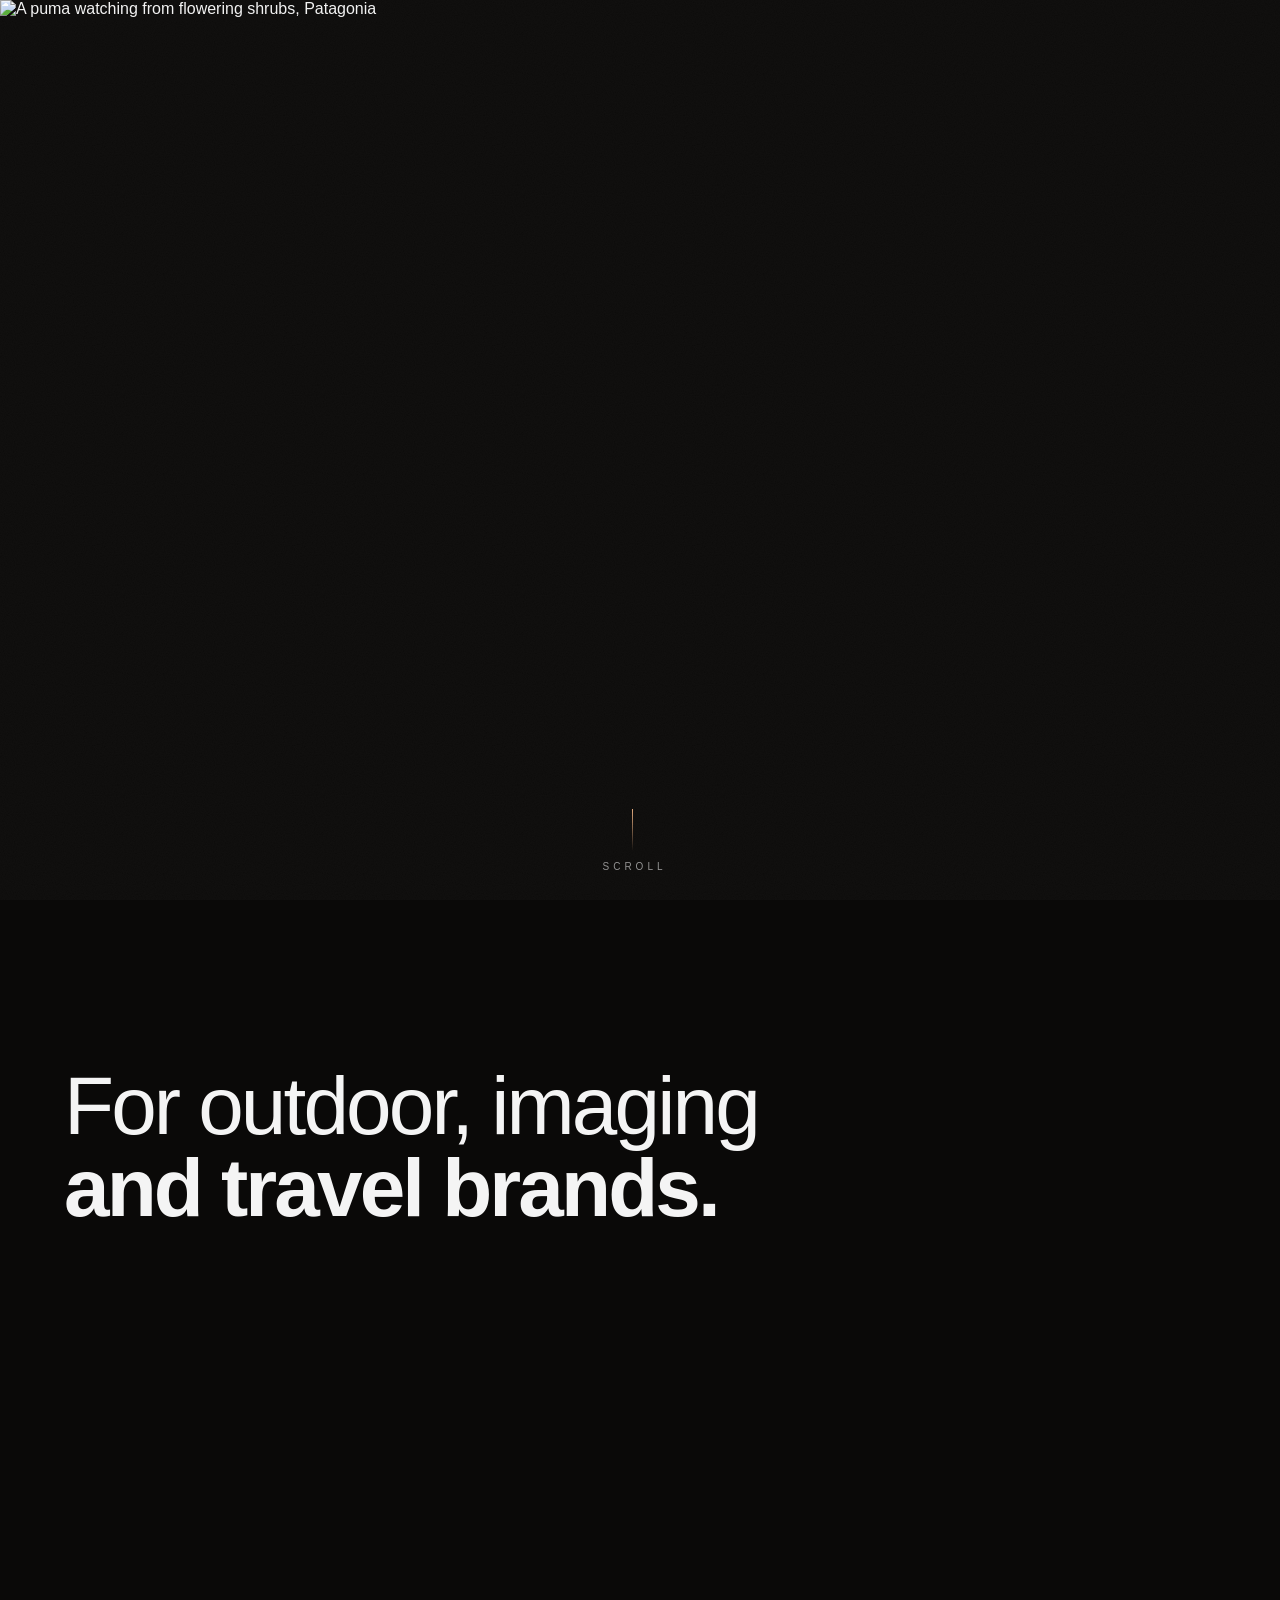
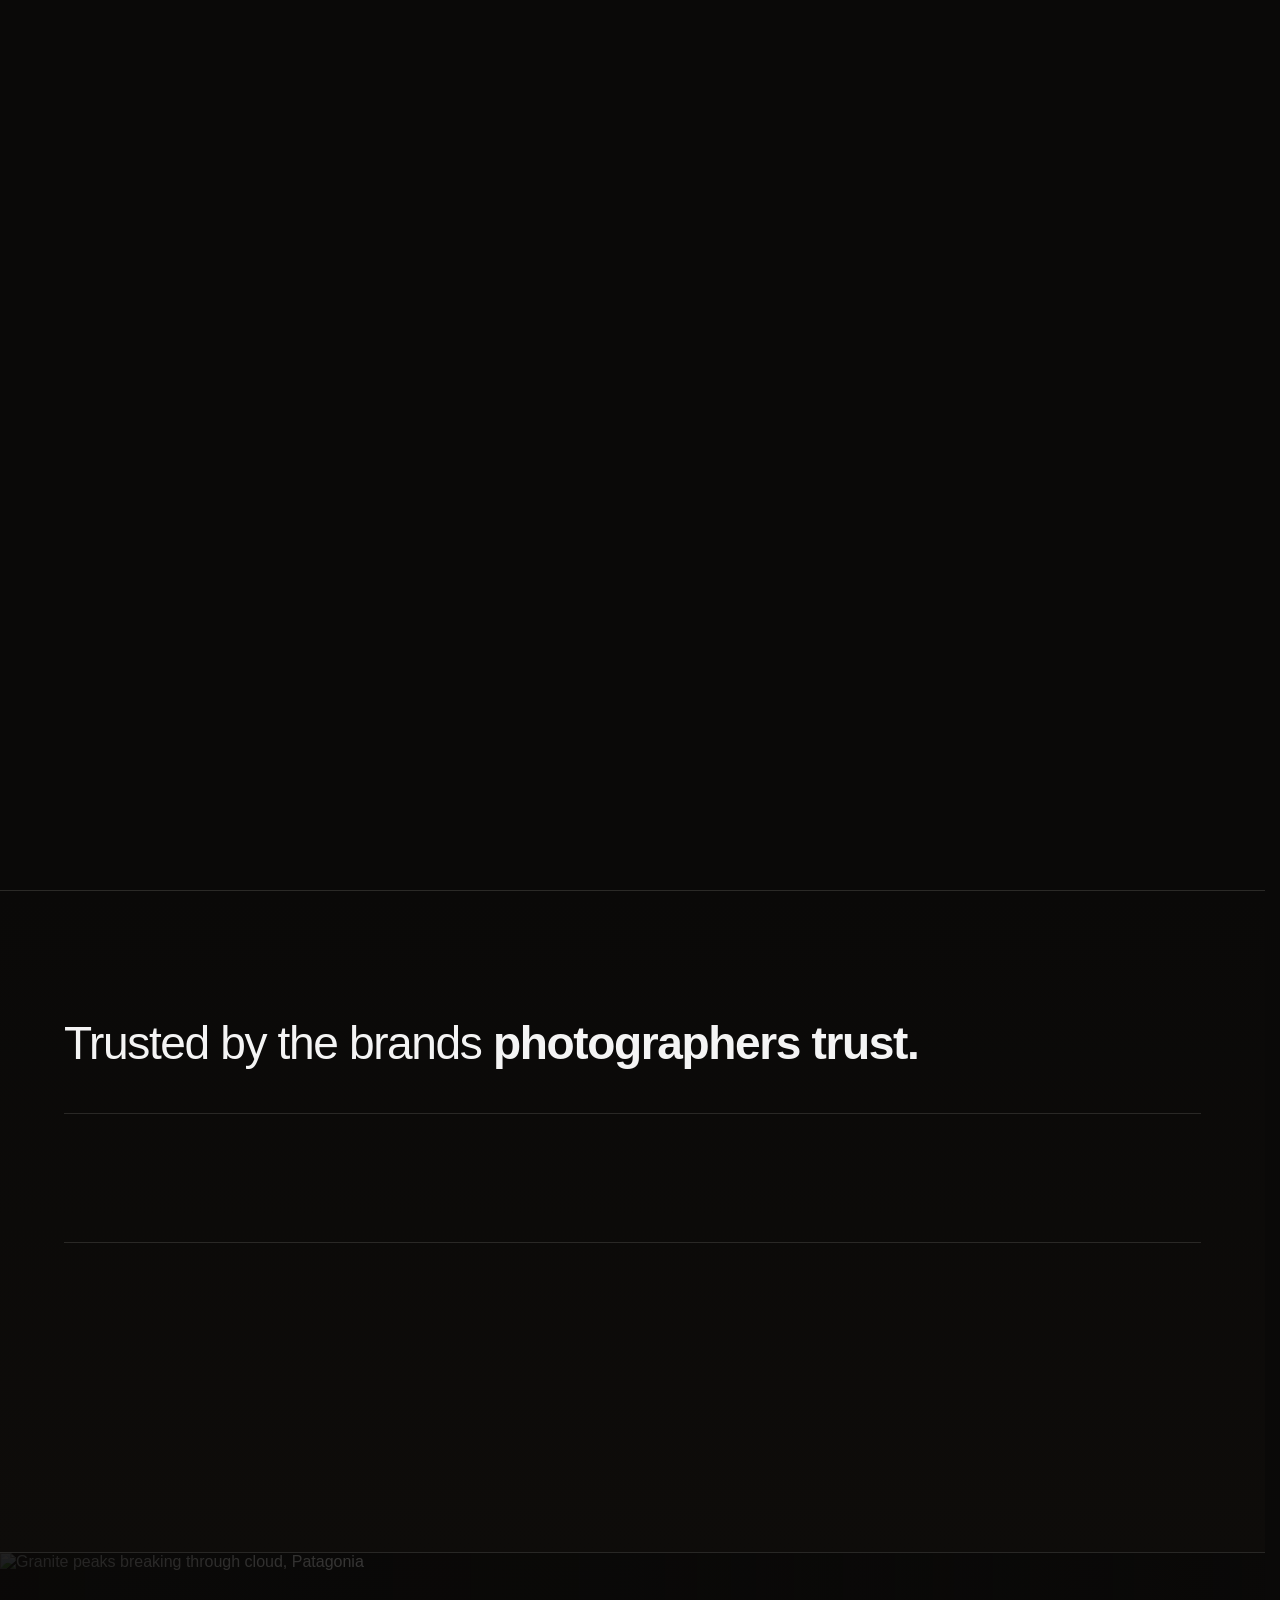
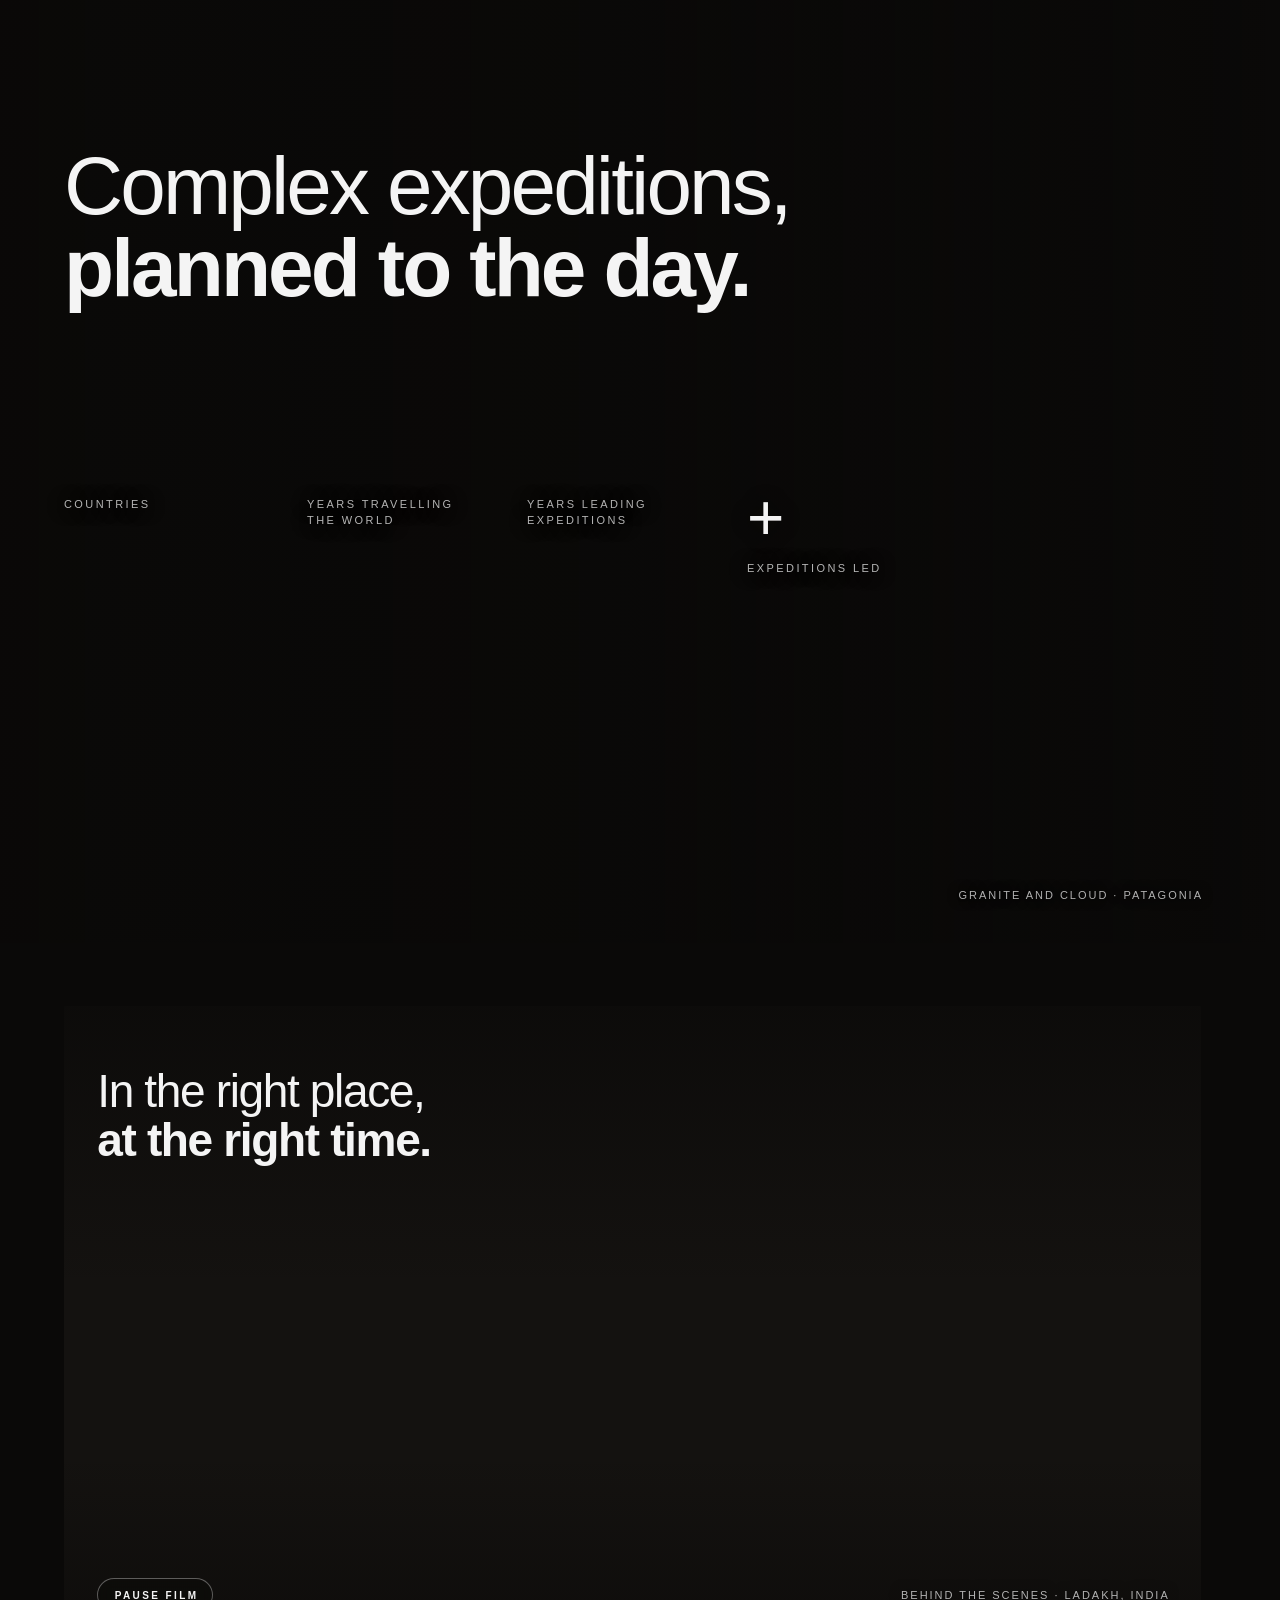
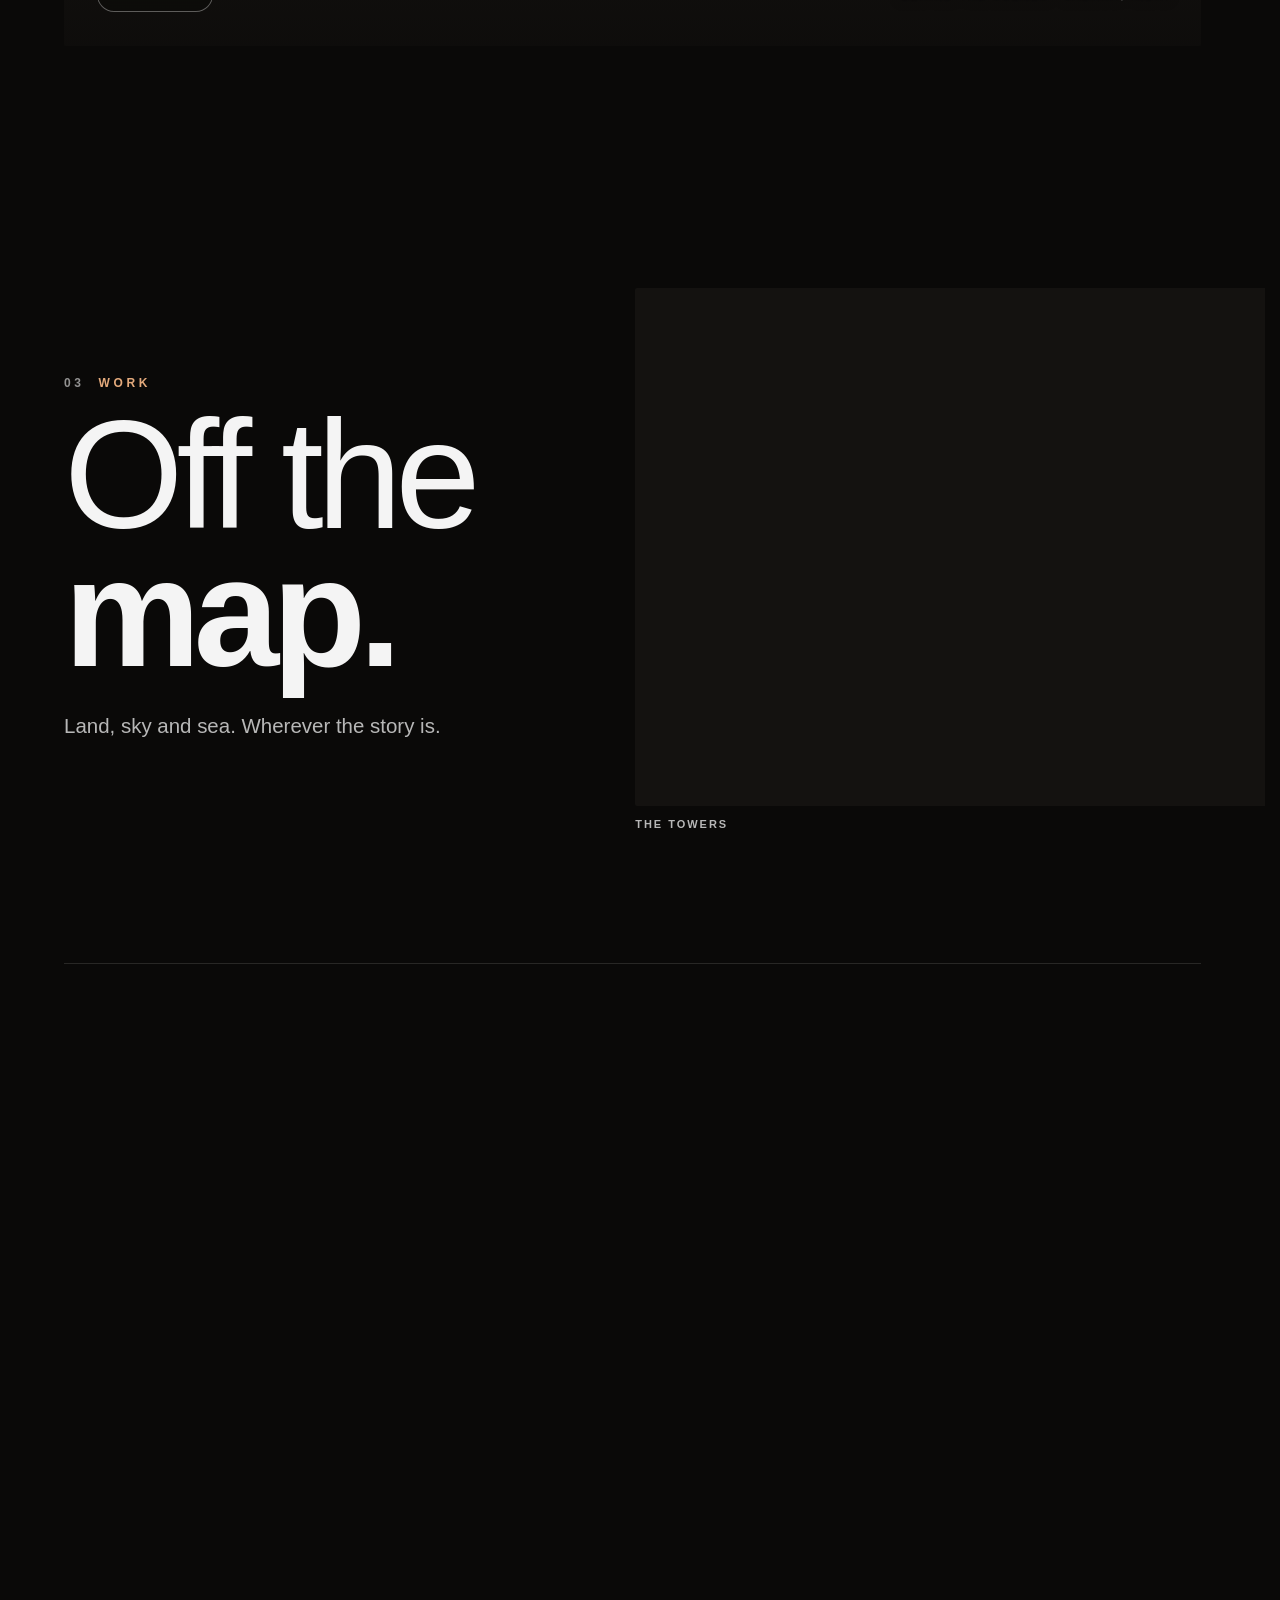
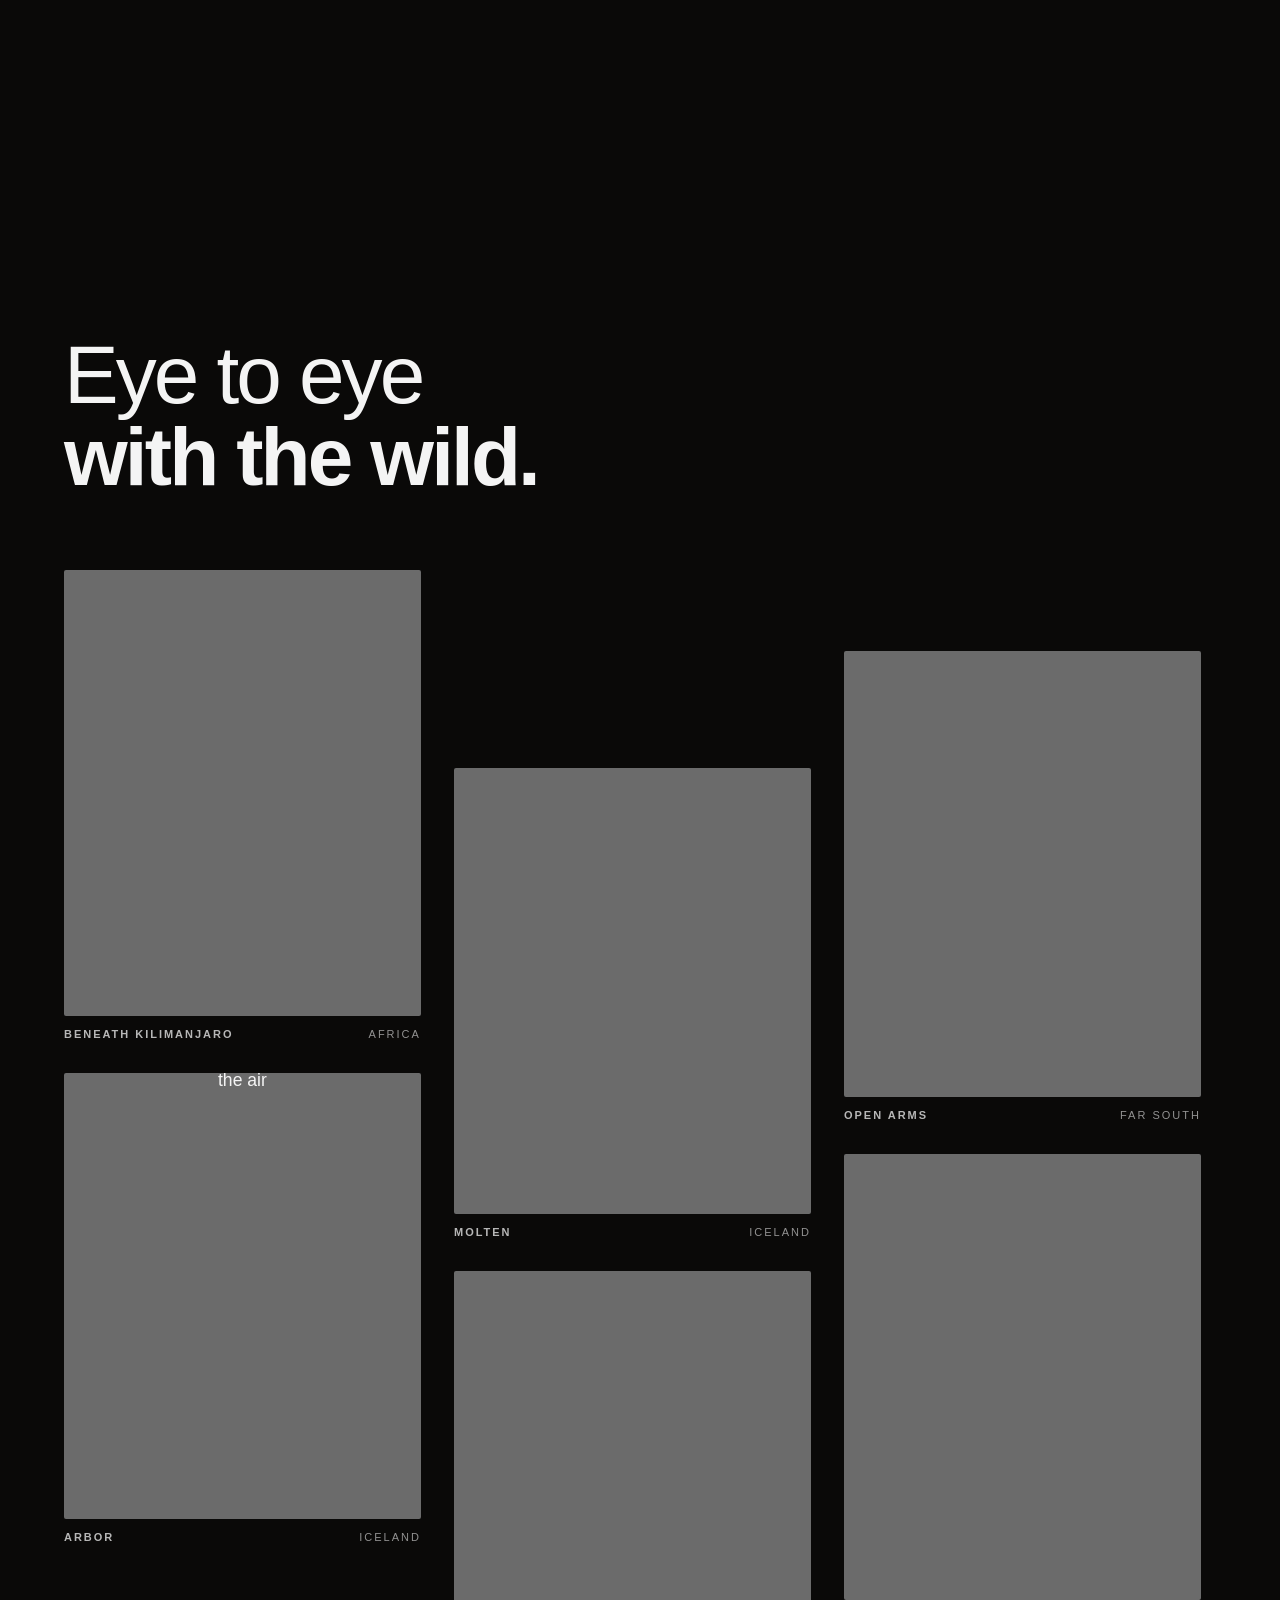
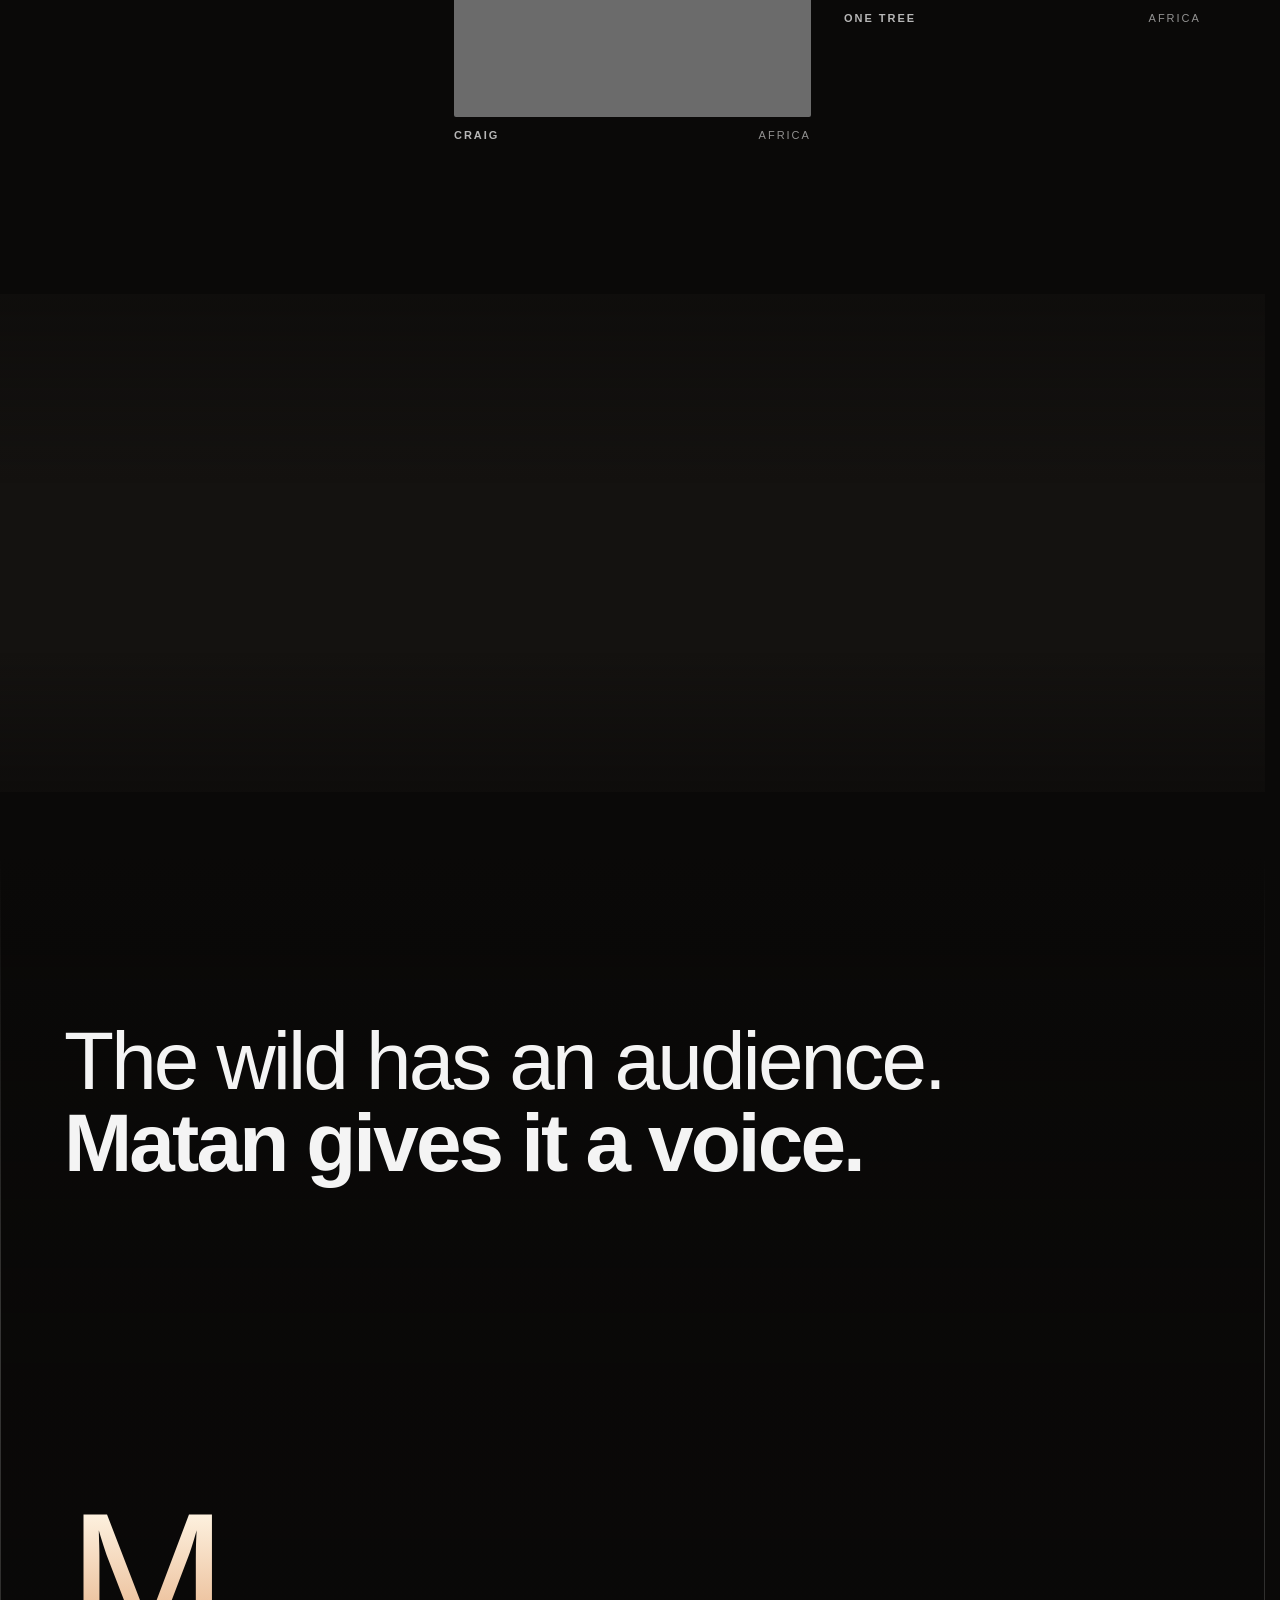
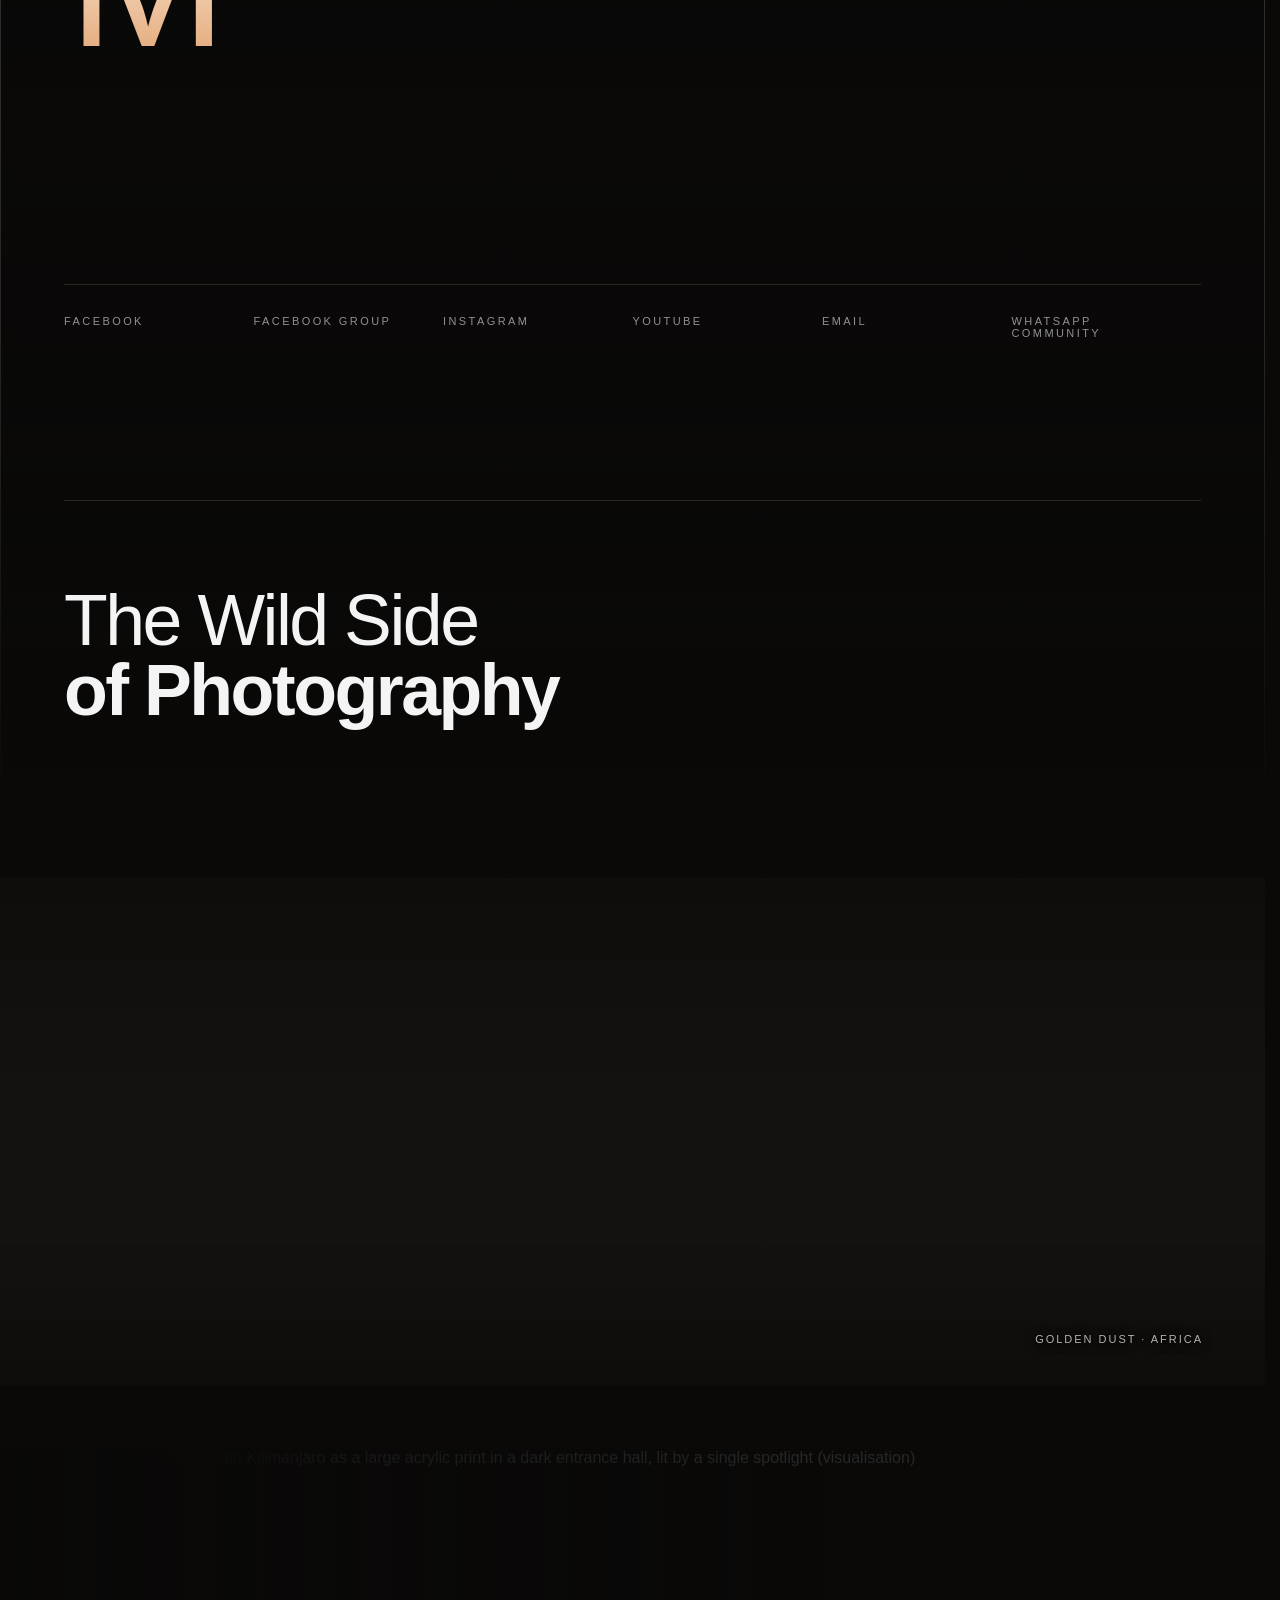
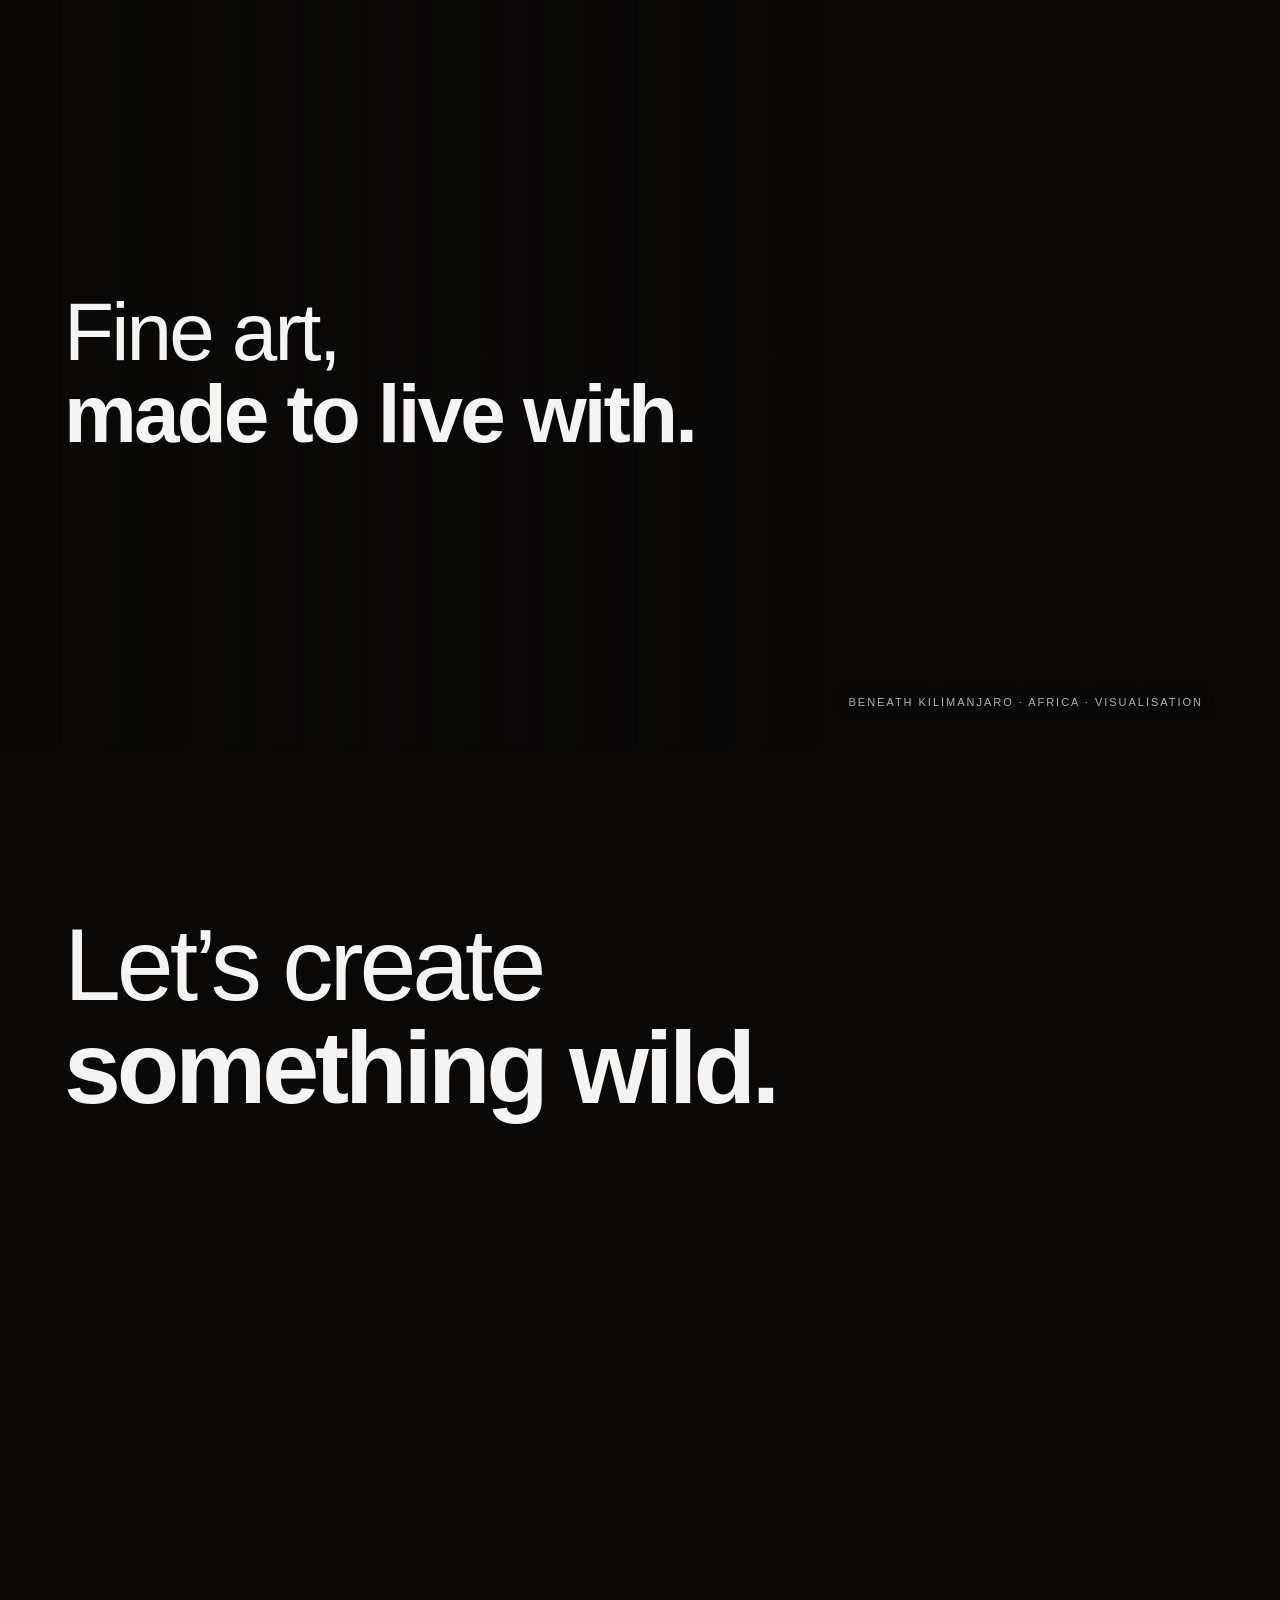
==== index.html @ c5a66565 "Film: retry autoplay when the browser holds it back, and on the visitor's next click, tap or key" ====
<!doctype html>
<html lang="en">
<head>
<meta charset="utf-8">
<meta name="viewport" content="width=device-width,initial-scale=1,viewport-fit=cover">
<title>MWP · Matan Wild</title>
<meta name="description" content="Wildlife photographer Matan Wild: owner of MW Photo Tours, founder of The Wild Side of Photography magazine and photography educator. Campaigns, image licensing, expeditions and lectures for outdoor, imaging and travel brands.">
<meta name="theme-color" content="#0A0908">
<link rel="canonical" href="https://mw.photography/">
<link rel="alternate" hreflang="en" href="https://mw.photography/">
<link rel="alternate" hreflang="he" href="https://mw.photography/he.html">
<meta property="og:type" content="website">
<meta property="og:site_name" content="MWP">
<meta property="og:url" content="https://mw.photography/">
<meta property="og:title" content="MWP · Matan Wild">
<meta property="og:description" content="Into the wild. Back with the story. Campaigns, licensing, expeditions and lectures for outdoor, imaging and travel brands.">
<meta property="og:image" content="https://mw.photography/img/og.jpg">
<meta property="og:image:width" content="1200">
<meta property="og:image:height" content="630">
<meta property="og:locale" content="en_US">
<meta property="og:locale:alternate" content="he_IL">
<meta property="og:image:secure_url" content="https://mw.photography/img/og.jpg">
<meta property="og:image:type" content="image/jpeg">
<meta property="og:image:alt" content="A puma watching from flowering shrubs, Patagonia. Photograph by Matan Wild">
<meta name="twitter:card" content="summary_large_image">
<meta name="twitter:title" content="MWP · Matan Wild">
<meta name="twitter:description" content="Into the wild. Back with the story. Campaigns, licensing, expeditions and lectures for outdoor, imaging and travel brands.">
<meta name="twitter:image" content="https://mw.photography/img/og.jpg">
<meta name="twitter:image:alt" content="A puma watching from flowering shrubs, Patagonia. Photograph by Matan Wild">
<meta itemprop="image" content="https://mw.photography/img/og.jpg">
<link rel="icon" href="/favicon.ico" sizes="32x32">
<link rel="icon" href="/icon.svg" type="image/svg+xml">
<link rel="apple-touch-icon" sizes="180x180" href="/apple-touch-icon.png">
<link rel="manifest" href="/site.webmanifest">
<script type="application/ld+json">{"@context":"https://schema.org","@graph":[
{"@type":"Person","@id":"https://mw.photography/#matan","name":"Matan Wild","jobTitle":"Wildlife and landscape photographer, photography educator","email":"mailto:matan@matanwildphotography.com","telephone":"+972537432878","url":"https://mw.photography/","worksFor":{"@id":"https://mw-phototours.com/#org"},"sameAs":["https://mw-phototours.com","https://www.instagram.com/mw_phototours","https://www.facebook.com/people/MW-Photo-Tours/61580936126537/"]},
{"@type":"Organization","@id":"https://mw-phototours.com/#org","name":"MW Photo Tours","url":"https://mw-phototours.com"},
{"@type":"Periodical","name":"The Wild Side of Photography","inLanguage":["he","en"],"creator":{"@id":"https://mw.photography/#matan"}}]}</script>
<script>document.documentElement.classList.add('js','mwp-wait');setTimeout(()=>document.documentElement.classList.add('mwp-go'),4000)</script>
<link rel="stylesheet" href="blocks.css">
<link rel="preconnect" href="https://fonts.googleapis.com">
<link rel="preconnect" href="https://fonts.gstatic.com" crossorigin>
<link rel="stylesheet" href="https://fonts.googleapis.com/css2?family=Google+Sans+Flex:wght@200..800&family=Google+Sans:wght@400..700&display=swap">
<style>
/* Layout: a dark journey built to win brand work. First page = fly through MWP into the photograph. Then Partner (offers + press), brand logos, Field (expeditions + numbers), Work (16:10 reel), Portraits (4:5 columns), Tell (audience + magazine), Create (fine art), Contact. Panoramas sit between chapters at their true shape. Single dark look by choice. Type: Google Sans (Flex for the full weight range). */
:root{
  --night:#0A0908; --night2:#100E0C; --off:#F4F4F4;
  --gold:#F4AF56; --goldsoft:#E4AA7C;
  --muted:rgba(244,244,244,.74); --faint:rgba(244,244,244,.58); --rule:rgba(254,251,241,.12);
  --panel:#141210; --pill:64px;
  --sans:"Google Sans Flex","Google Sans","Helvetica Neue",Arial,sans-serif;
  --gutter:clamp(16px,5vw,80px);
  /* the content edge: the gutter, or the edge of the 1440px column on wider screens */
  --edge:max(var(--gutter),calc(50% - 720px + var(--gutter)));
  --pad-top:clamp(100px,15vh,180px); --pad-bottom:clamp(72px,10vh,120px);
  --ease:cubic-bezier(.16,1,.3,1);
  --grain:url("data:image/svg+xml,%3Csvg xmlns='http://www.w3.org/2000/svg' width='200' height='200'%3E%3Cfilter id='g'%3E%3CfeTurbulence type='fractalNoise' baseFrequency='.9' numOctaves='2' stitchTiles='stitch'/%3E%3CfeColorMatrix values='1 0 0 0 0 1 0 0 0 0 1 0 0 0 0 0 0 0 0 1'/%3E%3C/filter%3E%3Crect width='100%25' height='100%25' filter='url(%23g)'/%3E%3C/svg%3E");
  color-scheme:dark;
}
*{box-sizing:border-box}
html{scrollbar-gutter:stable}
body{margin:0;background:var(--night);color:var(--off);font-family:var(--sans);-webkit-font-smoothing:antialiased;overflow-x:clip}
body::after{content:"";position:fixed;inset:0;z-index:60;pointer-events:none;background-image:var(--grain);opacity:.035}
img{display:block;max-width:100%}
a{color:inherit}
button,input,select,textarea{font:inherit;color:inherit}
:focus-visible{outline:2px solid var(--gold);outline-offset:3px}
.sr{position:absolute;width:1px;height:1px;overflow:hidden;clip:rect(0 0 0 0);white-space:nowrap}
.wrap{width:min(1440px,100%);margin-inline:auto;padding-inline:var(--gutter)}
.skip{position:fixed;z-index:70;inset-inline-start:var(--edge);top:12px;padding:10px 16px;border-radius:var(--pill);background:var(--off);color:var(--night);font-size:13px;font-weight:600;text-decoration:none;transform:translateY(-200%)}
.skip:focus-visible{transform:none}

/* the only mark */
.mark{position:fixed;z-index:40;inset-inline-start:var(--edge);top:calc(16px + env(safe-area-inset-top,0px));min-height:38px;display:inline-flex;align-items:center;font-size:14px;font-weight:700;letter-spacing:.42em;text-decoration:none;color:#fff;mix-blend-mode:difference;transition:opacity .6s}
/* top corner: the language switch and "Work with us", blended against whatever is beneath */
.corner{position:fixed;z-index:40;inset-inline-end:var(--edge);top:calc(16px + env(safe-area-inset-top,0px));display:flex;align-items:center;gap:14px;mix-blend-mode:difference}
.talk{--tr:.2em;min-height:38px;display:inline-flex;align-items:center;padding-inline:calc(18px + var(--tr)) 18px;border-radius:var(--pill);border:1px solid rgba(255,255,255,.5);font-size:11px;font-weight:600;letter-spacing:var(--tr);text-transform:uppercase;text-decoration:none;color:#fff;transition:opacity .6s,background .3s,border-color .3s}
.talk:hover{background:rgba(255,255,255,.12);border-color:#fff}
.lang{min-height:38px;display:inline-flex;align-items:center;font-size:13px;font-weight:600;text-decoration:none;color:#fff;transition:opacity .6s}
.lang:hover{text-decoration:underline;text-underline-offset:4px}
.js .mark:not(.on),.js .talk:not(.on),.js .lang:not(.on),.js .scrim:not(.on){opacity:0}
/* a soft fade behind the top bar, so words and photos slip under MWP, the language link and the button instead of crossing them;
   on the dark page it is invisible, over a photo it only deepens the top edge */
.scrim{position:fixed;z-index:39;inset:0 0 auto;height:calc(84px + env(safe-area-inset-top,0px));pointer-events:none;background:linear-gradient(180deg,rgba(10,9,8,.86) 0%,rgba(10,9,8,.55) 52%,rgba(10,9,8,0) 100%);transition:opacity .6s}
@media (max-width:760px){.scrim{display:none}} /* phones have their own fade, in blocks.css */
/* touch tablets: the small links keep their look but get a finger-sized invisible hit area around them,
   and the smallest labels step up from 10px to 11px (phones are handled in blocks.css) */
@media (pointer:coarse) and (min-width:761px){
  .lang,.talk,.follow a,.go,.foot a,.legal button{position:relative}
  :is(.mark,.lang,.talk,.follow a,.go,.foot a,.legal button)::before{content:"";position:absolute;inset:-9px -6px}
  .mq-toggle,.film-toggle,.quick button{min-height:40px}
  .field-in label,.mq-toggle,.film-toggle{font-size:11px}
}
.mark:focus-visible,.talk:focus-visible,.lang:focus-visible{opacity:1!important}

/* ---------- shared motion (hidden states only apply when the script runs) ---------- */
.wd{display:inline-block;overflow:hidden;vertical-align:top;padding-bottom:.08em;margin-bottom:-.08em}
.wd>span{display:inline-block;transform:translateY(110%);transition:transform 1.1s var(--ease)}
.in .wd>span{transform:none}
.js .fade{opacity:0;transform:translateY(18px);transition:opacity 1s var(--ease),transform 1s var(--ease)}
.js .in .fade{opacity:1;transform:none}
.kick{margin:0;font-size:12px;font-weight:600;letter-spacing:.3em;text-transform:uppercase;color:var(--goldsoft)}
.kick .n{color:var(--faint);margin-inline-end:14px;font-variant-numeric:tabular-nums}
.word{margin:16px 0 0;font-weight:200;font-size:clamp(64px,12vw,220px);line-height:.9;letter-spacing:-.045em}
.say{margin:16px 0 0;max-width:16ch;font-weight:250;font-size:clamp(40px,6.4vw,108px);line-height:1;letter-spacing:-.035em}
.say.wide{max-width:22ch}
.say.wide b{display:block;text-wrap:balance}
.say b,.word b{font-weight:750}
.line{margin:clamp(18px,2.6vw,28px) 0 0;max-width:40ch;font-size:clamp(17px,1.6vw,22px);font-weight:300;line-height:1.55;color:var(--muted)}
h1,h2,h3,.mag,.over{text-wrap:balance}
p{text-wrap:pretty}

/* ---------- first page ---------- */
.intro{position:relative;height:100vh;height:100svh}
/* while the first page plays itself, the page holds still */
html.intro-play{overflow:hidden}
.stage{position:sticky;top:0;height:100vh;height:100svh;overflow:hidden;background:var(--night)}
.stage .photo{position:absolute;inset:0;width:100%;height:100%;object-fit:cover;object-position:66% 32%;transform-origin:66% 32%;will-change:transform}
.stage canvas{position:absolute;inset:0;width:100%;height:100%}
.veil{position:absolute;inset:0;z-index:3;background:var(--night);display:grid;place-items:center;animation:veil .8s .15s cubic-bezier(.7,0,.3,1) forwards;pointer-events:none}
/* the veil waits for the photo (or 4 seconds at most), so a fast connection is not held behind a fixed delay */
.js .veil{animation-play-state:paused}
.js.mwp-go .veil{animation-play-state:running}
.veil i{display:block;width:min(60vw,640px);height:1px;background:linear-gradient(90deg,transparent,var(--gold),transparent);transform:scaleX(0);animation:line .9s .1s cubic-bezier(.2,.8,.2,1) forwards}
@keyframes line{to{transform:scaleX(1)}}
@keyframes veil{to{opacity:0;visibility:hidden}}
.cue{position:absolute;z-index:2;left:50%;bottom:calc(28px + env(safe-area-inset-bottom,0px));transform:translateX(-50%);display:grid;justify-items:center;gap:10px;font-size:10px;letter-spacing:.4em;text-indent:.4em;text-transform:uppercase;color:var(--faint);transition:opacity .4s}
.cue span{display:block;width:1px;height:42px;background:linear-gradient(var(--goldsoft),transparent);animation:cue 2.2s ease-in-out infinite}
@keyframes cue{0%{transform:scaleY(0);transform-origin:top}45%{transform:scaleY(1);transform-origin:top}55%{transform:scaleY(1);transform-origin:bottom}100%{transform:scaleY(0);transform-origin:bottom}}
.open{position:absolute;z-index:2;inset-inline-start:var(--edge);bottom:clamp(40px,9vh,110px);max-width:min(860px,90vw);will-change:opacity,transform}
.js .open{opacity:0;transform:translateY(24px)}
.open h1{margin:0;font-weight:250;font-size:clamp(38px,6vw,96px);line-height:1.02;letter-spacing:-.025em;text-shadow:0 2px 40px rgba(0,0,0,.45)}
.open h1 b{font-weight:750}
.open .who{margin:0 0 16px;font-size:12px;letter-spacing:.3em;text-transform:uppercase;color:rgba(244,244,244,.82)}
.open .roles-line{display:flex;flex-wrap:wrap;gap:6px 22px;margin:22px 0 0;font-size:12px;letter-spacing:.18em;text-transform:uppercase;color:rgba(244,244,244,.8)}
.open .roles-line span::before{content:"";display:inline-block;width:5px;height:5px;margin-inline-end:10px;border-radius:50%;background:var(--gold);vertical-align:middle;transform:translateY(-1px)}
.stage::after{content:"";position:absolute;inset:0;z-index:1;pointer-events:none;background:linear-gradient(0deg,rgba(10,9,8,.78) 0%,rgba(10,9,8,0) 52%);opacity:var(--shade,0)}

/* ---------- 04 tell: the audience, in running numbers ---------- */
.tell{position:relative;overflow:hidden;isolation:isolate;padding-block:var(--pad-top) var(--pad-bottom)}
.tell .bg{position:absolute;inset:-10% 0;z-index:-2;width:100%;height:120%;object-fit:cover;opacity:.55;will-change:transform}
.tell::before{content:"";position:absolute;inset:0;z-index:-1;background:linear-gradient(180deg,var(--night) 0%,rgba(10,9,8,.55) 30%,rgba(10,9,8,.7) 70%,var(--night) 100%)}
.roles{list-style:none;margin:clamp(40px,7vh,72px) 0 0;padding:0;display:grid;grid-template-columns:repeat(3,minmax(0,1fr));border-top:1px solid var(--rule)}
.roles li{display:grid;gap:8px;align-content:start;padding-block:26px;padding-inline:0 24px;border-inline-end:1px solid var(--rule)}
.roles li+li{padding-inline-start:24px}
.roles li:last-child{border-inline-end:0}
.roles span{font-size:11px;font-weight:600;letter-spacing:.24em;text-transform:uppercase;color:var(--goldsoft)}
.roles b{font-weight:300;font-size:clamp(20px,2.2vw,32px);line-height:1.15;letter-spacing:-.01em}
.roles b strong{font-weight:700;white-space:nowrap}
@media (max-width:760px){.roles{grid-template-columns:1fr}.roles li{border-inline-end:0;border-bottom:1px solid var(--rule);padding-inline-start:0!important}}
.hero-num{margin-top:clamp(64px,11vh,120px);display:grid;justify-items:start}
.odo{display:inline-flex;direction:ltr;font-variant-numeric:proportional-nums;line-height:1}
.od{display:inline-block;height:1em;overflow:hidden}
/* in a grid cell a counter would stretch across the column; keep it on the reading edge, beside its label */
.plats .odo,.fstats .odo,.fstats .num{justify-self:start}
.ods{display:block;transform:translateY(0);transition:transform var(--d,2.4s) cubic-bezier(.12,.82,.18,1)}
.ods i{display:block;height:1em;font-style:normal;text-align:center}
.odc{display:inline-block}
.big{font-size:clamp(84px,15vw,260px);font-weight:200;letter-spacing:-.05em}
.big .ods i,.big .odc,.big .suf{background:linear-gradient(180deg,#FFF6E6 10%,var(--goldsoft) 90%);-webkit-background-clip:text;background-clip:text;color:transparent}
.num.big{display:inline-flex;direction:ltr;align-items:flex-start;line-height:1}
.num.big .suf{display:block;height:1em;line-height:1;margin-left:.02em}
.plats-head{margin:clamp(56px,9vh,96px) 0 0;max-width:46ch;font-size:clamp(17px,1.6vw,22px);font-weight:300;line-height:1.5;color:var(--muted)}
.plats-head b{font-weight:700;color:var(--off)}
/* the follow row reads as an invitation: a brighter label and links set a step above the stats */
.follow{display:flex;flex-wrap:wrap;align-items:baseline;gap:10px 28px;margin:30px 0 0;font-size:16px;font-weight:500}
.follow span{font-size:12px;font-weight:700;letter-spacing:.24em;text-transform:uppercase;color:var(--gold)}
.follow a{text-decoration:none;color:var(--off);border-bottom:1px solid rgba(244,175,86,.4);padding-bottom:3px;transition:border-color .3s,color .3s}
.follow a:hover{color:var(--gold);border-bottom-color:var(--gold)}
.big-cap{margin:16px 0 0;font-size:12px;letter-spacing:.3em;text-transform:uppercase;color:var(--muted)}
.plats{list-style:none;margin:clamp(24px,4vh,36px) 0 0;padding:0;display:grid;grid-template-columns:repeat(6,minmax(0,1fr));border-top:1px solid var(--rule)}
.plats li{display:grid;gap:8px;align-content:start;padding-block-start:22px;padding-inline-end:16px}
.plats .odo{font-size:clamp(28px,3vw,46px);font-weight:300;letter-spacing:-.02em}
.plats .lbl{font-size:11px;letter-spacing:.22em;text-transform:uppercase;color:var(--faint)}
@media (max-width:1100px){.plats{grid-template-columns:repeat(3,minmax(0,1fr))}}
@media (max-width:760px){.plats{grid-template-columns:repeat(2,minmax(0,1fr))}}
.mag-line{display:grid;grid-template-columns:minmax(0,1fr) minmax(0,1fr);gap:clamp(24px,4vw,64px);align-items:end;margin-top:clamp(72px,12vh,130px);padding-top:clamp(36px,6vh,60px);border-top:1px solid var(--rule)}
.mag{margin:16px 0 0;font-size:clamp(40px,5.6vw,96px);font-weight:250;line-height:.98;letter-spacing:-.035em}
.mag b{font-weight:750}
@media (max-width:860px){.mag-line{grid-template-columns:1fr}}

/* ---------- proof: logos ---------- */
.proof{padding-block:clamp(70px,11vh,120px);border-block:1px solid var(--rule);background:linear-gradient(180deg,var(--night),#0E0C0A)}
.proof-head{display:flex;flex-wrap:wrap;justify-content:space-between;align-items:end;gap:16px 40px;margin-bottom:clamp(28px,5vh,48px)}
.proof-head h2{margin:16px 0 0;font-weight:250;font-size:clamp(30px,3.6vw,56px);line-height:1.04;letter-spacing:-.03em}
.proof-head h2 b{font-weight:750}
/* partner brands: one quiet row of cream silhouettes; --lh evens out each logo's optical size */
.wall{list-style:none;margin:0;padding:0;display:grid;grid-template-columns:repeat(7,minmax(0,1fr));border-block:1px solid var(--rule)}
.wall li{display:grid;place-items:center;height:clamp(104px,10vw,150px);padding-inline:clamp(10px,1.4vw,24px);transition:opacity .9s var(--ease),transform .9s var(--ease)}
.wall li+li{border-inline-start:1px solid var(--rule)}
.js .wall li{opacity:0;transform:translateY(18px)}
.js .in .wall li{opacity:1;transform:none}
.wall img{width:auto;height:var(--lh,32%);max-width:100%;object-fit:contain;filter:brightness(0) invert(1);opacity:.66;transition:opacity .5s}
.wall .boxed img{filter:grayscale(1) invert(1) contrast(1.4);mix-blend-mode:screen}
.wall li:hover img{opacity:1}
@media (max-width:980px){.wall{grid-template-columns:repeat(4,minmax(0,1fr))}.wall li:nth-child(5){border-inline-start:0}.wall li:nth-child(n+5){border-top:1px solid var(--rule)}}
@media (max-width:520px){.wall{grid-template-columns:repeat(2,minmax(0,1fr))}.wall li{border-inline-start:0!important;height:96px}.wall li:nth-child(even){border-inline-start:1px solid var(--rule)!important}.wall li:nth-child(n+3){border-top:1px solid var(--rule)}.wall li:last-child{grid-column:1/-1}}
/* press: clippings on paper, smaller and moving */
.plate{display:grid;place-items:center;flex:none;width:clamp(140px,12vw,190px);height:clamp(64px,6vw,86px);margin-inline-end:10px;padding:12px 16px;border-radius:3px;background:#EEEBE5}
.plate img{max-height:46%;max-width:84%;width:auto;height:auto;filter:grayscale(1) contrast(1.08);opacity:.86;transition:filter .5s,opacity .5s}
.plate:hover img{filter:none;opacity:1}
.plate.ink img{filter:brightness(0);opacity:.78}
.plate.deep img{filter:grayscale(1) brightness(.62) contrast(2.4)}

/* ---------- 02 field: expeditions ---------- */
.field{position:relative;min-height:110vh;display:grid;align-items:center;overflow:hidden;isolation:isolate;padding-block:clamp(110px,16vh,200px)}
/* the photograph stays still behind the section; only the words move */
.clip{position:absolute;inset:0;z-index:-2}
.clip img{width:100%;height:100%;object-fit:cover;object-position:40% 45%}
.field::before{content:"";position:absolute;inset:0;z-index:-1;background:linear-gradient(90deg,rgba(10,9,8,.9) 0%,rgba(10,9,8,.74) 50%,rgba(10,9,8,.34) 78%,rgba(10,9,8,.08) 100%)}
.fstats{text-shadow:0 1px 18px rgba(10,9,8,.55)}
/* the numbers sit on the same four columns as the steps below them */
.fstats{list-style:none;margin:clamp(36px,6vh,60px) 0 0;padding:0;max-width:880px;display:grid;grid-template-columns:repeat(4,minmax(0,1fr))}
.fstats li{display:grid;gap:10px;align-content:start;padding-inline-end:22px}
.fstats li+li{padding-inline-start:22px;border-inline-start:1px solid transparent}
.fstats .odo,.fstats .num{font-size:clamp(46px,5vw,84px);font-weight:250;letter-spacing:-.04em}
.fstats .num{display:inline-flex;direction:ltr;align-items:flex-start}
.fstats .suf{display:block;height:1em;line-height:1}
.fstats .num .odo{font-size:1em}
.fstats .lbl{max-width:15em;font-size:11px;line-height:1.5;letter-spacing:.22em;text-transform:uppercase;color:var(--muted)}
/* how an expedition runs, in four steps */
.steps{list-style:none;margin:clamp(40px,7vh,64px) 0 0;padding:0;max-width:880px;display:grid;grid-template-columns:repeat(4,minmax(0,1fr));border-top:1px solid rgba(244,244,244,.22);text-shadow:0 1px 18px rgba(10,9,8,.55)}
.steps li{display:grid;gap:8px;align-content:start;padding-block-start:20px;padding-inline-end:22px}
.steps li+li{padding-inline-start:22px;border-inline-start:1px solid rgba(244,244,244,.14)}
.steps .n{font-size:11px;letter-spacing:.22em;color:var(--goldsoft);font-variant-numeric:tabular-nums}
.steps b{font-weight:700;font-size:clamp(20px,1.9vw,28px);letter-spacing:-.01em}
.steps p{margin:0;font-size:14px;line-height:1.55;color:var(--muted)}
@media (max-width:860px){.steps,.fstats{grid-template-columns:repeat(2,minmax(0,1fr))}.steps li:nth-child(3),.fstats li:nth-child(3){padding-inline-start:0;border-inline-start:0}.steps li:nth-child(n+3),.fstats li:nth-child(n+3){margin-top:24px}}

/* ---------- 03 work: the reel ---------- */
.reel{position:relative;height:540vh}
.reel-stage{position:sticky;top:0;height:100vh;height:100svh;overflow:clip;display:flex;align-items:center}
.track{display:flex;align-items:center;gap:clamp(24px,4vw,64px);padding-inline:var(--edge);will-change:transform}
.track .head{flex:none;width:min(520px,82vw)}
.track figure{flex:none;margin:0}
/* every frame is the same 16:10 window; the photo slides a little inside it */
.track .frame{width:min(92vh,1000px,84vw);aspect-ratio:16/10;overflow:hidden;border-radius:2px;background:var(--panel)}
.track .frame img{display:block;width:100%;height:100%;object-fit:cover;transform:scale(1.08);will-change:transform}

/* portraits: vertical photos only, three columns drifting at different speeds */
.cols{padding-block:var(--pad-top) var(--pad-bottom);overflow:hidden}
.colgrid{display:grid;grid-template-columns:repeat(3,minmax(0,1fr));gap:clamp(16px,2.6vw,44px);margin-top:clamp(48px,8vh,90px);align-items:start}
.col{display:grid;gap:clamp(16px,2.6vw,44px);will-change:transform}
.col:nth-child(2){margin-top:22vh}
.col:nth-child(3){margin-top:9vh}
.col figure{margin:0}
.col .frame{aspect-ratio:4/5;overflow:hidden;border-radius:2px}
.col .frame img{width:100%;height:100%;object-fit:cover;transform:scale(1.1);transition:transform 1.8s var(--ease)}
.cols.in .col .frame img{transform:scale(1)}
@media (max-width:760px){.colgrid,.col:nth-child(3){grid-template-columns:repeat(2,minmax(0,1fr))}.col:nth-child(2){margin-top:12vh}.col:nth-child(3){grid-column:1/-1;margin-top:0}}

/* panoramas: full width at their true shape */
.band{position:relative;margin:clamp(40px,7vh,96px) 0;overflow:hidden;aspect-ratio:var(--ar);background:var(--panel)}
.band img{display:block;width:100%;height:100%;object-fit:cover;transform:scale(1.16);will-change:transform}
.band::after{content:"";position:absolute;inset:0;pointer-events:none;background:linear-gradient(180deg,rgba(10,9,8,.5) 0%,rgba(10,9,8,0) 38%,rgba(10,9,8,0) 72%,rgba(10,9,8,.55) 100%)}
/* bottom captions share one line: same offset, same height as the film button, trailing tracking pulled back.
   Every photograph on the page carries one: its name, place and the month it was taken, so it reads as a real moment, not stock */
.band figcaption,.film-cap,.vis,.credit{--tr:.18em;position:absolute;z-index:1;inset-inline-end:var(--edge);bottom:clamp(16px,2.6vw,30px);padding-block:calc((34px - 1.4em) / 2);margin-block:0;margin-inline-end:calc(-1 * var(--tr));max-width:calc(100% - 2 * var(--edge));text-align:end;font-size:11px;line-height:1.4;letter-spacing:var(--tr);text-transform:uppercase;color:rgba(244,244,244,.72);text-shadow:0 0 12px rgba(10,9,8,.8),0 1px 2px rgba(10,9,8,.55)}
.when::before,.vis .tail::before{content:" · "}
.when{white-space:nowrap} /* a wrapped credit never splits its month from its year */
.stage .credit{z-index:2}
.js .stage .credit{opacity:0}
/* desktop: the puma's credit shares the baseline of the roles line beside it */
@media (min-width:761px){.stage .credit{bottom:calc(clamp(40px,9vh,110px) + 11px);padding-block:0}}
.sheet-img::after{content:"";position:absolute;inset:auto 0 0;height:96px;background:linear-gradient(180deg,rgba(10,9,8,0),rgba(10,9,8,.5));pointer-events:none}
.sheet-img .credit{z-index:2;inset-inline-end:18px;bottom:12px;max-width:calc(100% - 36px)}
.end .credit{position:static;max-width:none;margin-top:16px;text-align:end;color:var(--faint);text-shadow:none}
.band .over{position:absolute;z-index:1;inset-inline-start:var(--edge);top:clamp(20px,5vw,72px);margin:0;max-width:20ch;font-weight:250;font-size:clamp(22px,3.6vw,60px);line-height:1.05;letter-spacing:-.03em}
.band .over b{font-weight:750}
/* film: behind the scenes on expedition, framed in the content column at its own 16:9 (phones keep it edge to edge);
   its title, button and caption sit an even --fpad inside the frame */
.film{--fpad:clamp(20px,2.6vw,40px);position:relative;width:calc(min(1440px,100%) - 2 * var(--gutter));margin:clamp(40px,7vh,96px) auto;border-radius:2px;aspect-ratio:16/9;max-height:100vh;max-height:100svh;overflow:hidden;background:var(--panel)}
.film video{position:absolute;inset:0;width:100%;height:100%;object-fit:cover}
.js .film video{transform:scale(1.06);transition:transform 2.6s var(--ease)}
.js .film.in video{transform:none}
.film::after{content:"";position:absolute;inset:0;pointer-events:none;background:linear-gradient(180deg,rgba(10,9,8,.75) 0%,rgba(10,9,8,.3) 26%,rgba(10,9,8,0) 44%,rgba(10,9,8,0) 70%,rgba(10,9,8,.6) 100%)}
.film-over{position:absolute;z-index:1;left:var(--fpad);right:var(--fpad);top:var(--fpad)}
.film .over{margin:14px 0 0;max-width:20ch;font-weight:250;font-size:clamp(26px,3.6vw,60px);line-height:1.05;letter-spacing:-.03em}
.film .over b{font-weight:750}
.film-toggle{--tr:.24em;position:absolute;z-index:1;inset-inline-start:var(--edge);bottom:clamp(16px,2.6vw,30px);min-height:34px;padding-inline:calc(14px + var(--tr)) 14px;border-radius:var(--pill);border:1px solid rgba(244,244,244,.35);background:rgba(10,9,8,.35);-webkit-backdrop-filter:blur(6px);backdrop-filter:blur(6px);font-size:10px;font-weight:600;letter-spacing:var(--tr);text-transform:uppercase;color:var(--off);cursor:pointer}
.film .film-toggle{inset-inline-start:var(--fpad);bottom:var(--fpad)}
.film .film-cap{inset-inline-end:var(--fpad);bottom:var(--fpad)}
.film-toggle:hover{border-color:rgba(244,244,244,.7)}
/* phones: the film caption rises above the Play button instead of sharing its line */
@media (max-width:760px){.film{--fpad:var(--gutter);width:100%;border-radius:0;aspect-ratio:auto;height:min(78svh,620px)}.film .film-cap{bottom:calc(var(--fpad) + 46px)}}
/* phones: a 2.5:1 band would be a sliver, so it gets tall and the whole panorama pans past as you scroll */
@media (max-width:760px){
  .band{aspect-ratio:auto;height:min(62svh,540px)}
  .band img{width:auto;max-width:none;height:100%;object-fit:fill}
  .reel{height:auto}
  .reel-stage{position:relative;height:auto;display:block;overflow:visible;padding-block:clamp(96px,14vh,140px) 64px}
  .track{transform:none!important;overflow-x:auto;overscroll-behavior-x:contain;scroll-snap-type:x mandatory;scroll-padding-inline:var(--gutter);scrollbar-width:none;gap:14px}
  .track::-webkit-scrollbar{display:none}
  .track figure{scroll-snap-align:start}
  .reel-stage>.head{padding-inline:var(--gutter);margin-bottom:clamp(28px,5vh,44px)}
  .track .frame{width:84vw}
  .bar{position:relative;left:auto;right:auto;bottom:auto;margin:26px var(--gutter) 0}
}
.cap{margin-top:12px;display:flex;flex-wrap:wrap;justify-content:space-between;gap:4px 12px;font-size:11px;letter-spacing:.18em;text-transform:uppercase;color:var(--faint)}
.cap b{font-weight:600;color:var(--muted)}
.bar{position:absolute;left:var(--edge);right:var(--edge);bottom:clamp(24px,5vh,48px);height:1px;background:var(--rule)}
.bar i{display:block;height:100%;width:100%;background:var(--goldsoft);transform-origin:left;transform:scaleX(0)}

/* ---------- 01 partner ---------- */
.partner{padding-block:var(--pad-top) var(--pad-bottom)}
.offers{list-style:none;margin:clamp(48px,8vh,90px) 0 0;padding:0;border-top:1px solid var(--rule)}
.offers li{border-bottom:1px solid var(--rule)}
.offers a{display:grid;grid-template-columns:auto minmax(0,1.1fr) minmax(0,1fr) auto;gap:clamp(16px,3vw,48px);align-items:baseline;padding:clamp(26px,4.6vh,44px) 0;text-decoration:none;transition:padding .5s var(--ease)}
.offers a:hover,.offers a:focus-visible{padding-inline-start:14px}
.offers .n{font-size:12px;letter-spacing:.2em;color:var(--faint);font-variant-numeric:tabular-nums}
.offers h3{margin:0;font-weight:300;font-size:clamp(30px,4vw,64px);line-height:1.04;letter-spacing:-.03em}
.offers h3 b{font-weight:750}
.offers p{margin:0;font-size:16px;line-height:1.6;color:var(--muted)}
.offers em{display:grid;place-items:center;width:40px;height:40px;border-radius:50%;border:1px solid rgba(228,170,124,.4);font-style:normal;font-size:20px;font-weight:300;line-height:1;color:var(--goldsoft);transition:transform .5s var(--ease),background .4s,color .4s}
.offers a:hover em,.offers a:focus-visible em{transform:rotate(90deg);background:var(--goldsoft);color:var(--night)}

/* every reel and portrait photo opens the viewer */
button.frame{display:block;position:relative;padding:0;border:0;font:inherit;color:inherit;cursor:zoom-in}
.col button.frame{width:100%}
button.frame::after{content:"+";position:absolute;top:14px;inset-inline-end:14px;width:38px;height:38px;display:grid;place-items:center;border-radius:50%;border:1px solid rgba(255,255,255,.45);background:rgba(10,9,8,.42);-webkit-backdrop-filter:blur(6px);backdrop-filter:blur(6px);font-size:20px;font-weight:300;line-height:1;color:#fff;opacity:0;transform:scale(.85);transition:opacity .35s,transform .35s var(--ease)}
button.frame:hover::after,button.frame:focus-visible::after{opacity:1;transform:none}
@media (hover:none){button.frame::after{opacity:.9;transform:none;top:10px;inset-inline-end:10px;width:30px;height:30px;font-size:16px}}

/* viewer */
.lb{width:100vw;height:100vh;height:100dvh;max-width:none;max-height:none;margin:0;padding:0;border:0;background:var(--night);color:var(--off);overflow:hidden}
.lb[open]{display:grid;grid-template-rows:minmax(0,1fr) auto;animation:lb-in .4s var(--ease)}
.lb::backdrop{background:rgba(10,9,8,.6)}
@keyframes lb-in{from{opacity:0}}
.lb-stage{position:relative;display:grid;grid-template:minmax(0,1fr)/minmax(0,1fr);place-items:center;min-height:0;padding:clamp(60px,8vh,80px) clamp(72px,8vw,128px) 14px}
.lb-stage img{max-width:100%;max-height:100%;width:auto;height:auto;object-fit:contain;opacity:0;transform:scale(.985);transition:opacity .5s,transform .8s var(--ease)}
.lb-stage img.on{opacity:1;transform:none}
.lb-info{display:grid;grid-template-columns:auto minmax(0,1fr) auto;align-items:baseline;gap:10px 36px;padding:18px clamp(72px,8vw,128px) calc(22px + env(safe-area-inset-bottom,0px));border-top:1px solid var(--rule)}
.lb-title{margin:0;display:flex;flex-wrap:wrap;align-items:baseline;gap:4px 14px}
.lb-title b{font-weight:700;font-size:clamp(20px,1.8vw,26px);letter-spacing:-.01em}
.lb-title span{font-size:11px;font-weight:600;letter-spacing:.22em;text-transform:uppercase;color:var(--goldsoft)}
.lb-title em{font-style:normal;font-size:11px;letter-spacing:.18em;text-transform:uppercase;color:var(--faint)}
.lb-cam{list-style:none;margin:0;padding:0;display:flex;flex-wrap:wrap;justify-content:flex-end;gap:6px 18px;font-size:13px;color:var(--muted)}
.lb-cam li:first-child{color:var(--off);font-weight:600}
.lb-count{font-size:11px;letter-spacing:.22em;color:var(--faint);white-space:nowrap}
.lb-nav{position:absolute;top:50%;width:52px;height:52px;margin-top:-26px;border-radius:50%;border:1px solid var(--rule);background:rgba(10,9,8,.5);font-size:20px;line-height:1;color:var(--off);cursor:pointer;transition:border-color .3s,background .3s}
.lb-nav:hover{border-color:rgba(244,244,244,.5);background:rgba(244,244,244,.08)}
.lb-prev{inset-inline-start:clamp(10px,2.2vw,36px)}
.lb-next{inset-inline-end:clamp(10px,2.2vw,36px)}
.lb-x{position:fixed;top:14px;inset-inline-end:clamp(10px,2.2vw,36px)}
html:has(.lb[open]){overflow:hidden}
@media (max-width:760px){
  .lb-stage{padding:64px 0 76px}
  .lb-nav{top:auto;bottom:14px;margin:0;width:44px;height:44px}
  .lb-prev{inset-inline-start:var(--gutter)}.lb-next{inset-inline-end:var(--gutter)}
  .lb-info{grid-template-columns:1fr auto;padding:14px var(--gutter) calc(18px + env(safe-area-inset-bottom,0px))}
  .lb-cam{grid-column:1/-1;grid-row:2;justify-content:flex-start;gap:4px 14px;font-size:12px}
}/* offer details: a panel with the photo, what is included, and the way in */
.sheet{width:min(1040px,calc(100vw - 32px));max-width:none;max-height:min(90vh,720px);padding:0;border:1px solid var(--rule);border-radius:6px;background:var(--night2);color:var(--off);overflow:hidden}
.sheet[open]{display:grid;grid-template-columns:minmax(0,.82fr) minmax(0,1.18fr);animation:sheet-in .6s var(--ease)}
.sheet::backdrop{background:rgba(10,9,8,.74);-webkit-backdrop-filter:blur(8px);backdrop-filter:blur(8px)}
@keyframes sheet-in{from{opacity:0;transform:translateY(28px) scale(.985)}}
.sheet-img{position:relative;overflow:hidden;background:var(--panel)}
.sheet-img img{position:absolute;inset:0;width:100%;height:100%;object-fit:cover}
.sheet[open] .sheet-img img{animation:sheet-img 1.4s var(--ease)}
@keyframes sheet-img{from{transform:scale(1.1)}}
.sheet-body{display:grid;align-content:start;gap:0;max-height:calc(min(90vh,720px) - 2px);padding:clamp(28px,4vw,52px);overflow-y:auto;overscroll-behavior:contain}
.sheet h3{margin:16px 0 0;font-weight:300;font-size:clamp(30px,3.4vw,48px);line-height:1.04;letter-spacing:-.03em}
.sheet h3 b{font-weight:750}
.sheet-lead{margin:18px 0 0;font-size:17px;font-weight:300;line-height:1.6;color:var(--muted)}
.sheet h4{margin:30px 0 0;font-size:11px;font-weight:600;letter-spacing:.24em;text-transform:uppercase;color:var(--goldsoft)}
.ticks{list-style:none;margin:12px 0 0;padding:0}
.ticks li{position:relative;padding-block:12px;padding-inline:26px 0;border-bottom:1px solid var(--rule);font-size:15px;line-height:1.5}
.ticks li::before{content:"";position:absolute;inset-inline-start:2px;top:21px;width:10px;height:1px;background:var(--goldsoft)}
.ticks b{font-weight:700}
.good{margin:22px 0 0;font-size:14px;line-height:1.6;color:var(--muted)}
.good span{display:block;margin-bottom:4px;font-size:11px;font-weight:600;letter-spacing:.24em;text-transform:uppercase;color:var(--faint)}
.reach-grid{list-style:none;margin:24px 0 0;padding:0;display:grid;grid-template-columns:repeat(3,minmax(0,1fr));gap:16px 18px}
.reach-grid li{display:grid;gap:2px;font-size:10px;letter-spacing:.2em;text-transform:uppercase;color:var(--faint)}
.reach-grid b{font-size:24px;font-weight:300;letter-spacing:-.01em;text-transform:none;color:var(--off)}
.sheet-cta{display:flex;flex-wrap:wrap;align-items:center;gap:14px 26px;margin-top:30px}
.sheet-x{position:absolute;z-index:2;top:14px;inset-inline-end:14px;width:42px;height:42px;border-radius:50%;border:1px solid var(--rule);background:rgba(10,9,8,.6);font-size:22px;font-weight:300;line-height:1;cursor:pointer;transition:transform .4s var(--ease)}
.sheet-x:hover{transform:rotate(90deg)}
html:has(.sheet[open]){overflow:hidden}
/* phones: a sheet that rises from the bottom, words first */
@media (max-width:760px){
  .sheet{width:100vw;max-height:88svh;margin:auto 0 0;border-radius:14px 14px 0 0;border-bottom:0}
  .sheet[open]{display:block;overflow-y:auto;animation:sheet-up .55s var(--ease)}
  .sheet-img{display:none}
  .sheet-body{overflow:visible;padding:28px var(--gutter) calc(28px + env(safe-area-inset-bottom,0px))}
  .reach-grid{grid-template-columns:repeat(2,minmax(0,1fr))}
  @keyframes sheet-up{from{transform:translateY(40px);opacity:0}}
}
@media (max-width:860px){.offers a{grid-template-columns:auto 1fr auto}.offers p{grid-column:2;grid-row:2}.offers em{grid-column:3;grid-row:1;width:34px;height:34px;font-size:18px}}
/* partner: each offer keeps its photograph hidden behind the words; the pointer wipes soft windows into it (drawn by the script) */
.offers li{position:relative;overflow:hidden}
.offers a{position:relative;z-index:1}
.reveal{position:absolute;inset:0;width:100%;height:100%;pointer-events:none}
.press{margin-top:clamp(56px,9vh,96px)}
.press-head{display:flex;justify-content:space-between;align-items:center;gap:16px}
.mq-toggle{--tr:.24em;min-height:32px;padding-inline:calc(14px + var(--tr)) 14px;border-radius:var(--pill);border:1px solid var(--rule);background:none;font-size:10px;font-weight:600;letter-spacing:var(--tr);text-transform:uppercase;color:var(--faint);cursor:pointer}
.mq-toggle:hover{color:var(--off);border-color:rgba(244,244,244,.3)}
.marquee{overflow:hidden;margin-top:20px;-webkit-mask:linear-gradient(90deg,transparent,#000 10%,#000 90%,transparent);mask:linear-gradient(90deg,transparent,#000 10%,#000 90%,transparent)}
.mq{list-style:none;margin:0;padding:0;display:flex;width:max-content;animation:mq 46s linear infinite}
.marquee:hover .mq,.marquee:focus-within .mq,.press.paused .mq{animation-play-state:paused}
@keyframes mq{to{transform:translateX(-50%)}}

/* ---------- 05 create ---------- */
.create{position:relative;min-height:100vh;display:grid;align-items:end;overflow:hidden;isolation:isolate}
.create img{position:absolute;inset:0;z-index:-2;width:100%;height:100%;object-fit:cover;object-position:50% 40%;transition:filter 3s cubic-bezier(.4,0,.2,1)}
.js .create img{filter:brightness(.16) saturate(.55)}
.js .create.in img{filter:none}
.create::before{content:"";position:absolute;inset:0;z-index:-1;background:linear-gradient(90deg,rgba(10,9,8,.84) 0%,rgba(10,9,8,.35) 42%,rgba(10,9,8,0) 65%)}
.create .wrap{padding-block:clamp(80px,14vh,160px)}
.go{display:inline-flex;align-items:center;gap:12px;margin-top:30px;font-size:12px;font-weight:600;letter-spacing:.24em;text-transform:uppercase;text-decoration:none;color:var(--goldsoft)}
.go::after{content:"";width:40px;height:1px;background:currentColor;transition:width .4s}
.go:hover::after{width:64px}


/* ---------- contact ---------- */
.outro{padding-block:var(--pad-top) var(--pad-bottom)}
.outro h2{margin:16px 0 0;font-weight:200;font-size:clamp(44px,8vw,140px);line-height:1;letter-spacing:-.04em}
.outro h2 b{font-weight:750}
.doors{list-style:none;margin:clamp(48px,8vh,90px) 0 0;padding:0;border-top:1px solid var(--rule)}
.doors button{width:100%;display:grid;grid-template-columns:minmax(0,1fr) minmax(0,1.3fr) auto;align-items:baseline;gap:24px;padding:clamp(20px,3.6vh,34px) 0;border:0;border-bottom:1px solid var(--rule);background:none;text-align:start;cursor:pointer;transition:padding .45s var(--ease)}
.doors button:hover,.doors button[aria-pressed="true"]{padding-inline-start:14px}
.doors b{font-weight:300;font-size:clamp(28px,3.6vw,56px);letter-spacing:-.025em;text-wrap:balance;transition:color .35s}
.doors span{font-size:15px;color:var(--muted)}
/* each option carries a fine line icon of what it is; the chosen one steps in, and its name and icon turn gold */
.doors .ic{align-self:center;width:30px;height:30px;fill:none;stroke:var(--goldsoft);stroke-width:1.2;stroke-linecap:round;stroke-linejoin:round;opacity:.62;transition:opacity .35s,stroke .35s}
.doors button:hover b,.doors button[aria-pressed="true"] b{color:var(--goldsoft)}
.doors button:hover .ic,.doors button[aria-pressed="true"] .ic{opacity:1;stroke:var(--gold)}
@media (max-width:760px){.doors button{grid-template-columns:minmax(0,1fr) auto}.doors span{grid-column:1/-1;grid-row:2}.doors .ic{width:26px;height:26px}}
.reach{display:grid;grid-template-columns:minmax(0,1fr) minmax(0,1fr);gap:clamp(32px,5vw,80px);margin-top:clamp(48px,8vh,90px)}
.mail{display:flex;flex-wrap:wrap;align-items:center;gap:14px}
.mail a{font-size:clamp(15px,4.4vw,28px);font-weight:300;overflow-wrap:anywhere;text-decoration:none;background:linear-gradient(currentColor,currentColor) 0 100%/0 1px no-repeat;transition:background-size .5s var(--ease)}
.mail a:hover{background-size:100% 1px}
.wa{display:inline-flex;align-items:baseline;gap:12px;justify-self:start;font-size:16px;color:var(--muted);text-decoration:none;transition:color .3s}
.wa span{font-size:11px;font-weight:600;letter-spacing:.24em;text-transform:uppercase;color:var(--goldsoft)}
.wa:hover{color:var(--off)}
.mail button{--tr:.2em;min-height:40px;padding-inline:calc(16px + var(--tr)) 16px;border-radius:var(--pill);border:1px solid rgba(244,244,244,.3);background:none;font-size:11px;font-weight:600;letter-spacing:var(--tr);text-transform:uppercase;cursor:pointer;transition:border-color .3s,color .3s}
.mail button:hover{border-color:rgba(244,244,244,.7);color:var(--off)}
.form{display:grid;gap:14px}
.form .two{display:grid;grid-template-columns:1fr 1fr;gap:14px}
.field-in{display:grid;gap:6px;min-width:0}
.field-in label{font-size:10px;font-weight:600;letter-spacing:.24em;text-transform:uppercase;color:var(--faint)}
.field-in input,.field-in select,.field-in textarea{width:100%;min-height:48px;padding:12px 14px;border:0;border-bottom:1px solid rgba(244,244,244,.45);background:rgba(255,255,255,.03);font-size:16px;border-radius:0}
.field-in select option{background:var(--night2)}
.field-in textarea{min-height:96px;resize:vertical}
/* ready-made openings: one tap fills the message, and it stays editable */
.quick{display:flex;flex-wrap:wrap;align-items:center;gap:8px;margin:2px 0 6px}
.quick button{min-height:34px;padding:7px 14px;border-radius:17px;border:1px solid rgba(244,244,244,.32);background:rgba(255,255,255,.02);font-size:13px;line-height:1.35;text-align:start;color:var(--muted);cursor:pointer;transition:border-color .3s,color .3s,background .3s}
.quick button:hover{border-color:rgba(228,170,124,.6);color:var(--off)}
.quick button[aria-pressed="true"]{border-color:var(--goldsoft);background:rgba(228,170,124,.1);color:var(--off)}
.send{--tr:.2em;justify-self:start;min-height:50px;padding-inline:calc(30px + var(--tr)) 30px;border-radius:var(--pill);border:1px solid transparent;background:linear-gradient(var(--night),var(--night)) padding-box,linear-gradient(135deg,#FFE3B3,var(--gold) 30%,rgba(244,175,86,.35) 60%,var(--gold)) border-box;font-size:12px;font-weight:600;letter-spacing:var(--tr);text-transform:uppercase;cursor:pointer;transition:color .3s}
.send:hover{color:var(--gold)}
.note{margin:0;font-size:13px;color:var(--goldsoft);min-height:1.2em}
@media (max-width:860px){.reach{grid-template-columns:1fr}.form .two{grid-template-columns:1fr}}
.end{padding:clamp(60px,12vh,140px) var(--edge) calc(40px + env(safe-area-inset-bottom,0px));overflow:hidden}
/* the journey ends where it began: the photograph seen through MWP */
.end>p{margin:0;font-weight:800;font-size:clamp(90px,27vw,460px);line-height:.86;letter-spacing:.02em;text-indent:-.032em;text-align:center;white-space:nowrap;color:transparent;background:url(img/lastlight.jpg) 50% 62%/cover;-webkit-background-clip:text;background-clip:text;animation:pan 40s ease-in-out infinite alternate}
@keyframes pan{from{background-position:30% 62%}to{background-position:70% 62%}}
.foot{display:flex;flex-wrap:wrap;justify-content:space-between;gap:12px 28px;margin-top:clamp(28px,5vh,48px);padding-top:22px;border-top:1px solid var(--rule);font-size:11px;letter-spacing:.24em;text-transform:uppercase;color:var(--faint)}
.foot small{font-size:inherit}
.foot nav{display:flex;flex-wrap:wrap;gap:12px 28px}
.foot a{text-decoration:none;color:var(--muted)}
.foot a:hover{color:var(--off)}
/* the footer photo loads only as the footer comes near */
.js .end:not(.near)>p{background-image:none}
/* legal row: copyright on the left, the documents on the right */
.legal{display:flex;flex-wrap:wrap;justify-content:space-between;align-items:baseline;gap:10px 28px;margin-top:16px;font-size:12px;line-height:1.6;color:var(--faint)}
.legal p{margin:0;max-width:62ch}
.legal nav{display:flex;flex-wrap:wrap;gap:8px 24px}
.legal button{padding:0;border:0;background:none;font:inherit;color:var(--muted);cursor:pointer;text-decoration:underline;text-decoration-color:rgba(244,244,244,.25);text-underline-offset:3px;transition:color .3s,text-decoration-color .3s}
.legal button:hover{color:var(--off);text-decoration-color:var(--goldsoft)}

/* the reading panel for the legal documents */
.doc{width:min(820px,calc(100vw - 32px));max-width:none;height:min(86vh,820px);max-height:none;padding:0;border:1px solid var(--rule);border-radius:6px;background:var(--night2);color:var(--off);overflow:hidden}
.doc[open]{display:grid;grid-template-rows:auto minmax(0,1fr);animation:sheet-in .5s var(--ease)}
.doc::backdrop{background:rgba(10,9,8,.74);-webkit-backdrop-filter:blur(8px);backdrop-filter:blur(8px)}
.doc-bar{display:flex;align-items:center;justify-content:space-between;gap:16px;padding:16px clamp(20px,4vw,48px);border-bottom:1px solid var(--rule)}
.doc-tabs{display:flex;flex-wrap:wrap;gap:8px}
.doc-tabs button{min-height:34px;padding:0 14px;border-radius:17px;border:1px solid var(--rule);background:none;font-size:12px;font-weight:600;letter-spacing:.06em;color:var(--muted);cursor:pointer;transition:border-color .3s,color .3s,background .3s}
.doc-tabs button:hover{color:var(--off);border-color:rgba(244,244,244,.3)}
.doc-tabs button[aria-pressed="true"]{color:var(--off);border-color:var(--goldsoft);background:rgba(228,170,124,.1)}
.doc-x{position:static;flex:none}
.doc-body{overflow-y:auto;overscroll-behavior:contain;padding:clamp(24px,4vw,48px) clamp(20px,4vw,48px) clamp(32px,5vw,56px)}
.doc h2{margin:0;font-weight:300;font-size:clamp(30px,3.4vw,44px);line-height:1.05;letter-spacing:-.03em}
.doc h2 b{font-weight:750}
.doc-date{margin:10px 0 0;font-size:12px;letter-spacing:.08em;color:var(--faint)}
.doc h3{margin:30px 0 0;font-size:11px;font-weight:600;letter-spacing:.24em;text-transform:uppercase;color:var(--goldsoft)}
.doc p,.doc li{max-width:62ch;font-size:15px;line-height:1.7;color:var(--muted)}
.doc p{margin:10px 0 0}
.doc ul{margin:12px 0 0;padding-inline-start:20px}
.doc li+li{margin-top:6px}
.doc a{color:var(--off);text-underline-offset:3px}
html:has(.doc[open]){overflow:hidden}
/* scrollbars inside the panels match the dark design */
.doc-body,.sheet-body,.sheet[open]{scrollbar-width:thin;scrollbar-color:rgba(244,244,244,.22) transparent}
.doc-body::-webkit-scrollbar,.sheet-body::-webkit-scrollbar{width:8px}
.doc-body::-webkit-scrollbar-thumb,.sheet-body::-webkit-scrollbar-thumb{background:rgba(244,244,244,.22);border-radius:4px}
@media (max-width:760px){
  .doc{width:100vw;height:88svh;margin:auto 0 0;border-radius:14px 14px 0 0;border-bottom:0}
  .doc[open]{animation:sheet-up .55s var(--ease)}
  .doc-bar{padding:12px var(--gutter)}
  .doc-body{padding:24px var(--gutter) calc(32px + env(safe-area-inset-bottom,0px))}
}

/* phones: portraits stay in their rows, captions stack, the bar keeps the gutter, the popup's close button stays in view */
@media (max-width:760px){
  .col{transform:none!important}
  .col .cap{flex-direction:column;gap:2px}
  .col .when{display:block}.col .when::before{content:none}
  .follow span{flex-basis:100%}
  .field::before{background:rgba(10,9,8,.72)}
  .reel-stage .bar{position:relative;inset:auto;margin:26px var(--gutter) 0}
  .sheet-body{max-height:none}
  .sheet>.sheet-x{position:sticky;top:10px;display:grid;place-items:center;margin-block:10px -52px;margin-inline:auto 10px}
}
@media (max-width:340px){.offers h3{font-size:27px}}
/* bold phrases move to the next line as a whole */
.open h1 b,.offers h3 b,.sheet h3 b,.say b{display:inline-block}
@media (prefers-reduced-motion:reduce){
  .veil,.veil i,.cue span,.mq,.end>p{animation:none}
  .veil{display:none}
  .intro{height:100vh;height:100svh}
  .wd>span,.js .fade,.js .wall li{transition:none;transform:none;opacity:1}
  .ods{transition:none}
  .js .create img{transition:none;filter:none}
  .col .frame img{transition:none;transform:none}
  .sheet[open],.sheet[open] .sheet-img img,.lb[open],.doc[open]{animation:none}
  .lb-stage img{transition:none;transform:none}
  /* the press strip stops, so show every logo instead */
  .marquee{-webkit-mask:none;mask:none}
  .mq{flex-wrap:wrap;width:auto;row-gap:10px}
  .mq [aria-hidden="true"],.mq-toggle{display:none}
}
</style>

<style>[hidden]{display:none!important}</style>
</head>
<body>
<div class="scrim" aria-hidden="true"></div>
<div id="site">
<a class="skip" href="#reach">Skip to contact</a>
<a class="mark" href="#top" aria-label="MWP, back to the start">MWP</a>
<div class="corner"><a class="lang" href="he.html" lang="he" hreflang="he">עברית</a><a class="talk" href="#reach">Work with us</a></div>

<main>
<!-- FIRST PAGE -->
<section class="intro" id="top" data-intro>
  <div class="stage">
    <picture><source media="(max-width: 760px) and (orientation: portrait)" srcset="img/puma-m.jpg"><img class="photo" src="img/puma.jpg" fetchpriority="high" alt="A puma watching from flowering shrubs, Patagonia" data-photo></picture>
    <canvas aria-hidden="true" data-cut></canvas>
    <div class="open" data-open>
      <p class="who">Matan Wild</p>
      <h1><span class="sr">MWP · Matan Wild, wildlife photographer. </span>Into the wild. <b>Back with the story.</b></h1>
      <div class="roles-line"><span>Owner, MW Photo Tours</span><span>Founder, The Wild Side of Photography</span><span>Photography educator</span></div>
    </div>
    <p class="credit" data-open-credit>Puma · Patagonia</p>
    <div class="cue" data-cue><span></span>Scroll</div>
    <div class="veil" aria-hidden="true"><i></i></div>
  </div>
</section>

<!-- 01 PARTNER -->
<section class="partner wrap" id="partner" data-sec>
  <p class="kick fade"><span class="n">01</span>Partner</p>
  <h2 class="say" data-split>For outdoor, imaging <b>and travel brands.</b></h2>
  <p class="line fade">Your products in the field, in front of an audience that goes there. Five ways to work together, from one licensed image to a full campaign.</p>
  <ul class="offers fade">
    <li data-reveal="img/reveal-gear.jpg" data-reveal-pos="50% 46%"><a href="#reach" data-offer="1" aria-haspopup="dialog" aria-controls="sheet"><span class="n">01</span><h3>Campaigns <b>from the field</b></h3><p>Photography, film and aerial work made on location, with your gear, in real conditions.</p><em aria-hidden="true">+</em></a></li>
    <li data-reveal="img/reveal-molten.jpg" data-reveal-pos="50% 50%"><a href="#reach" data-offer="2" aria-haspopup="dialog" aria-controls="sheet"><span class="n">02</span><h3>Image <b>licensing</b></h3><p>Wildlife, landscape and aerial images from the archive, licensed for campaigns, editorial, packaging and print.</p><em aria-hidden="true">+</em></a></li>
    <li data-reveal="img/reveal-team.jpg" data-reveal-pos="50% 42%"><a href="#reach" data-offer="3" aria-haspopup="dialog" aria-controls="sheet"><span class="n">03</span><h3>Expeditions <b>for your people</b></h3><p>Private expeditions for teams, clients and ambassadors, planned end to end.</p><em aria-hidden="true">+</em></a></li>
    <li data-reveal="img/reveal-guide.jpg" data-reveal-pos="50% 38%"><a href="#reach" data-offer="4" aria-haspopup="dialog" aria-controls="sheet"><span class="n">04</span><h3>Lectures <b>and mentoring</b></h3><p>Talks for teams, clubs and conferences, and mentoring for photographers and content creators.</p><em aria-hidden="true">+</em></a></li>
    <li data-reveal="img/reveal-chicks.jpg" data-reveal-pos="50% 40%"><a href="#reach" data-offer="5" aria-haspopup="dialog" aria-controls="sheet"><span class="n">05</span><h3>An active community <b>of travellers and photographers</b></h3><p>The Wild Side of Photography magazine, our channels, and 3.4 million Instagram views in a single month.</p><em aria-hidden="true">+</em></a></li>
  </ul>
</section>

<!-- OFFER DETAILS: one panel, five stories -->
<dialog class="sheet" id="sheet" data-sheet aria-labelledby="sheet-t1">
  <button type="button" class="sheet-x" data-sheet-close aria-label="Close">×</button>
  <div class="sheet-img"><img alt="" data-sheet-img><p class="credit" data-sheet-credit></p></div>
  <div class="sheet-body">
    <article data-panel="1" data-img="img/field-gear.jpg" data-alt="A photographer in cold-weather camouflage behind a spotting scope and a long white lens, Ladakh" data-door="Brand partnership" hidden>
      <span hidden data-credit>Behind the scenes · Ladakh</span>
      <p class="kick">Partner · 01</p>
      <h3 id="sheet-t1">Campaigns <b>from the field</b></h3>
      <p class="sheet-lead">Your product where it was built to go, photographed and filmed in the weather and terrain it was made for.</p>
      <h4>What it includes</h4>
      <ul class="ticks">
        <li>Location, season and light, chosen for the brief</li>
        <li>Stills, film and drone, from a full crew or Matan on a solo mission</li>
        <li>Your gear in use, in the hands of people who live out there</li>
        <li>Edited files, ready for campaign, social and print</li>
      </ul>
      <p class="good"><span>Good for</span>Product launches, ambassador content and seasonal campaigns.</p>
    </article>
    <article data-panel="2" data-img="img/air-molten-800.jpg" data-alt="An orange glacial river from the air, Iceland" data-door="Image licensing" hidden>
      <span hidden data-credit data-date="August 2024">Molten · Iceland</span>
      <p class="kick">Partner · 02</p>
      <h3 id="sheet-t2">Image <b>licensing</b></h3>
      <p class="sheet-lead">Wildlife, landscape and aerial images from the archive, for campaigns, editorial, packaging and print.</p>
      <h4>To request a licence, tell us</h4>
      <ul class="ticks">
        <li>The image, or the subject and mood you are after</li>
        <li>How it will be used: print, digital, packaging or editorial</li>
        <li>Where it will run, and for how long</li>
        <li>Whether you need it exclusively</li>
      </ul>
      <p class="good"><span>Delivery</span>High-resolution files, prepared for print and screen.</p>
    </article>
    <article data-panel="3" data-img="img/field-team.jpg" data-alt="Expedition photographers with long lenses and tripods under a deep blue sky, Ladakh" data-door="Team expedition" hidden>
      <span hidden data-credit>Behind the scenes · Ladakh</span>
      <p class="kick">Partner · 03</p>
      <h3 id="sheet-t3">Expeditions <b>for your people</b></h3>
      <p class="sheet-lead">Private expeditions for teams, clients and ambassadors, led by the people who plan them.</p>
      <h4>What it includes</h4>
      <ul class="ticks">
        <li>Destination, season and pace, chosen with you</li>
        <li>Permits, logistics, local experts and hides arranged</li>
        <li>Photography guidance in the field, for every level</li>
        <li>Images and film from the trip, for your own channels</li>
      </ul>
      <p class="good"><span>Good for</span>Team journeys, client hospitality and ambassador trips.</p>
    </article>
    <article data-panel="4" data-img="img/field-guide.jpg" data-alt="Two photographers at a spotting scope with snow peaks behind, Ladakh" data-door="Lectures and mentoring" hidden>
      <span hidden data-credit>Behind the scenes · Ladakh</span>
      <p class="kick">Partner · 04</p>
      <h3 id="sheet-t4">Lectures <b>and mentoring</b></h3>
      <p class="sheet-lead">Stories and images from the field, and the craft behind them.</p>
      <h4>Formats</h4>
      <ul class="ticks">
        <li><b>Talks</b> for teams, clubs and conferences</li>
        <li><b>Workshops</b> in the room or in the field</li>
        <li><b>Mentoring</b> for photographers and content creators, from the craft to building an audience</li>
      </ul>
      <p class="good"><span>Good for</span>Company events, photography clubs and creator programmes.</p>
    </article>
    <article data-panel="5" data-img="img/chicks.jpg" data-alt="King penguin chicks in falling snow, Far South" data-door="Brand partnership" hidden>
      <span hidden data-credit data-date="December 2025">Snowfall · Far South</span>
      <p class="kick">Partner · 05</p>
      <h3 id="sheet-t5">An active community <b>of travellers and photographers</b></h3>
      <p class="sheet-lead">People who travel to photograph the wild, and read The Wild Side of Photography in Hebrew and English. 3.4 million Instagram views in a single month.</p>
      <ul class="reach-grid" aria-label="Followers by channel">
        <li><b>12,000</b>Facebook</li><li><b>4,200</b>Facebook group</li><li><b>4,000</b>Instagram</li>
        <li><b>2,800</b>YouTube</li><li><b>750</b>Email</li><li><b>360</b>WhatsApp community</li>
      </ul>
      <h4>Ideas we can shape together</h4>
      <ul class="ticks">
        <li>A feature in the magazine</li>
        <li>Your gear on an expedition, shown in use</li>
        <li>A community event or workshop</li>
      </ul>
    </article>
    <div class="sheet-cta">
      <button type="button" class="send" data-sheet-go>Start a conversation</button>
      <a class="wa-btn" aria-label="Message Matan on WhatsApp" href="https://wa.me/972537432878" target="_blank" rel="noopener" data-sheet-wa><svg class="wa-ic" viewBox="0 0 24 24" aria-hidden="true" focusable="false"><path class="wa-ring" d="M3.6 20.4l1.25-4.4A8.6 8.6 0 1 1 8.1 19.3z"/><path class="wa-phone" d="M9.1 7.9c.25-.5.55-.55.85-.55h.5c.2 0 .42.1.52.36l.68 1.62c.08.2.04.43-.1.6l-.55.66a.4.4 0 0 0-.04.47 7.1 7.1 0 0 0 2.6 2.55c.17.1.38.07.5-.06l.6-.62c.16-.17.4-.21.6-.12l1.62.74c.24.11.38.33.38.58v.42c0 .36-.16.7-.58.93-.66.36-1.75.55-3.2-.07-1.62-.68-3.2-2.25-3.9-3.9-.58-1.4-.4-2.42-.08-3.08z"/></svg><span>WhatsApp</span></a>
    </div>
  </div>
</dialog>
<!-- PROOF: brands -->
<section class="proof" id="brands" data-sec>
  <div class="wrap">
    <div class="proof-head">
      <div>
        <p class="kick fade">Worked with</p>
        <h2 data-split>Trusted by the brands <b>photographers trust.</b></h2>
      </div>
    </div>
    <ul class="wall" data-wall>
      <li style="--lh:22%"><img src="logos/sony-600.webp" alt="Sony" loading="lazy"></li>
      <li style="--lh:54%"><img src="logos/sigma.webp" alt="Sigma" loading="lazy"></li>
      <li style="--lh:42%"><img src="logos/polarpro.webp" alt="PolarPro" loading="lazy"></li>
      <li style="--lh:30%"><img src="logos/smallrig.webp" alt="SmallRig" loading="lazy"></li>
      <li style="--lh:34%"><img src="logos/fstop.webp" alt="f-stop" loading="lazy"></li>
      <li style="--lh:34%"><img src="logos/rrs.webp" alt="Really Right Stuff" loading="lazy"></li>
      <li class="boxed" style="--lh:30%"><img src="logos/zeneli.webp" alt="Zeneli" loading="lazy"></li>
    </ul>
    <div class="press fade">
      <div class="press-head"><p class="kick">Featured in</p><button type="button" class="mq-toggle" data-mq-toggle>Pause</button></div>
      <div class="marquee" role="region" aria-label="Featured in">
        <ul class="mq" data-mq>
          <li class="plate"><img src="logos/ag.webp" alt="Africa Geographic" loading="lazy"></li>
          <li class="plate"><img src="logos/fox12.webp" alt="FOX 12 Oregon" loading="lazy"></li>
          <li class="plate deep"><img src="logos/keshet12-600.webp" alt="Keshet 12" loading="lazy"></li>
          <li class="plate"><img src="logos/reshet13.webp" alt="Reshet 13" loading="lazy"></li>
          <li class="plate ink"><img src="logos/kan11-600.webp" alt="Kan 11" loading="lazy"></li>
          <li class="plate"><img src="logos/now14.webp" alt="Now 14" loading="lazy"></li>
          <li class="plate"><img src="logos/news12.webp" alt="News 12" loading="lazy"></li>
          <li class="plate"><img src="logos/ynet.webp" alt="Ynet" loading="lazy"></li>
          <li class="plate"><img src="logos/israelhayom.webp" alt="Israel Hayom" loading="lazy"></li>
        </ul>
      </div>
    </div>
  </div>
</section>

<!-- 02 FIELD -->
<section class="field" id="field" data-sec>
  <div class="clip"><img src="img/peaks.jpg" alt="Granite peaks breaking through cloud, Patagonia" loading="lazy"></div>
  <p class="credit">Granite and Cloud · Patagonia</p>
  <div class="wrap">
    <p class="kick fade"><span class="n">02</span>Field</p>
    <h2 class="say" data-split>Complex expeditions, <b>planned to the day.</b></h2>
    <p class="line fade">From Svalbard to Japan. Hides, local experts, weather windows and logistics, all handled, so the work comes back.</p>
    <ul class="fstats" data-sec data-at=".92">
      <li><span class="odo" data-odo="112"></span><span class="lbl">Countries</span></li>
      <li><span class="odo" data-odo="25"></span><span class="lbl">Years travelling the world</span></li>
      <li><span class="odo" data-odo="8"></span><span class="lbl">Years leading expeditions</span></li>
      <li><span class="num"><span class="odo" data-odo="100" data-label="100+"></span><span class="suf" aria-hidden="true">+</span></span><span class="lbl">Expeditions led</span></li>
    </ul>
    <ol class="steps fade">
      <li><span class="n">01</span><b>Scout</b><p>Where and when nature puts on its best show.</p></li>
      <li><span class="n">02</span><b>Plan</b><p>Permits, access and a day-by-day schedule.</p></li>
      <li><span class="n">03</span><b>Lead</b><p>On the ground with the team, from first light to last.</p></li>
      <li><span class="n">04</span><b>Deliver</b><p>Photographs, film and aerials, edited and ready to use.</p></li>
    </ol>
  </div>
</section>

<!-- FILM: on expedition, behind the scenes -->
<section class="film" id="film" data-sec data-film aria-label="Expedition film, Ladakh">
  <video muted loop playsinline preload="none" data-poster="video/ladakh-poster.jpg" data-film-video aria-label="Behind the scenes on a photography expedition in Ladakh: the team with long lenses and spotting scopes, a redstart, and blue sheep on a ridge">
    <source src="video/ladakh-m.mp4" type="video/mp4" media="(max-width: 760px) and (orientation: portrait)">
    <source src="video/ladakh.mp4" type="video/mp4">
  </video>
  <div class="film-over">
    <p class="kick fade">On expedition · Ladakh</p>
    <p class="over" data-split>In the right place,<br><b>at the right time.</b></p>
  </div>
  <button type="button" class="film-toggle" data-film-toggle>Pause film</button>
  <span class="film-cap">Behind the scenes · Ladakh, India</span>
</section>

<!-- 03 WORK -->
<section class="reel" id="work" data-sec data-reel>
  <div class="reel-stage">
    <div class="track" data-track>
      <div class="head">
        <p class="kick"><span class="n">03</span>Work</p>
        <h2 class="word" data-split>Off the <b>map.</b></h2>
        <p class="line">Land, sky and sea. Wherever the story is.</p>
      </div>
      <figure data-full="img/full/towers.jpg" data-cam="Sony α1|200mm|f/7.1|1/60 s|ISO 125"><button type="button" class="frame" data-view aria-label="View The Towers, Patagonia, full size"><img src="img/towers.jpg" srcset="img/towers-1000.jpg 1000w, img/towers.jpg 1600w" sizes="(max-width: 760px) 84vw, min(92vh, 1000px, 84vw)" alt="A guanaco below the granite towers" loading="lazy"></button><figcaption class="cap"><b>The Towers</b><span>Patagonia</span></figcaption></figure>
      <figure data-full="img/full/penguins.jpg" data-date="December 2025" data-cam="Sony α1|FE 16-35mm F2.8 GM|27mm|f/11|1/400 s|ISO 250"><button type="button" class="frame" data-view aria-label="View The Procession, Far South, full size"><img src="img/penguins.jpg" srcset="img/penguins-1000.jpg 1000w, img/penguins.jpg 1600w" sizes="(max-width: 760px) 84vw, min(92vh, 1000px, 84vw)" alt="King penguins walking up a glacial river" loading="lazy"></button><figcaption class="cap"><b>The Procession</b><span>Far South</span></figcaption></figure>
      <figure data-full="img/full/air-veins.jpg" data-cam="Sony α1|70mm|f/4|1/6400 s|ISO 2000|From a plane"><button type="button" class="frame" data-view aria-label="View Gold Veins, Iceland, full size"><img src="img/air-veins.jpg" srcset="img/air-veins-1000.jpg 1000w, img/air-veins.jpg 1600w" sizes="(max-width: 760px) 84vw, min(92vh, 1000px, 84vw)" alt="Golden veins on black sand from the air" loading="lazy"></button><figcaption class="cap"><b>Gold Veins</b><span>Iceland</span></figcaption></figure>
      <figure data-full="img/full/fox.jpg" data-cam="Sony α1|600mm|f/4|1/1250 s|ISO 1000"><button type="button" class="frame" data-view aria-label="View Red Field, Patagonia, full size"><img src="img/fox.jpg" srcset="img/fox-1000.jpg 1000w, img/fox.jpg 1600w" sizes="(max-width: 760px) 84vw, min(92vh, 1000px, 84vw)" alt="A grey fox in a field of red grass" loading="lazy"></button><figcaption class="cap"><b>Red Field</b><span>Patagonia</span></figcaption></figure>
      <figure data-full="img/full/pair.jpg" data-date="December 2025" data-cam="Sony α1|FE 600mm F4 GM OSS|600mm|f/7.1|1/800 s|ISO 800"><button type="button" class="frame" data-view aria-label="View Two, Far South, full size"><img src="img/pair.jpg" srcset="img/pair-1000.jpg 1000w, img/pair.jpg 1600w" sizes="(max-width: 760px) 84vw, min(92vh, 1000px, 84vw)" alt="Two king penguins, heads close together" loading="lazy"></button><figcaption class="cap"><b>Two</b><span>Far South</span></figcaption></figure>
      <figure data-full="img/full/air-braided.jpg" data-cam="Sony α1|100mm|f/4.5|1/2000 s|ISO 800|From a plane"><button type="button" class="frame" data-view aria-label="View Braided, Iceland, full size"><img src="img/air-braided.jpg" srcset="img/air-braided-1000.jpg 1000w, img/air-braided.jpg 1600w" sizes="(max-width: 760px) 84vw, min(92vh, 1000px, 84vw)" alt="Turquoise braided channels across rust and black sand, from the air" loading="lazy"></button><figcaption class="cap"><b>Braided</b><span>Iceland</span></figcaption></figure>
      <figure data-full="img/full/walker.jpg" data-date="July 2024" data-cam="Sony α1|FE 70-200mm F2.8 GM OSS II|91mm|f/8|1/250 s|ISO 640"><button type="button" class="frame" data-view aria-label="View The Walker, Iceland, full size"><img src="img/walker.jpg" srcset="img/walker-1000.jpg 1000w, img/walker.jpg 1600w" sizes="(max-width: 760px) 84vw, min(92vh, 1000px, 84vw)" alt="A lone hiker on a ridge between steaming hills" loading="lazy"></button><figcaption class="cap"><b>The Walker</b><span>Iceland</span></figcaption></figure>
      <figure data-full="img/full/serrated.jpg" data-date="November 2025" data-cam="Sony α1|FE 70-200mm F2.8 GM OSS II|182mm|f/5.6|1/320 s|ISO 640"><button type="button" class="frame" data-view aria-label="View Serrated, Far South, full size"><img src="img/serrated.jpg" srcset="img/serrated-1000.jpg 1000w, img/serrated.jpg 1600w" sizes="(max-width: 760px) 84vw, min(92vh, 1000px, 84vw)" alt="Jagged snow-streaked peaks under a grey sky" loading="lazy"></button><figcaption class="cap"><b>Serrated</b><span>Far South</span></figcaption></figure>
    </div>
    <div class="bar" aria-hidden="true"><i data-bar></i></div>
  </div>
</section>

<!-- PORTRAITS -->
<section class="cols" id="portraits" data-sec data-cols>
  <div class="wrap">
    <p class="kick fade">Portraits</p>
    <h2 class="say" data-split>Eye to eye <b>with the wild.</b></h2>
    <div class="colgrid">
      <div class="col" data-speed="-.07">
        <figure data-full="img/full/kili.jpg" data-date="February 2025" data-cam="Sony α1|FE 70-200mm F2.8 GM OSS II|200mm|f/11|1/200 s|ISO 640"><button type="button" class="frame" data-view aria-label="View Beneath Kilimanjaro, Africa, full size"><img src="img/kili-800.jpg" srcset="img/kili-800.jpg 800w, img/kili.jpg 1280w" sizes="(max-width: 760px) 46vw, 30vw" alt="A great tusker beneath Kilimanjaro" loading="lazy"></button><figcaption class="cap"><b>Beneath Kilimanjaro</b><span>Africa</span></figcaption></figure>
        <figure data-full="img/full/air-arbor.jpg" data-cam="Sony α1|42mm|f/6.3|1/1600 s|ISO 5000|From a plane"><button type="button" class="frame" data-view aria-label="View Arbor, Iceland, full size"><img src="img/air-arbor-800.jpg" srcset="img/air-arbor-800.jpg 800w, img/air-arbor.jpg 1280w" sizes="(max-width: 760px) 46vw, 30vw" alt="Moss and meltwater in the shape of a tree, from the air" loading="lazy"></button><figcaption class="cap"><b>Arbor</b><span>Iceland</span></figcaption></figure>
      </div>
      <div class="col" data-speed=".09">
        <figure data-full="img/full/air-molten.jpg" data-date="August 2024" data-cam="Sony α1|24mm|f/4|1/2000 s|ISO 500"><button type="button" class="frame" data-view aria-label="View Molten, Iceland, full size"><img src="img/air-molten-800.jpg" srcset="img/air-molten-800.jpg 800w, img/air-molten.jpg 1280w" sizes="(max-width: 760px) 46vw, 30vw" alt="An orange glacial river from the air" loading="lazy"></button><figcaption class="cap"><b>Molten</b><span>Iceland</span></figcaption></figure>
        <figure data-full="img/full/craig.jpg" data-date="February 2025" data-cam="Sony α1|FE 16-35mm F2.8 GM|16mm|f/7.1|1/800 s|ISO 100"><button type="button" class="frame" data-view aria-label="View Craig, Africa, full size"><img src="img/craig-800.jpg" srcset="img/craig-800.jpg 800w, img/craig.jpg 1280w" sizes="(max-width: 760px) 46vw, 30vw" alt="Craig, a tusker photographed from ground level" loading="lazy"></button><figcaption class="cap"><b>Craig</b><span>Africa</span></figcaption></figure>
      </div>
      <div class="col" data-speed="-.03">
        <figure data-full="img/full/king.jpg" data-date="December 2025" data-cam="Sony α1|FE 70-200mm F2.8 GM OSS II|175mm|f/4.5|1/500 s|ISO 400"><button type="button" class="frame" data-view aria-label="View Open Arms, Far South, full size"><img src="img/king-800.jpg" srcset="img/king-800.jpg 800w, img/king.jpg 1280w" sizes="(max-width: 760px) 46vw, 30vw" alt="A king penguin with its wings open" loading="lazy"></button><figcaption class="cap"><b>Open Arms</b><span>Far South</span></figcaption></figure>
        <figure data-full="img/full/tree.jpg" data-date="August 2024" data-cam="Sony α1|FE 600mm F4 GM OSS + 1.4× TC|840mm|f/6.3|1/640 s|ISO 320"><button type="button" class="frame" data-view aria-label="View One Tree, Africa, full size"><img src="img/tree-800.jpg" srcset="img/tree-800.jpg 800w, img/tree.jpg 1280w" sizes="(max-width: 760px) 46vw, 30vw" alt="A lone acacia against an orange sky" loading="lazy"></button><figcaption class="cap"><b>One Tree</b><span>Africa</span></figcaption></figure>
      </div>
    </div>
  </div>
</section>

<!-- PANORAMA -->
<figure class="band" data-sec style="--ar:2.54">
  <img src="img/lastlight.jpg" alt="Fitz Roy and its needles at last light under a dark sky, Patagonia" loading="lazy">
</figure>

<!-- 04 TELL -->
<section class="tell" id="tell" data-sec>
  <img class="bg" src="img/bluehour.jpg" alt="" loading="lazy" data-drift>
  <div class="wrap">
    <p class="kick fade"><span class="n">04</span>Tell</p>
    <h2 class="say wide" data-split>The wild has an audience.<br><b>Matan gives it a voice.</b></h2>
    <ul class="roles fade">
      <li><span>Owner</span><b><strong>MW</strong> Photo Tours</b></li>
      <li><span>Founder</span><b>The Wild Side <strong>of Photography</strong></b></li>
      <li><span>Educator</span><b>Mentoring photographers <strong>and content creators</strong></b></li>
    </ul>
    <div class="hero-num" data-sec data-at=".92">
      <span class="num big"><span class="odo" data-odo="3.4" data-label="3.4 million"></span><span class="suf" aria-hidden="true">M</span></span>
      <p class="big-cap fade">Instagram views in a single month</p>
    </div>
    <p class="plats-head fade">A committed, active community. <b>24,110</b> followers across our channels.</p>
    <ul class="plats" data-sec data-at=".92">
      <li><span class="odo" data-odo="12000"></span><span class="lbl">Facebook</span></li>
      <li><span class="odo" data-odo="4200"></span><span class="lbl">Facebook group</span></li>
      <li><span class="odo" data-odo="4000"></span><span class="lbl">Instagram</span></li>
      <li><span class="odo" data-odo="2800"></span><span class="lbl">YouTube</span></li>
      <li><span class="odo" data-odo="750"></span><span class="lbl">Email</span></li>
      <li><span class="odo" data-odo="360"></span><span class="lbl">WhatsApp community</span></li>
    </ul>
    <p class="follow fade"><span>Follow along</span><a href="https://www.instagram.com/mw_phototours" target="_blank" rel="noopener">Instagram ↗</a><a href="https://www.facebook.com/people/MW-Photo-Tours/61580936126537/" target="_blank" rel="noopener">Facebook ↗</a><a href="https://mw-phototours.com" target="_blank" rel="noopener">MW Photo Tours ↗</a></p>
    <div class="mag-line">
      <div>
        <p class="kick fade">The magazine</p>
        <p class="mag" data-split>The Wild Side <b>of Photography</b></p>
      </div>
      <div class="fade">
        <p class="line" style="margin-top:0">A magazine in Hebrew and English, written from the field. Every image and film is made in-house.</p>
        <a class="go" href="https://mw-phototours.com/en/home/#magazine" target="_blank" rel="noopener">Read the magazine ↗</a>
      </div>
    </div>
  </div>
</section>

<!-- PANORAMA -->
<figure class="band" data-sec style="--ar:2.49">
  <img src="img/zebras-xl.jpg" alt="Zebras running through golden dust at sunset, Africa" loading="lazy">
  <figcaption data-date="August 2024">Golden Dust · Africa</figcaption>
</figure>

<!-- 05 CREATE -->
<section class="create" id="create" data-sec>
  <img src="img/hall.jpg" alt="Beneath Kilimanjaro as a large acrylic print in a dark entrance hall, lit by a single spotlight (visualisation)" loading="lazy">
  <div class="wrap">
    <p class="kick fade"><span class="n">05</span>Create</p>
    <h2 class="say" data-split>Fine art, <b>made to live with.</b></h2>
    <p class="line fade">Limited editions on HD acrylic, signed and carefully packed, with a card telling the story of the moment it was taken.</p>
    <a class="go fade" href="#reach" data-door-link="Collect">Collect a work</a>
  </div>
  <span class="vis" data-date="February 2025">Beneath Kilimanjaro · Africa<span class="tail">visualisation</span></span>
</section>

<!-- CONTACT -->
<section class="outro wrap" id="reach" data-sec>
  <p class="kick fade"><span class="n">06</span>Contact</p>
  <h2 data-split>Let’s create <b>something wild.</b></h2>
  <ul class="doors fade" data-doors>
    <li><button type="button" data-door="Brand partnership" aria-pressed="false"><b>Brand partnership</b><span>Campaigns, ambassadors and the magazine</span><svg class="ic" viewBox="0 0 24 24" aria-hidden="true" focusable="false"><circle cx="8.7" cy="12" r="6.3"/><circle cx="15.3" cy="12" r="6.3"/></svg></button></li>
    <li><button type="button" data-door="Commissioned work" aria-pressed="false"><b>Commissioned work</b><span>Photography, film and aerial, on location</span><svg class="ic" viewBox="0 0 24 24" aria-hidden="true" focusable="false"><path d="M8.6 7.2l1.3-2.4h4.2l1.3 2.4"/><rect x="2.8" y="7.2" width="18.4" height="12.4" rx="2"/><circle cx="12" cy="13.3" r="3.7"/></svg></button></li>
    <li><button type="button" data-door="Image licensing" aria-pressed="false"><b>Image licensing</b><span>Wildlife, landscape and aerial images for your use</span><svg class="ic" viewBox="0 0 24 24" aria-hidden="true" focusable="false"><circle cx="12" cy="12" r="9"/><path d="M14.9 9.4a4 4 0 1 0 0 5.2"/></svg></button></li>
    <li><button type="button" data-door="Team expedition" aria-pressed="false"><b>Team expedition</b><span>Private expeditions, planned end to end</span><svg class="ic" viewBox="0 0 24 24" aria-hidden="true" focusable="false"><path d="M2.5 20l7-11.5 3.6 5.9 2.4-3.4L21.5 20z"/><path d="M9.5 8.5V3.6l3.4 1.3-3.4 1.3"/></svg></button></li>
    <li><button type="button" data-door="Lectures and mentoring" aria-pressed="false"><b>Lectures and mentoring</b><span>Talks for teams and events, mentoring for photographers and creators</span><svg class="ic" viewBox="0 0 24 24" aria-hidden="true" focusable="false"><rect x="9" y="2.8" width="6" height="11" rx="3"/><path d="M5.6 11.2a6.4 6.4 0 0 0 12.8 0M12 17.6v3.6M8.6 21.2h6.8"/></svg></button></li>
    <li><button type="button" data-door="Collect" aria-pressed="false"><b>Collect</b><span>Fine art editions and signed prints</span><svg class="ic" viewBox="0 0 24 24" aria-hidden="true" focusable="false"><path d="M8.6 8.4L12 4.4l3.4 4"/><rect x="3.4" y="8.4" width="17.2" height="12.4" rx=".6"/><path d="M5.8 18.4l4-4.6 2.8 3 1.9-2 3.7 3.6"/><circle cx="15.6" cy="11.9" r=".9"/></svg></button></li>
  </ul>
  <div class="reach">
    <ul class="lines">
      <li><a class="line-link" href="mailto:matan@matanwildphotography.com" aria-label="Email: matan@matanwildphotography.com" data-mail><span class="line-ic"><svg viewBox="0 0 24 24" aria-hidden="true" focusable="false"><rect x="3" y="5.5" width="18" height="13" rx="2"/><path d="M3.6 7l8.4 6.2L20.4 7"/></svg></span><span class="line-txt">matan@matanwildphotography.com</span></a><button type="button" class="copy-btn" data-copy aria-label="Copy email address" title="Copy email address"><svg viewBox="0 0 24 24" aria-hidden="true" focusable="false"><rect x="8.5" y="8.5" width="11" height="11" rx="2"/><path d="M15.5 8.5V6a1.5 1.5 0 0 0-1.5-1.5H6A1.5 1.5 0 0 0 4.5 6v8A1.5 1.5 0 0 0 6 15.5h2.5"/></svg></button><span class="sr" aria-live="polite" data-copy-note></span></li>
      <li><a class="line-link" href="https://wa.me/972537432878" target="_blank" rel="noopener" aria-label="WhatsApp: +972 53-743-2878" data-wa><span class="line-ic"><svg viewBox="0 0 24 24" aria-hidden="true" focusable="false"><path d="M3.6 20.4l1.25-4.4A8.6 8.6 0 1 1 8.1 19.3z"/><path class="fill" d="M9.1 7.9c.25-.5.55-.55.85-.55h.5c.2 0 .42.1.52.36l.68 1.62c.08.2.04.43-.1.6l-.55.66a.4.4 0 0 0-.04.47 7.1 7.1 0 0 0 2.6 2.55c.17.1.38.07.5-.06l.6-.62c.16-.17.4-.21.6-.12l1.62.74c.24.11.38.33.38.58v.42c0 .36-.16.7-.58.93-.66.36-1.75.55-3.2-.07-1.62-.68-3.2-2.25-3.9-3.9-.58-1.4-.4-2.42-.08-3.08z"/></svg></span><span class="line-txt" dir="ltr">+972 53-743-2878</span></a></li>
    </ul>
    <form class="form" data-form>
      <div class="two">
        <div class="field-in"><label for="f-name">Name</label><input id="f-name" name="name" autocomplete="name" required maxlength="200"></div>
        <div class="field-in"><label for="f-mail">Email</label><input id="f-mail" name="email" type="email" autocomplete="email" required maxlength="320"></div>
      </div>
      <div class="two">
        <div class="field-in"><label for="f-co">Company</label><input id="f-co" name="company" autocomplete="organization" maxlength="200"></div>
        <div class="field-in"><label for="f-door">About</label><select id="f-door" name="about" data-door-select><option value="Brand partnership">Brand partnership</option><option value="Commissioned work">Commissioned work</option><option value="Image licensing">Image licensing</option><option value="Team expedition">Team expedition</option><option value="Lectures and mentoring">Lectures and mentoring</option><option value="Collect">Collect</option><option value="Something else">Something else</option></select></div>
      </div>
      <div class="field-in"><label for="f-msg">Message</label><div class="quick" role="group" aria-label="Ready-made messages" data-quick></div><textarea id="f-msg" name="message" required maxlength="5000"></textarea></div>
      <div class="sr" aria-hidden="true"><label for="f-web">Website</label><input id="f-web" name="website" tabindex="-1" autocomplete="off"></div>
      <button class="send" type="submit">Send</button>
      <p class="note" data-note aria-live="polite"></p>
    </form>
  </div>
</section>

<!-- VIEWER: a photograph full size, with its name, place and camera settings -->
<dialog class="lb" data-lb aria-labelledby="lb-title">
  <div class="lb-stage" data-lb-stage>
    <img alt="" data-lb-img>
    <button type="button" class="lb-nav lb-prev" data-lb-prev aria-label="Previous photograph">←</button>
    <button type="button" class="lb-nav lb-next" data-lb-next aria-label="Next photograph">→</button>
  </div>
  <div class="lb-info">
    <p class="lb-title"><b id="lb-title" data-lb-title></b><span data-lb-place></span><em data-lb-date></em></p>
    <ul class="lb-cam" data-lb-cam aria-label="Camera settings"></ul>
    <span class="lb-count" data-lb-count aria-live="polite"></span>
  </div>
  <button type="button" class="sheet-x lb-x" data-lb-close aria-label="Close">×</button>
</dialog>
</main>

<footer class="end">
  <p aria-hidden="true">MWP</p>
  <div class="foot"><small>Into the wild. Back with the story.</small><nav aria-label="Elsewhere"><a href="https://www.instagram.com/mw_phototours" target="_blank" rel="noopener">Instagram ↗</a><a href="https://www.facebook.com/people/MW-Photo-Tours/61580936126537/" target="_blank" rel="noopener">Facebook ↗</a><a href="https://mw-phototours.com" target="_blank" rel="noopener">MW Photo Tours ↗</a></nav></div>
  <div class="legal">
    <p>© 2026 Matan Wild Photography. All rights reserved. Photographs and films may not be used without written permission.</p>
    <nav aria-label="Legal"><button type="button" data-doc-open="terms">Terms of use</button><button type="button" data-doc-open="privacy">Privacy</button><button type="button" data-doc-open="access">Accessibility</button></nav>
  </div>
</footer>

<!-- LEGAL: terms, privacy and accessibility, in one reading panel -->
<dialog class="doc" id="doc" data-doc aria-labelledby="doc-terms">
  <div class="doc-bar">
    <nav class="doc-tabs" aria-label="Legal documents"><button type="button" data-doc-tab="terms">Terms of use</button><button type="button" data-doc-tab="privacy">Privacy</button><button type="button" data-doc-tab="access">Accessibility</button></nav>
    <button type="button" class="sheet-x doc-x" data-doc-close aria-label="Close">×</button>
  </div>
  <div class="doc-body" data-doc-body>
    <article data-doc-panel="terms" hidden>
      <h2 id="doc-terms">Terms <b>of use</b></h2>
      <p class="doc-date">Last updated 2 October 2026</p>
      <h3>About this site</h3>
      <p>This site presents the work and services of Matan Wild Photography, owned and operated by Matan Sharon, Israel. You can reach us at <a href="mailto:matan@matanwildphotography.com">matan@matanwildphotography.com</a> or on +972 53-743-2878. By using the site you accept these terms.</p>
      <h3>Copyright</h3>
      <p>All photographs, films and text on this site belong to Matan Wild Photography and are protected by copyright. They may not be copied, downloaded for reuse, published, altered, sold or used to train artificial intelligence systems without written permission. To use an image, ask for a licence through the contact form.</p>
      <h3>Information on the site</h3>
      <p>Descriptions of services, expeditions and prints are general. Scope, dates, availability and prices are agreed in writing for each project, and sending a message through the site does not create an agreement.</p>
      <h3>Expeditions</h3>
      <p>Expeditions are run by MW Photo Tours under its own booking, payment, insurance and cancellation terms, which are shared in full before booking. Each traveller arranges their own travel and medical insurance.</p>
      <h3>Fine-art prints</h3>
      <p>Edition details, sizes, materials, delivery and returns are confirmed in writing before an order is placed.</p>
      <h3>Links to other sites</h3>
      <p>Links to other sites, such as social networks, are provided for convenience. Those sites have their own terms and privacy policies.</p>
      <h3>Liability</h3>
      <p>The site is provided as it is. We take care that the information is accurate, but we cannot guarantee that it is complete or always available, and we are not liable for loss arising from its use, to the extent the law allows.</p>
      <h3>Law</h3>
      <p>These terms are governed by the laws of the State of Israel, and the competent courts in Israel have jurisdiction.</p>
    </article>
    <article data-doc-panel="privacy" hidden>
      <h2 id="doc-privacy">Privacy <b>policy</b></h2>
      <p class="doc-date">Last updated 2 October 2026</p>
      <h3>Who we are</h3>
      <p>The site owner and database owner is Matan Sharon (Matan Wild Photography), Israel. Contact: <a href="mailto:matan@matanwildphotography.com">matan@matanwildphotography.com</a>, +972 53-743-2878. This policy follows the Israeli Protection of Privacy Law, 1981, and respects the rights of visitors from the European Union and the United Kingdom under the GDPR.</p>
      <h3>What we collect</h3>
      <p>Only what you send us: the name, email address, company, topic and message you enter in the contact form, or what you write to us by email or WhatsApp. You do not have to give us any details, but we cannot reply without a way to reach you.</p>
      <p>The site does not use advertising cookies or tracking pixels. To display its typeface it loads fonts from Google Fonts, which receives your IP address under Google’s own privacy policy. If we add analytics, this policy will be updated first.</p>
      <h3>How we use it</h3>
      <p>To reply to you, prepare a proposal, and deliver the work or service you ask for. We send marketing messages only if you have agreed to receive them, and you can withdraw that consent at any time.</p>
      <h3>Who sees it</h3>
      <p>We do not sell or rent your details. They are shared only with the providers that host the site and handle our email, with partners needed to deliver a service you have asked for, or where the law requires it.</p>
      <h3>How long we keep it</h3>
      <p>For as long as needed to handle your enquiry or project, and afterwards only as long as the law requires.</p>
      <h3>Your rights</h3>
      <p>You can ask to see the information we hold about you, to correct it or to delete it. Visitors from the EU and UK can also object to processing, ask for a copy in a portable format, and complain to their data protection authority. Write to us at the address above and we will answer within a reasonable time.</p>
      <h3>Security</h3>
      <p>We use current, reasonable measures to protect your information, though no system is completely secure.</p>
    </article>
    <article data-doc-panel="access" hidden>
      <h2 id="doc-access">Accessibility <b>statement</b></h2>
      <p class="doc-date">Last updated 2 October 2026</p>
      <p>This statement is published under Regulation 35 of the Equal Rights for Persons with Disabilities (Accessibility Adjustments to Service) Regulations, 2013. We want everyone to be able to explore this site, read all of its content and get in touch.</p>
      <h3>What we have done</h3>
      <ul>
        <li>Every link, button, form field and photo viewer works with a keyboard, with a clearly visible focus outline.</li>
        <li>A “Skip to contact” link, a clear heading structure and labelled page regions help screen reader users find their way.</li>
        <li>Photographs have text descriptions, and the expedition film has a written description.</li>
        <li>Text colours are chosen for contrast, and text can be enlarged with the browser’s zoom.</li>
        <li>Moving elements can be paused, and when your device asks for reduced motion, animations stop and the film waits for you to press Play.</li>
      </ul>
      <p>We aim to meet level AA of the Web Content Accessibility Guidelines (WCAG 2.1) and Israeli Standard 5568. Some parts may still not be fully accessible. If you find one, please tell us, and we will work to fix it within a reasonable time.</p>
      <h3>Physical access</h3>
      <p>Our activity on this site is online only. We do not receive visitors at an office.</p>
      <h3>Contact for accessibility</h3>
      <p>Accessibility coordinator: Lior. Email <a href="mailto:matan@matanwildphotography.com">matan@matanwildphotography.com</a> or call +972 53-743-2878. It helps to tell us what you were trying to do, which part of the page it was, your device and browser, and any assistive technology you use.</p>
    </article>
  </div>
</dialog>

</div><!-- /site -->

<script src="config.js"></script>
<script>
// texts the contact form shows for each topic (Edit Mode can change them per page)
window.MWP_FORM_DEFAULTS = {
  asks: {
    'Brand partnership': 'Your brand, the goal and the timing.',
    'Commissioned work': 'What you need, where and when.',
    'Image licensing': 'Which image, how it will be used, where and for how long.',
    'Team expedition': 'Group size, dates and the kind of place you have in mind.',
    'Lectures and mentoring': 'For a talk: the audience, the date and the place. For mentoring: where you are now and where you want to go.',
    'Collect': 'Which work, and the wall it is for.',
    'Something else': 'Tell us a little about it.'
  },
  about: {
    'Brand partnership': 'a brand partnership', 'Commissioned work': 'commissioned work', 'Image licensing': 'licensing an image',
    'Team expedition': 'a team expedition', 'Lectures and mentoring': 'a lecture or mentoring', 'Collect': 'collecting a print', 'Something else': 'working together'
  },
  starts: {
    'Brand partnership': ['We’re launching a product and want it shot in the field.', 'We’re looking for an ambassador for our brand.', 'We’d like to feature our brand in The Wild Side of Photography.'],
    'Commissioned work': ['We need photography and film from a specific location.', 'We need aerial work for a project.', 'Can we talk about dates for a shoot?'],
    'Image licensing': ['We’d like to license an image from the portfolio.', 'We’re looking for images of a specific subject or place.', 'We need an image for packaging or print.'],
    'Team expedition': ['We’d like a private expedition for our team.', 'We’re planning a trip for our clients.', 'Which destinations and dates are open next year?'],
    'Lectures and mentoring': ['We’d like to book a talk for our team or event.', 'Our photography club would like a workshop.', 'I’m looking for mentoring as a photographer or creator.'],
    'Collect': ['I’d like to see the limited editions.', 'I’m looking for a large print for a specific wall.', 'Could we arrange a fit check for my space?'],
    'Something else': ['I have an idea for a collaboration.', 'I’d just like to say hello.']
  }
};
</script>
<script>
window.MWP_BOOT = () => {
  // a missing element (an admin may delete anything) becomes a hidden stand-in, so the rest still runs
  const NIL = () => Object.assign(document.createElement('canvas'), {hidden: true});
  const $ = (s, r) => r ? r.querySelector(s) : (document.querySelector(s) || NIL()); // inside a given element, a miss stays null
  const $$ = (s, r = document) => [...r.querySelectorAll(s)];
  const clamp = (v, a = 0, b = 1) => Math.min(b, Math.max(a, v));
  const smooth = (a, b, v) => { const t = clamp((v - a) / (b - a)); return t * t * (3 - 2 * t); };
  const still = matchMedia('(prefers-reduced-motion: reduce)').matches;
  const rtl = document.documentElement.dir === 'rtl';
  // every piece of interface text the script writes, in one place (the Hebrew page swaps this block)
  const T = {pauseFilm: 'Pause film', playFilm: 'Play film', pause: 'Pause', play: 'Play', copy: 'Copy', copied: 'Copied', copiedNote: 'Email address copied.', pressCopy: 'Press Ctrl+C', preview: 'This is a preview, so the form isn’t connected yet.', start: 'Start a conversation', hello: 'Hi Matan, I’m reaching out about', together: 'working together', sending: 'Sending…', sent: 'Thank you. Your message is on its way, and Matan will reply soon.', failed: 'That didn’t go through. Please try again, or write to the email address beside the form.'};

  // ---------- words rise one by one ----------
  $$('[data-split]').forEach(el => {
    const walk = node => [...node.childNodes].forEach(n => {
      if (n.nodeType === 3) {
        const f = document.createDocumentFragment();
        // a non-breaking space keeps its two words together as one rising word
        n.textContent.split(/([^\S ]+)/).forEach(part => {
          if (!part) return;
          if (/^[^\S ]+$/.test(part)) { f.appendChild(document.createTextNode(part)); return; }
          const o = document.createElement('span'), i = document.createElement('span'); o.className = 'wd'; i.textContent = part; o.appendChild(i); f.appendChild(o);
        });
        n.replaceWith(f);
      } else if (n.nodeType === 1) walk(n);
    });
    walk(el);
    $$('.wd > span', el).forEach((s, k) => { s.style.transitionDelay = (0.08 + k * 0.07).toFixed(2) + 's'; });
  });

  // ---------- photo credits ----------
  // Each photograph's month comes from its data-date (read from the original's EXIF) and joins its caption:
  // a reel or portrait figure dates its place line, any other credit dates itself, ahead of a trailing note such as "visualisation".
  $$('[data-date]').forEach(el => {
    const host = el.matches('figure') ? $('.cap span', el) : el;
    if (host) host.insertBefore(Object.assign(document.createElement('time'), {className: 'when', textContent: el.dataset.date}), $('.tail', host));
  });

  // ---------- running numbers (odometer) ----------
  const odos = $$('[data-odo]');
  odos.forEach(el => {
    const s = (+el.dataset.odo).toLocaleString('en-US');
    // screen readers get the plain number; the rolling digits are decoration
    el.innerHTML = `<span class="sr">${el.dataset.label || s}</span>` + [...s].map(ch => /\d/.test(ch)
      ? `<span class="od" aria-hidden="true"><span class="ods">${'0123456789'.repeat(3).split('').map(d => `<i>${d}</i>`).join('')}</span></span>`
      : `<span class="odc" aria-hidden="true">${ch}</span>`).join('');
  });
  const runOdo = el => {
    if (el.dataset.ran) return; el.dataset.ran = '1';
    const digits = [...(+el.dataset.odo).toLocaleString('en-US')].filter(c => /\d/.test(c));
    $$('.ods', el).forEach((strip, i) => {
      strip.style.setProperty('--d', (still ? 0 : 1.8 + i * 0.22).toFixed(2) + 's');
      void strip.offsetWidth; // start from the resting position so the roll is animated
      strip.style.transform = `translateY(-${20 + +digits[i]}em)`;
    });
  };

  // ---------- first page: MWP cut out of black, then fly through it ----------
  const intro = $('[data-intro]'), stage = $('.stage', intro), cv = $('[data-cut]'), ctx = cv.getContext('2d');
  const photo = $('[data-photo]'), open = $('[data-open]'), openCredit = $('[data-open-credit]'), cue = $('[data-cue]'), mark = $('.mark'), talk = $('.talk'), lang = $('.lang'), scrim = $('.scrim');
  let W = 0, H = 0, dpr = 1, fs = 0, ox = 0, oy = 0, tx0 = 0, ty0 = 0;
  const FONT = s => `800 ${s}px "Google Sans Flex", "Google Sans", "Helvetica Neue", Arial, sans-serif`;
  const setType = c => { c.font = FONT(fs); c.textAlign = 'center'; c.textBaseline = 'alphabetic'; if ('letterSpacing' in c) c.letterSpacing = (fs * .03) + 'px'; };
  // the letters' ink, not their text box, sits in the exact centre of the screen
  const centre = () => { ctx.save(); setType(ctx); const m = ctx.measureText('MWP'); ctx.restore();
    tx0 = W / 2 - (m.actualBoundingBoxRight - m.actualBoundingBoxLeft) / 2; ty0 = H / 2 + (m.actualBoundingBoxAscent - m.actualBoundingBoxDescent) / 2; };
  const drawText = (c, s, ink) => {
    c.save(); c.translate(ox, oy); c.scale(s, s); c.translate(-ox, -oy);
    setType(c); c.fillStyle = ink; c.fillText('MWP', tx0, ty0); c.restore();
  };
  const findOrigin = () => {
    const k = Math.min(1, 900 / W), w = Math.round(W * k), h = Math.round(H * k);
    const o = document.createElement('canvas'); o.width = w; o.height = h;
    const c = o.getContext('2d'); c.scale(k, k); ox = oy = 0; drawText(c, 1, '#000');
    const d = c.getImageData(0, 0, w, h).data, at = (x, y) => (x < 0 || y < 0 || x >= w || y >= h) ? 0 : d[(y * w + x) * 4 + 3];
    const r = Math.max(3, Math.round(fs * k * .045)), cx = w / 2, cy = h / 2;
    let best = null, bd = Infinity;
    for (let y = Math.round(cy - fs * k * .4); y < cy + fs * k * .4; y += 2) for (let x = Math.round(cx - fs * k * .9); x < cx + fs * k * .9; x += 2) {
      if (at(x, y) < 200) continue;
      let ok = true; for (let a = 0; a < 8 && ok; a++) { const t = a * Math.PI / 4; if (at(Math.round(x + r * Math.cos(t)), Math.round(y + r * Math.sin(t))) < 200) ok = false; }
      if (!ok) continue; const dd = (x - cx) ** 2 + (y - cy) ** 2; if (dd < bd) { bd = dd; best = [x, y]; }
    }
    [ox, oy] = best ? [best[0] / k, best[1] / k] : [W / 2, H / 2];
  };
  const size = () => {
    dpr = Math.min(devicePixelRatio || 1, 2); W = cv.clientWidth; H = cv.clientHeight;
    if (W < 2 || H < 2) return;
    cv.width = Math.round(W * dpr); cv.height = Math.round(H * dpr);
    fs = Math.min(W * .27, H * .44); centre(); findOrigin(); onScroll();
  };
  const drawCut = (s, a) => {
    if (!W) return;
    ctx.setTransform(dpr, 0, 0, dpr, 0, 0); ctx.clearRect(0, 0, W, H);
    if (a <= 0) return;
    ctx.globalCompositeOperation = 'source-over'; ctx.fillStyle = `rgba(10,9,8,${a})`; ctx.fillRect(0, 0, W, H);
    ctx.globalCompositeOperation = 'destination-out'; drawText(ctx, s, '#000');
    ctx.globalCompositeOperation = 'source-over';
  };
  let gone = false;
  // the first page plays by itself once the veil lifts; a wheel, swipe or key hurries it to the end, then the page scrolls as normal
  const PLAY = 3.6, root = document.documentElement;
  let p0 = still || location.hash.length > 1 || scrollY > 0 ? 1 : 0, hurry = false;
  const frame = () => {
    const r = intro.getBoundingClientRect(), p = p0;
    const past = p > .9 || r.bottom < innerHeight * .5;
    mark.classList.toggle('on', past); talk.classList.toggle('on', past); lang.classList.toggle('on', past); scrim.classList.toggle('on', past);
    // once the first page has scrolled away, stop repainting it
    if (r.bottom < 0) { if (gone) return; gone = true; } else gone = false;
    drawCut(Math.pow(120, smooth(.04, .66, p)), 1 - smooth(.46, .7, p));
    photo.style.transform = `scale(${1.14 - .14 * smooth(0, .72, p)})`;
    const o = smooth(.7, .86, p); open.style.opacity = o; open.style.transform = `translateY(${24 * (1 - o)}px)`;
    openCredit.style.opacity = o; // the puma's credit appears with the opening line, once the whole photo is out
    stage.style.setProperty('--shade', o.toFixed(3));
    cue.style.opacity = 1 - smooth(0, .04, p);
  };

  // ---------- sections ----------
  const secs = $$('[data-sec]'), drift = $('[data-drift]'), reel = $('[data-reel]'), track = $('[data-track]'), bar = $('[data-bar]');
  const frames = $$('.frame', track).map(f => ({f, img: $('img', f)})), cols = $$('[data-speed]'), bands = $$('.band').map(b => ({b, img: $('img', b), over: 0}));
  const narrow = matchMedia('(max-width: 760px)'), end = $('.end');
  // the film plays only while it is on screen and starts loading just before; the viewer can pause it,
  // and with reduced motion it waits for a tap on Play
  const film = $('[data-film]'), fv = $('[data-film-video]'), ft = $('[data-film-toggle]');
  // with reduced motion, or a data-saver connection, the film waits for a tap on Play
  const lite = !!(navigator.connection && navigator.connection.saveData);
  let userPaused = still || lite;
  const filmBtn = () => { ft.textContent = fv.paused ? T.playFilm : T.pauseFilm; };
  // a browser that holds autoplay back (an Edge or Safari setting, battery saving) gets another try once the film can play,
  // and again at the visitor's next click, tap or key anywhere but the film's own button, while the film is on screen
  let filmSeen = false;
  const tryPlay = () => { fv.muted = true; fv.play().catch(() => {}); };
  const retryPlay = e => { if (e && e.target && ft.contains(e.target)) return; if (filmSeen && !userPaused && fv.paused) tryPlay(); };
  fv.addEventListener('canplay', retryPlay);
  ['pointerdown', 'keydown', 'touchend'].forEach(t => addEventListener(t, retryPlay, {passive: true}));
  const filmView = () => {
    const r = film.getBoundingClientRect(), near = r.top < innerHeight * 1.6 && r.bottom > -innerHeight * .6, seen = r.top < innerHeight && r.bottom > 0;
    filmSeen = seen;
    if (near && !fv.getAttribute('poster') && fv.dataset.poster) fv.poster = fv.dataset.poster; // the poster too waits until the film is near
    if (near && !userPaused && fv.preload === 'none') {
      // the lighter portrait film is for phones held upright; every other screen gets the full one
      const ms = fv.querySelector('source[media]'); if (ms && !matchMedia(ms.media).matches) ms.remove();
      fv.preload = 'auto'; fv.load();
    }
    if (seen && !userPaused && fv.paused) tryPlay();
    else if ((!seen || userPaused) && !fv.paused) fv.pause();
  };
  fv.addEventListener('play', filmBtn); fv.addEventListener('pause', filmBtn);
  ft.addEventListener('click', () => { if (fv.paused) { userPaused = false; fv.play().catch(() => {}); } else { userPaused = true; fv.pause(); } });
  filmBtn();  // each block runs only its own counters, so every number rolls where it can be seen
  const reveal = el => { el.classList.add('in'); const own = $$('[data-odo]', el).filter(o => o.parentElement.closest('[data-sec]') === el); if (own.length) setTimeout(() => own.forEach(runOdo), still ? 0 : 400); };
  if (still) { secs.forEach(reveal); [...frames, ...bands].forEach(o => { o.img.style.transform = 'none'; }); }
  const secP = el => { const r = el.getBoundingClientRect(); return clamp((innerHeight - r.top) / (innerHeight + r.height)); };
  // inside each 16:10 window the photo drifts against the motion, like looking out of a moving car
  const drift16 = () => {
    const vw = document.documentElement.clientWidth, rects = frames.map(o => o.f.getBoundingClientRect());
    frames.forEach(({img}, i) => {
      const b = rects[i]; if (b.right < -200 || b.left > vw + 200) return;
      const k = clamp((b.left + b.width / 2 - vw / 2) / vw, -1, 1);
      img.style.transform = `translateX(${(k * -4).toFixed(2)}%) scale(1.08)`;
    });
  };
  let travel = 0; // how far the desktop reel has to slide; measured on resize, not on every scroll
  const measure = () => {
    bands.forEach(o => { o.over = narrow.matches ? Math.max(0, o.img.offsetWidth - o.b.clientWidth) : 0; });
    travel = narrow.matches ? 0 : Math.max(0, track.scrollWidth - document.documentElement.clientWidth);
  };
  function onScroll() {
    frame();
    const vh = innerHeight;
    secs.forEach(s => { if (!s.classList.contains('in') && s.getBoundingClientRect().top < vh * (+s.dataset.at || .74)) reveal(s); });
    const rr = reel.getBoundingClientRect(), live = rr.top < vh && rr.bottom > 0;
    if (!narrow.matches) {
      // desktop: the page scroll drives the reel sideways (kept with reduced motion, since it is the only way through); phones swipe instead
      const rp = clamp(-rr.top / (rr.height - vh));
      track.style.transform = `translateX(${((rtl ? 1 : -1) * rp * travel).toFixed(1)}px)`;
      bar.style.transform = `scaleX(${rp.toFixed(4)})`;
    }
    filmView();
    // the footer photo inside the MWP letters loads only when the reader is about two screens away
    if (!end.classList.contains('near') && end.getBoundingClientRect().top < vh * 3) end.classList.add('near');
    if (still) return;
    drift.style.transform = `translateY(${((secP(drift.parentElement) - .5) * -12).toFixed(2)}%)`;
    if (live) drift16();
    // portraits: the three columns travel at different speeds
    cols.forEach(c => { const p = secP(c.closest('section')); c.style.transform = `translateY(${((p - .5) * +c.dataset.speed * vh * 3).toFixed(1)}px)`; });
    // panoramas: a slow push-in that settles on the full frame; on phones the whole panorama pans past instead
    bands.forEach(o => {
      const r = o.b.getBoundingClientRect(); if (r.bottom < 0 || r.top > vh) return;
      const p = clamp((vh - r.top) / (vh + r.height));
      o.img.style.transform = o.over ? `translateX(${((rtl ? 1 : -1) * o.over * smooth(.1, .9, p)).toFixed(1)}px)` : `scale(${(1 + .16 * (1 - smooth(.04, .5, p))).toFixed(4)})`;
    });
  }
  track.addEventListener('scroll', () => {
    if (!narrow.matches) return;
    const max = track.scrollWidth - track.clientWidth;
    bar.style.transform = `scaleX(${(max > 0 ? Math.abs(track.scrollLeft) / max : 0).toFixed(4)})`;
    if (!still) drift16();
  }, {passive: true});
  // desktop keyboard: tabbing to a photo scrolls the page until that photo is in the middle of the reel
  // (one tick later, after the browser's own scroll-to-focus has run)
  track.addEventListener('focusin', e => setTimeout(() => {
    const f = e.target.closest('figure'); if (narrow.matches || !f || !travel) return;
    const r = reel.getBoundingClientRect(), b = f.getBoundingClientRect(), vw = document.documentElement.clientWidth;
    const tx = new DOMMatrixReadOnly(getComputedStyle(track).transform).m41;
    const want = vw / 2 - (b.left + b.width / 2 - tx);
    const rp = clamp((rtl ? want : -want) / travel);
    scrollTo({top: scrollY + r.top + rp * (r.height - innerHeight), behavior: 'instant'});
  }));
  // phones: the reel title sits above the swipe row instead of being its first card
  const head = $('.head', track) || $('.reel-stage > .head');
  const placeHead = () => {
    if (narrow.matches && head.parentElement === track) track.before(head);
    else if (!narrow.matches && head.parentElement !== track) track.prepend(head);
  };
  // resize settles before re-measuring; the canvas is only rebuilt when its size really changed
  // (a phone's address bar showing or hiding fires resize mid-scroll)
  let rz = 0;
  const relayout = () => {
    placeHead(); if (narrow.matches) track.style.transform = ''; measure();
    if (cv.clientWidth !== W || cv.clientHeight !== H) size(); else onScroll();
  };
  placeHead();
  addEventListener('scroll', onScroll, {passive: true});
  addEventListener('resize', () => { clearTimeout(rz); rz = setTimeout(relayout, 120); });
  // safety nets: also settle on load, back/forward and in-page jumps, so nothing waits for a scroll to appear
  ['load', 'pageshow', 'hashchange'].forEach(t => addEventListener(t, () => { measure(); onScroll(); }));
  bands.forEach(o => o.img.addEventListener('load', () => { measure(); onScroll(); }));
  measure();
  size(); // draw the cut-out straight away with the fallback font, then again once Google Sans Flex is in
  if (p0 < 1) {
    root.classList.add('intro-play');
    ['wheel', 'touchmove', 'keydown'].forEach(t => addEventListener(t, () => { hurry = true; }, {passive: true, once: true}));
    let last = 0;
    const step = now => {
      p0 = clamp(p0 + (now - last) / 1000 / (hurry ? .7 : PLAY)); last = now; onScroll();
      if (p0 < 1) requestAnimationFrame(step); else root.classList.remove('intro-play');
    };
    // start a beat after the veil has lifted, so MWP is seen whole first
    const fly = () => requestAnimationFrame(now => { last = now; requestAnimationFrame(step); });
    new MutationObserver((m, o) => { if (root.classList.contains('mwp-go')) { o.disconnect(); setTimeout(fly, 1100); } }).observe(root, {attributes: true, attributeFilter: ['class']});
  }
  // the veil lifts once the photo is ready and the gold line has drawn (about a second in)
  (photo.decode ? photo.decode() : Promise.resolve()).catch(() => {})
    .then(() => setTimeout(() => root.classList.add('mwp-go'), Math.max(0, 1000 - performance.now())));
  // ---------- precision: true digit widths and optical left edges ----------
  // Each counter cell takes the width of the digit it lands on, so "1" no longer sits in a wide box.
  const trueDigits = () => odos.forEach(el => {
    const fsz = parseFloat(getComputedStyle(el).fontSize), probe = document.createElement('span');
    probe.style.cssText = 'position:absolute;visibility:hidden;white-space:pre'; el.appendChild(probe);
    const digits = [...(+el.dataset.odo).toLocaleString('en-US')].filter(c => /\d/.test(c));
    $$('.od', el).forEach((od, i) => { probe.textContent = digits[i]; od.style.width = (probe.getBoundingClientRect().width / fsz).toFixed(4) + 'em'; });
    probe.remove();
  });
  // Large type starts where its ink starts: the side space built into the first glyph ("1", "O", "I") is pulled back,
  // so headlines and numbers line up with the small labels above and below them.
  const pen = document.createElement('canvas').getContext('2d');
  const firstInk = el => {
    const w = document.createTreeWalker(el, NodeFilter.SHOW_TEXT, {acceptNode: n => n.parentElement.closest('.sr') || !n.textContent.trim() ? NodeFilter.FILTER_REJECT : NodeFilter.FILTER_ACCEPT});
    const n = w.nextNode(); if (!n) return null;
    return {ch: n.textContent.trim()[0], host: n.parentElement};
  };
  // the glyph that sits on the page's starting edge (left in English, right in Hebrew) and the box to nudge
  const edgeOf = el => {
    if (el.matches('[data-odo]')) {
      const s = (+el.dataset.odo).toLocaleString('en-US'), num = el.closest('.num'), suf = num && $('.suf', num);
      if (!rtl) return {ch: s[0], host: $('.ods i', el) || el, box: el};
      return suf ? {ch: suf.textContent.trim().slice(-1), host: suf, box: num} : {ch: s.slice(-1), host: $('.ods i', el) || el, box: num || el};
    }
    const f = firstInk(el); if (!f) return null;
    // a left-to-right run inside the Hebrew page (an email address) ends on the starting edge
    if (rtl && getComputedStyle(f.host).direction === 'ltr') return {ch: el.textContent.trim().slice(-1), host: f.host, box: el};
    return {...f, box: el};
  };
  const optical = () => $$('.say, .word, .open h1, .outro h2, .mag, .offers h3, .sheet h3, .proof-head h2, .band .over, .film .over, .steps b, .roles b, .doors b, .line, .mail a, [data-odo]').forEach(el => {
    const e = edgeOf(el); if (!e) return;
    e.box.style.marginLeft = e.box.style.marginRight = '';
    const cs = getComputedStyle(e.host), fsz = parseFloat(cs.fontSize);
    pen.font = `${cs.fontStyle} ${cs.fontWeight} ${cs.fontSize} ${cs.fontFamily}`;
    // distance from the pen to the ink on the starting side; counter cells are exactly one digit wide, so the same measure holds there
    const m = pen.measureText(e.ch), ink = rtl ? m.width - m.actualBoundingBoxRight : -m.actualBoundingBoxLeft;
    if (ink > .5) e.box.style[rtl ? 'marginRight' : 'marginLeft'] = (-ink / fsz).toFixed(4) + 'em';
  });
  (document.fonts && document.fonts.load ? Promise.all([document.fonts.load('800 100px "Google Sans Flex"'), document.fonts.ready]) : Promise.resolve()).finally(() => { trueDigits(); optical(); measure(); size(); });
  onScroll();

  // ---------- logos: the wall rises tile by tile, the press strip loops (with a pause control) ----------
  $$('[data-wall] li').forEach((p, i) => { p.style.transitionDelay = (0.15 + i * 0.08).toFixed(2) + 's'; });
  const mq = $('[data-mq]');
  [...mq.children].forEach(c => { const d = c.cloneNode(true); d.setAttribute('aria-hidden', 'true'); const im = d.querySelector('img'); if (im) im.alt = ''; mq.appendChild(d); });
  $('[data-mq-toggle]').addEventListener('click', e => {
    const b = e.currentTarget, on = b.dataset.paused !== '1';
    b.dataset.paused = on ? '1' : ''; b.textContent = on ? T.play : T.pause; // the label says what the button does next
    b.closest('.press').classList.toggle('paused', on);
  });

  // ---------- partner: the photograph behind each offer ----------
  // Each offer hides its photograph behind the words. Where the pointer passes, soft windows open into it and close
  // again behind it, so the picture is discovered piece by piece before the click. Mouse and pen only, never with reduced motion.
  if (matchMedia('(hover: hover) and (pointer: fine)').matches && !still) {
    const rows = $$('[data-reveal]').map(li => {
      const cv = document.createElement('canvas'); cv.className = 'reveal'; cv.setAttribute('aria-hidden', 'true'); li.prepend(cv);
      return {li, cv, ctx: cv.getContext('2d'), mask: document.createElement('canvas'), m: null, img: null, w: 0, h: 0, rad: 0,
        pos: (li.dataset.revealPos || '50% 50%').split(' ').map(parseFloat), x: 0, y: 0, px: 0, py: 0, on: false, live: false, last: 0};
    });
    let raf = 0, loaded = false;
    // the five photographs load while the reader scrolls toward the list (or on the first hover, whichever comes first), not with the page
    const load = () => { if (loaded) return; loaded = true; rows.forEach(Q => { Q.img = new Image(); Q.img.decoding = 'async'; Q.img.src = Q.li.dataset.reveal; if (Q.img.decode) Q.img.decode().catch(() => {}); }); };
    // (only once the page itself has finished loading, so they never hold up the first photograph)
    const near = () => { if (rows.length && 'IntersectionObserver' in window) new IntersectionObserver((es, o) => { if (es.some(e => e.isIntersecting)) { o.disconnect(); load(); } }, {rootMargin: '150% 0px'}).observe(rows[0].li.parentElement); };
    if (document.readyState === 'complete') near(); else addEventListener('load', near, {once: true});
    // canvases match the row in device pixels (capped at 2x); a resize clears them, which is fine between hovers
    const fit = R => {
      const r = R.li.getBoundingClientRect(), dpr = Math.min(devicePixelRatio || 1, 2), w = Math.round(r.width), h = Math.round(r.height);
      if (w === R.w && h === R.h) return;
      R.w = w; R.h = h; R.rad = Math.max(80, Math.min(150, h * .9));
      for (const c of [R.cv, R.mask]) { c.width = w * dpr; c.height = h * dpr; }
      R.ctx.setTransform(dpr, 0, 0, dpr, 0, 0); R.m = R.mask.getContext('2d'); R.m.setTransform(dpr, 0, 0, dpr, 0, 0);
    };
    // one soft brush mark on the mask: solid in the middle, feathered to nothing at the edge
    const stamp = (R, x, y, a) => {
      const r = R.rad, g = R.m.createRadialGradient(x, y, 0, x, y, r);
      g.addColorStop(0, `rgba(0,0,0,${a})`); g.addColorStop(.5, `rgba(0,0,0,${(a * .6).toFixed(3)})`); g.addColorStop(1, 'rgba(0,0,0,0)');
      R.m.fillStyle = g; R.m.fillRect(x - r, y - r, r * 2, r * 2);
    };
    const tick = now => {
      raf = 0;
      for (const R of rows) {
        if (!R.m || !R.img || !R.img.naturalWidth) continue;
        // about two seconds after the pointer has gone, the last of the trail has faded: clear and rest
        if (!R.on && now - R.last > 2600) { if (R.live) { R.ctx.clearRect(0, 0, R.w, R.h); R.m.clearRect(0, 0, R.w, R.h); R.live = false; } continue; }
        R.live = true;
        const m = R.m;
        m.globalCompositeOperation = 'destination-out'; m.fillStyle = 'rgba(0,0,0,.025)'; m.fillRect(0, 0, R.w, R.h); // everything open slowly closes
        m.globalCompositeOperation = 'source-over';
        if (R.on) {
          // marks along the path since the last frame, so a quick sweep leaves an unbroken trail; a resting pointer keeps opening
          const dx = R.x - R.px, dy = R.y - R.py, n = Math.min(24, Math.ceil(Math.hypot(dx, dy) / (R.rad * .22)));
          for (let k = 1; k <= n; k++) stamp(R, R.px + dx * k / n, R.py + dy * k / n, .22);
          stamp(R, R.x, R.y, .12);
          R.px = R.x; R.py = R.y; R.last = now;
        }
        // the photograph, cover-fitted on its focal point, cut to the mask and dimmed a little so the words stay crisp
        const c = R.ctx, iw = R.img.naturalWidth, ih = R.img.naturalHeight, s = Math.max(R.w / iw, R.h / ih), dw = iw * s, dh = ih * s;
        c.globalCompositeOperation = 'source-over'; c.clearRect(0, 0, R.w, R.h);
        c.drawImage(R.img, (R.w - dw) * R.pos[0] / 100, (R.h - dh) * R.pos[1] / 100, dw, dh);
        c.globalCompositeOperation = 'destination-in'; c.drawImage(R.mask, 0, 0, R.w, R.h);
        c.globalCompositeOperation = 'source-atop'; c.fillStyle = 'rgba(10,9,8,.24)'; c.fillRect(0, 0, R.w, R.h);
      }
      if (rows.some(R => R.on || R.live)) raf = requestAnimationFrame(tick);
    };
    rows.forEach(R => {
      const at = e => { const r = R.li.getBoundingClientRect(); R.x = e.clientX - r.left; R.y = e.clientY - r.top; };
      R.li.addEventListener('pointerenter', e => {
        if (e.pointerType === 'touch') return;
        load();
        fit(R); at(e); R.px = R.x; R.py = R.y; R.on = true; R.last = performance.now();
        if (!raf) raf = requestAnimationFrame(tick);
      });
      R.li.addEventListener('pointermove', e => { if (e.pointerType !== 'touch') at(e); });
      R.li.addEventListener('pointerleave', () => { R.on = false; });
    });
  }

  // ---------- contact ----------
  // each door asks for exactly what that kind of enquiry needs, and the email link carries the subject
  const D = window.MWP_FORM_DEFAULTS || {};
  const FT = (() => { try { return JSON.parse($('[data-form]').dataset.texts || '{}'); } catch (_) { return {}; } })();
  const sel = $('[data-door-select]'), msg = $('#f-msg'), mail = $('[data-mail]'), wa = $('[data-wa]');
  const asks = {...(D.asks || {}), ...(FT.asks || {})};
  // the WhatsApp message opens with a natural phrase for the chosen door
  const about = {...(D.about || {}), ...(FT.about || {})};
  // a door's visible name (its key stays the same in every language) and the WhatsApp opening for it
  const doorLabel = name => { const o = $$('option', sel).find(x => x.value === name); return o ? o.textContent : name; };
  const waNum = ((wa.getAttribute('href') || '').match(/wa\.me\/(\d+)/) || [])[1] || '972537432878';
  const waLink = name => `https://wa.me/${waNum}?text=${encodeURIComponent(`${T.hello} ${about[name] || T.together}.`)}`;
  // ready-made openings for each door, in the visitor's voice; one tap fills the message, which stays fully editable
  const starts = {...(D.starts || {}), ...(FT.starts || {})};
  const quick = $('[data-quick]'); let lastQuick = '';
  const markQuick = () => $$('button', quick).forEach(b => b.setAttribute('aria-pressed', String(msg.value.trim() === b.textContent)));
  const renderQuick = name => {
    quick.replaceChildren(...(starts[name] || []).map(s => Object.assign(document.createElement('button'), {type: 'button', textContent: s})));
    markQuick();
  };
  quick.addEventListener('click', e => {
    const b = e.target.closest('button'); if (!b) return;
    const s = b.textContent, cur = msg.value.trim();
    // an empty box or an untouched earlier pick is replaced; anything they wrote is kept and the line is added below
    msg.value = (!cur || cur === lastQuick) ? s : msg.value.replace(/\s*$/, '') + '\n' + s;
    lastQuick = s; markQuick();
    msg.focus(); msg.setSelectionRange(msg.value.length, msg.value.length);
  });
  msg.addEventListener('input', markQuick);
  const pick = (name, note) => {
    $$('[data-door]').forEach(b => b.setAttribute('aria-pressed', String(b.dataset.door === name)));
    sel.value = name; msg.placeholder = asks[name] || '';
    mail.href = `mailto:${mail.textContent}?subject=${encodeURIComponent(doorLabel(name) + ' · MWP')}`;
    wa.href = waLink(name);
    if (lastQuick && msg.value.trim() === lastQuick) { msg.value = ''; lastQuick = ''; } // a ready message from another door goes with it
    if (note && !msg.value) { msg.value = note; lastQuick = note; }
    renderQuick(name);
  };
  msg.placeholder = asks[sel.value]; renderQuick(sel.value);
  sel.addEventListener('change', () => pick(sel.value));
  $('[data-doors]').addEventListener('click', e => { const b = e.target.closest('[data-door]'); if (!b) return; pick(b.dataset.door); $('#f-name').focus({preventScroll: true}); $('.reach').scrollIntoView({behavior: still ? 'auto' : 'smooth', block: 'center'}); });
  $$('[data-door-link]').forEach(a => a.addEventListener('click', () => pick(a.dataset.doorLink, a.dataset.msg)));
  const toContact = () => { $('.reach').scrollIntoView({behavior: still ? 'auto' : 'smooth', block: 'center'}); $('#f-name').focus({preventScroll: true}); };

  // ---------- viewer: a reel or portrait photo opens full size and uncropped, with its name, place and camera settings ----------
  const lb = $('[data-lb]'), lbStage = $('[data-lb-stage]'), lbImg = $('[data-lb-img]');
  const lbT = $('[data-lb-title]'), lbP = $('[data-lb-place]'), lbD = $('[data-lb-date]'), lbC = $('[data-lb-cam]'), lbN = $('[data-lb-count]');
  let lbSet = [], lbAt = 0;
  const lbShow = i => {
    lbAt = (i + lbSet.length) % lbSet.length;
    const f = lbSet[lbAt], cap = $('.cap', f), src = f.dataset.full;
    lbImg.classList.remove('on');
    // fade the photo in once it has arrived (with a short safety net, so a slow network still shows it)
    const pre = new Image(); let shown = false;
    const reveal = () => { if (shown || lbSet[lbAt] !== f) return; shown = true; lbImg.src = src; lbImg.alt = $('img', f).alt; setTimeout(() => lbImg.classList.add('on'), 30); };
    pre.onload = pre.onerror = reveal; pre.src = src; if (pre.complete) reveal(); setTimeout(reveal, 1500);
    lbT.textContent = $('b', cap).textContent; lbP.textContent = $('span', cap).firstChild.textContent; lbD.textContent = f.dataset.date || '';
    lbC.replaceChildren(...(f.dataset.cam || '').split('|').filter(Boolean).map(c => Object.assign(document.createElement('li'), {textContent: c})));
    lbC.hidden = !f.dataset.cam;
    lbN.textContent = `${lbAt + 1} / ${lbSet.length}`;
    [1, -1].forEach(d => { new Image().src = lbSet[(lbAt + d + lbSet.length) % lbSet.length].dataset.full; }); // warm the neighbours
  };
  $$('[data-view]').forEach(b => b.addEventListener('click', () => {
    const fig = b.closest('figure');
    lbSet = $$('figure[data-full]', fig.closest('.track, .colgrid')); // the reel and the portraits are separate sets
    lbShow(lbSet.indexOf(fig)); lb.showModal ? lb.showModal() : lb.setAttribute('open', '');
  }));
  $('[data-lb-prev]').addEventListener('click', () => lbShow(lbAt - 1));
  $('[data-lb-next]').addEventListener('click', () => lbShow(lbAt + 1));
  $('[data-lb-close]').addEventListener('click', () => lb.close());
  lb.addEventListener('keydown', e => { const fwd = rtl ? 'ArrowLeft' : 'ArrowRight', back = rtl ? 'ArrowRight' : 'ArrowLeft'; if (e.key === fwd) lbShow(lbAt + 1); else if (e.key === back) lbShow(lbAt - 1); });
  let swipeX = null, swiped = false;
  lbStage.addEventListener('click', e => { if (swiped) { swiped = false; return; } if (e.target === lbStage) lb.close(); }); // a click beside the photo closes
  lbStage.addEventListener('pointerdown', e => { swipeX = e.clientX; swiped = false; });
  lbStage.addEventListener('pointerup', e => { if (swipeX === null) return; const dx = e.clientX - swipeX; swipeX = null; if (Math.abs(dx) > 50) { swiped = true; lbShow(lbAt + ((dx < 0) !== rtl ? 1 : -1)); } });

  // ---------- legal: terms, privacy and accessibility open in one reading panel, with tabs between them ----------
  const doc = $('[data-doc]'), docBody = $('[data-doc-body]');
  const docShow = name => {
    $$('[data-doc-panel]', doc).forEach(a => { a.hidden = a.dataset.docPanel !== name; });
    $$('[data-doc-tab]', doc).forEach(b => b.setAttribute('aria-pressed', String(b.dataset.docTab === name)));
    doc.setAttribute('aria-labelledby', $(`[data-doc-panel="${name}"] h2`, doc).id);
    docBody.scrollTop = 0;
  };
  // focus lands on the tab of the document that was asked for
  $$('[data-doc-open]').forEach(b => b.addEventListener('click', () => { docShow(b.dataset.docOpen); doc.showModal ? doc.showModal() : doc.setAttribute('open', ''); $(`[data-doc-tab="${b.dataset.docOpen}"]`, doc).focus(); }));
  $$('[data-doc-tab]', doc).forEach(b => b.addEventListener('click', () => docShow(b.dataset.docTab)));
  $('[data-doc-close]').addEventListener('click', () => doc.close());
  doc.addEventListener('click', e => { if (e.target === doc) doc.close(); });

  // ---------- offer details: each offer opens its own panel; the panel leads into the right enquiry ----------
  const sheet = $('[data-sheet]'), sheetImg = $('[data-sheet-img]'), sheetCredit = $('[data-sheet-credit]'), go = $('[data-sheet-go]'), sheetWa = $('[data-sheet-wa]');
  let panel = null, opener = null;
  const openSheet = (n, from) => {
    panel = $(`[data-panel="${n}"]`, sheet); opener = from;
    $$('[data-panel]', sheet).forEach(a => { a.hidden = a !== panel; });
    sheetImg.src = panel.dataset.img; sheetImg.alt = panel.dataset.alt;
    sheetCredit.replaceChildren(...[...$('[data-credit]', panel).childNodes].map(n => n.cloneNode(true)));
    sheet.setAttribute('aria-labelledby', $('h3', panel).id);
    go.textContent = panel.dataset.cta || T.start;
    sheetWa.href = waLink(panel.dataset.door);
    if (sheet.showModal) sheet.showModal(); else sheet.setAttribute('open', '');
    $('.sheet-body', sheet).scrollTop = 0; sheet.scrollTop = 0;
  };
  const closeSheet = () => { if (sheet.close) sheet.close(); else sheet.removeAttribute('open'); };
  $$('[data-offer]').forEach(a => a.addEventListener('click', e => { e.preventDefault(); openSheet(a.dataset.offer, a); }));
  $('[data-sheet-close]').addEventListener('click', closeSheet);
  sheet.addEventListener('click', e => { if (e.target === sheet) closeSheet(); }); // a click on the backdrop closes it
  sheet.addEventListener('close', () => { if (opener && !sheet.dataset.leaving) opener.focus({preventScroll: true}); delete sheet.dataset.leaving; });
  go.addEventListener('click', () => { sheet.dataset.leaving = '1'; closeSheet(); pick(panel.dataset.door, panel.dataset.msg); toContact(); });
  $('[data-copy]').addEventListener('click', e => {
    const t = $('[data-mail]').textContent, b = e.currentTarget;
    const note = $('[data-copy-note]'); // announced right beside the button
    const icon = b.innerHTML, label = b.getAttribute('aria-label');
    const done = () => { b.classList.add('ok'); b.innerHTML = '<svg viewBox="0 0 24 24" aria-hidden="true"><path d="M5 12.5l4.2 4.2L19 7"/></svg>'; b.setAttribute('aria-label', T.copied); b.title = T.copied; note.textContent = T.copiedNote; setTimeout(() => { b.classList.remove('ok'); b.innerHTML = icon; b.setAttribute('aria-label', label); b.title = label; note.textContent = ''; }, 1600); };
    // if the browser blocks the clipboard, select the address and try the older copy command; failing that, say how
    const fallback = () => { getSelection().selectAllChildren($('[data-mail]')); let ok = false; try { ok = document.execCommand('copy'); } catch (_) {} if (ok) done(); else { b.title = T.pressCopy; note.textContent = T.pressCopy; setTimeout(() => { b.title = label; note.textContent = ''; }, 2400); } };
    if (navigator.clipboard) navigator.clipboard.writeText(t).then(done, fallback); else fallback();
  });
  // ---------- contact form: each message is saved to the contact_messages table in Supabase (keys in config.js) ----------
  const form = $('[data-form]'), formNote = $('[data-note]'), sendBtn = $('.send', form);
  form.addEventListener('submit', async e => {
    e.preventDefault();
    const cfg = window.MWP_SUPABASE || {}, d = Object.fromEntries(new FormData(form));
    if (d.website) { form.reset(); formNote.textContent = T.sent; return; } // only a bot fills the hidden field
    if (!cfg.url || !cfg.key || /YOUR-/.test(cfg.url + cfg.key)) { formNote.textContent = T.preview; return; }
    const headers = {apikey: cfg.key, 'Content-Type': 'application/json', Prefer: 'return=minimal'};
    if (cfg.key.startsWith('eyJ')) headers.Authorization = 'Bearer ' + cfg.key; // older "anon" keys also go in this header
    sendBtn.disabled = true; formNote.textContent = T.sending;
    try {
      const r = await fetch(cfg.url.replace(/\/+$/, '') + '/rest/v1/contact_messages', {method: 'POST', headers, body: JSON.stringify({
        name: d.name.trim(), email: d.email.trim(), company: d.company.trim() || null, about: d.about,
        message: d.message.trim(), lang: document.documentElement.lang || 'en'
      })});
      if (!r.ok) throw new Error('HTTP ' + r.status);
      form.reset(); lastQuick = ''; pick(sel.value); formNote.textContent = T.sent;
    } catch (err) { console.error(err); formNote.textContent = T.failed; }
    finally { sendBtn.disabled = false; }
  });
  // anything an editor placed outside the animated sections is simply shown
  $$('.fade, [data-split]').forEach(el => { if (!el.closest('[data-sec]')) el.classList.add('in'); });
};
</script>
<script src="mwp-loader.js"></script>

</body>
</html>
---- blocks.css ----
/* Shared by index.html and he.html: the live-content loader, the copy icon,
   and the building blocks that Edit Mode can add to a page. */

/* while the live (edited) content is fetched, the page waits; after 3s it shows regardless */
.mwp-wait #site{visibility:hidden;animation:mwp-show 0s 3s forwards}
@keyframes mwp-show{to{visibility:visible}}
[hidden]{display:none!important}

/* copy the email address: an icon button */
.mail button.copy-btn{display:inline-grid;place-items:center;width:40px;height:40px;min-height:40px;padding:0;border-radius:50%;letter-spacing:0}
.copy-btn svg{width:18px;height:18px;fill:none;stroke:currentColor;stroke-width:1.6;stroke-linecap:round;stroke-linejoin:round;pointer-events:none}
.copy-btn.ok{border-color:var(--goldsoft);color:var(--goldsoft)}

/* anything shown outside an animated section appears straight away */
.js .fade.in{opacity:1;transform:none}

/* Edit Mode: show/hide per screen size, and grid columns on desktop */
@media (max-width:760px){html:not(.mwe-editing) [data-hide="mobile"]{display:none!important}}
@media (min-width:761px){html:not(.mwe-editing) [data-hide="desktop"]{display:none!important}}
@media (min-width:761px){
  [data-layout-cols]{display:grid!important}
  [data-layout-cols="1"]{grid-template-columns:minmax(0,1fr)!important}
  [data-layout-cols="2"]{grid-template-columns:repeat(2,minmax(0,1fr))!important}
  [data-layout-cols="3"]{grid-template-columns:repeat(3,minmax(0,1fr))!important}
  [data-layout-cols="4"]{grid-template-columns:repeat(4,minmax(0,1fr))!important}
  [data-layout-cols="5"]{grid-template-columns:repeat(5,minmax(0,1fr))!important}
  [data-layout-cols="6"]{grid-template-columns:repeat(6,minmax(0,1fr))!important}
}

/* ---------- building blocks added in Edit Mode ---------- */
.blk{padding-block:var(--pad-top) var(--pad-bottom)}
.blk-h3{margin:24px 0 0;font-weight:300;font-size:clamp(26px,3vw,44px);line-height:1.1;letter-spacing:-.02em}
.blk-h3 b{font-weight:750}
.blk-text{margin:18px 0 0;max-width:62ch;font-size:16px;line-height:1.7;color:var(--muted)}
.blk-btn{display:inline-flex;align-items:center;text-decoration:none;margin-top:30px;color:var(--off)}
.blk-img{margin:clamp(24px,4vh,40px) 0 0}
.blk-img img,.blk-img video{display:block;width:100%;height:auto;border-radius:2px;background:var(--panel)}
.blk-img figcaption{margin-top:12px;font-size:11px;letter-spacing:.18em;text-transform:uppercase;color:var(--faint)}
.blk-ic{display:block;width:44px;height:44px;margin-top:24px;fill:none;stroke:var(--goldsoft);stroke-width:1.2;stroke-linecap:round;stroke-linejoin:round}
img.blk-ic{object-fit:contain}
.blk-hr{margin:clamp(32px,6vh,64px) 0;border:0;border-top:1px solid var(--rule)}
.blk-space{height:64px}
.blk-two{display:grid;grid-template-columns:minmax(0,1fr) minmax(0,1fr);gap:clamp(24px,5vw,80px);align-items:center;margin-top:clamp(32px,6vh,64px)}
.blk-cols{display:grid;grid-template-columns:repeat(3,minmax(0,1fr));gap:clamp(20px,3vw,44px);margin-top:clamp(32px,6vh,64px)}
.blk-cols>div{display:grid;align-content:start;gap:4px}
.blk-gallery{display:grid;grid-template-columns:repeat(3,minmax(0,1fr));gap:clamp(12px,2vw,28px);margin-top:clamp(36px,6vh,64px)}
.blk-gallery figure{margin:0}
.blk-gallery img{display:block;width:100%;aspect-ratio:4/5;object-fit:cover;border-radius:2px;background:var(--panel)}
.blk-video{position:relative;margin:clamp(40px,7vh,96px) 0}
.blk-video video{display:block;width:100%;max-height:100vh;object-fit:cover;background:var(--panel)}
@media (max-width:760px){.blk-two,.blk-cols{grid-template-columns:1fr}.blk-gallery{grid-template-columns:repeat(2,minmax(0,1fr))}}

/* signed-in admin: the small bar on the live site */
.mwp-adminbar{position:fixed;z-index:2147483000;inset-inline-start:16px;bottom:calc(16px + env(safe-area-inset-bottom,0px));display:flex;gap:6px;padding:6px;border-radius:999px;background:#fff;box-shadow:0 8px 30px rgba(0,0,0,.35);font:600 13px/1 -apple-system,BlinkMacSystemFont,"Segoe UI",sans-serif;direction:ltr}
.mwp-adminbar a{display:inline-flex;align-items:center;gap:6px;padding:9px 14px;border-radius:999px;color:#141413;text-decoration:none}
.mwp-adminbar a:first-child{background:#141413;color:#fff}
.mwp-adminbar a:hover{opacity:.85}
.mwp-ribbon{position:fixed;z-index:2147483000;left:50%;top:12px;transform:translateX(-50%);padding:9px 16px;border-radius:999px;background:#F4AF56;color:#141413;font:600 13px/1 -apple-system,BlinkMacSystemFont,"Segoe UI",sans-serif;box-shadow:0 8px 30px rgba(0,0,0,.35)}

/* WhatsApp in the offer pop-up: an outline button beside "Start a conversation", same height and lettering */
.wa-btn{--tr:.2em;display:inline-flex;align-items:center;gap:12px;min-height:50px;padding-inline:22px calc(26px - var(--tr));border-radius:var(--pill);border:1px solid rgba(244,244,244,.3);font-size:12px;font-weight:600;letter-spacing:var(--tr);text-transform:uppercase;text-decoration:none;color:var(--off);transition:border-color .3s,color .3s,background .3s}
.wa-btn:hover{border-color:var(--goldsoft);color:var(--gold);background:rgba(228,170,124,.06)}
.wa-btn .wa-ic{flex:none;width:20px;height:20px;overflow:visible}
.wa-btn .wa-ring{fill:none;stroke:var(--goldsoft);stroke-width:1.4;stroke-linejoin:round}
.wa-btn .wa-phone{fill:var(--goldsoft)}
.wa-btn:hover .wa-ring{stroke:var(--gold)}.wa-btn:hover .wa-phone{fill:var(--gold)}
[dir=rtl] .wa-btn{padding-inline:calc(26px - var(--tr)) 22px}
@media (max-width:420px){.sheet-cta>*{flex:1 1 100%;justify-content:center}}
.sheet-cta{column-gap:12px}

/* contact lines: email and WhatsApp as a matching pair — the same gold line icon in a ring, the same type */
.lines{list-style:none;margin:0;padding:0;display:grid;gap:14px;align-content:start}
.lines li{display:flex;align-items:center;gap:12px}
.line-link{display:inline-flex;align-items:center;gap:14px;min-width:0;text-decoration:none;color:var(--off)}
.line-ic{flex:none;display:grid;place-items:center;width:42px;height:42px;border-radius:50%;border:1px solid rgba(228,170,124,.35);transition:border-color .35s,background .35s}
.line-ic svg{width:18px;height:18px;fill:none;stroke:var(--goldsoft);stroke-width:1.4;stroke-linecap:round;stroke-linejoin:round;overflow:visible;transition:stroke .35s}
.line-ic svg .fill{fill:var(--goldsoft);stroke:none;transition:fill .35s}
.line-txt{min-width:0;font-size:clamp(15px,1.5vw,19px);font-weight:300;letter-spacing:-.005em;overflow-wrap:anywhere;background:linear-gradient(currentColor,currentColor) 0 100%/0 1px no-repeat;padding-bottom:2px;transition:background-size .5s var(--ease)}
.line-link:hover .line-txt,.line-link:focus-visible .line-txt{background-size:100% 1px}
.line-link:hover .line-ic,.line-link:focus-visible .line-ic{border-color:var(--gold);background:rgba(244,175,86,.08)}
.line-link:hover .line-ic svg{stroke:var(--gold)}.line-link:hover .line-ic svg .fill{fill:var(--gold)}
[dir=rtl] .line-txt{background-position:100% 100%}
/* copy sits at the end of the email line, quieter than the two icons */
.lines .copy-btn{display:inline-grid;place-items:center;flex:none;width:32px;height:32px;margin-inline-start:4px;padding:0;border-radius:50%;border:1px solid var(--rule);background:none;color:var(--faint);cursor:pointer;transition:border-color .3s,color .3s}
.lines .copy-btn:hover{border-color:rgba(244,244,244,.5);color:var(--off)}
.lines .copy-btn.ok{border-color:var(--goldsoft);color:var(--goldsoft)}
@media (max-width:420px){.lines li{gap:8px}.line-link{gap:12px}.line-ic{width:40px;height:40px}.line-ic svg{width:18px;height:18px}.line-txt{font-size:clamp(13px,3.7vw,16px);overflow-wrap:normal;white-space:nowrap}}

/* ---------- phones ---------- */
@media (max-width:760px){
  /* the top bar gets a dark backdrop once it appears (solid behind the bar, then a soft fade), so it never sits on top of text */
  #site::before{content:"";position:fixed;z-index:39;inset:0 0 auto;height:calc(88px + env(safe-area-inset-top,0px));background:linear-gradient(180deg,var(--night) 0%,var(--night) 60%,rgba(10,9,8,0) 100%);pointer-events:none;opacity:0;transition:opacity .6s}
  #site:has(.mark.on)::before{opacity:1}
  #site .mark,#site .corner{mix-blend-mode:normal}
  #site .corner{gap:10px}
  #site .talk{--tr:.16em;min-height:36px;padding-inline:calc(14px + var(--tr)) 14px;font-size:10px}
  /* a shorter fly-through on the first page, so the content arrives sooner */
  #site .intro{height:250vh}
  /* comfortable finger-sized targets */
  #site .mq-toggle,#site .film-toggle{min-height:40px}
  #site .lines .copy-btn{width:40px;height:40px}
  #site .go{padding-block:14px;margin-top:16px}
  #site .follow a{display:inline-block;padding-block:10px 6px}
  #site .foot nav a{display:inline-block;padding-block:12px}
  #site .legal button{padding-block:12px}
  #site .legal nav{gap:0 24px}
  #site .quick button{min-height:40px}
  /* section openings breathe a little less on a small screen */
  #site .partner,#site .cols,#site .outro,#site .tell,#site .blk{padding-block:clamp(72px,11vh,110px) clamp(56px,8vh,90px)}
  #site .roles-line{gap:8px 18px;letter-spacing:.14em}
  /* type on phones: about 15% smaller than before, so headlines and text sit more comfortably */
  #site .say{font-size:34px}
  #site .word{font-size:52px}
  #site .open h1{font-size:32px}
  #site .outro h2{font-size:38px}
  #site .mag{font-size:34px}
  #site .proof-head h2{font-size:26px}
  #site .offers h3{font-size:26px}
  #site .doors b{font-size:24px}
  #site .sheet h3{font-size:27px}
  #site .film .over{font-size:23px}
  #site .band .over{font-size:20px}
  #site .big{font-size:72px}
  #site .fstats .odo,#site .fstats .num{font-size:40px}
  #site .plats .odo{font-size:25px}
  #site .roles b{font-size:18px}
  #site .steps b{font-size:18px}
  #site .blk-h3{font-size:24px}
  #site .line,#site .plats-head,#site .sheet-lead{font-size:15.5px}
  #site .offers p,#site .blk-text,#site .ticks li{font-size:14.5px}
  #site .steps p{font-size:13.5px}
  #site .follow{font-size:15px}
}

/* ---------- phones: everything centred (Matan, 3.10.2026) ----------
   Headings, text, numbers, lists, buttons and photo captions sit on the centre line.
   The legal reading panel keeps its reading edge: long legal text is hard to read centred. */
@media (max-width:760px){
  #site{text-align:center}
  #site .doc{text-align:start}
  /* blocks with a reading width sit in the middle of the column */
  #site .say,#site .line,#site .plats-head,#site .legal p,#site .blk-text,#site .fstats .lbl{margin-inline:auto}
  #site .blk-ic{margin-inline:auto}
  #site .mag{text-align:center} /* he.html sets the English magazine name to the right */
  /* first page */
  #site .open{inset-inline:var(--gutter);max-width:none}
  #site .roles-line{justify-content:center}
  /* photo captions: centred under the picture */
  #site .band figcaption,#site .film-cap,#site .vis,#site .credit{inset-inline:var(--gutter);margin-inline:0;max-width:none;text-align:center}
  #site .end .credit{text-align:center}
  #site .band .over{inset-inline:var(--gutter);max-width:none}
  #site .film .over{margin-inline:auto}
  #site .film-toggle{inset-inline:auto;left:50%;transform:translateX(-50%)}
  #site .cap{flex-direction:column;align-items:center;justify-content:center;gap:2px}
  #site .cap .when{display:block}
  #site .cap .when::before{content:none}
  /* partner: number, title, text and the + button, stacked */
  #site .offers a{grid-template-columns:minmax(0,1fr);justify-items:center;gap:10px}
  #site .offers p,#site .offers em{grid-column:auto;grid-row:auto}
  #site .offers a:hover,#site .offers a:focus-visible{padding-inline-start:0}
  /* brands and press */
  #site .proof-head,#site .press-head{justify-content:center}
  #site .press-head{flex-wrap:wrap;gap:12px 18px}
  /* field: numbers and steps centred in their cells */
  #site .fstats li,#site .steps li{justify-items:center;padding-inline:10px}
  #site .plats .odo,#site .fstats .odo,#site .fstats .num{justify-self:center}
  /* tell: roles, the big number, channels and the follow row */
  #site .roles li{justify-items:center;padding-inline:0!important}
  #site .hero-num{justify-items:center}
  #site .plats li{justify-items:center;padding-inline:8px}
  #site .follow{justify-content:center}
  /* contact: options, lines, form */
  #site .doors button{grid-template-columns:minmax(0,1fr);justify-items:center;gap:8px;text-align:center}
  #site .doors span{grid-column:auto;grid-row:auto}
  #site .doors .ic{order:-1;align-self:auto}
  #site .doors button:hover,#site .doors button[aria-pressed="true"]{padding-inline-start:0}
  #site .lines{justify-items:center}
  #site .lines li,#site .mail,#site .quick{justify-content:center}
  #site .quick button{text-align:center}
  #site .field-in input,#site .field-in select,#site .field-in textarea{text-align:center;text-align-last:center}
  #site .send,#site .wa{justify-self:center}
  /* footer */
  #site .foot,#site .legal{flex-direction:column;align-items:center;justify-content:center}
  #site .foot nav,#site .legal nav{justify-content:center}
  /* offer pop-up */
  #site .ticks li{padding-inline:0}
  #site .ticks li::before{position:static;display:block;margin:0 auto 10px}
  #site .reach-grid li{justify-items:center}
  #site .sheet-cta{justify-content:center}
  /* photo viewer */
  #site .lb-info{grid-template-columns:minmax(0,1fr);justify-items:center}
  #site .lb-title,#site .lb-cam{justify-content:center}
  #site .lb-cam{grid-row:auto}
  /* blocks added in Edit Mode */
  #site .blk-cols>div{justify-items:center}
}

/* No "+" badge on the photos, on any screen. Clicking or tapping a photo still opens it full size. */
#site button.frame::after{display:none}

/* Phones: in Create (05), the words sit at the top of the photo instead of the bottom, so they don't cover the elephant.
   The photo itself is unchanged. */
@media (max-width:760px){#site .create{align-items:start}#site .create .wrap{padding-top:84px}#site .create img{object-position:51.1% 40%}}

/* Desktop: the Create (05) photo moves a little away from the text (right in English, left in Hebrew), so the headline ends before the elephant.
   Same photo, same size; its left edge fades into the dark background, so no seam shows. */
@media (min-width:761px){#site .create img{transform:translateX(calc(13vw + max(0px, (100vw - 1440px) * .16)));-webkit-mask-image:linear-gradient(90deg,transparent 0,#000 14vw);mask-image:linear-gradient(90deg,transparent 0,#000 14vw)}[dir=rtl] #site .create img{transform:translateX(calc(-13vw - max(0px, (100vw - 1440px) * .16)));-webkit-mask-image:linear-gradient(270deg,transparent 0,#000 14vw);mask-image:linear-gradient(270deg,transparent 0,#000 14vw)}}
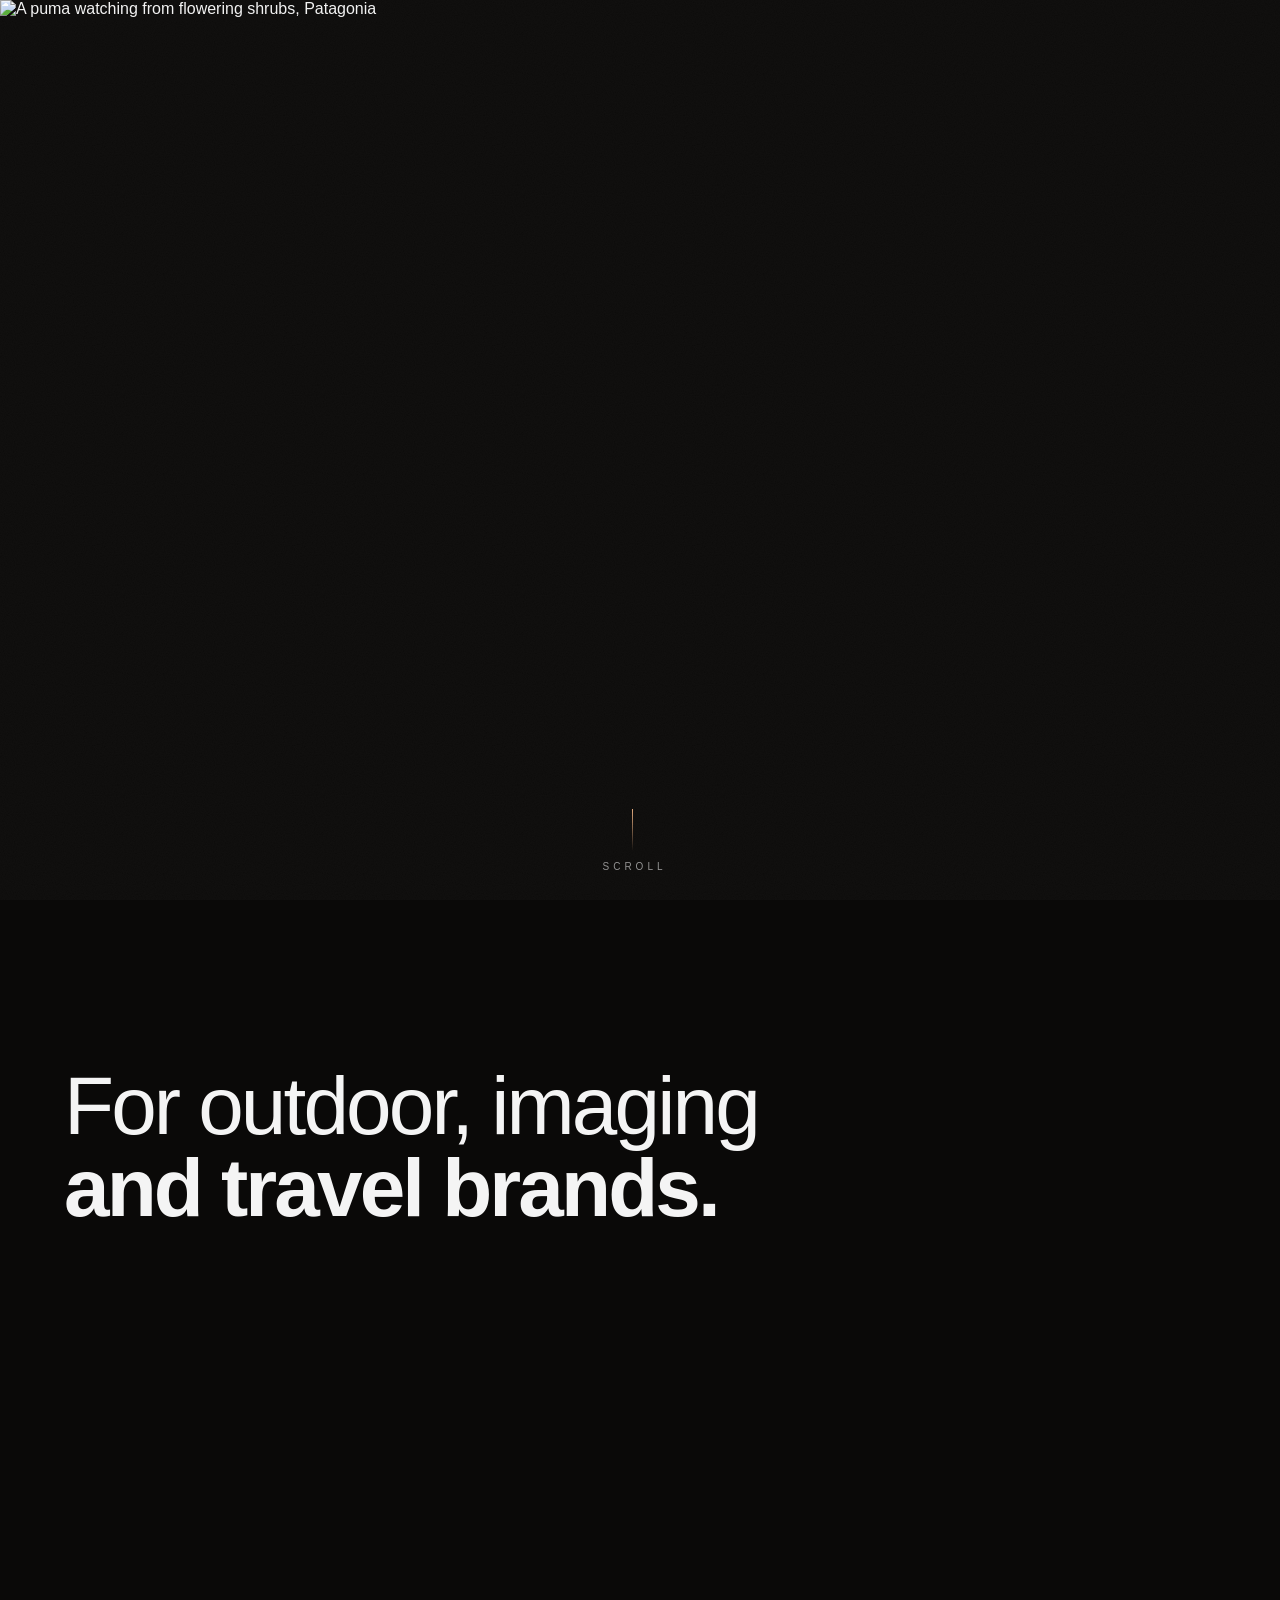
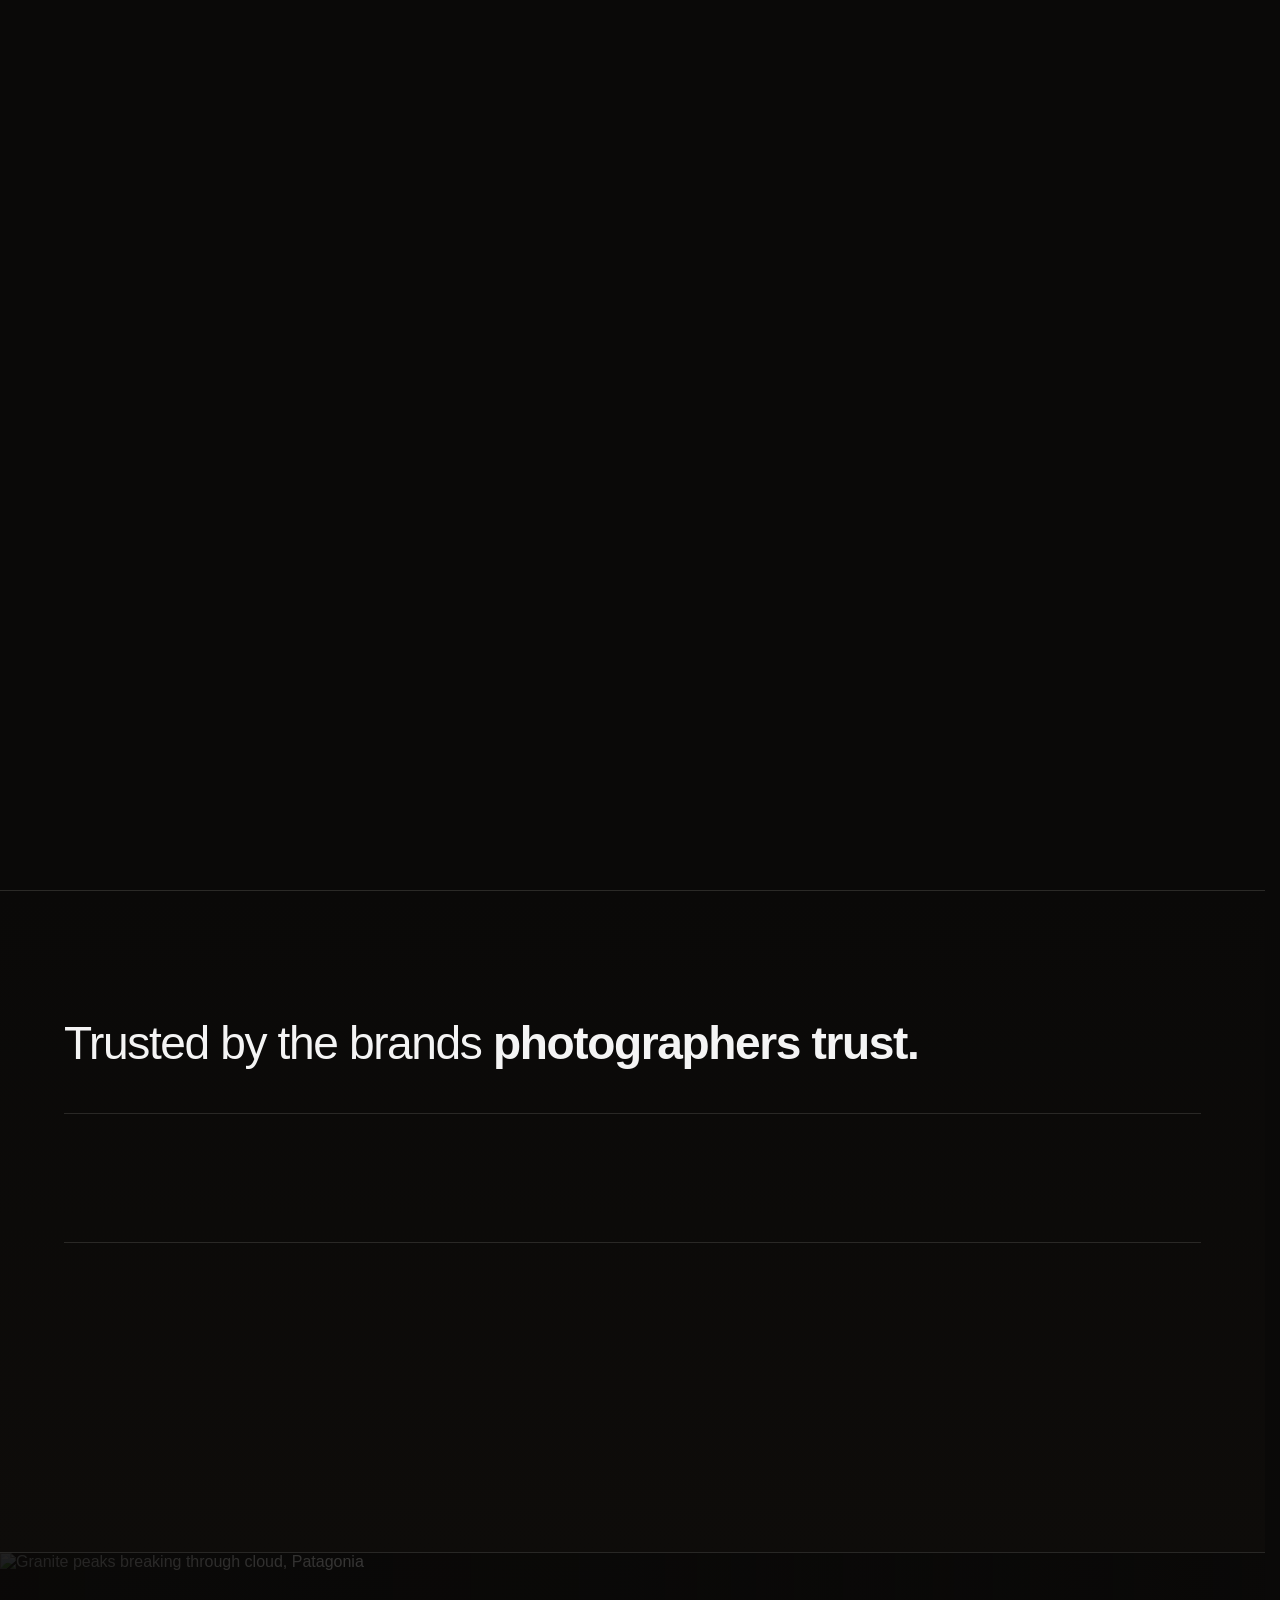
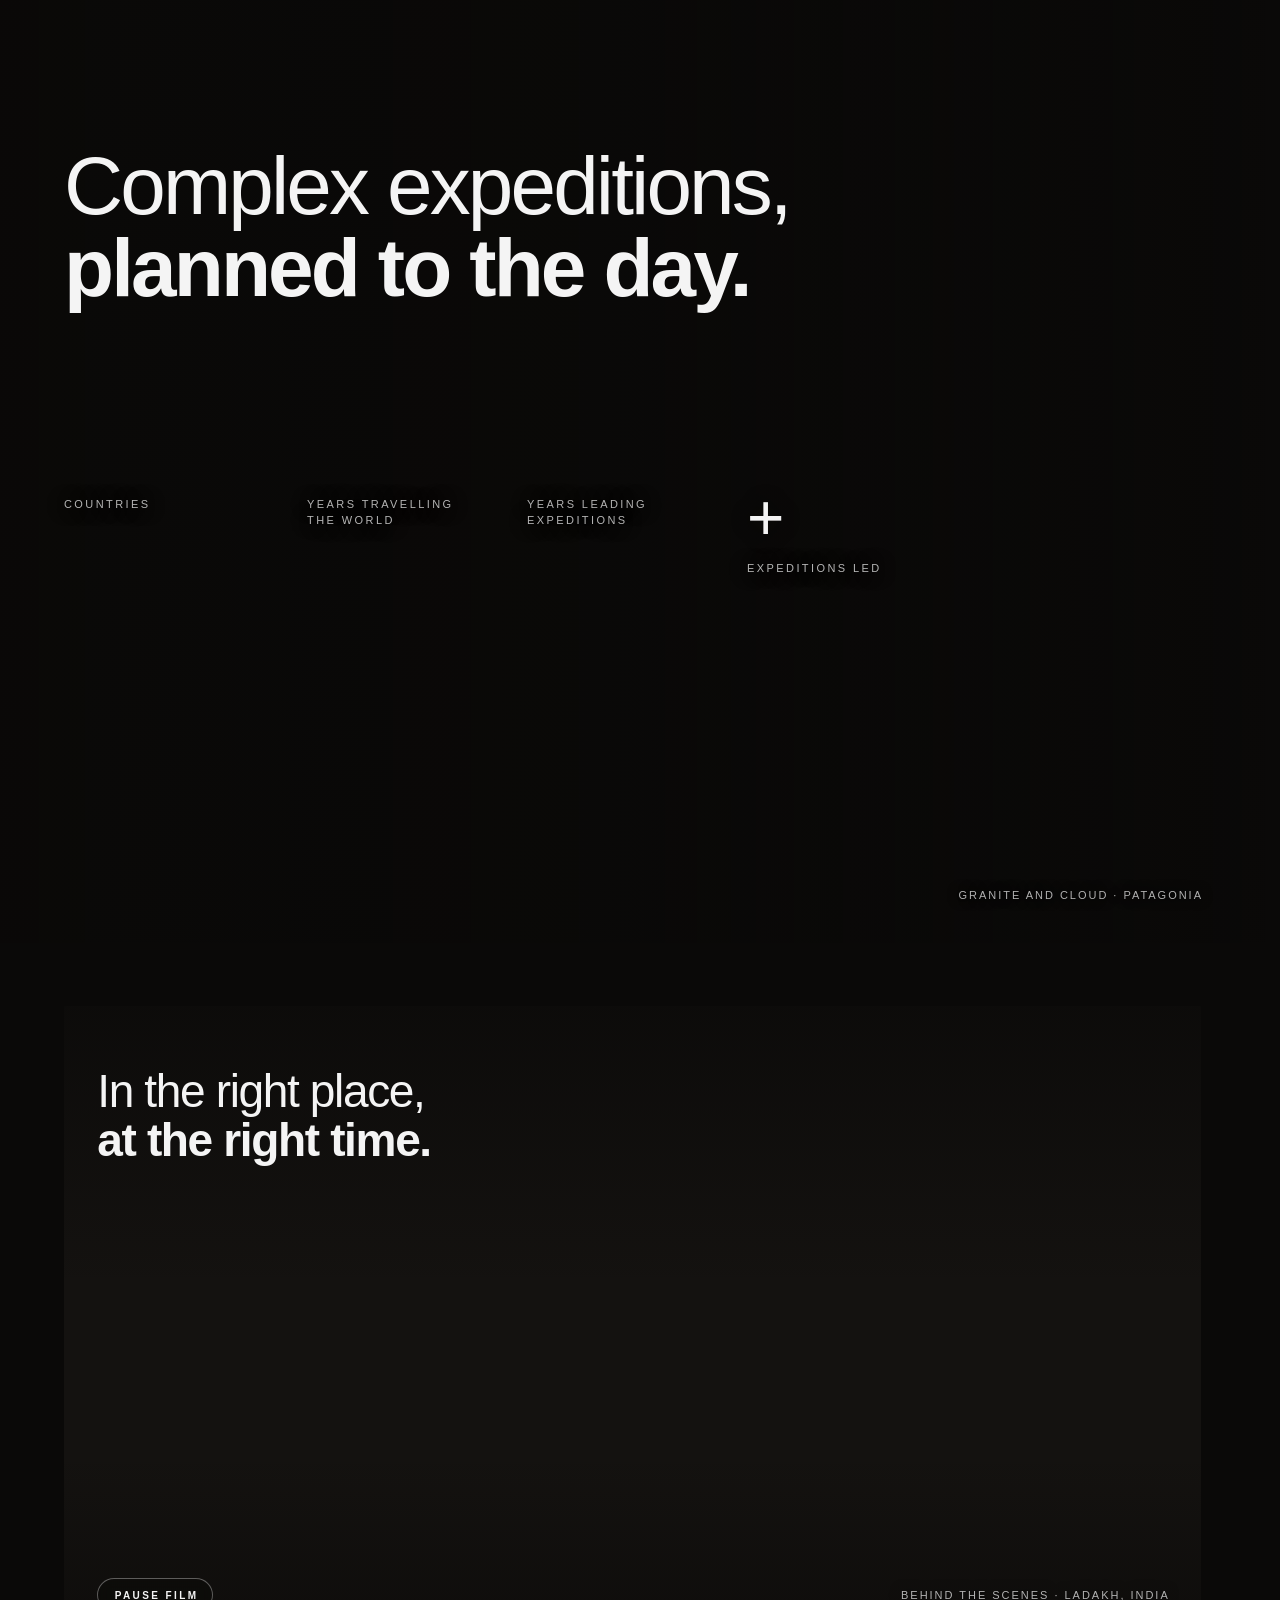
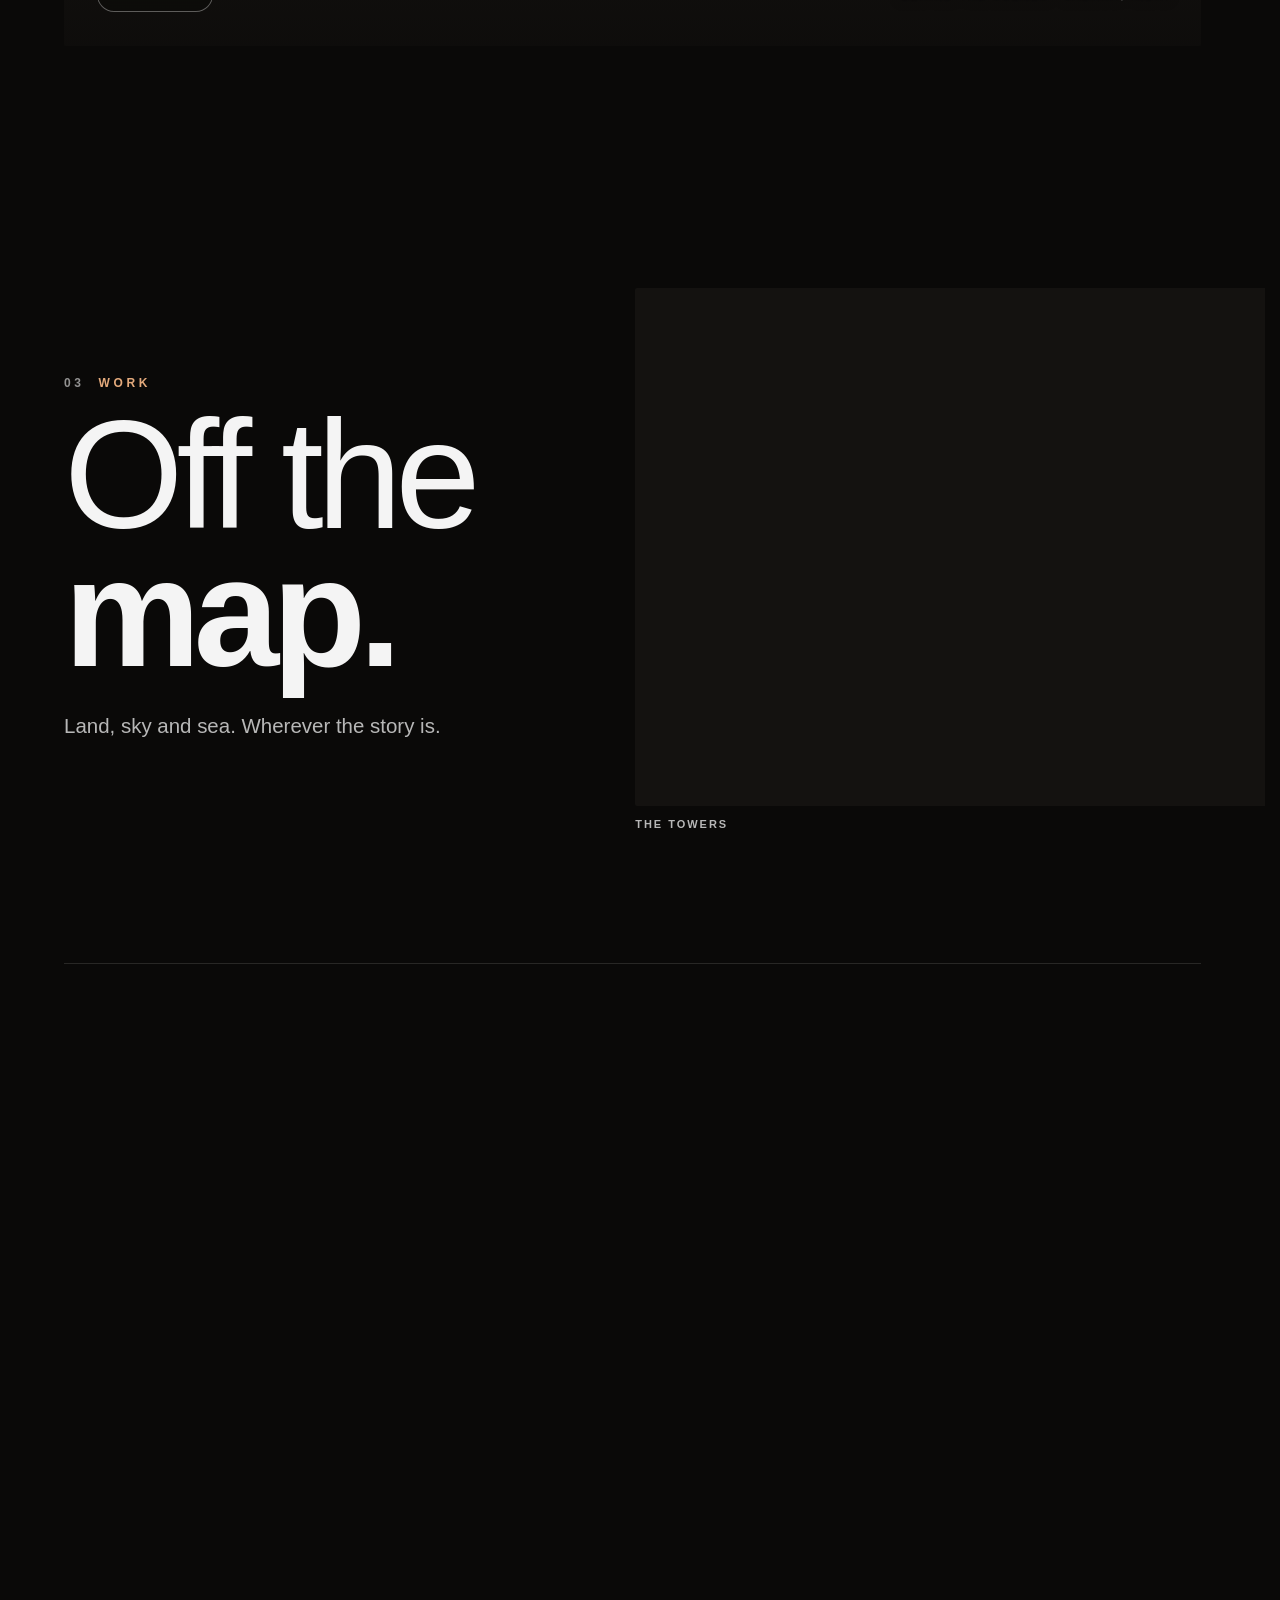
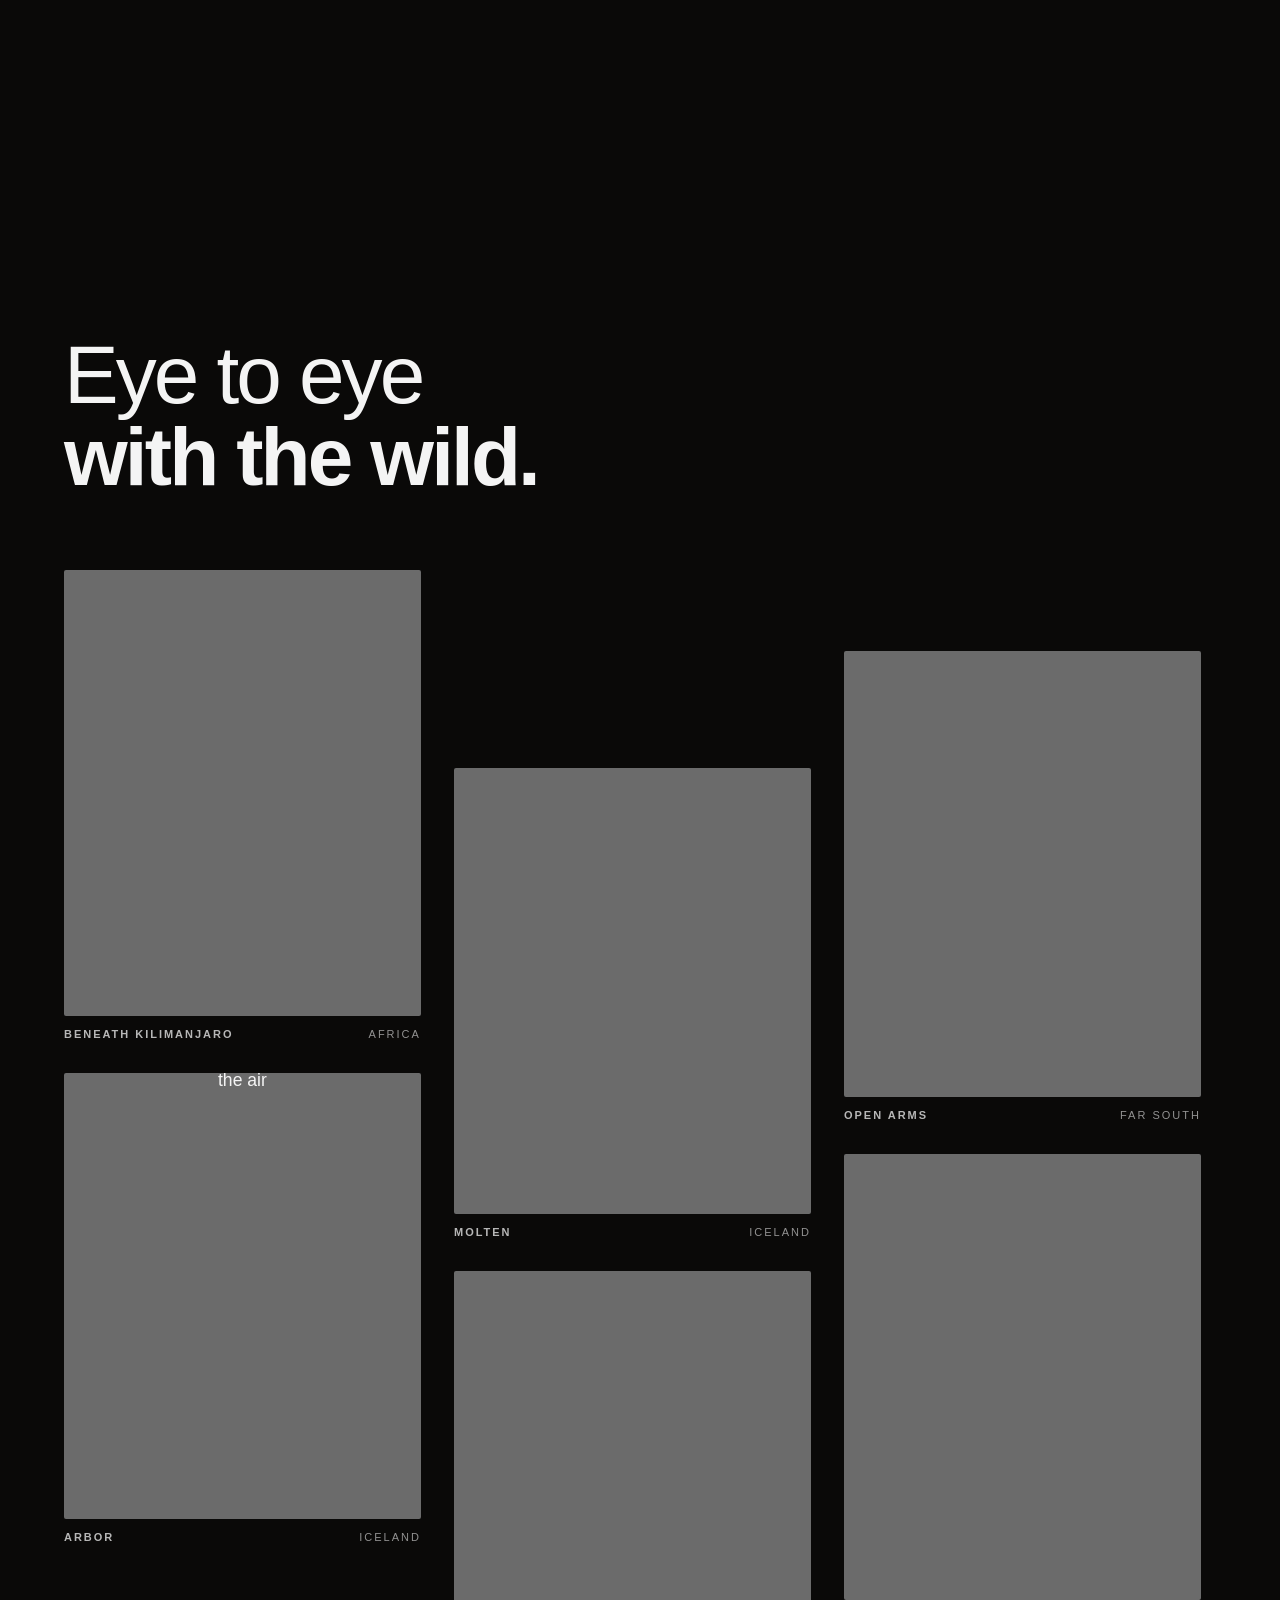
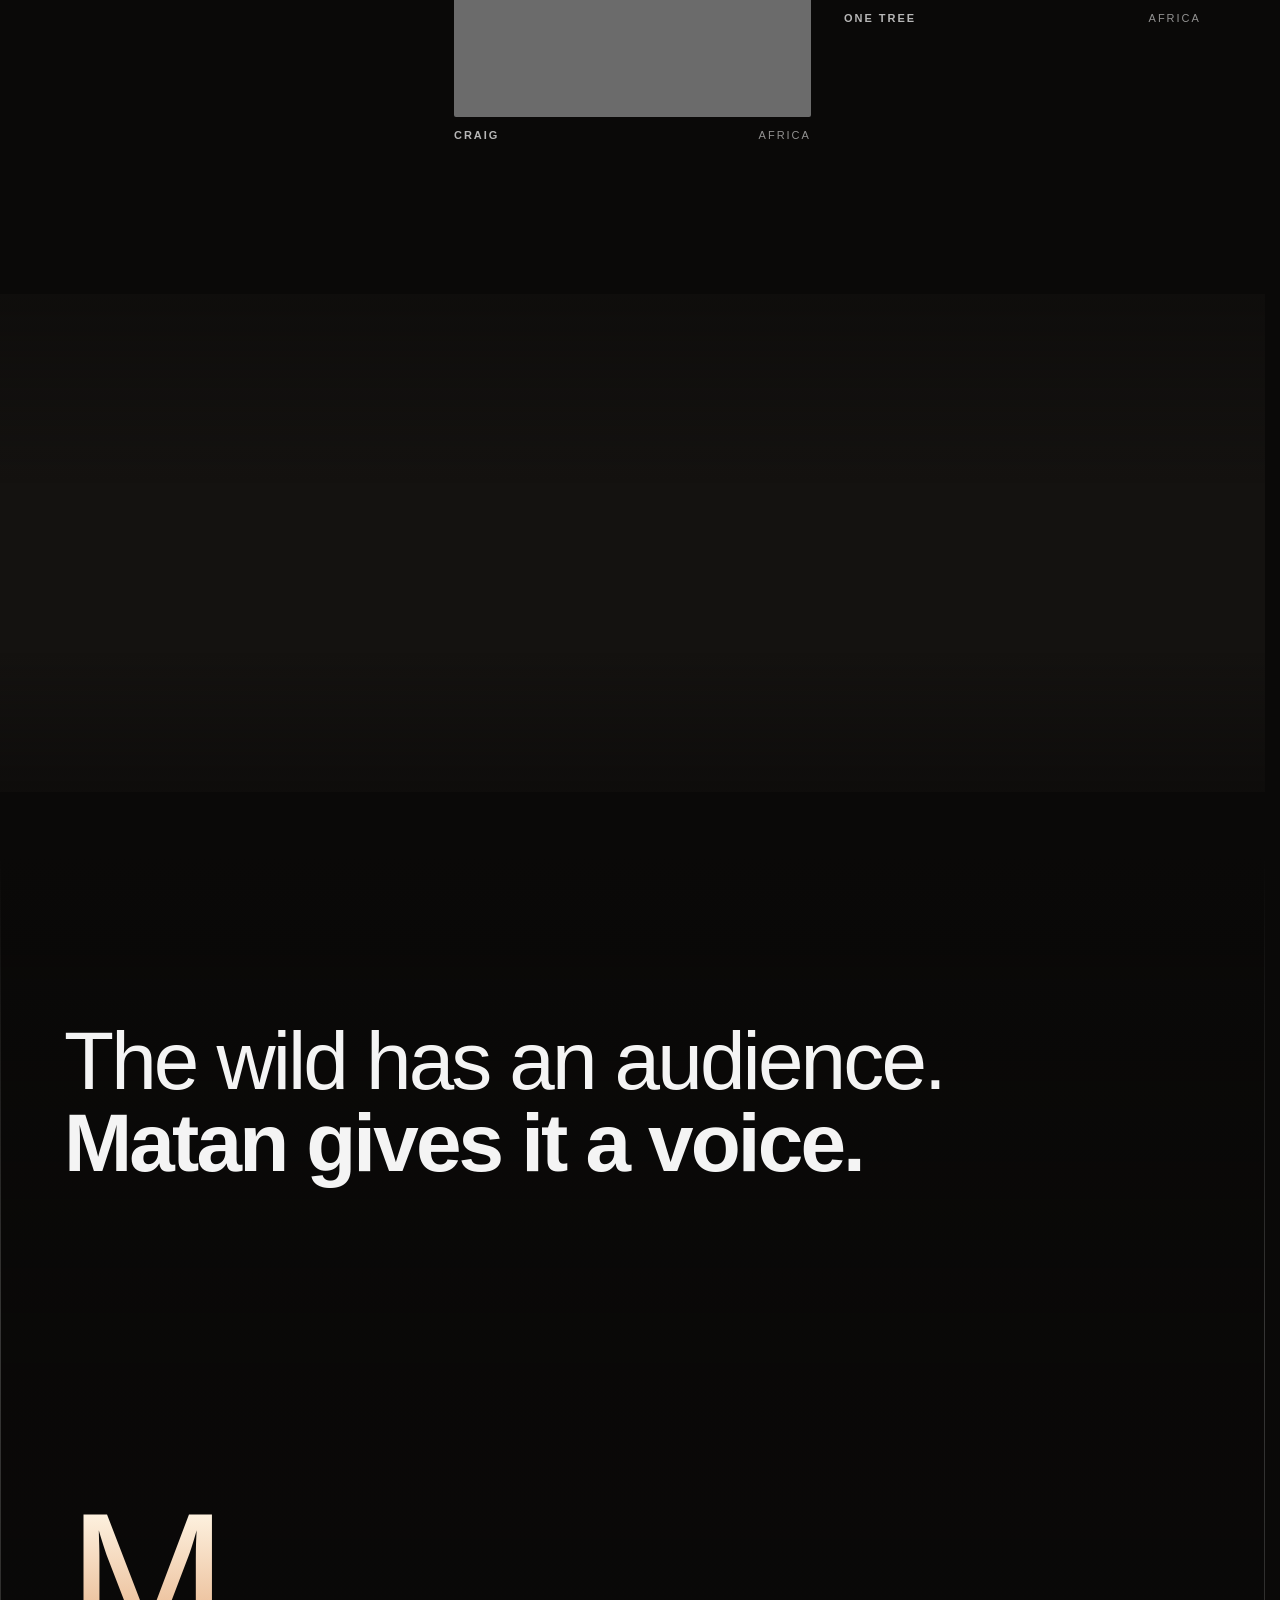
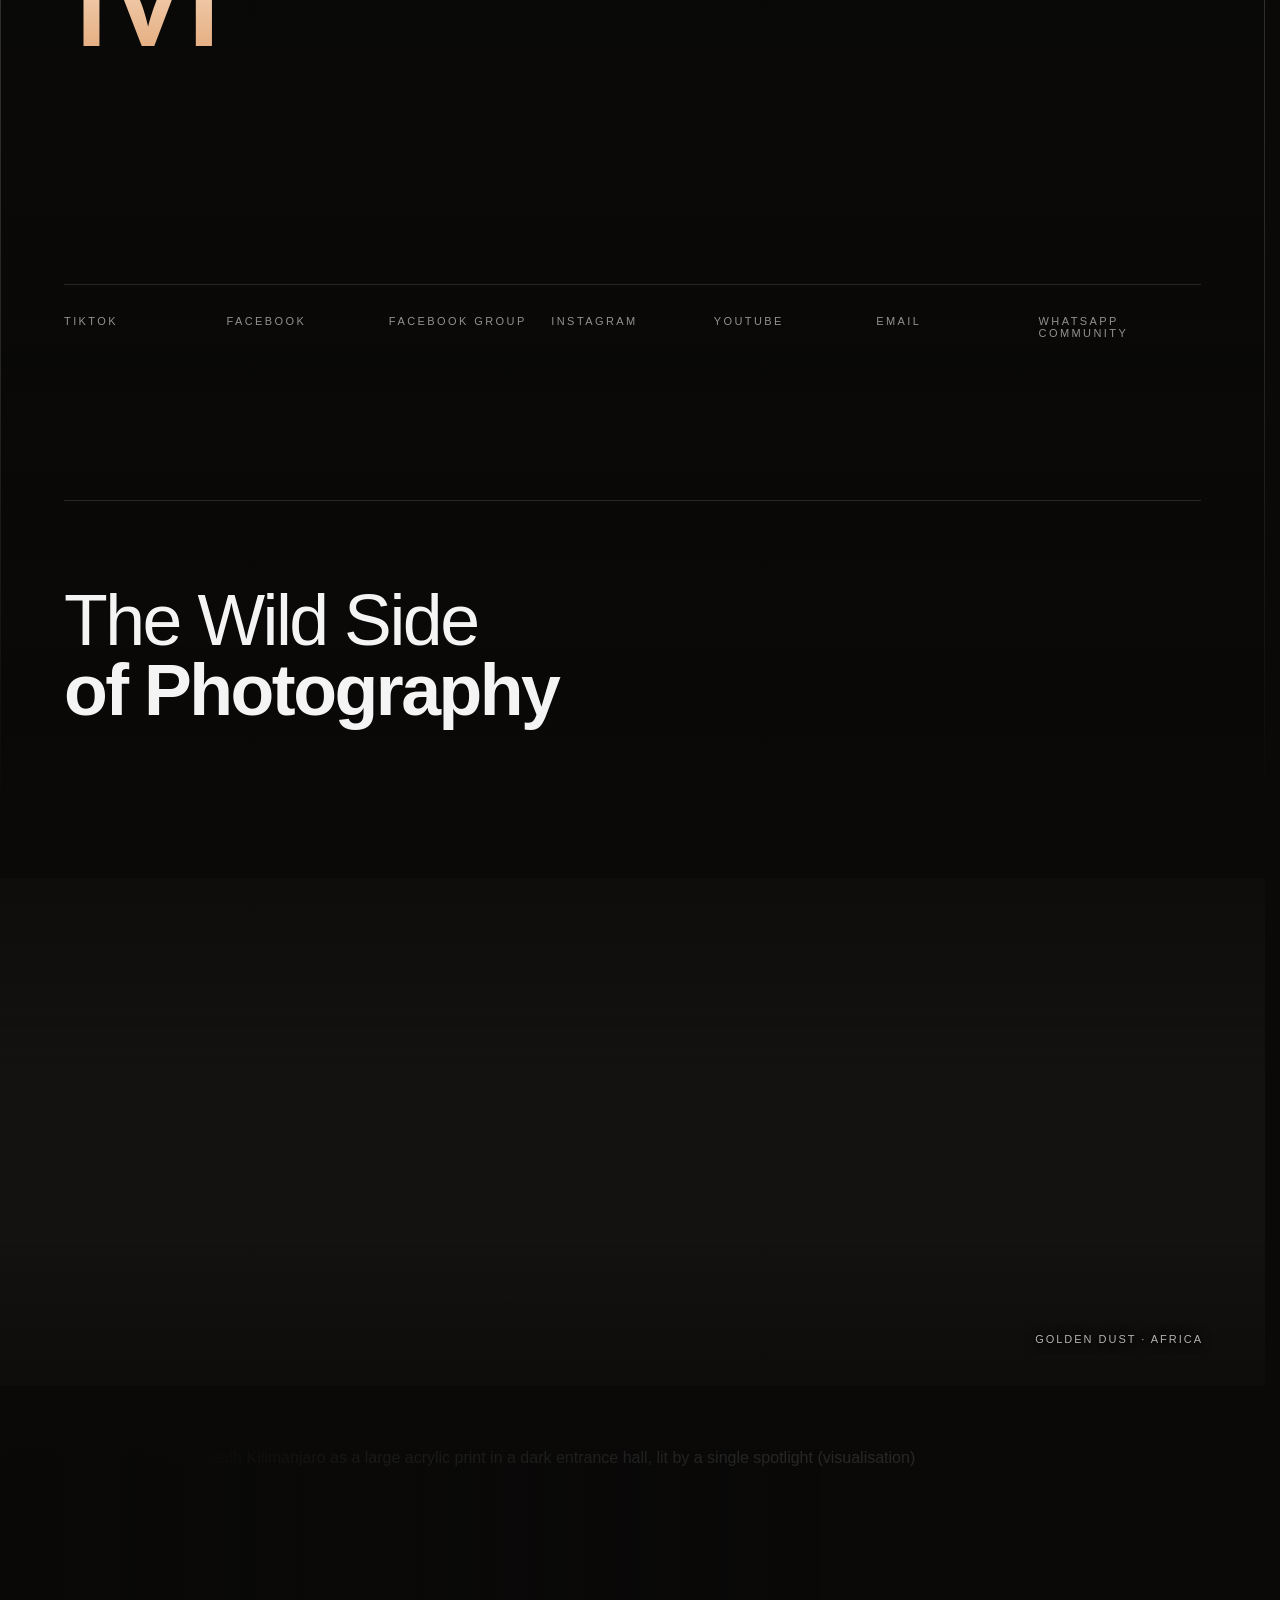
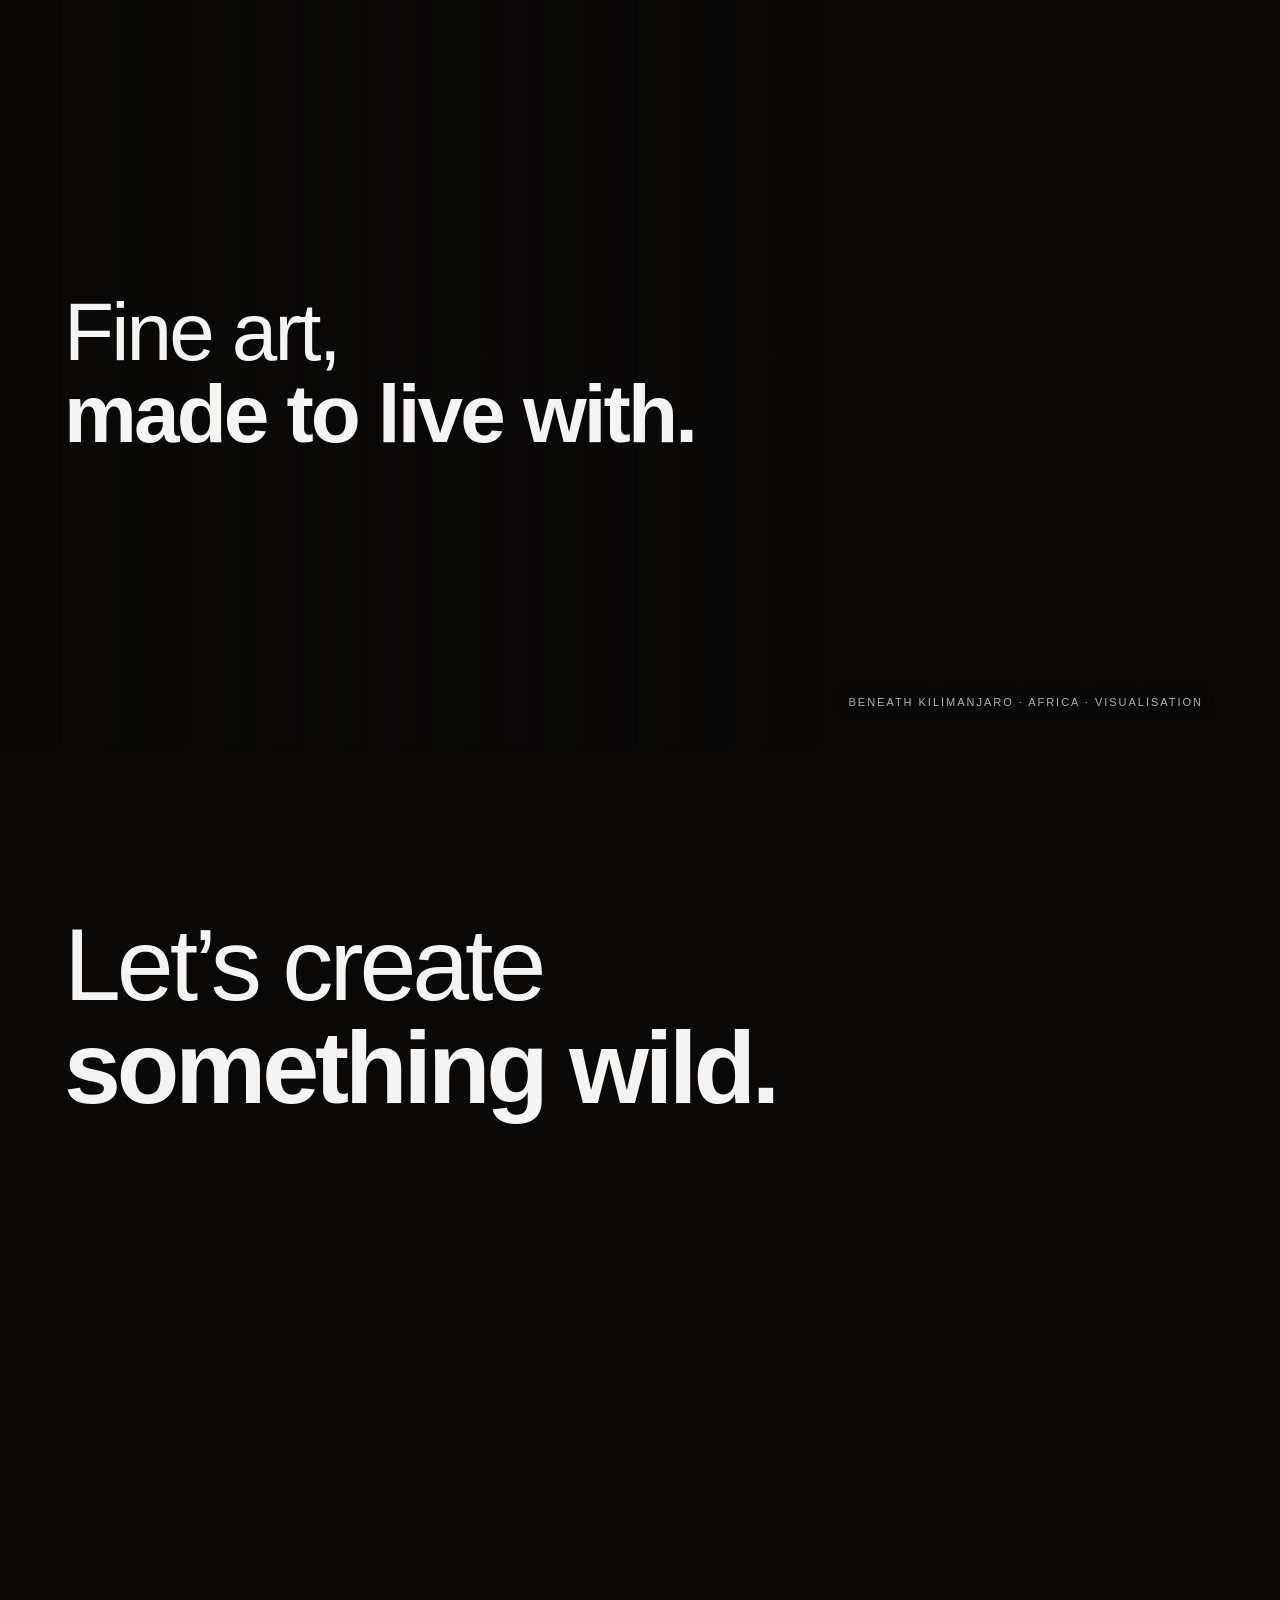
==== commit 08140168: "Socials: add TikTok @mwphototours (25,000), total 49,110" ====
--- a/index.html
+++ b/index.html
@@ -33,7 +33,7 @@
 <link rel="apple-touch-icon" sizes="180x180" href="/apple-touch-icon.png">
 <link rel="manifest" href="/site.webmanifest">
 <script type="application/ld+json">{"@context":"https://schema.org","@graph":[
-{"@type":"Person","@id":"https://mw.photography/#matan","name":"Matan Wild","jobTitle":"Wildlife and landscape photographer, photography educator","email":"mailto:matan@matanwildphotography.com","telephone":"+972537432878","url":"https://mw.photography/","worksFor":{"@id":"https://mw-phototours.com/#org"},"sameAs":["https://mw-phototours.com","https://www.instagram.com/mw_phototours","https://www.facebook.com/people/MW-Photo-Tours/61580936126537/"]},
+{"@type":"Person","@id":"https://mw.photography/#matan","name":"Matan Wild","jobTitle":"Wildlife and landscape photographer, photography educator","email":"mailto:matan@matanwildphotography.com","telephone":"+972537432878","url":"https://mw.photography/","worksFor":{"@id":"https://mw-phototours.com/#org"},"sameAs":["https://mw-phototours.com","https://www.instagram.com/mw_phototours","https://www.tiktok.com/@mwphototours","https://www.facebook.com/people/MW-Photo-Tours/61580936126537/"]},
 {"@type":"Organization","@id":"https://mw-phototours.com/#org","name":"MW Photo Tours","url":"https://mw-phototours.com"},
 {"@type":"Periodical","name":"The Wild Side of Photography","inLanguage":["he","en"],"creator":{"@id":"https://mw.photography/#matan"}}]}</script>
 <script>document.documentElement.classList.add('js','mwp-wait');setTimeout(()=>document.documentElement.classList.add('mwp-go'),4000)</script>
@@ -168,12 +168,13 @@
 .follow a{text-decoration:none;color:var(--off);border-bottom:1px solid rgba(244,175,86,.4);padding-bottom:3px;transition:border-color .3s,color .3s}
 .follow a:hover{color:var(--gold);border-bottom-color:var(--gold)}
 .big-cap{margin:16px 0 0;font-size:12px;letter-spacing:.3em;text-transform:uppercase;color:var(--muted)}
-.plats{list-style:none;margin:clamp(24px,4vh,36px) 0 0;padding:0;display:grid;grid-template-columns:repeat(6,minmax(0,1fr));border-top:1px solid var(--rule)}
+.plats{list-style:none;margin:clamp(24px,4vh,36px) 0 0;padding:0;display:grid;grid-template-columns:repeat(7,minmax(0,1fr));border-top:1px solid var(--rule)}
 .plats li{display:grid;gap:8px;align-content:start;padding-block-start:22px;padding-inline-end:16px}
 .plats .odo{font-size:clamp(28px,3vw,46px);font-weight:300;letter-spacing:-.02em}
 .plats .lbl{font-size:11px;letter-spacing:.22em;text-transform:uppercase;color:var(--faint)}
-@media (max-width:1100px){.plats{grid-template-columns:repeat(3,minmax(0,1fr))}}
-@media (max-width:760px){.plats{grid-template-columns:repeat(2,minmax(0,1fr))}}
+@media (max-width:1100px){.plats{grid-template-columns:repeat(4,minmax(0,1fr))}}
+/* phones: the largest channel leads on its own line, the other six sit in pairs */
+@media (max-width:760px){.plats{grid-template-columns:repeat(2,minmax(0,1fr))}.plats li:first-child{grid-column:1/-1}}
 .mag-line{display:grid;grid-template-columns:minmax(0,1fr) minmax(0,1fr);gap:clamp(24px,4vw,64px);align-items:end;margin-top:clamp(72px,12vh,130px);padding-top:clamp(36px,6vh,60px);border-top:1px solid var(--rule)}
 .mag{margin:16px 0 0;font-size:clamp(40px,5.6vw,96px);font-weight:250;line-height:.98;letter-spacing:-.035em}
 .mag b{font-weight:750}
@@ -370,6 +371,8 @@
 .good{margin:22px 0 0;font-size:14px;line-height:1.6;color:var(--muted)}
 .good span{display:block;margin-bottom:4px;font-size:11px;font-weight:600;letter-spacing:.24em;text-transform:uppercase;color:var(--faint)}
 .reach-grid{list-style:none;margin:24px 0 0;padding:0;display:grid;grid-template-columns:repeat(3,minmax(0,1fr));gap:16px 18px}
+/* the largest channel leads on its own line, the rest sit in even rows */
+.reach-grid li:first-child{grid-column:1/-1}
 .reach-grid li{display:grid;gap:2px;font-size:10px;letter-spacing:.2em;text-transform:uppercase;color:var(--faint)}
 .reach-grid b{font-size:24px;font-weight:300;letter-spacing:-.01em;text-transform:none;color:var(--off)}
 .sheet-cta{display:flex;flex-wrap:wrap;align-items:center;gap:14px 26px;margin-top:30px}
@@ -637,7 +640,7 @@
       <h3 id="sheet-t5">An active community <b>of travellers and photographers</b></h3>
       <p class="sheet-lead">People who travel to photograph the wild, and read The Wild Side of Photography in Hebrew and English. 3.4 million Instagram views in a single month.</p>
       <ul class="reach-grid" aria-label="Followers by channel">
-        <li><b>12,000</b>Facebook</li><li><b>4,200</b>Facebook group</li><li><b>4,000</b>Instagram</li>
+        <li><b>25,000</b>TikTok</li><li><b>12,000</b>Facebook</li><li><b>4,200</b>Facebook group</li><li><b>4,000</b>Instagram</li>
         <li><b>2,800</b>YouTube</li><li><b>750</b>Email</li><li><b>360</b>WhatsApp community</li>
       </ul>
       <h4>Ideas we can shape together</h4>
@@ -791,8 +794,9 @@
       <span class="num big"><span class="odo" data-odo="3.4" data-label="3.4 million"></span><span class="suf" aria-hidden="true">M</span></span>
       <p class="big-cap fade">Instagram views in a single month</p>
     </div>
-    <p class="plats-head fade">A committed, active community. <b>24,110</b> followers across our channels.</p>
+    <p class="plats-head fade">A committed, active community. <b>49,110</b> followers across our channels.</p>
     <ul class="plats" data-sec data-at=".92">
+      <li><span class="odo" data-odo="25000"></span><span class="lbl">TikTok</span></li>
       <li><span class="odo" data-odo="12000"></span><span class="lbl">Facebook</span></li>
       <li><span class="odo" data-odo="4200"></span><span class="lbl">Facebook group</span></li>
       <li><span class="odo" data-odo="4000"></span><span class="lbl">Instagram</span></li>
@@ -800,7 +804,7 @@
       <li><span class="odo" data-odo="750"></span><span class="lbl">Email</span></li>
       <li><span class="odo" data-odo="360"></span><span class="lbl">WhatsApp community</span></li>
     </ul>
-    <p class="follow fade"><span>Follow along</span><a href="https://www.instagram.com/mw_phototours" target="_blank" rel="noopener">Instagram ↗</a><a href="https://www.facebook.com/people/MW-Photo-Tours/61580936126537/" target="_blank" rel="noopener">Facebook ↗</a><a href="https://mw-phototours.com" target="_blank" rel="noopener">MW Photo Tours ↗</a></p>
+    <p class="follow fade"><span>Follow along</span><a href="https://www.instagram.com/mw_phototours" target="_blank" rel="noopener">Instagram ↗</a><a href="https://www.tiktok.com/@mwphototours" target="_blank" rel="noopener">TikTok ↗</a><a href="https://www.facebook.com/people/MW-Photo-Tours/61580936126537/" target="_blank" rel="noopener">Facebook ↗</a><a href="https://mw-phototours.com" target="_blank" rel="noopener">MW Photo Tours ↗</a></p>
     <div class="mag-line">
       <div>
         <p class="kick fade">The magazine</p>
@@ -884,7 +888,7 @@
 
 <footer class="end">
   <p aria-hidden="true">MWP</p>
-  <div class="foot"><small>Into the wild. Back with the story.</small><nav aria-label="Elsewhere"><a href="https://www.instagram.com/mw_phototours" target="_blank" rel="noopener">Instagram ↗</a><a href="https://www.facebook.com/people/MW-Photo-Tours/61580936126537/" target="_blank" rel="noopener">Facebook ↗</a><a href="https://mw-phototours.com" target="_blank" rel="noopener">MW Photo Tours ↗</a></nav></div>
+  <div class="foot"><small>Into the wild. Back with the story.</small><nav aria-label="Elsewhere"><a href="https://www.instagram.com/mw_phototours" target="_blank" rel="noopener">Instagram ↗</a><a href="https://www.tiktok.com/@mwphototours" target="_blank" rel="noopener">TikTok ↗</a><a href="https://www.facebook.com/people/MW-Photo-Tours/61580936126537/" target="_blank" rel="noopener">Facebook ↗</a><a href="https://mw-phototours.com" target="_blank" rel="noopener">MW Photo Tours ↗</a></nav></div>
   <div class="legal">
     <p>© 2026 Matan Wild Photography. All rights reserved. Photographs and films may not be used without written permission.</p>
     <nav aria-label="Legal"><button type="button" data-doc-open="terms">Terms of use</button><button type="button" data-doc-open="privacy">Privacy</button><button type="button" data-doc-open="access">Accessibility</button></nav>
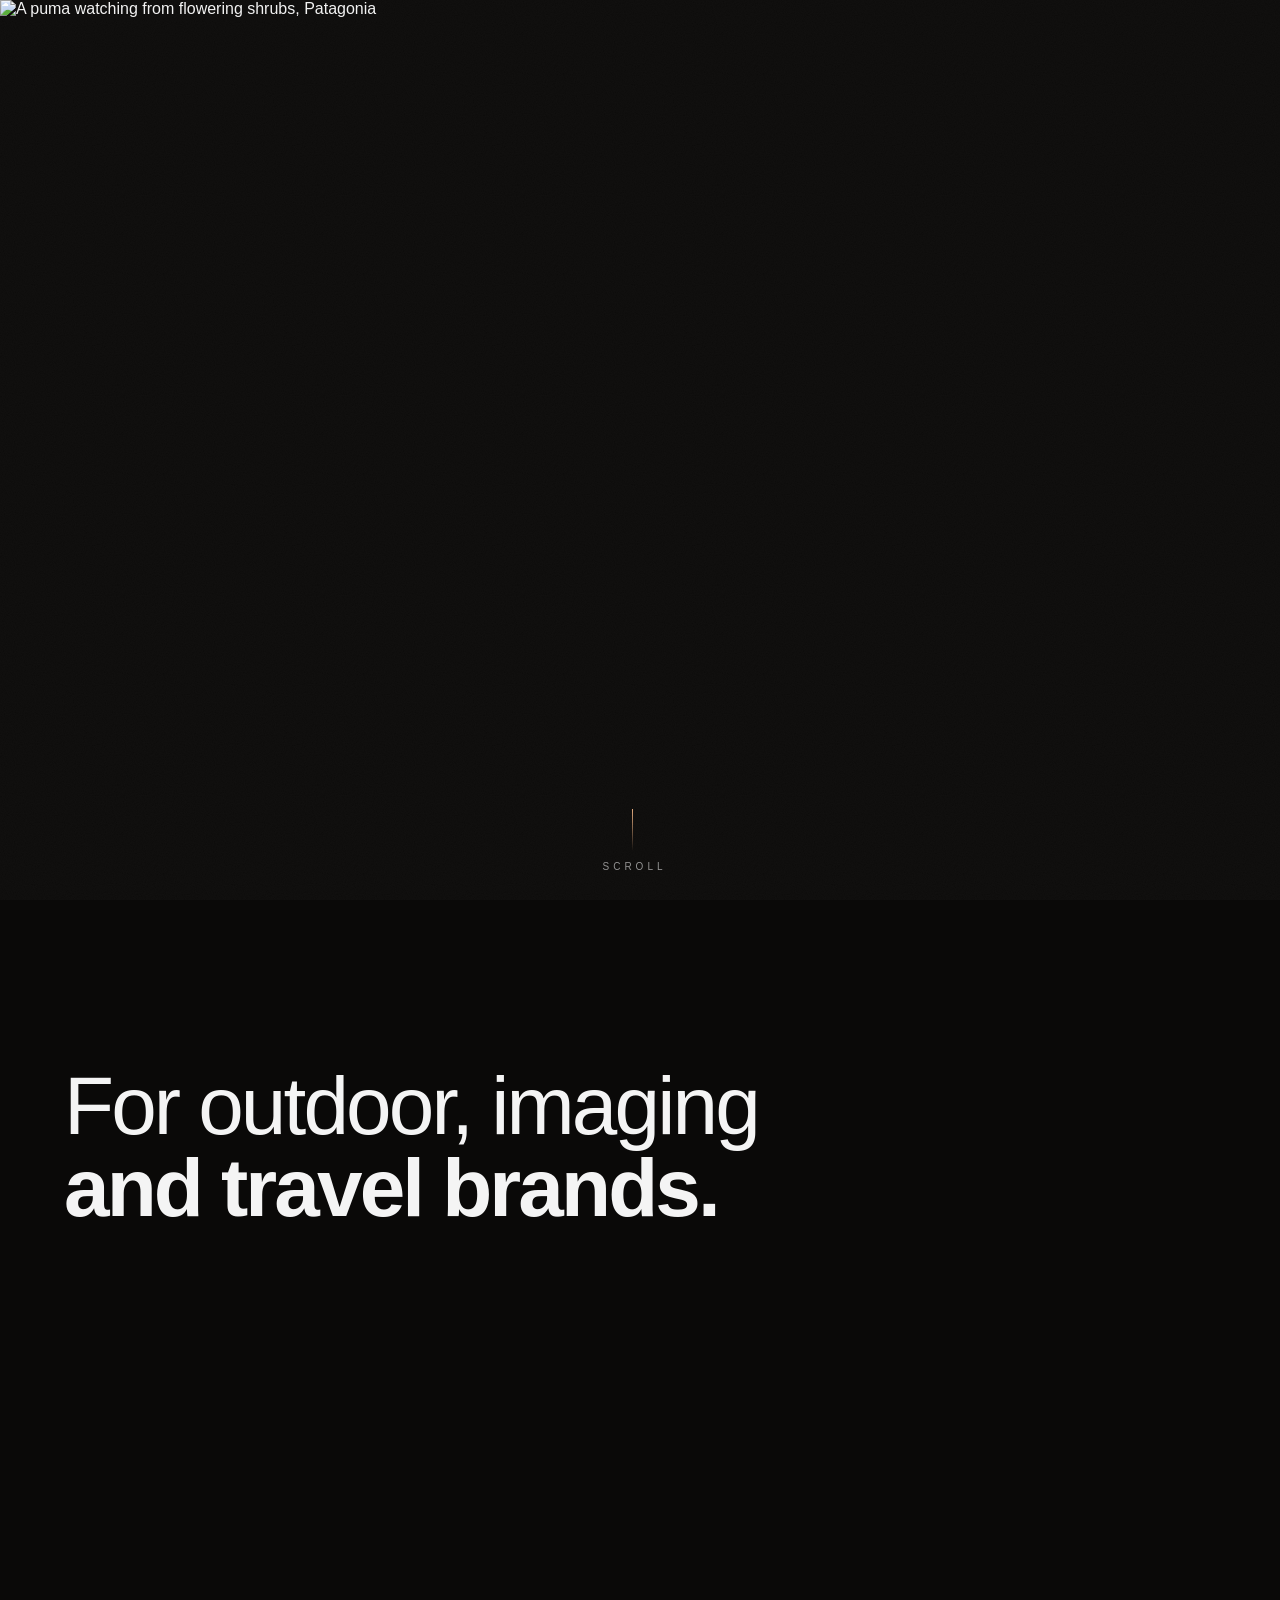
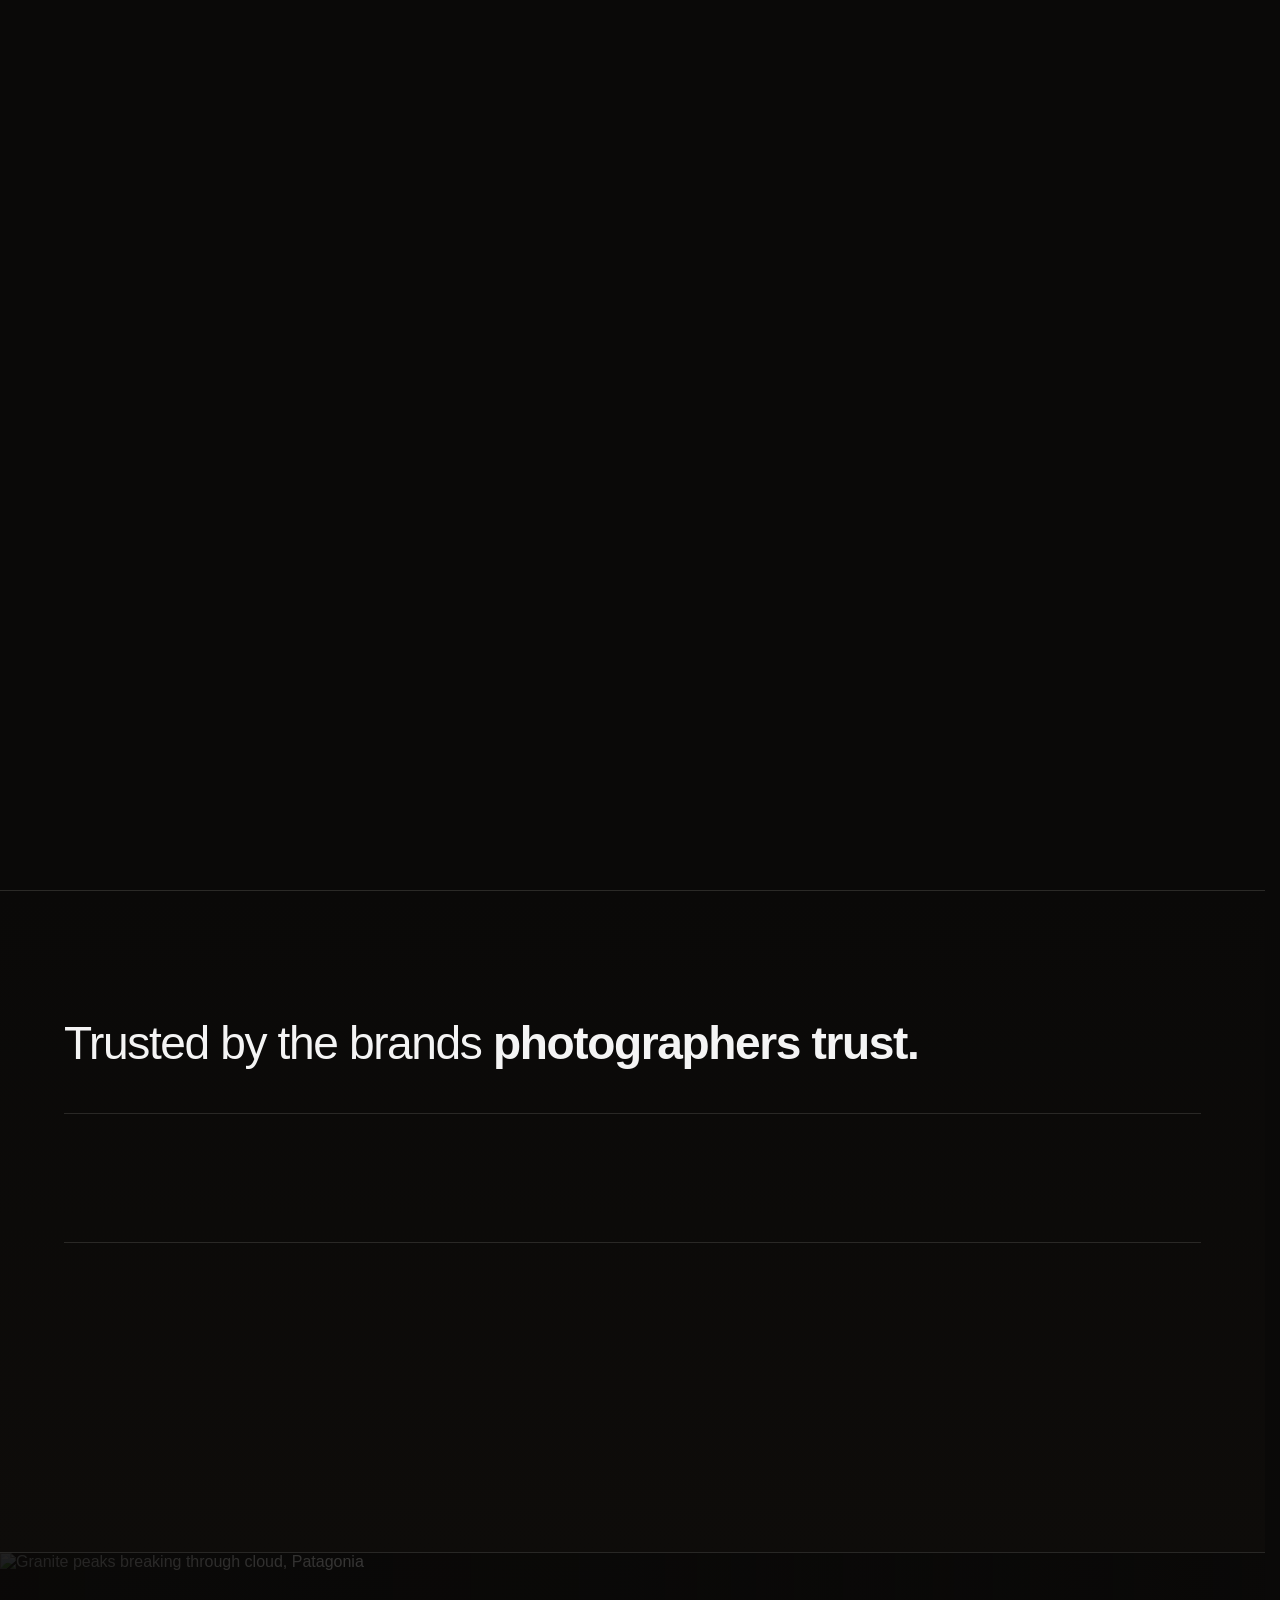
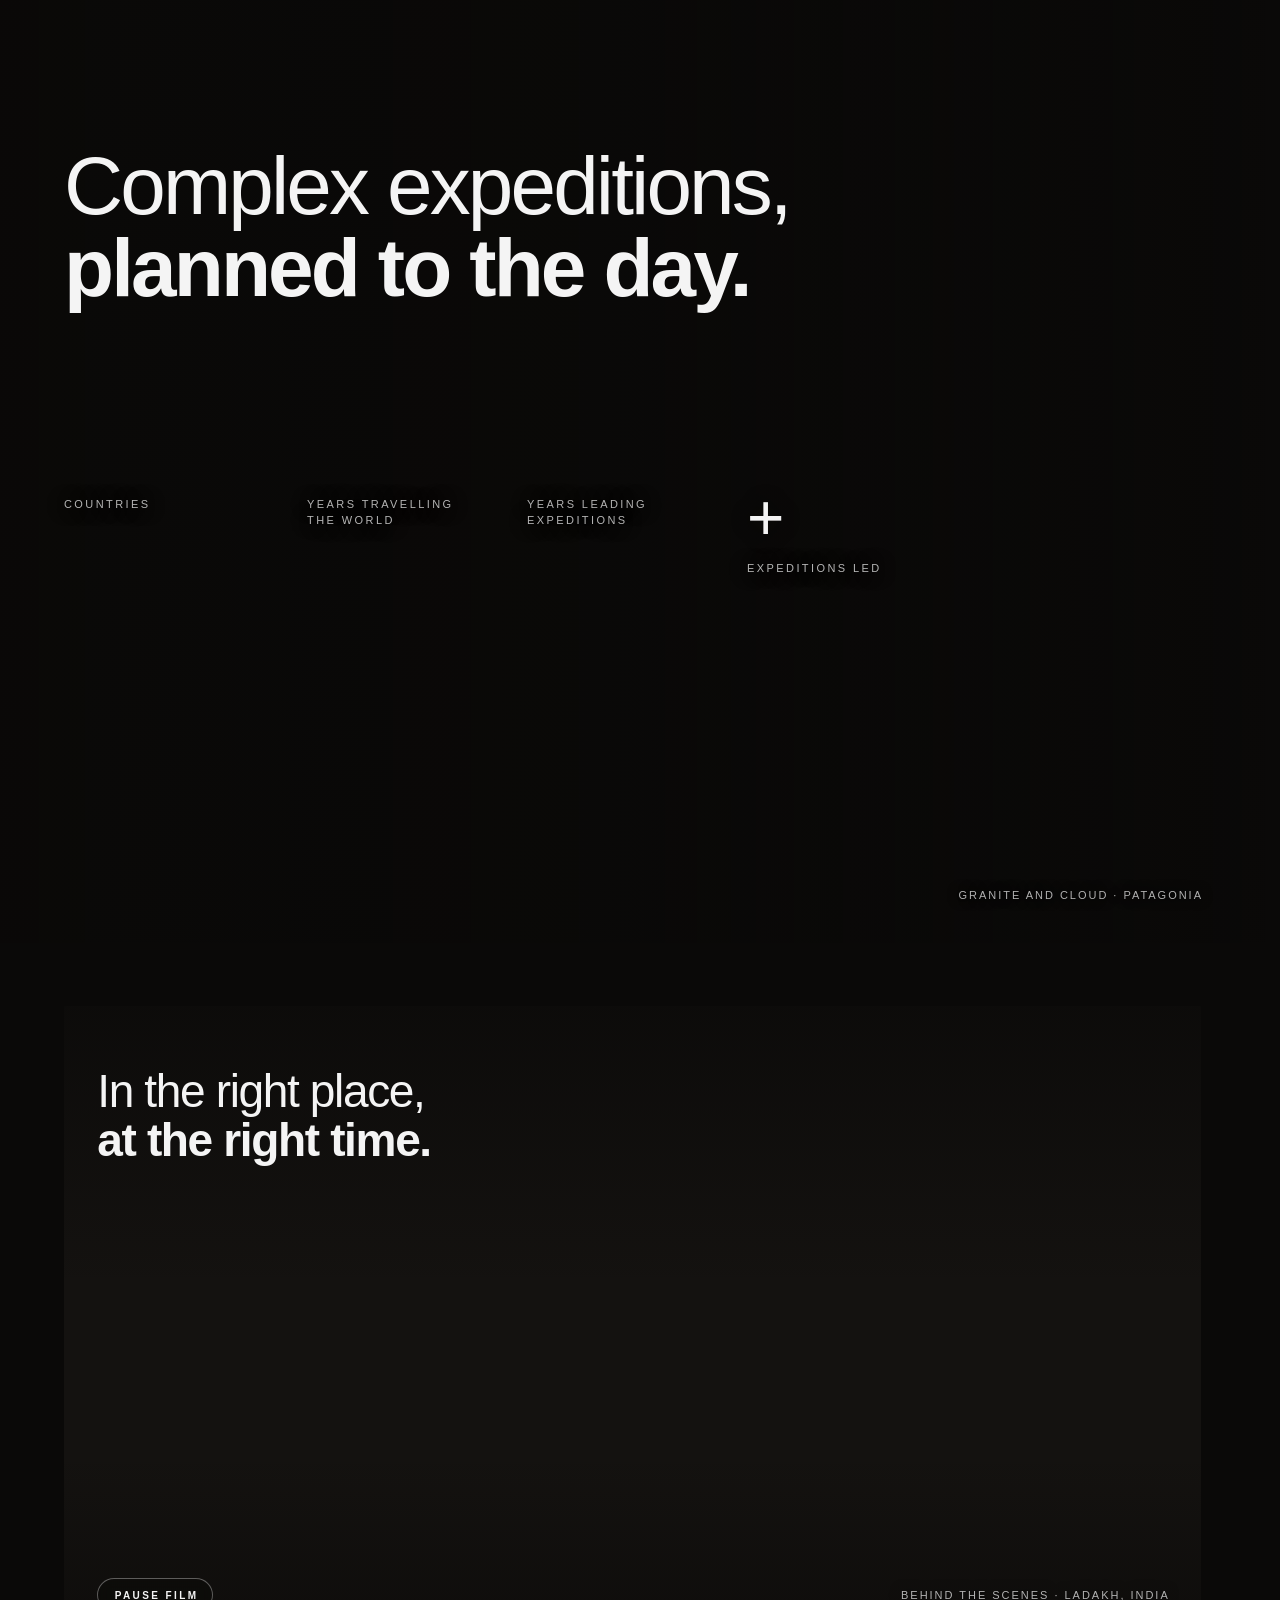
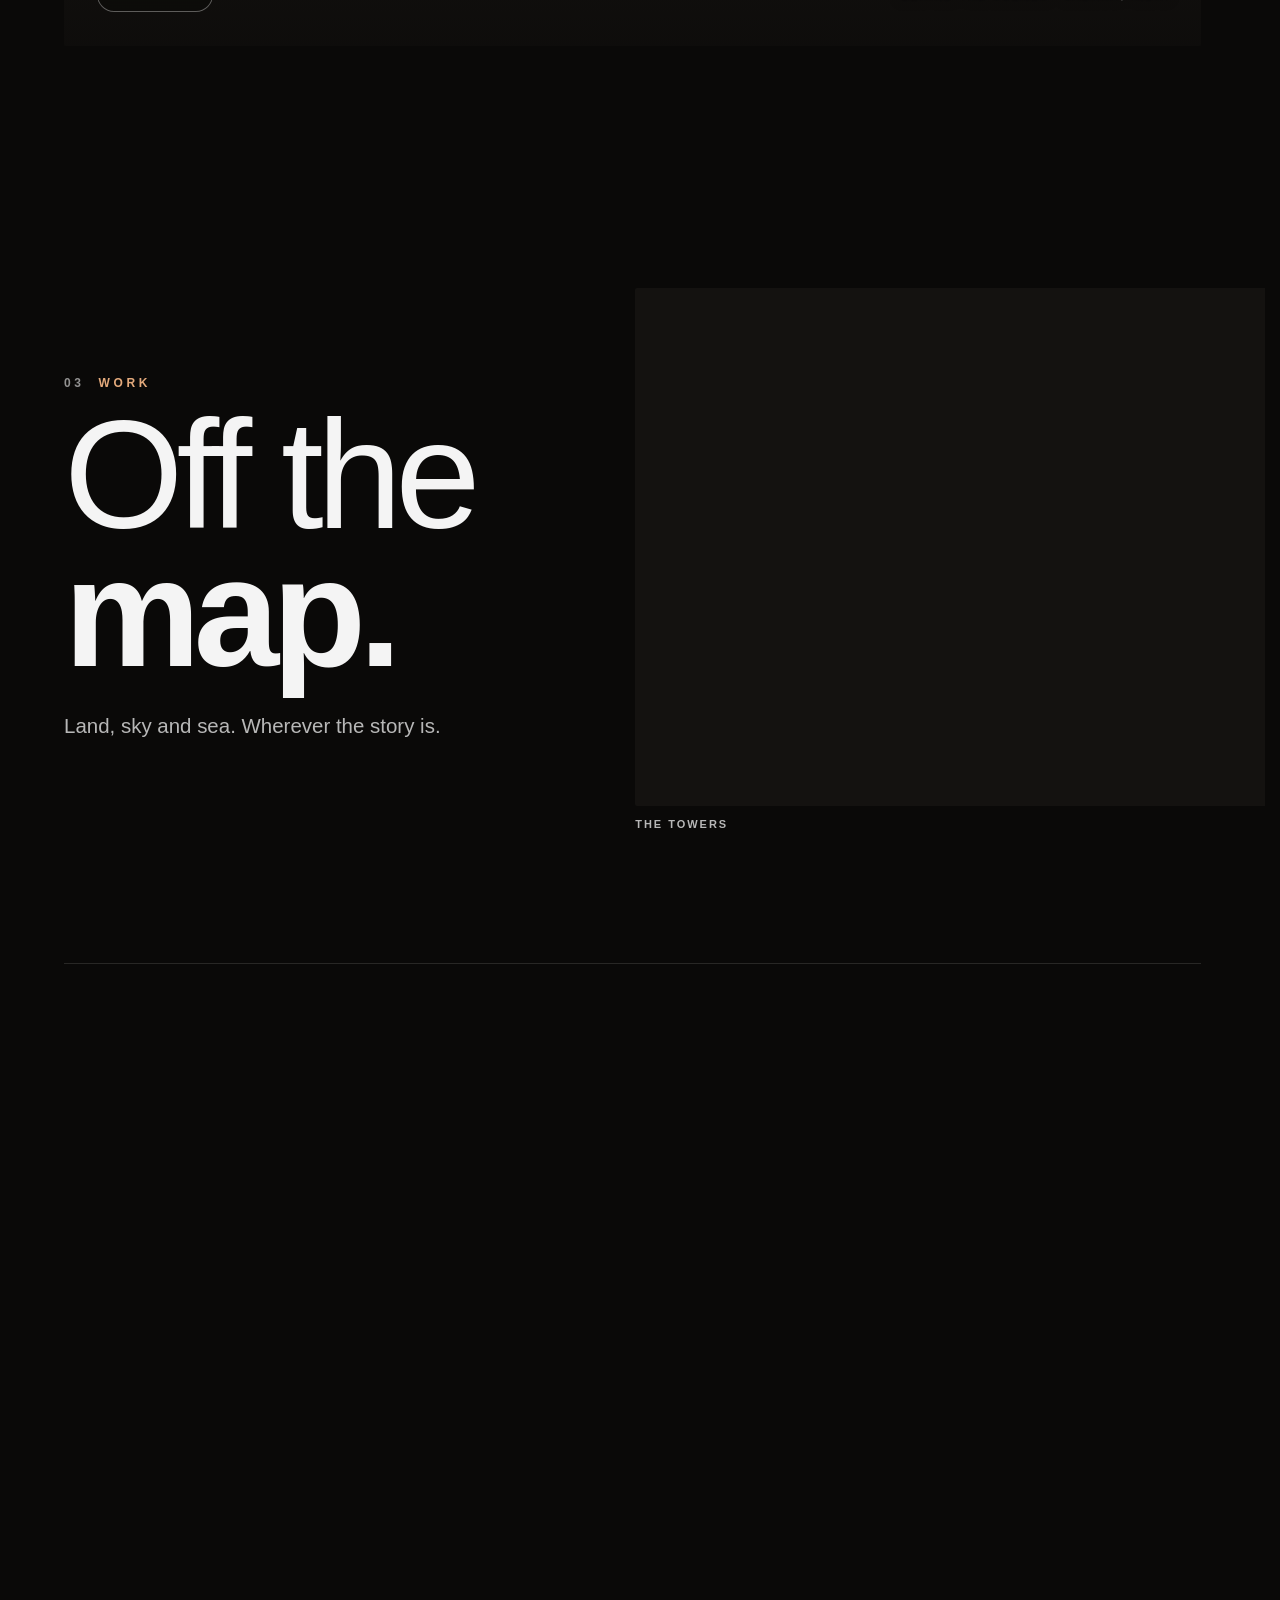
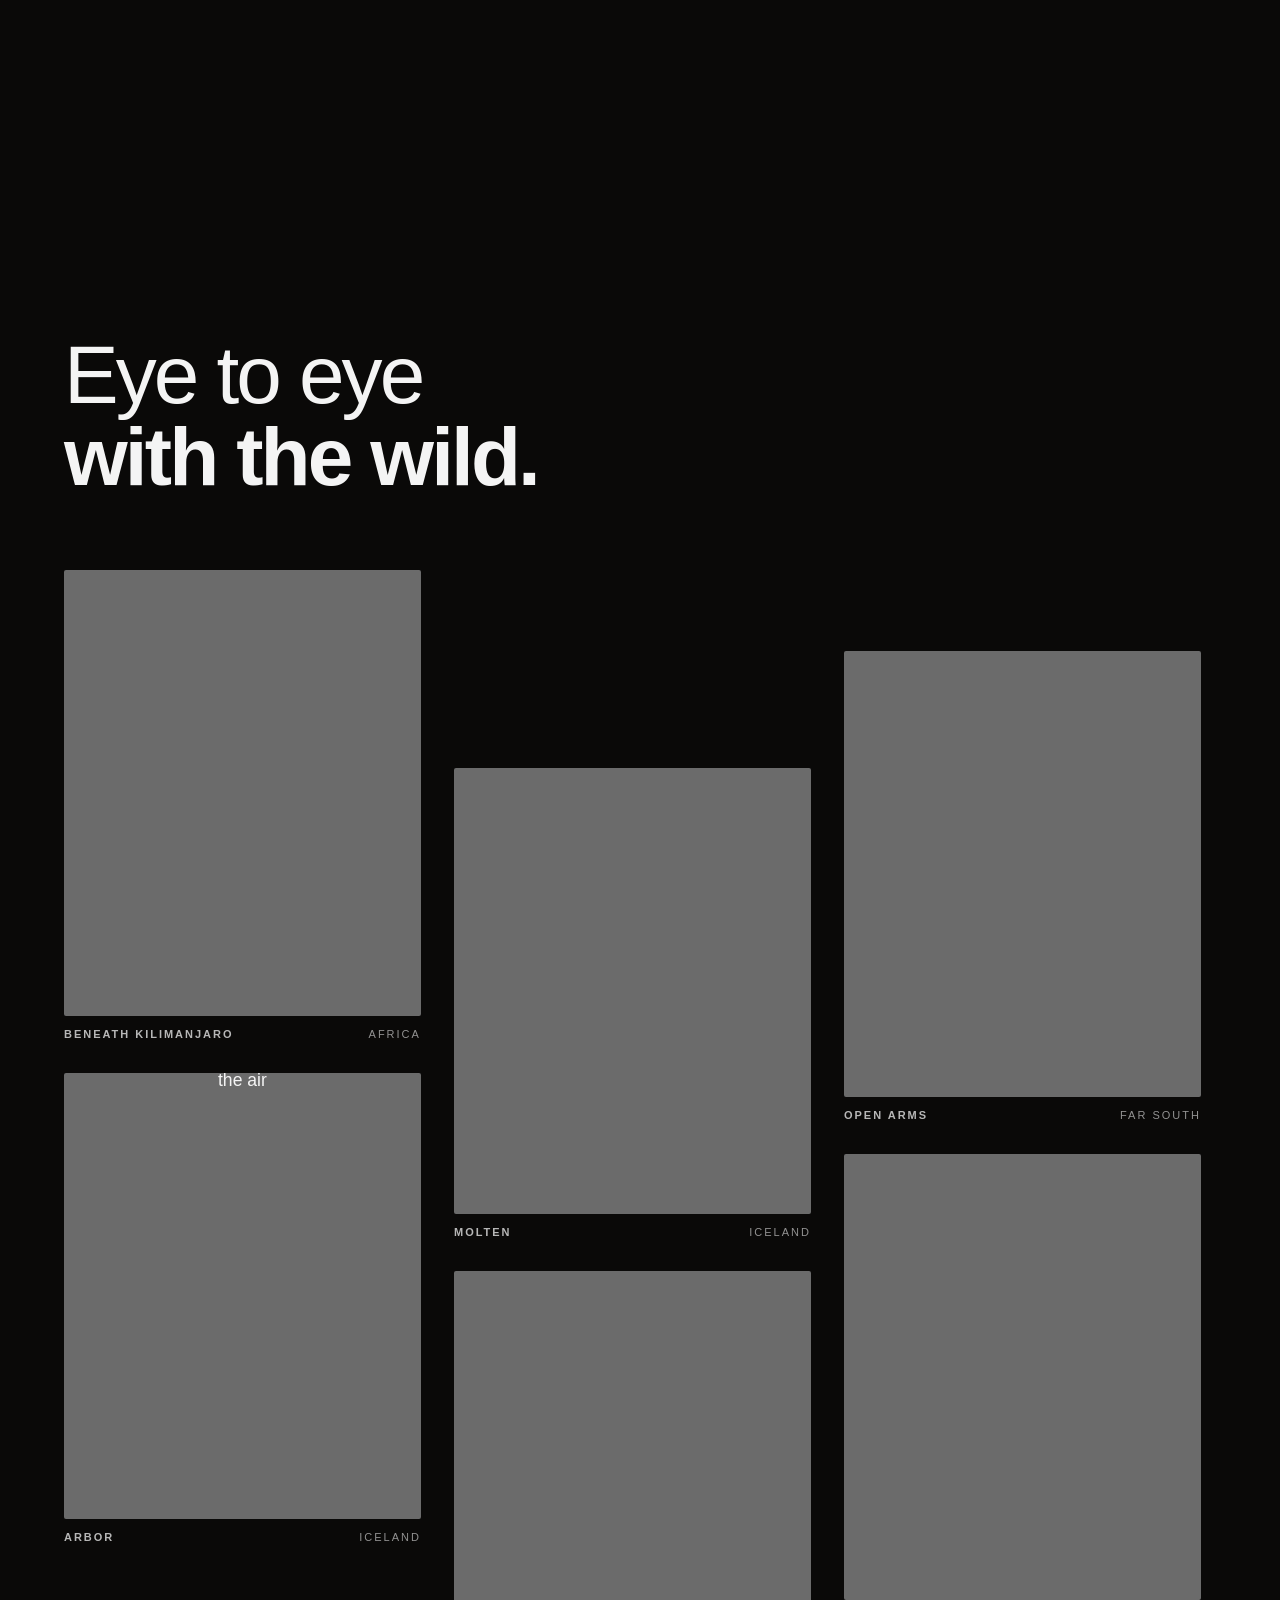
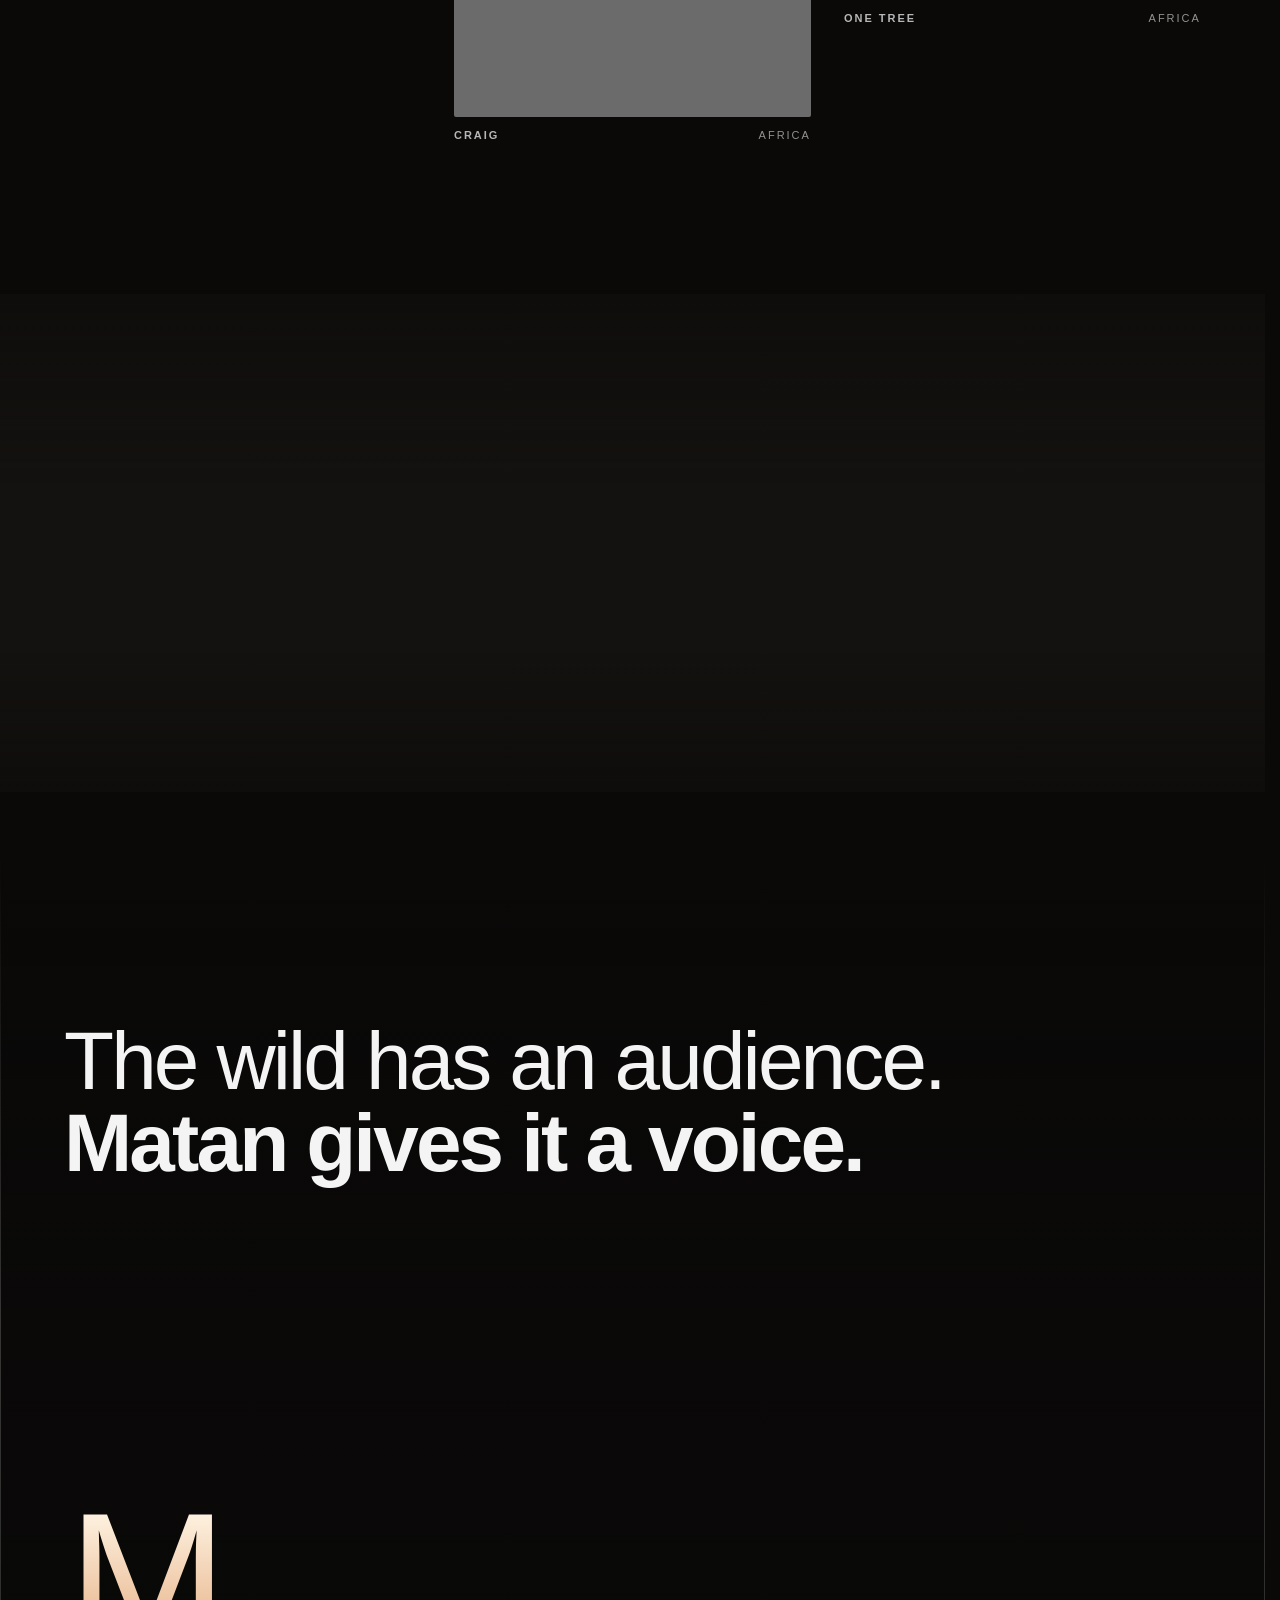
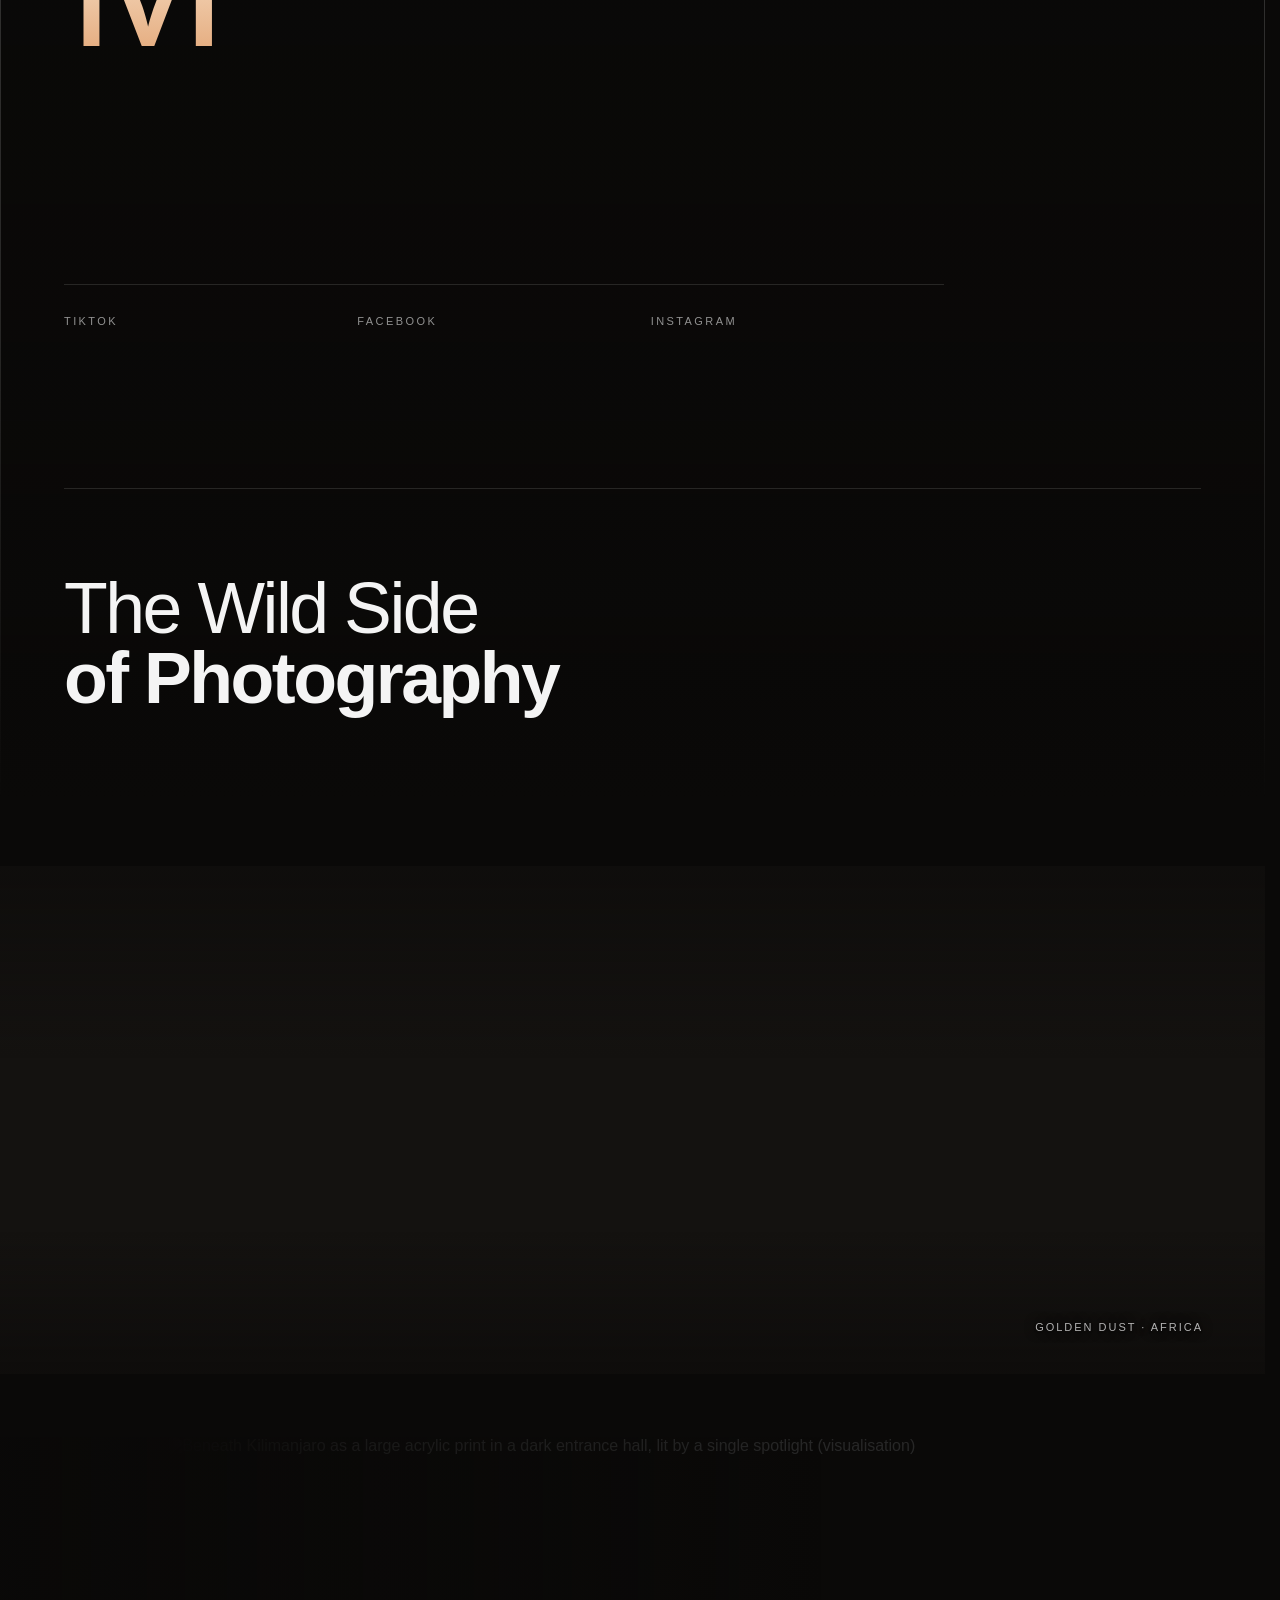
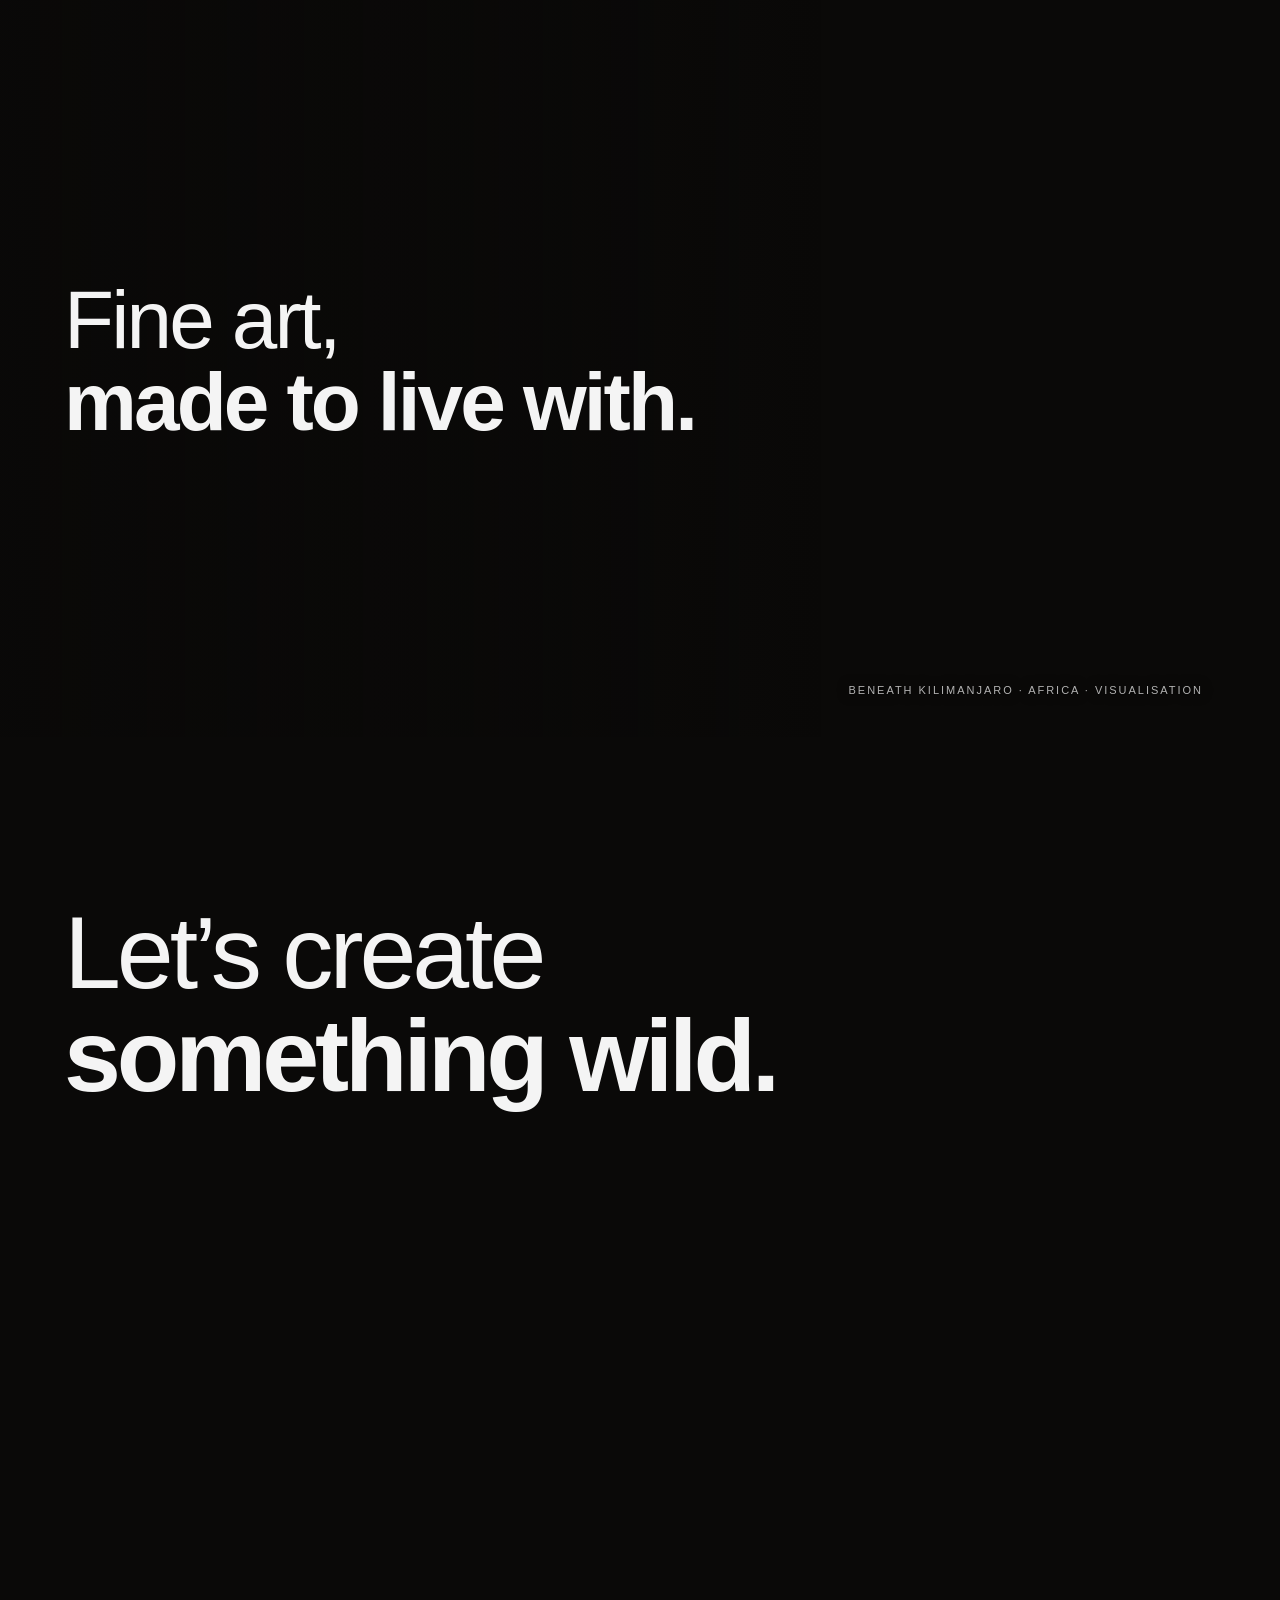
==== commit 6e8c973e: "Socials: show three lead channels (TikTok, Facebook, Instagram); total stays 49,110" ====
--- a/index.html
+++ b/index.html
@@ -168,12 +168,11 @@
 .follow a{text-decoration:none;color:var(--off);border-bottom:1px solid rgba(244,175,86,.4);padding-bottom:3px;transition:border-color .3s,color .3s}
 .follow a:hover{color:var(--gold);border-bottom-color:var(--gold)}
 .big-cap{margin:16px 0 0;font-size:12px;letter-spacing:.3em;text-transform:uppercase;color:var(--muted)}
-.plats{list-style:none;margin:clamp(24px,4vh,36px) 0 0;padding:0;display:grid;grid-template-columns:repeat(7,minmax(0,1fr));border-top:1px solid var(--rule)}
+.plats{list-style:none;margin:clamp(24px,4vh,36px) 0 0;padding:0;display:grid;grid-template-columns:repeat(3,minmax(0,1fr));max-width:880px;border-top:1px solid var(--rule)}
 .plats li{display:grid;gap:8px;align-content:start;padding-block-start:22px;padding-inline-end:16px}
-.plats .odo{font-size:clamp(28px,3vw,46px);font-weight:300;letter-spacing:-.02em}
+.plats .odo{font-size:clamp(34px,4.2vw,64px);font-weight:300;letter-spacing:-.02em}
 .plats .lbl{font-size:11px;letter-spacing:.22em;text-transform:uppercase;color:var(--faint)}
-@media (max-width:1100px){.plats{grid-template-columns:repeat(4,minmax(0,1fr))}}
-/* phones: the largest channel leads on its own line, the other six sit in pairs */
+/* three lead channels; the full breakdown lives in the 05 sheet. Phones: the largest leads on its own line */
 @media (max-width:760px){.plats{grid-template-columns:repeat(2,minmax(0,1fr))}.plats li:first-child{grid-column:1/-1}}
 .mag-line{display:grid;grid-template-columns:minmax(0,1fr) minmax(0,1fr);gap:clamp(24px,4vw,64px);align-items:end;margin-top:clamp(72px,12vh,130px);padding-top:clamp(36px,6vh,60px);border-top:1px solid var(--rule)}
 .mag{margin:16px 0 0;font-size:clamp(40px,5.6vw,96px);font-weight:250;line-height:.98;letter-spacing:-.035em}
@@ -798,11 +797,7 @@
     <ul class="plats" data-sec data-at=".92">
       <li><span class="odo" data-odo="25000"></span><span class="lbl">TikTok</span></li>
       <li><span class="odo" data-odo="12000"></span><span class="lbl">Facebook</span></li>
-      <li><span class="odo" data-odo="4200"></span><span class="lbl">Facebook group</span></li>
       <li><span class="odo" data-odo="4000"></span><span class="lbl">Instagram</span></li>
-      <li><span class="odo" data-odo="2800"></span><span class="lbl">YouTube</span></li>
-      <li><span class="odo" data-odo="750"></span><span class="lbl">Email</span></li>
-      <li><span class="odo" data-odo="360"></span><span class="lbl">WhatsApp community</span></li>
     </ul>
     <p class="follow fade"><span>Follow along</span><a href="https://www.instagram.com/mw_phototours" target="_blank" rel="noopener">Instagram ↗</a><a href="https://www.tiktok.com/@mwphototours" target="_blank" rel="noopener">TikTok ↗</a><a href="https://www.facebook.com/people/MW-Photo-Tours/61580936126537/" target="_blank" rel="noopener">Facebook ↗</a><a href="https://mw-phototours.com" target="_blank" rel="noopener">MW Photo Tours ↗</a></p>
     <div class="mag-line">
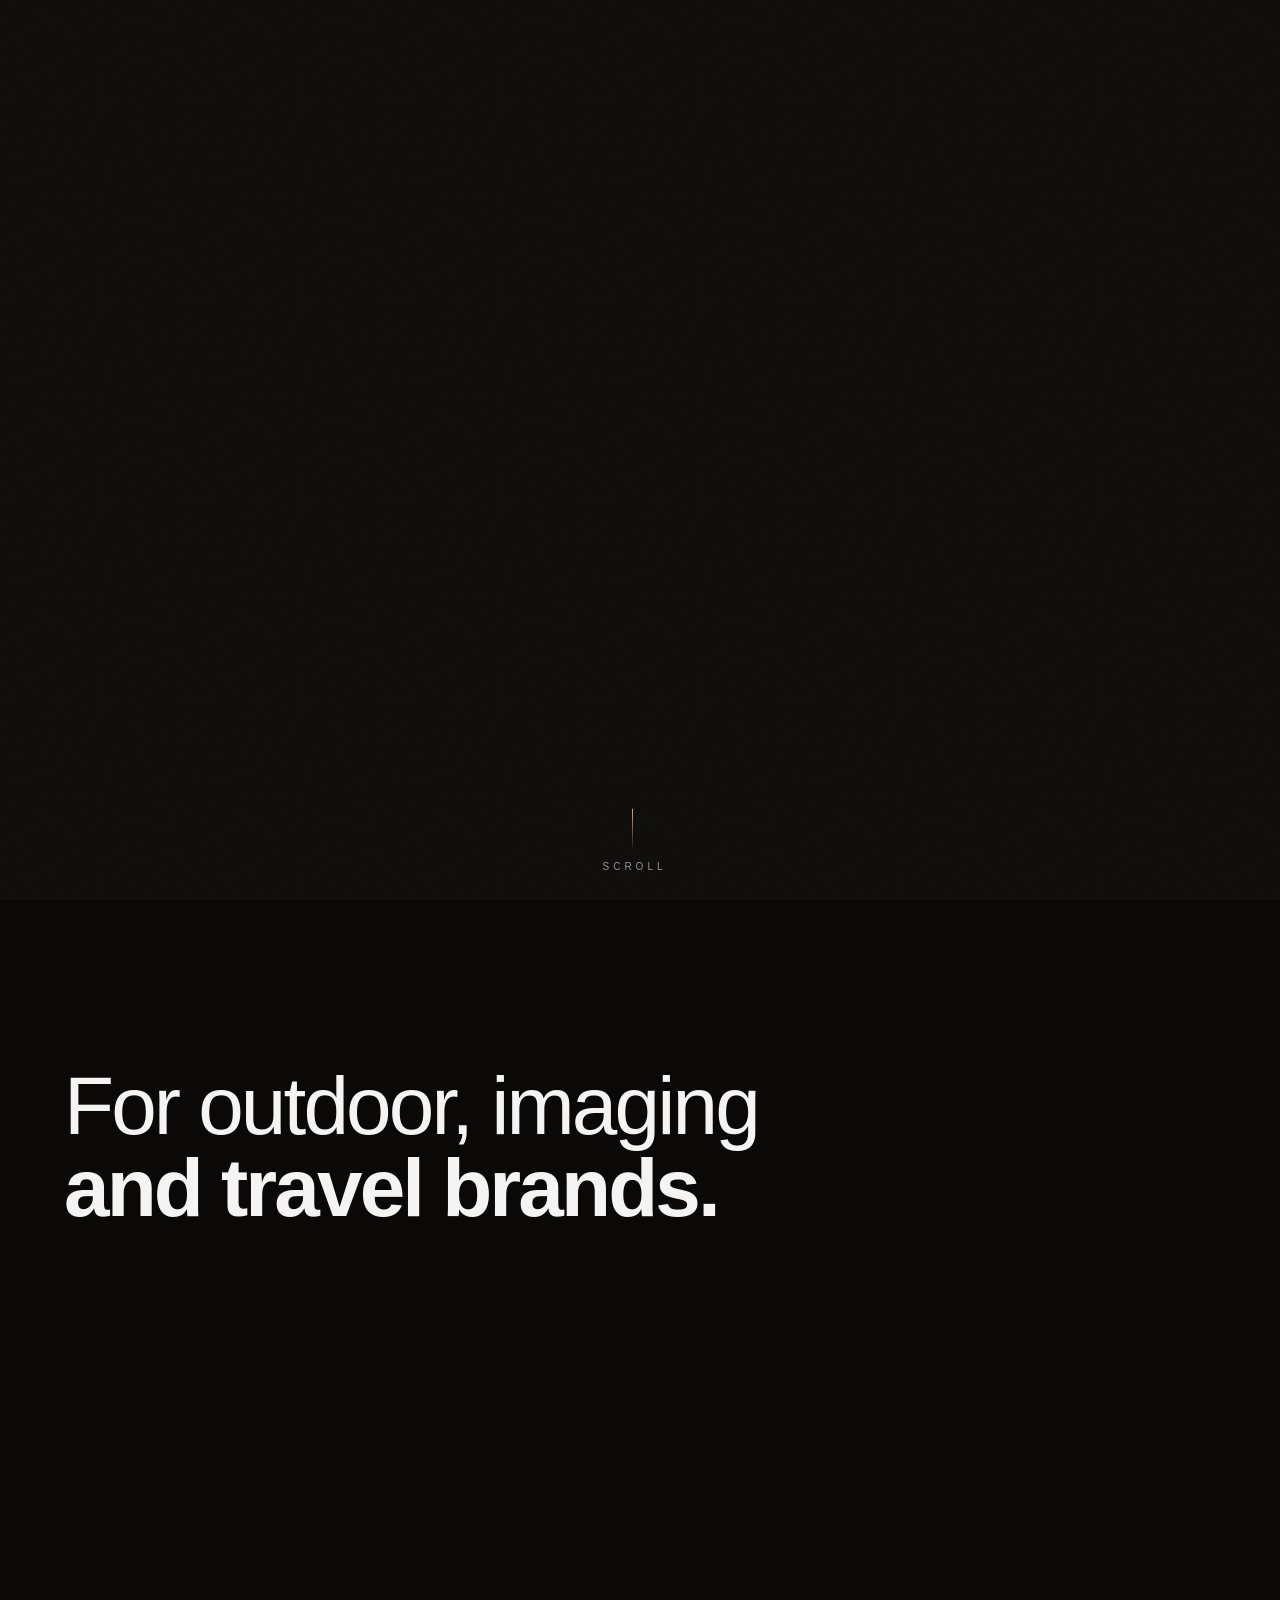
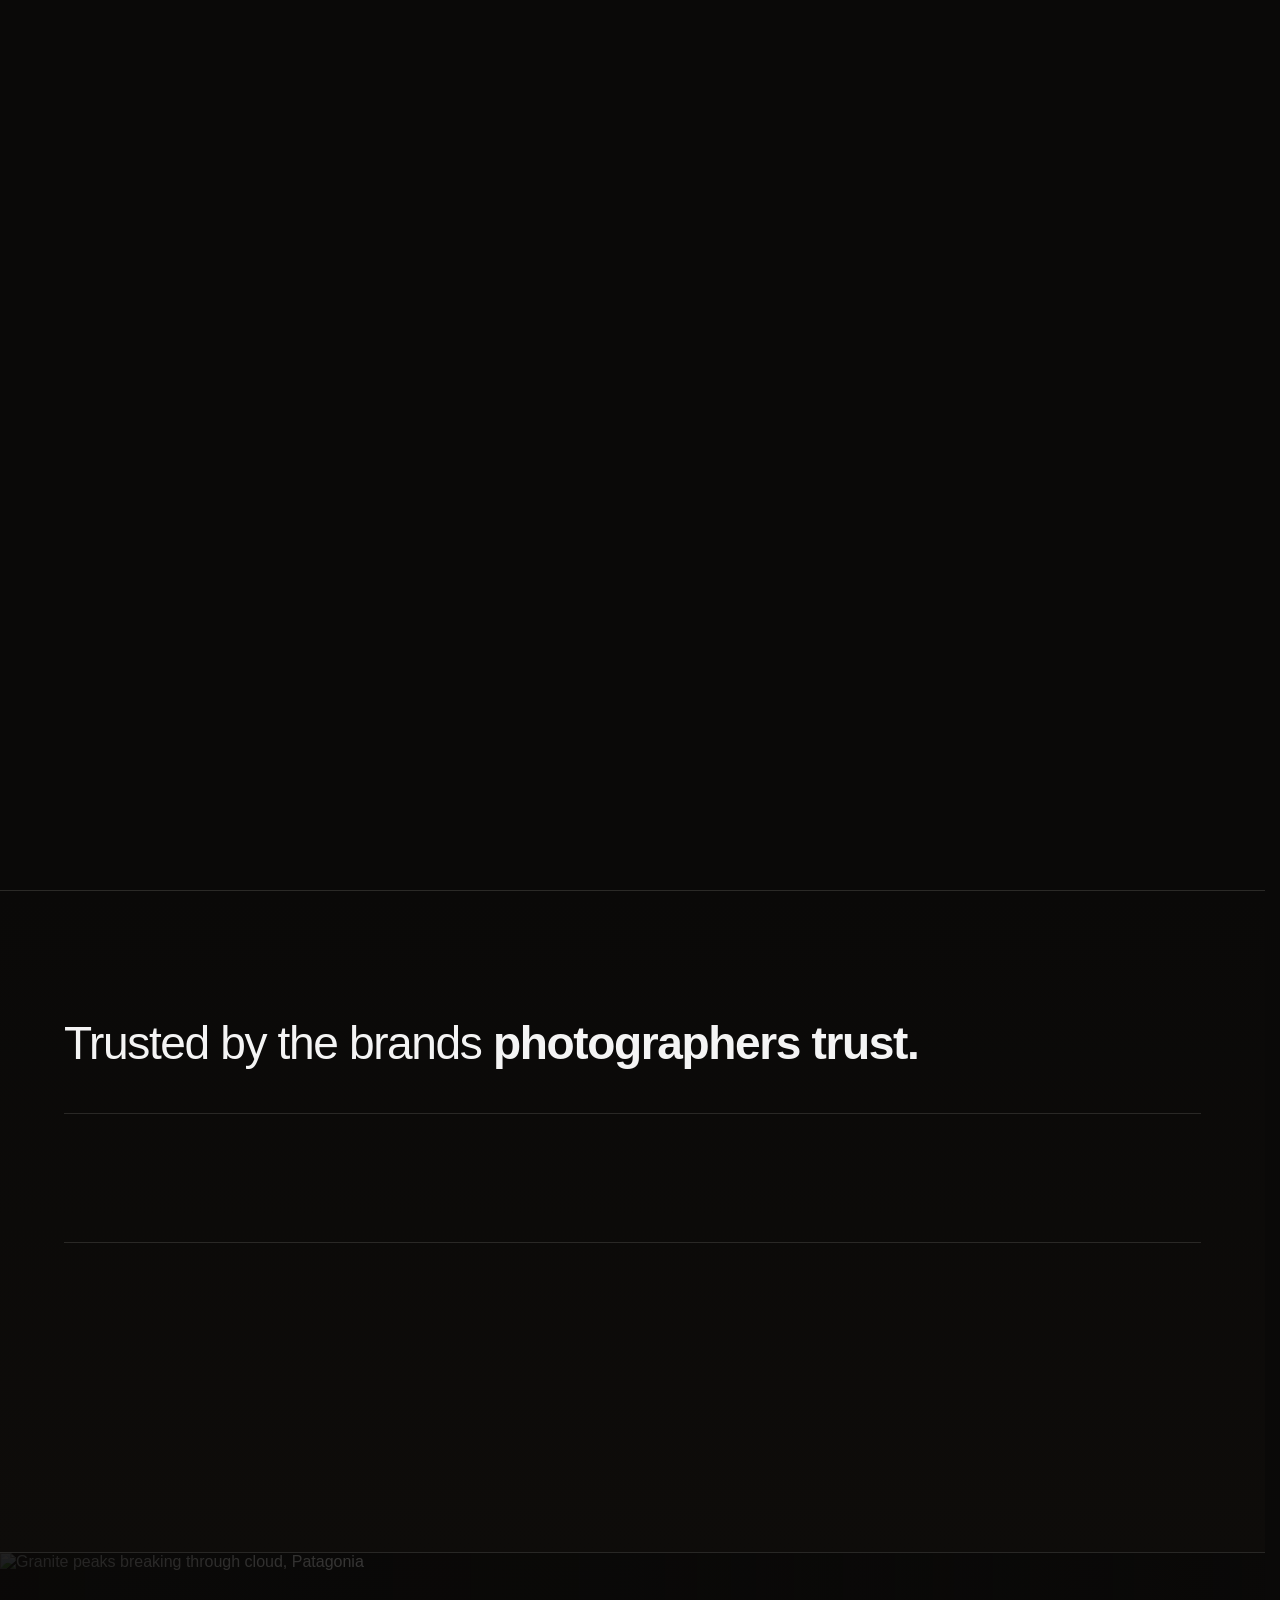
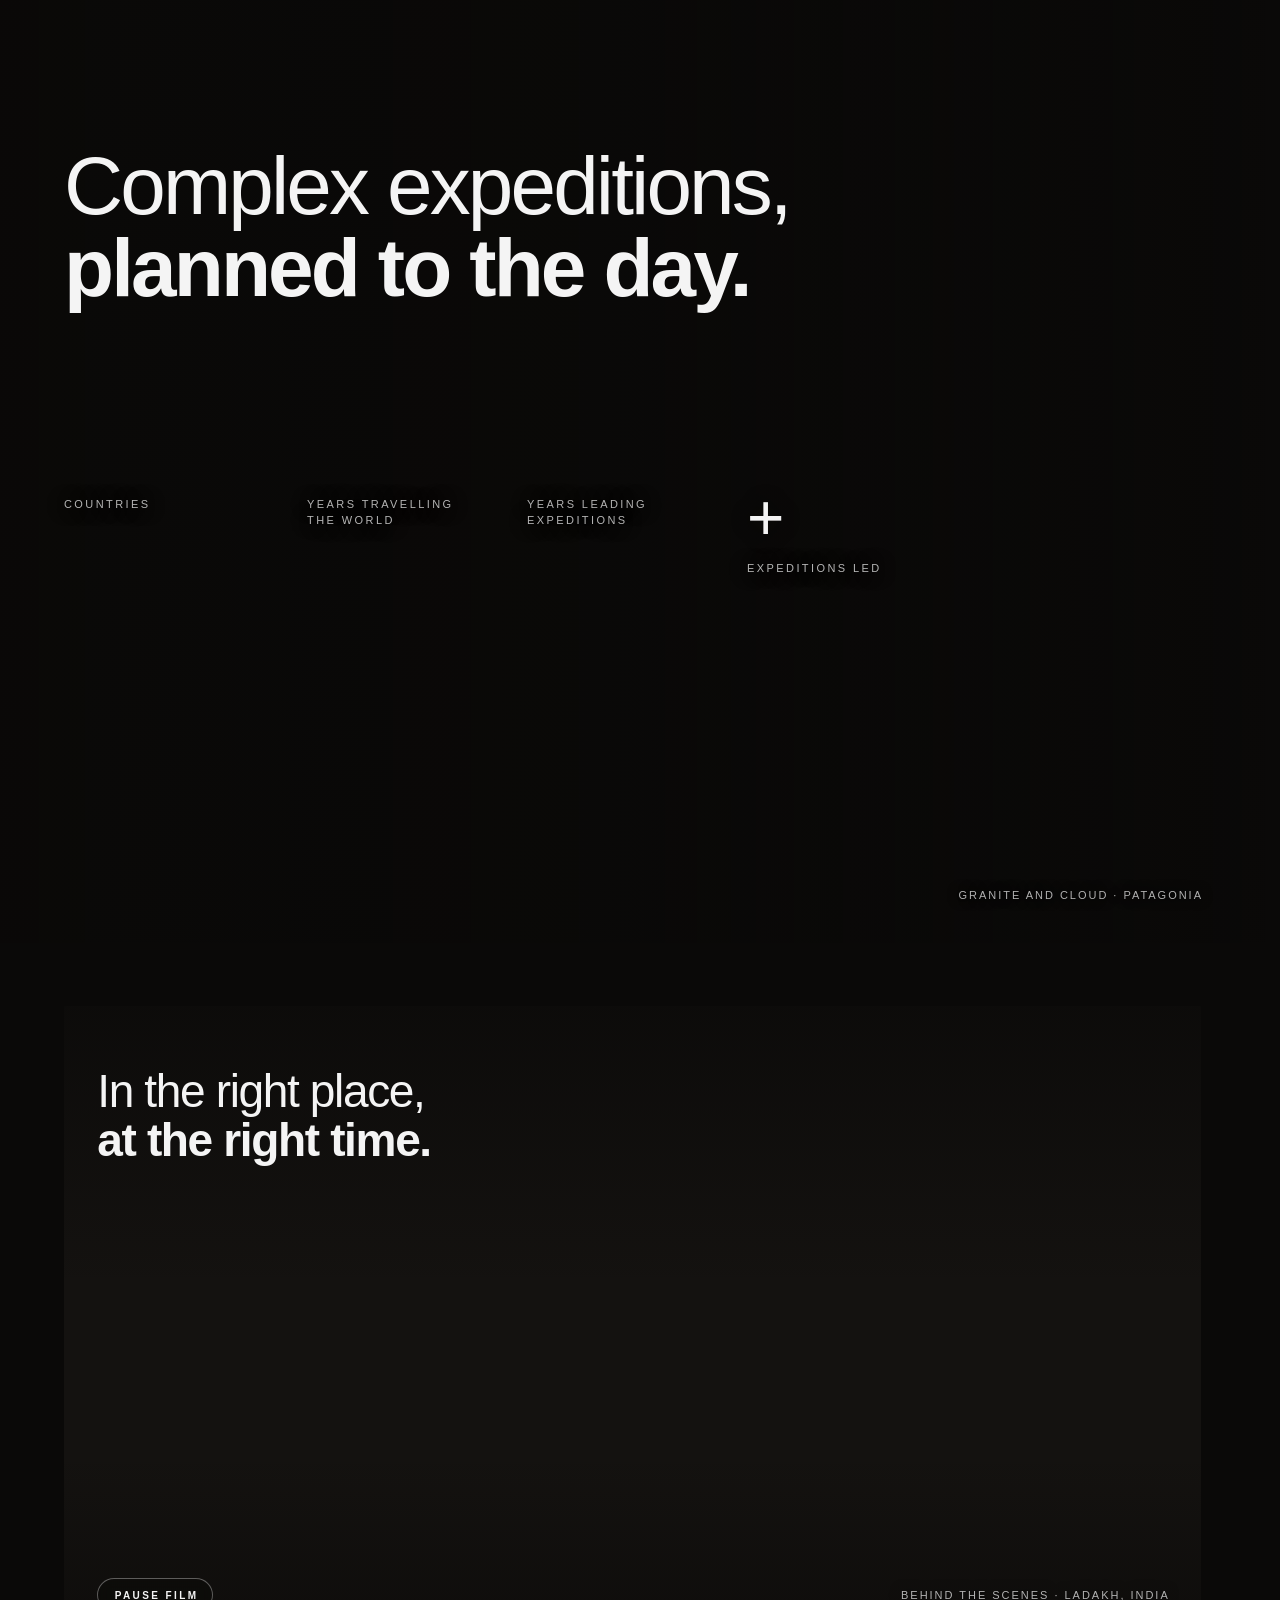
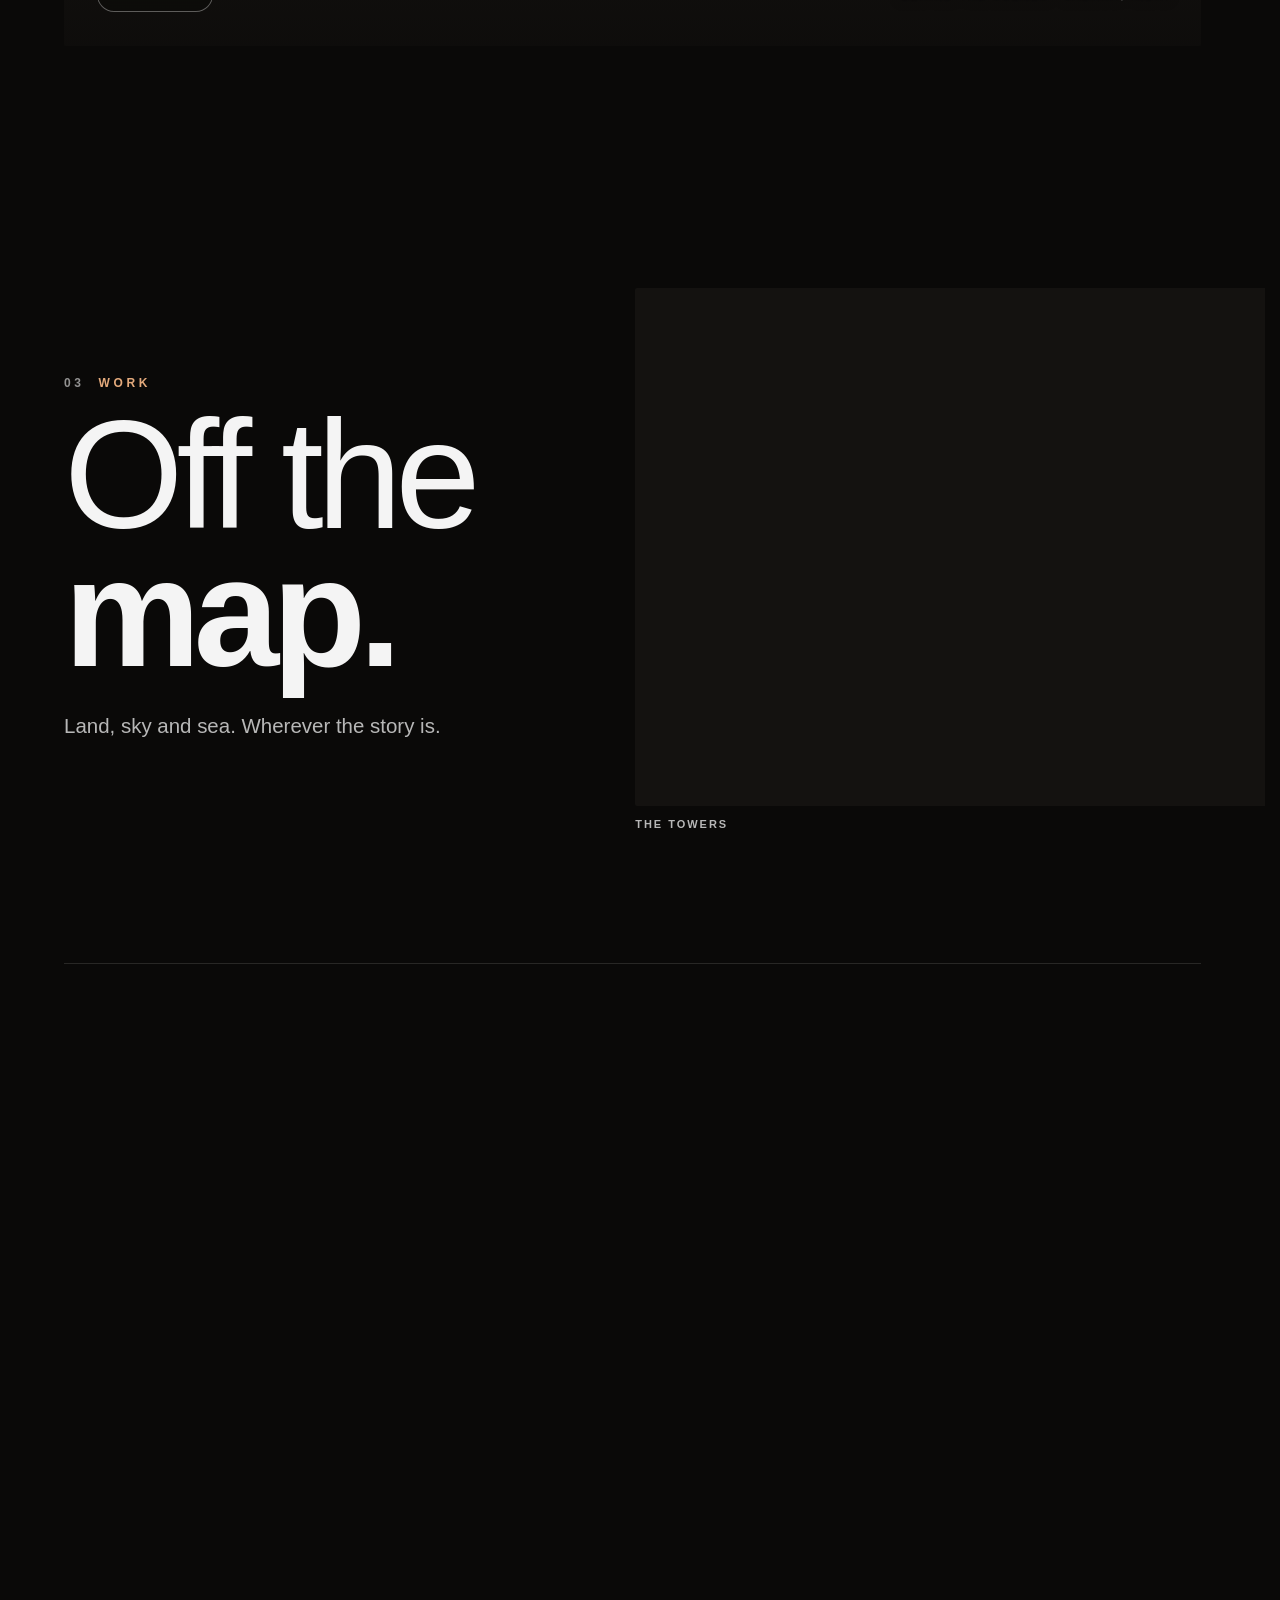
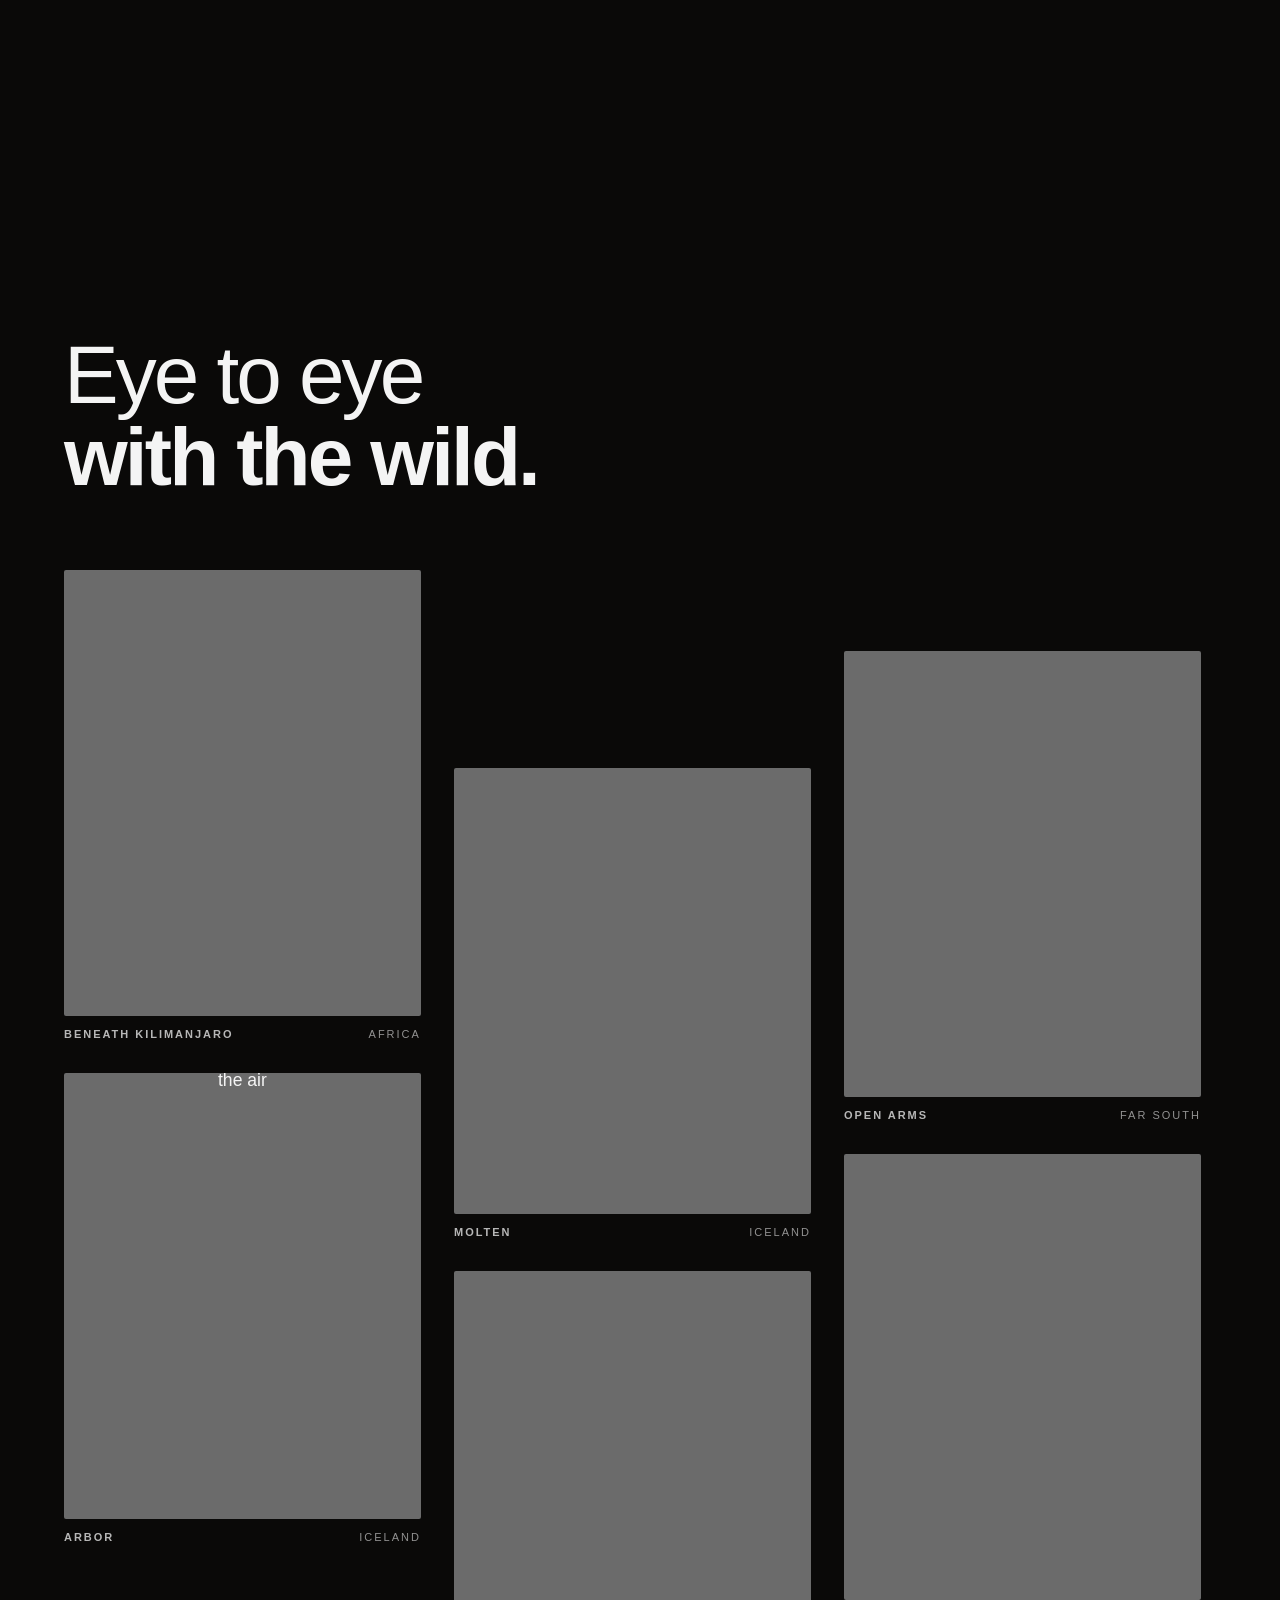
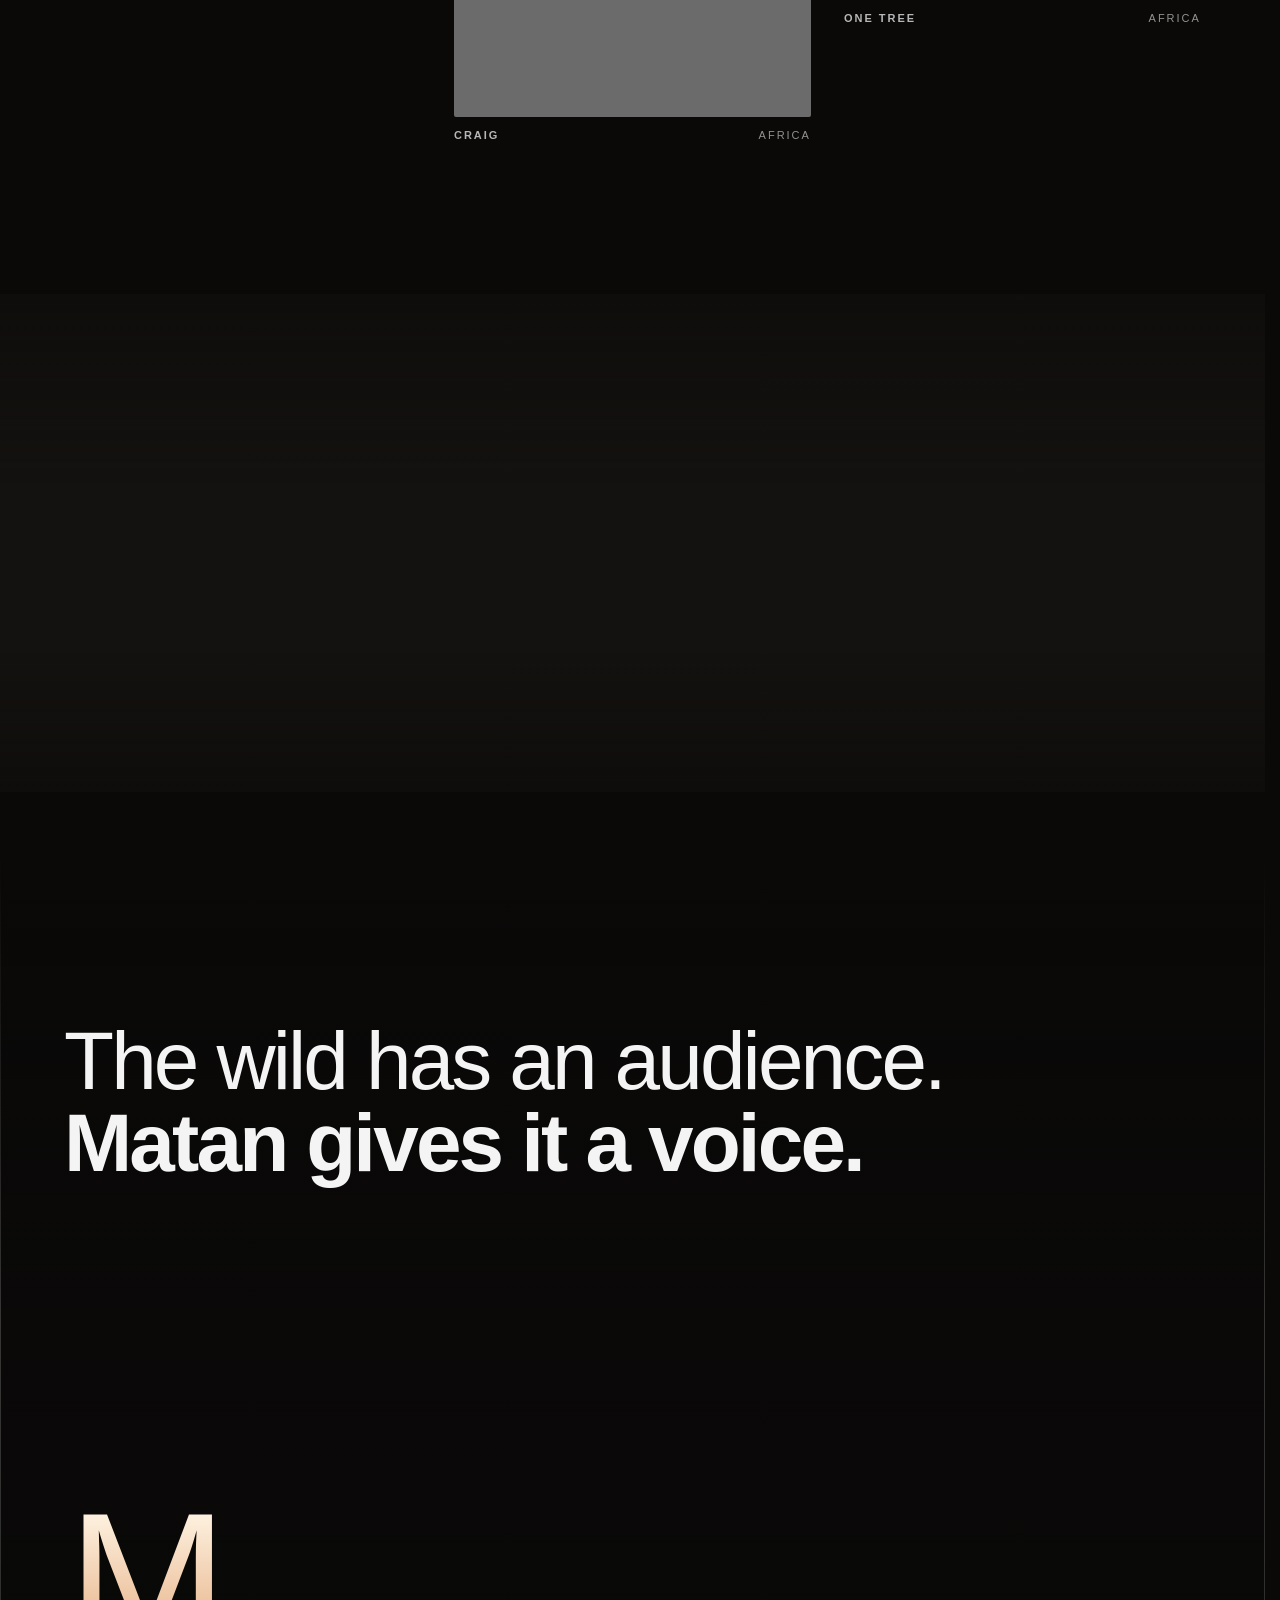
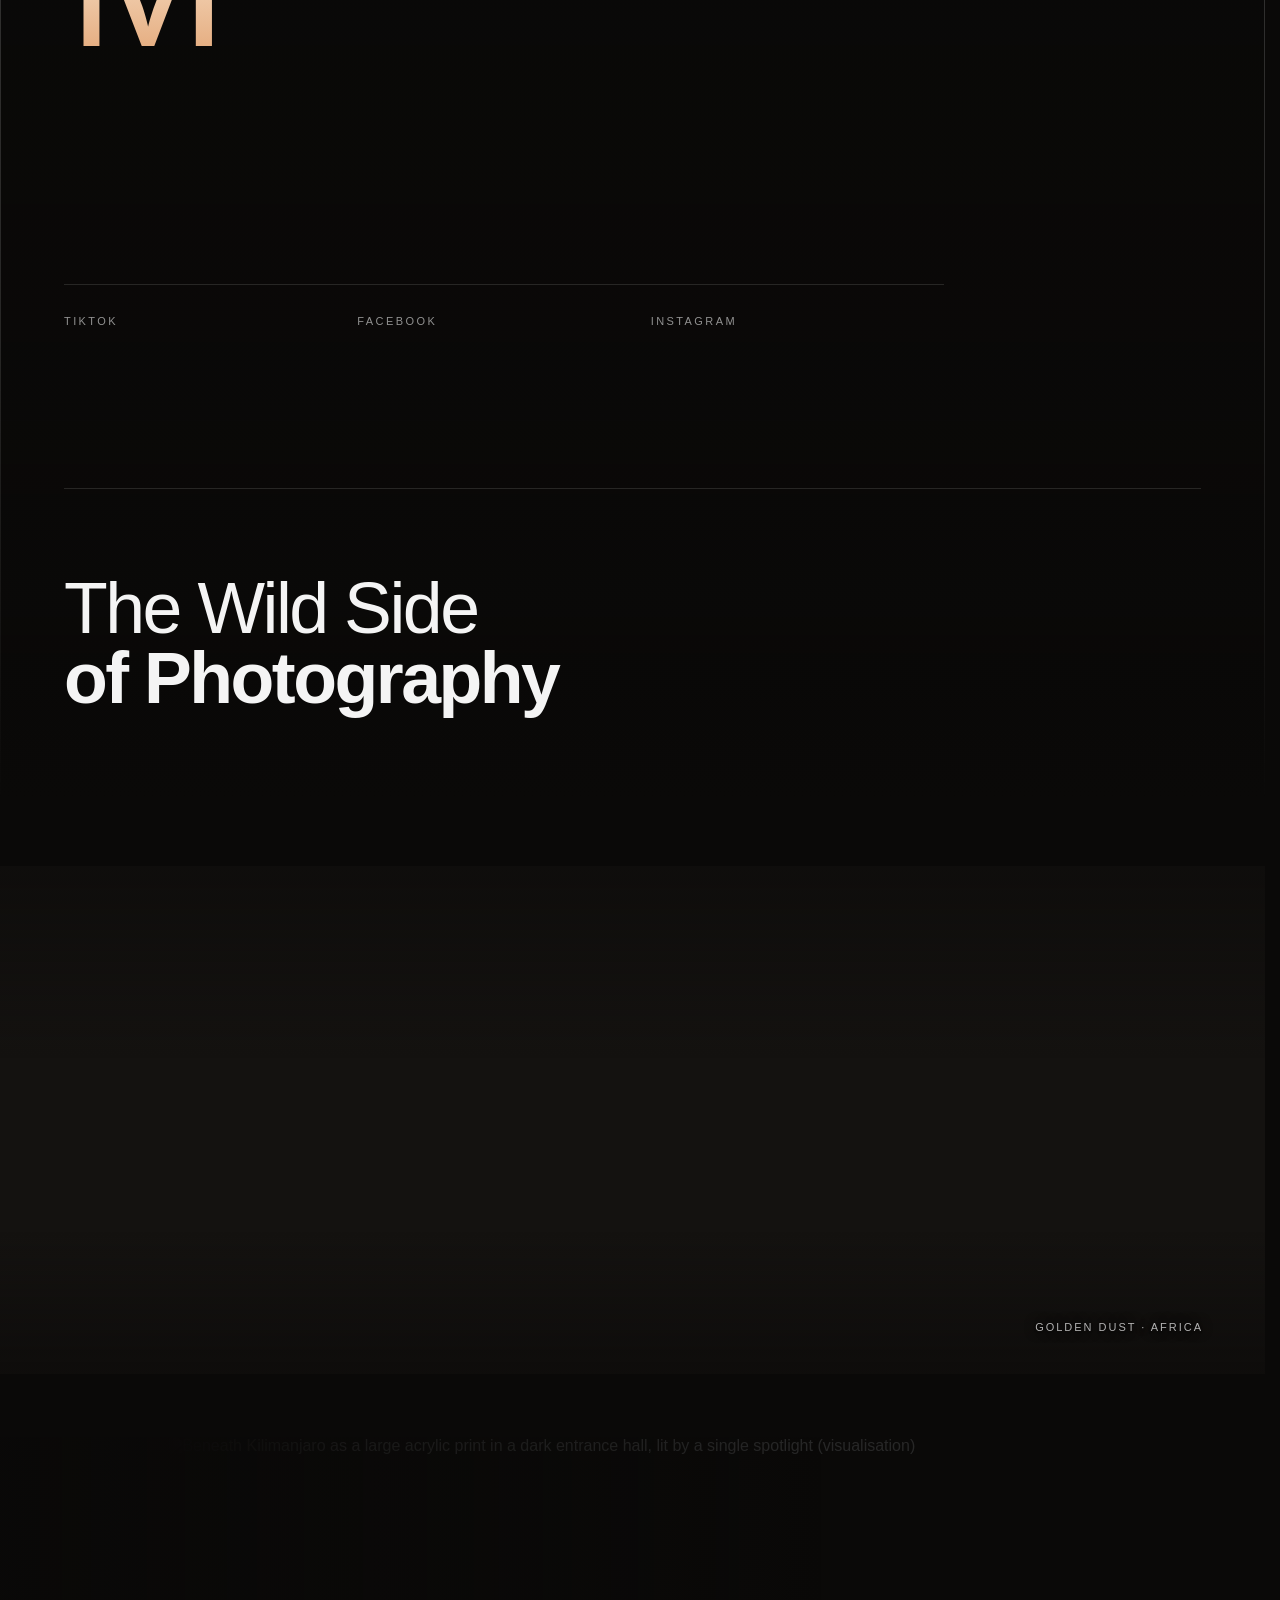
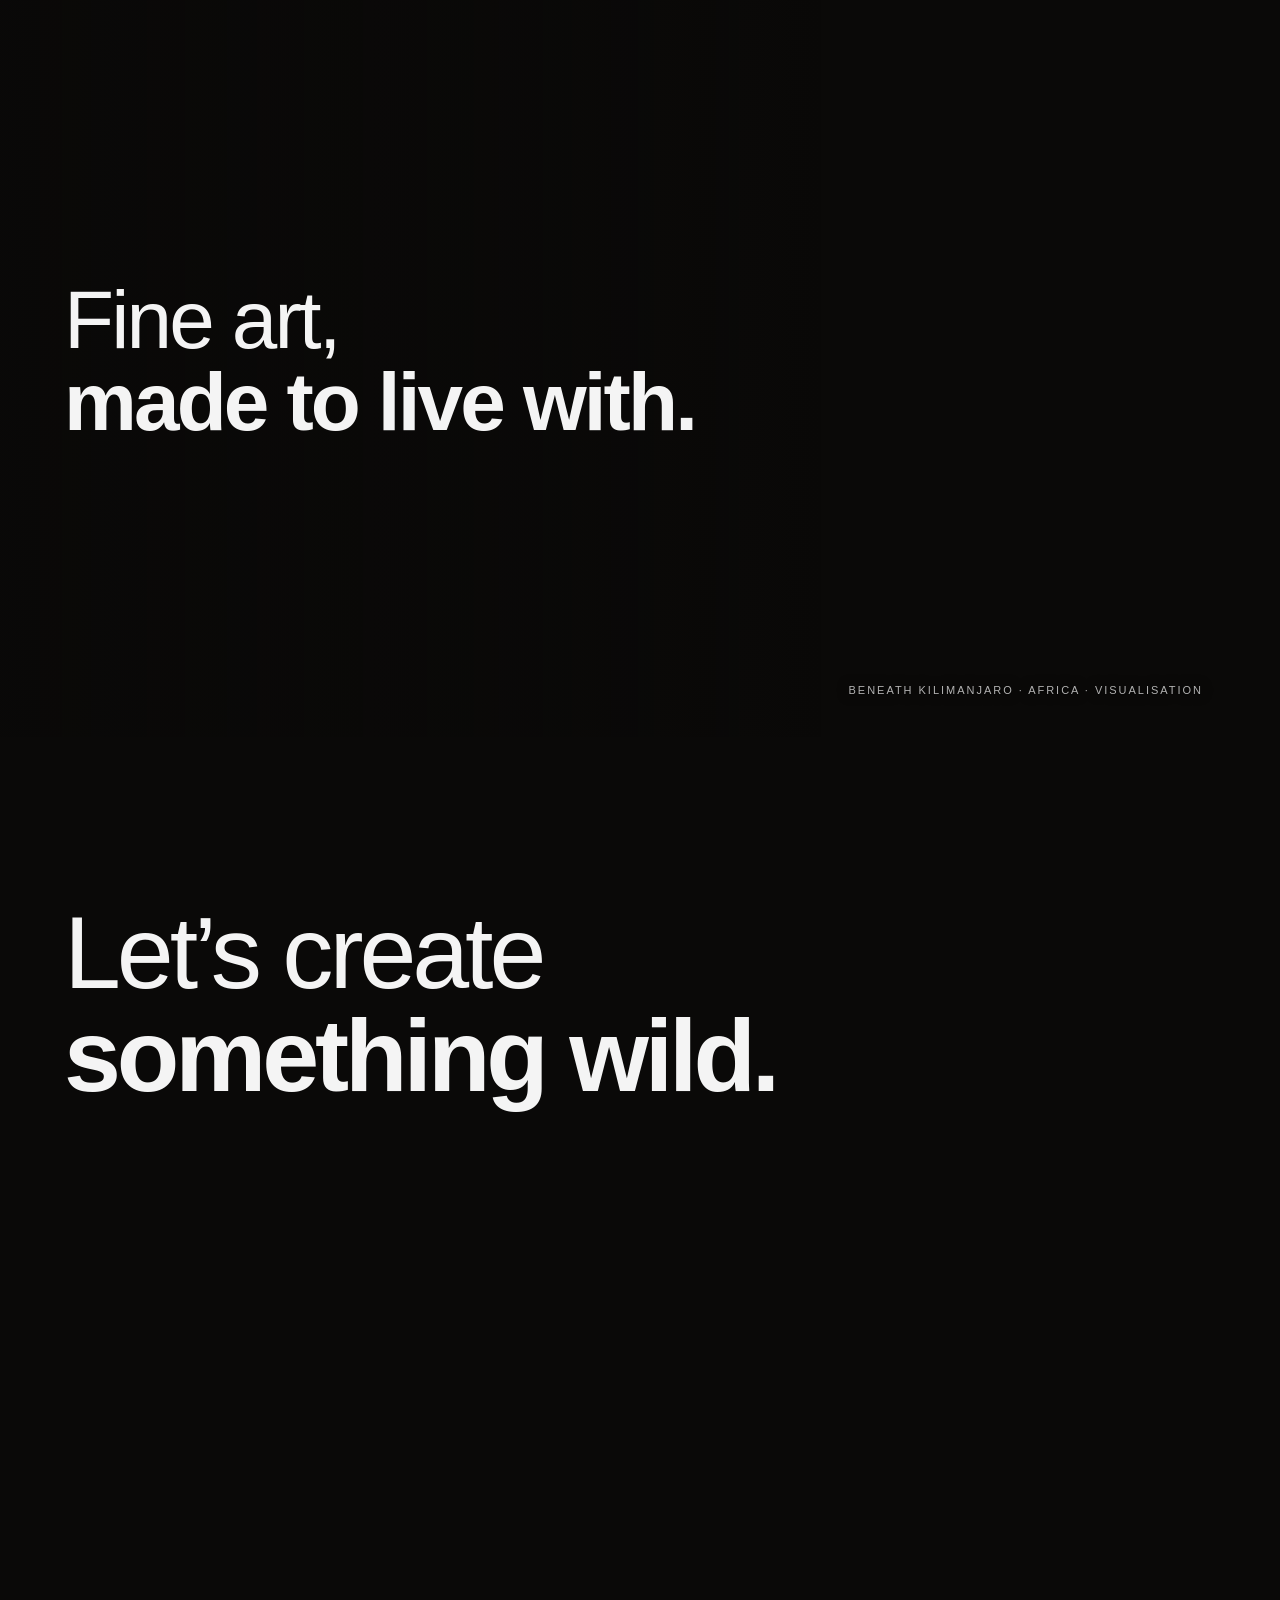
==== commit 7d6635e3: "Mobile: first scroll moves at once, film autoplays with a Play fallback" ====
--- a/index.html
+++ b/index.html
@@ -38,6 +38,7 @@
 {"@type":"Periodical","name":"The Wild Side of Photography","inLanguage":["he","en"],"creator":{"@id":"https://mw.photography/#matan"}}]}</script>
 <script>document.documentElement.classList.add('js','mwp-wait');setTimeout(()=>document.documentElement.classList.add('mwp-go'),4000)</script>
 <link rel="stylesheet" href="blocks.css">
+<link rel="preconnect" href="https://jvyuskfmtsfeijmlscbr.supabase.co" crossorigin>
 <link rel="preconnect" href="https://fonts.googleapis.com">
 <link rel="preconnect" href="https://fonts.gstatic.com" crossorigin>
 <link rel="stylesheet" href="https://fonts.googleapis.com/css2?family=Google+Sans+Flex:wght@200..800&family=Google+Sans:wght@400..700&display=swap">
@@ -112,8 +113,6 @@
 
 /* ---------- first page ---------- */
 .intro{position:relative;height:100vh;height:100svh}
-/* while the first page plays itself, the page holds still */
-html.intro-play{overflow:hidden}
 .stage{position:sticky;top:0;height:100vh;height:100svh;overflow:hidden;background:var(--night)}
 .stage .photo{position:absolute;inset:0;width:100%;height:100%;object-fit:cover;object-position:66% 32%;transform-origin:66% 32%;will-change:transform}
 .stage canvas{position:absolute;inset:0;width:100%;height:100%}
@@ -281,6 +280,9 @@
 .film .film-toggle{inset-inline-start:var(--fpad);bottom:var(--fpad)}
 .film .film-cap{inset-inline-end:var(--fpad);bottom:var(--fpad)}
 .film-toggle:hover{border-color:rgba(244,244,244,.7)}
+/* if the browser holds autoplay back (battery saver, a site setting, a data-saver connection), the poster waits with a clear Play button in the middle */
+.film.wait .film-toggle{inset-inline-start:50%;top:50%;bottom:auto;transform:translate(-50%,-50%);padding-block:14px;padding-inline:calc(26px + var(--tr)) 26px;font-size:12px;border-color:rgba(244,244,244,.75);background:rgba(10,9,8,.55)}
+[dir=rtl] .film.wait .film-toggle{transform:translate(50%,-50%)}
 /* phones: the film caption rises above the Play button instead of sharing its line */
 @media (max-width:760px){.film{--fpad:var(--gutter);width:100%;border-radius:0;aspect-ratio:auto;height:min(78svh,620px)}.film .film-cap{bottom:calc(var(--fpad) + 46px)}}
 /* phones: a 2.5:1 band would be a sliver, so it gets tall and the whole panorama pans past as you scroll */
@@ -946,7 +948,7 @@
         <li>A “Skip to contact” link, a clear heading structure and labelled page regions help screen reader users find their way.</li>
         <li>Photographs have text descriptions, and the expedition film has a written description.</li>
         <li>Text colours are chosen for contrast, and text can be enlarged with the browser’s zoom.</li>
-        <li>Moving elements can be paused, and when your device asks for reduced motion, animations stop and the film waits for you to press Play.</li>
+        <li>Moving elements can be paused, and when your device asks for reduced motion, animations stop. The expedition film plays muted and has its own Pause button.</li>
       </ul>
       <p>We aim to meet level AA of the Web Content Accessibility Guidelines (WCAG 2.1) and Israeli Standard 5568. Some parts may still not be fully accessible. If you find one, please tell us, and we will work to fix it within a reasonable time.</p>
       <h3>Physical access</h3>
@@ -1087,7 +1089,8 @@
     ctx.globalCompositeOperation = 'source-over';
   };
   let gone = false;
-  // the first page plays by itself once the veil lifts; a wheel, swipe or key hurries it to the end, then the page scrolls as normal
+  // the first page plays by itself once the veil lifts; the page is never held, so the first wheel, swipe or key scrolls straight away
+  // while the animation races to its end alongside
   const PLAY = 3.6, root = document.documentElement;
   let p0 = still || location.hash.length > 1 || scrollY > 0 ? 1 : 0, hurry = false;
   const frame = () => {
@@ -1109,21 +1112,23 @@
   const frames = $$('.frame', track).map(f => ({f, img: $('img', f)})), cols = $$('[data-speed]'), bands = $$('.band').map(b => ({b, img: $('img', b), over: 0}));
   const narrow = matchMedia('(max-width: 760px)'), end = $('.end');
   // the film plays only while it is on screen and starts loading just before; the viewer can pause it,
-  // and with reduced motion it waits for a tap on Play
+  // it plays muted by itself, reduced motion included, since it has its own Pause button
   const film = $('[data-film]'), fv = $('[data-film-video]'), ft = $('[data-film-toggle]');
-  // with reduced motion, or a data-saver connection, the film waits for a tap on Play
+  // only a data-saver connection waits for a tap on Play
   const lite = !!(navigator.connection && navigator.connection.saveData);
-  let userPaused = still || lite;
+  let userPaused = lite;
+  film.classList.toggle('wait', lite);
   const filmBtn = () => { ft.textContent = fv.paused ? T.playFilm : T.pauseFilm; };
   // a browser that holds autoplay back (an Edge or Safari setting, battery saving) gets another try once the film can play,
   // and again at the visitor's next click, tap or key anywhere but the film's own button, while the film is on screen
   let filmSeen = false;
-  const tryPlay = () => { fv.muted = true; fv.play().catch(() => {}); };
+  const tryPlay = () => { fv.muted = true; fv.play().catch(e => { if (e && e.name === 'NotAllowedError') film.classList.add('wait'); }); };
+  fv.addEventListener('playing', () => film.classList.remove('wait'));
   const retryPlay = e => { if (e && e.target && ft.contains(e.target)) return; if (filmSeen && !userPaused && fv.paused) tryPlay(); };
   fv.addEventListener('canplay', retryPlay);
   ['pointerdown', 'keydown', 'touchend'].forEach(t => addEventListener(t, retryPlay, {passive: true}));
   const filmView = () => {
-    const r = film.getBoundingClientRect(), near = r.top < innerHeight * 1.6 && r.bottom > -innerHeight * .6, seen = r.top < innerHeight && r.bottom > 0;
+    const r = film.getBoundingClientRect(), near = r.top < innerHeight * 3 && r.bottom > -innerHeight * .6, seen = r.top < innerHeight && r.bottom > 0;
     filmSeen = seen;
     if (near && !fv.getAttribute('poster') && fv.dataset.poster) fv.poster = fv.dataset.poster; // the poster too waits until the film is near
     if (near && !userPaused && fv.preload === 'none') {
@@ -1210,7 +1215,9 @@
     if (cv.clientWidth !== W || cv.clientHeight !== H) size(); else onScroll();
   };
   placeHead();
-  addEventListener('scroll', onScroll, {passive: true});
+  // one update per frame, however many scroll events a fast swipe fires
+  let ticking = false;
+  addEventListener('scroll', () => { if (ticking) return; ticking = true; requestAnimationFrame(() => { ticking = false; onScroll(); }); }, {passive: true});
   addEventListener('resize', () => { clearTimeout(rz); rz = setTimeout(relayout, 120); });
   // safety nets: also settle on load, back/forward and in-page jumps, so nothing waits for a scroll to appear
   ['load', 'pageshow', 'hashchange'].forEach(t => addEventListener(t, () => { measure(); onScroll(); }));
@@ -1218,16 +1225,18 @@
   measure();
   size(); // draw the cut-out straight away with the fallback font, then again once Google Sans Flex is in
   if (p0 < 1) {
-    root.classList.add('intro-play');
-    ['wheel', 'touchmove', 'keydown'].forEach(t => addEventListener(t, () => { hurry = true; }, {passive: true, once: true}));
-    let last = 0;
+    let last = 0, flying = false, wait = 0;
     const step = now => {
-      p0 = clamp(p0 + (now - last) / 1000 / (hurry ? .7 : PLAY)); last = now; onScroll();
-      if (p0 < 1) requestAnimationFrame(step); else root.classList.remove('intro-play');
+      p0 = clamp(p0 + (now - last) / 1000 / (hurry ? .45 : PLAY)); last = now; onScroll();
+      if (p0 < 1) requestAnimationFrame(step);
     };
     // start a beat after the veil has lifted, so MWP is seen whole first
-    const fly = () => requestAnimationFrame(now => { last = now; requestAnimationFrame(step); });
-    new MutationObserver((m, o) => { if (root.classList.contains('mwp-go')) { o.disconnect(); setTimeout(fly, 1100); } }).observe(root, {attributes: true, attributeFilter: ['class']});
+    const fly = () => { if (flying) return; flying = true; clearTimeout(wait); requestAnimationFrame(now => { last = now; requestAnimationFrame(step); }); };
+    // a visitor who moves first does not wait: the veil lifts and the fly-through finishes in under half a second
+    const rush = () => { if (hurry) return; hurry = true; root.classList.add('mwp-go'); fly(); };
+    ['wheel', 'touchstart', 'keydown'].forEach(t => addEventListener(t, rush, {passive: true, once: true}));
+    addEventListener('scroll', () => { if (scrollY > 0) rush(); }, {passive: true});
+    new MutationObserver((m, o) => { if (root.classList.contains('mwp-go')) { o.disconnect(); wait = setTimeout(fly, 1100); } }).observe(root, {attributes: true, attributeFilter: ['class']});
   }
   // the veil lifts once the photo is ready and the gold line has drawn (about a second in)
   (photo.decode ? photo.decode() : Promise.resolve()).catch(() => {})
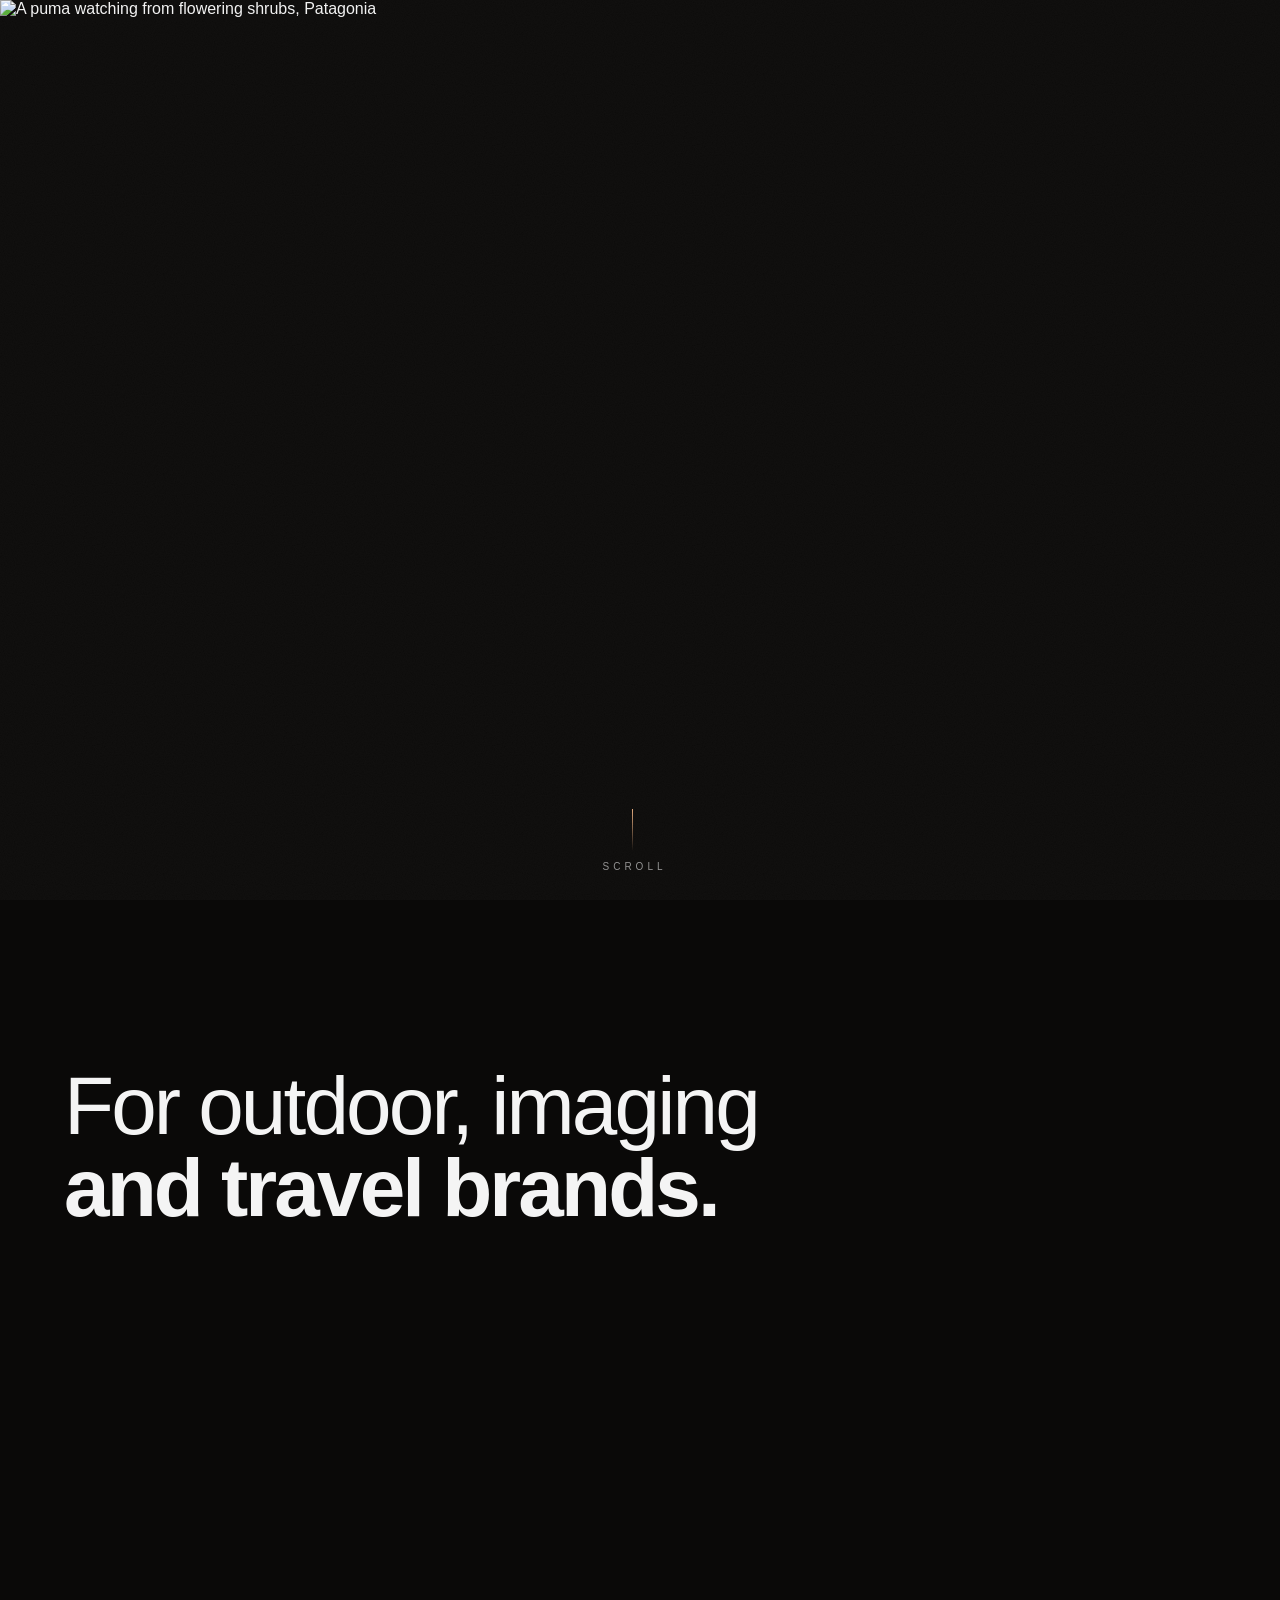
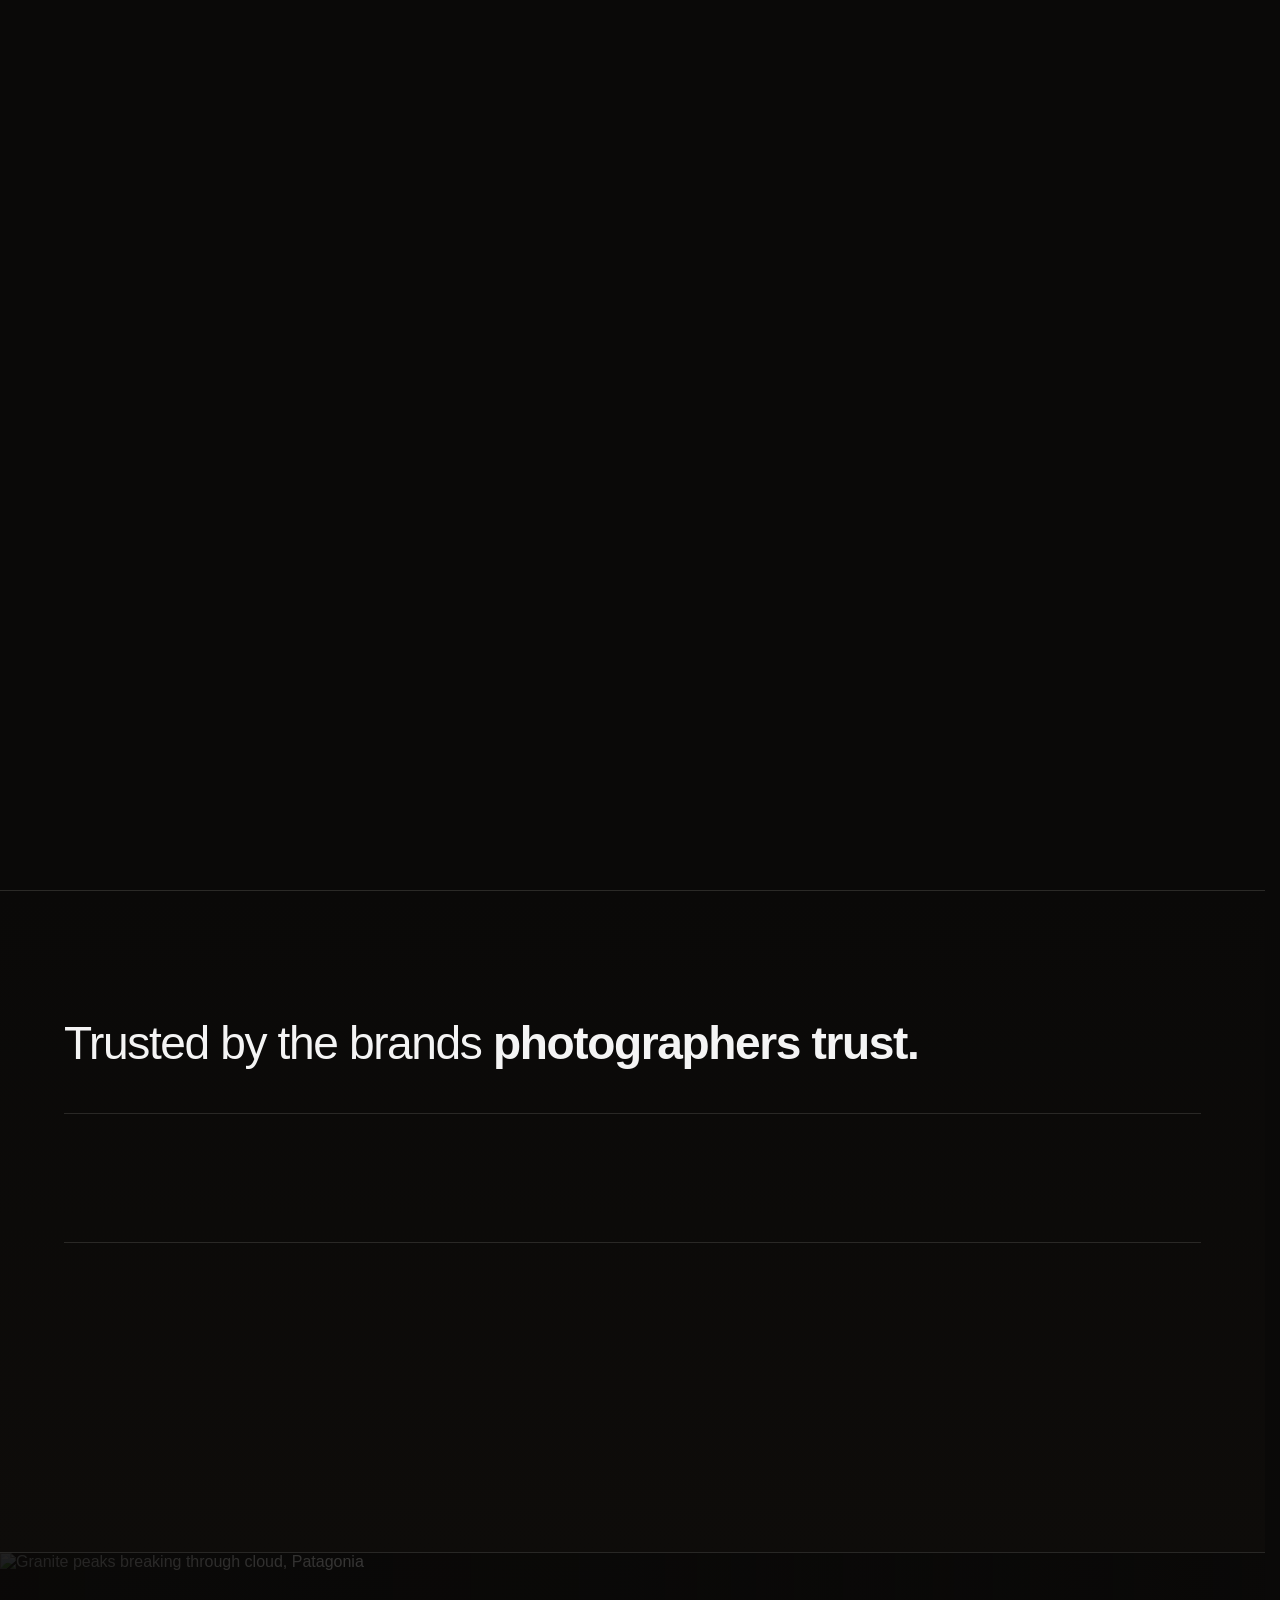
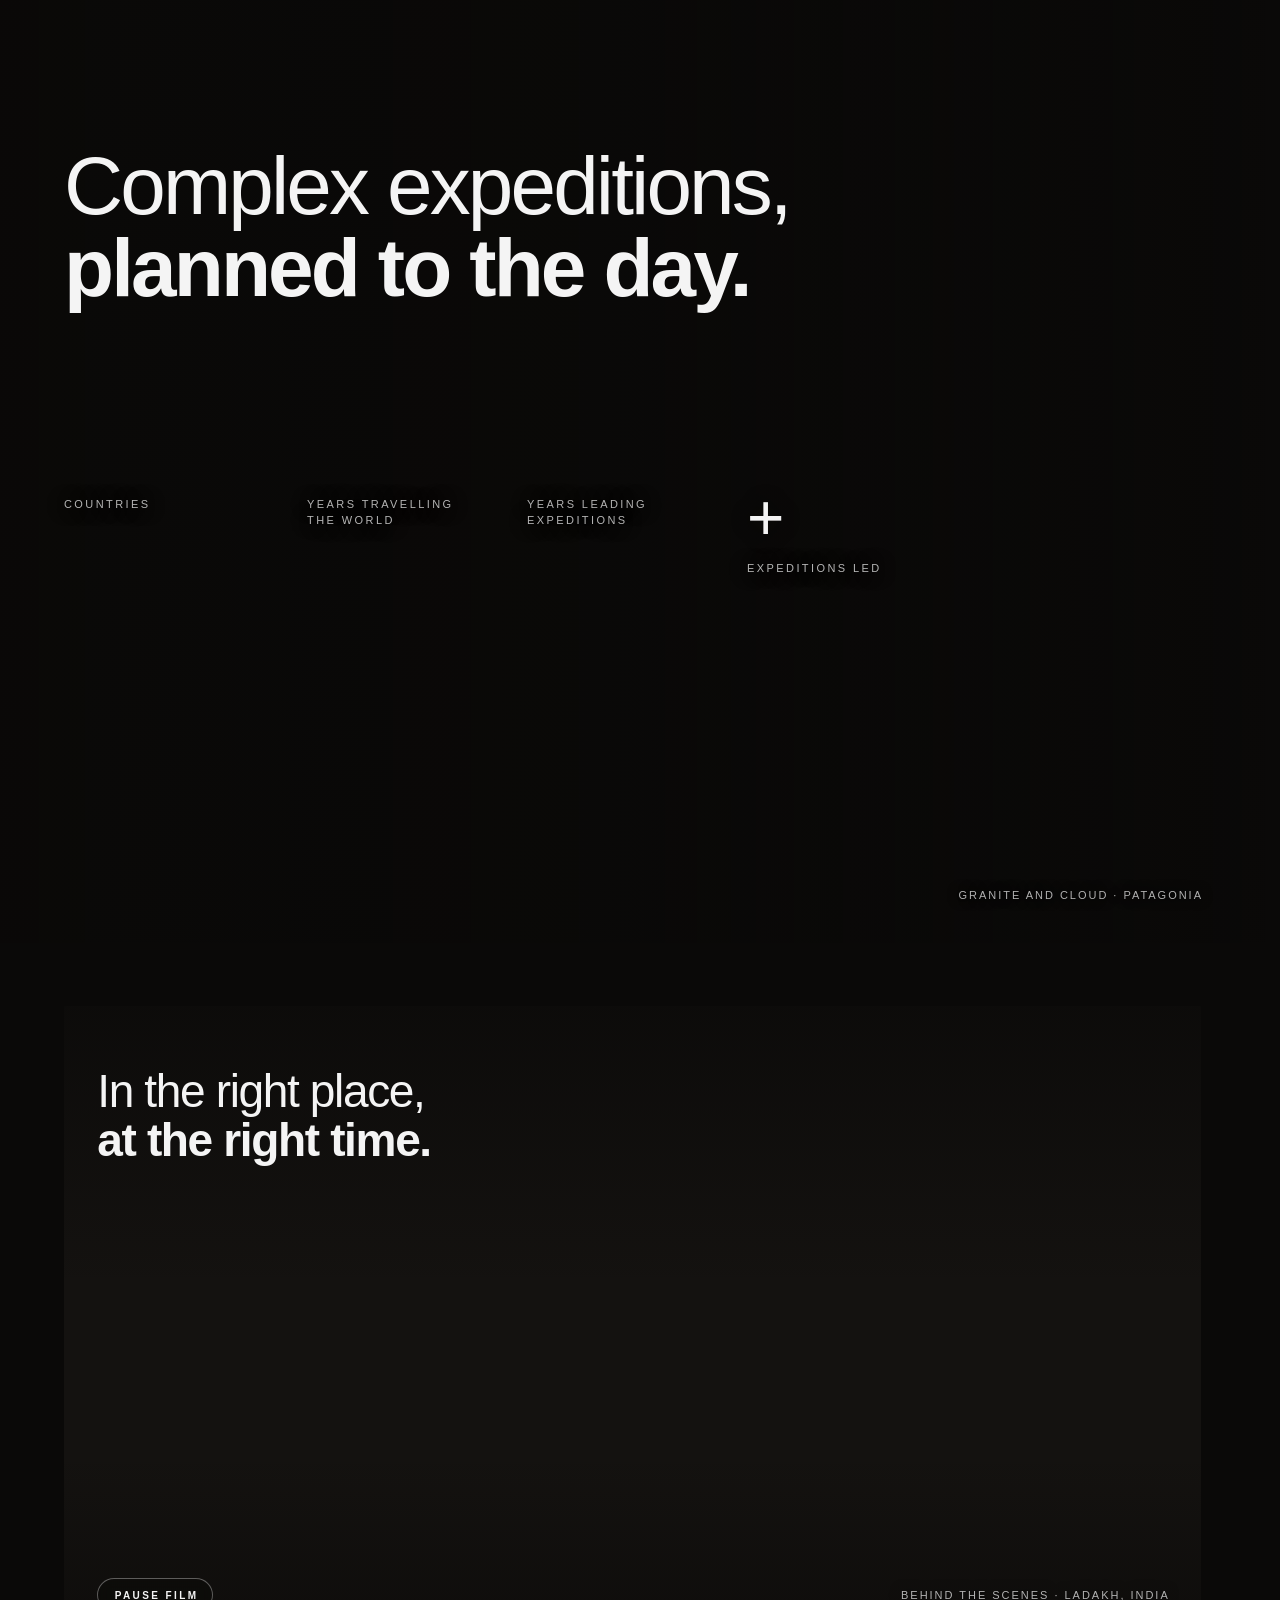
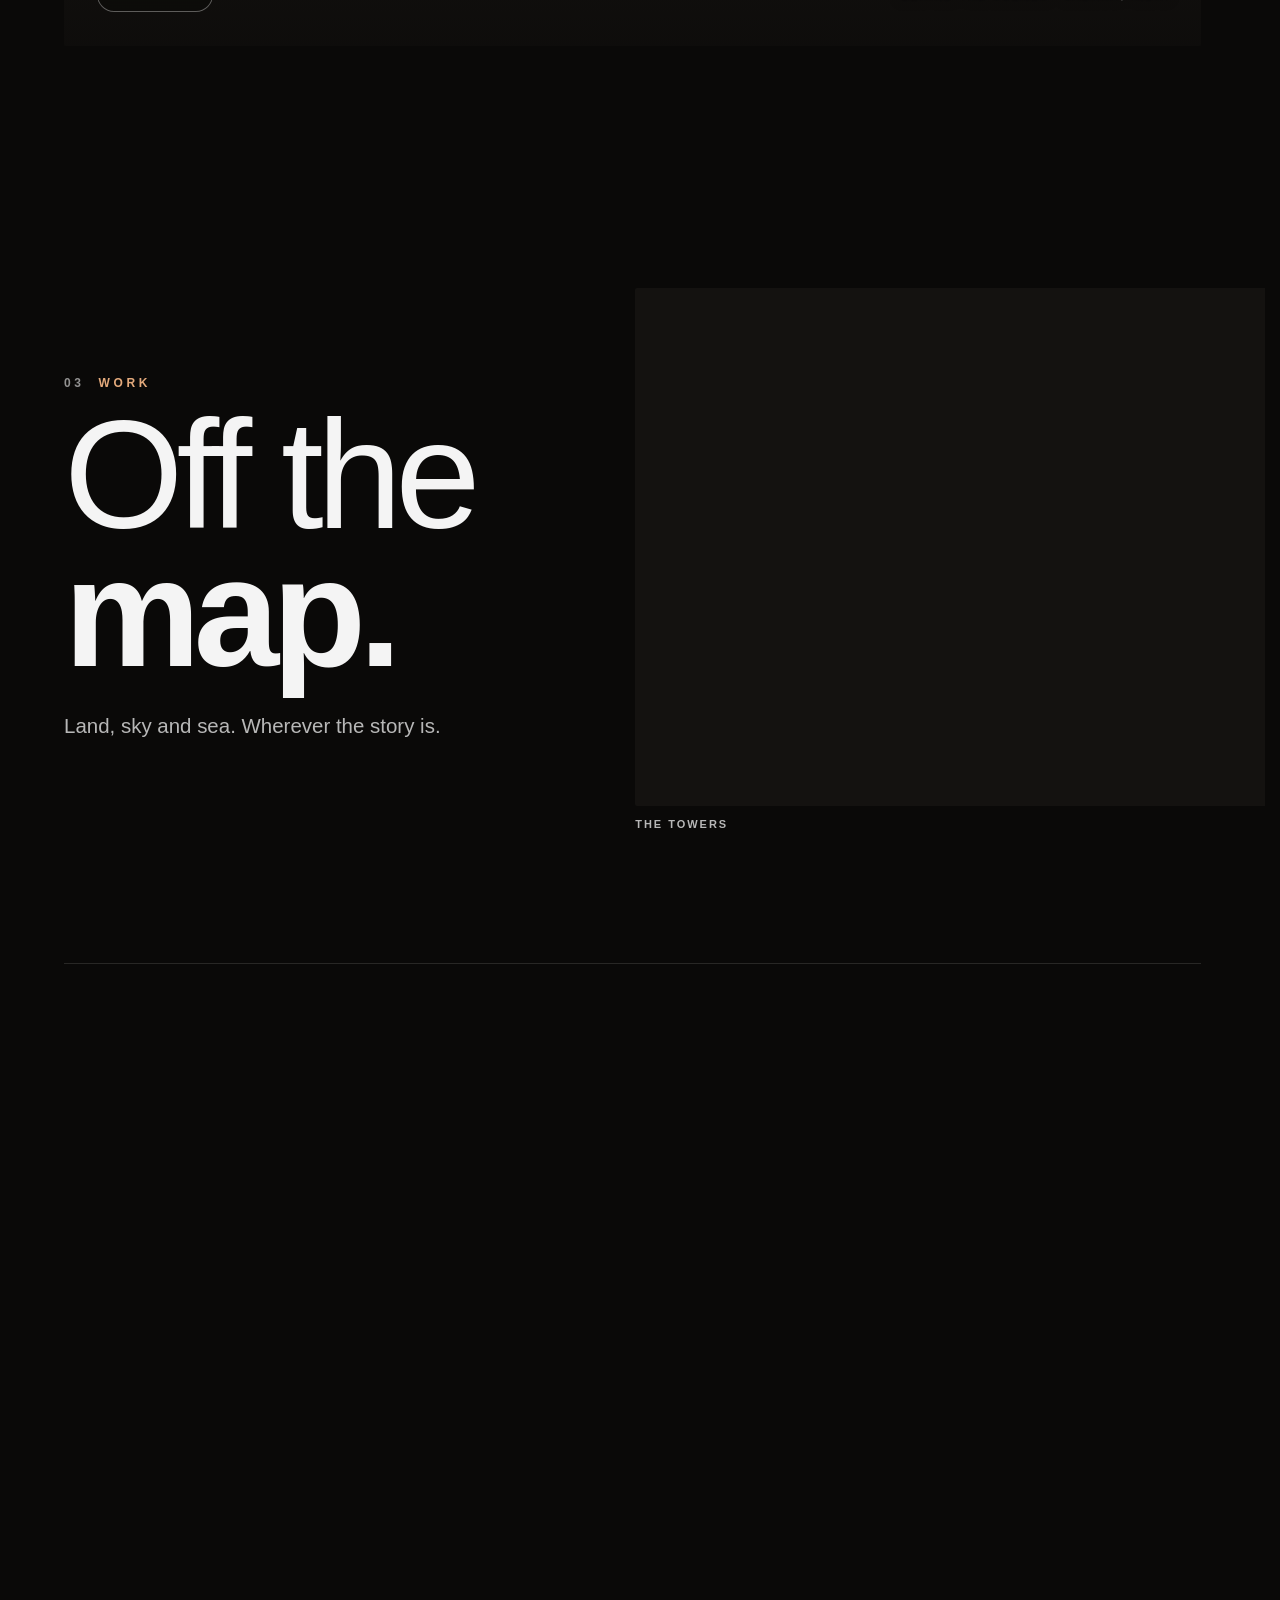
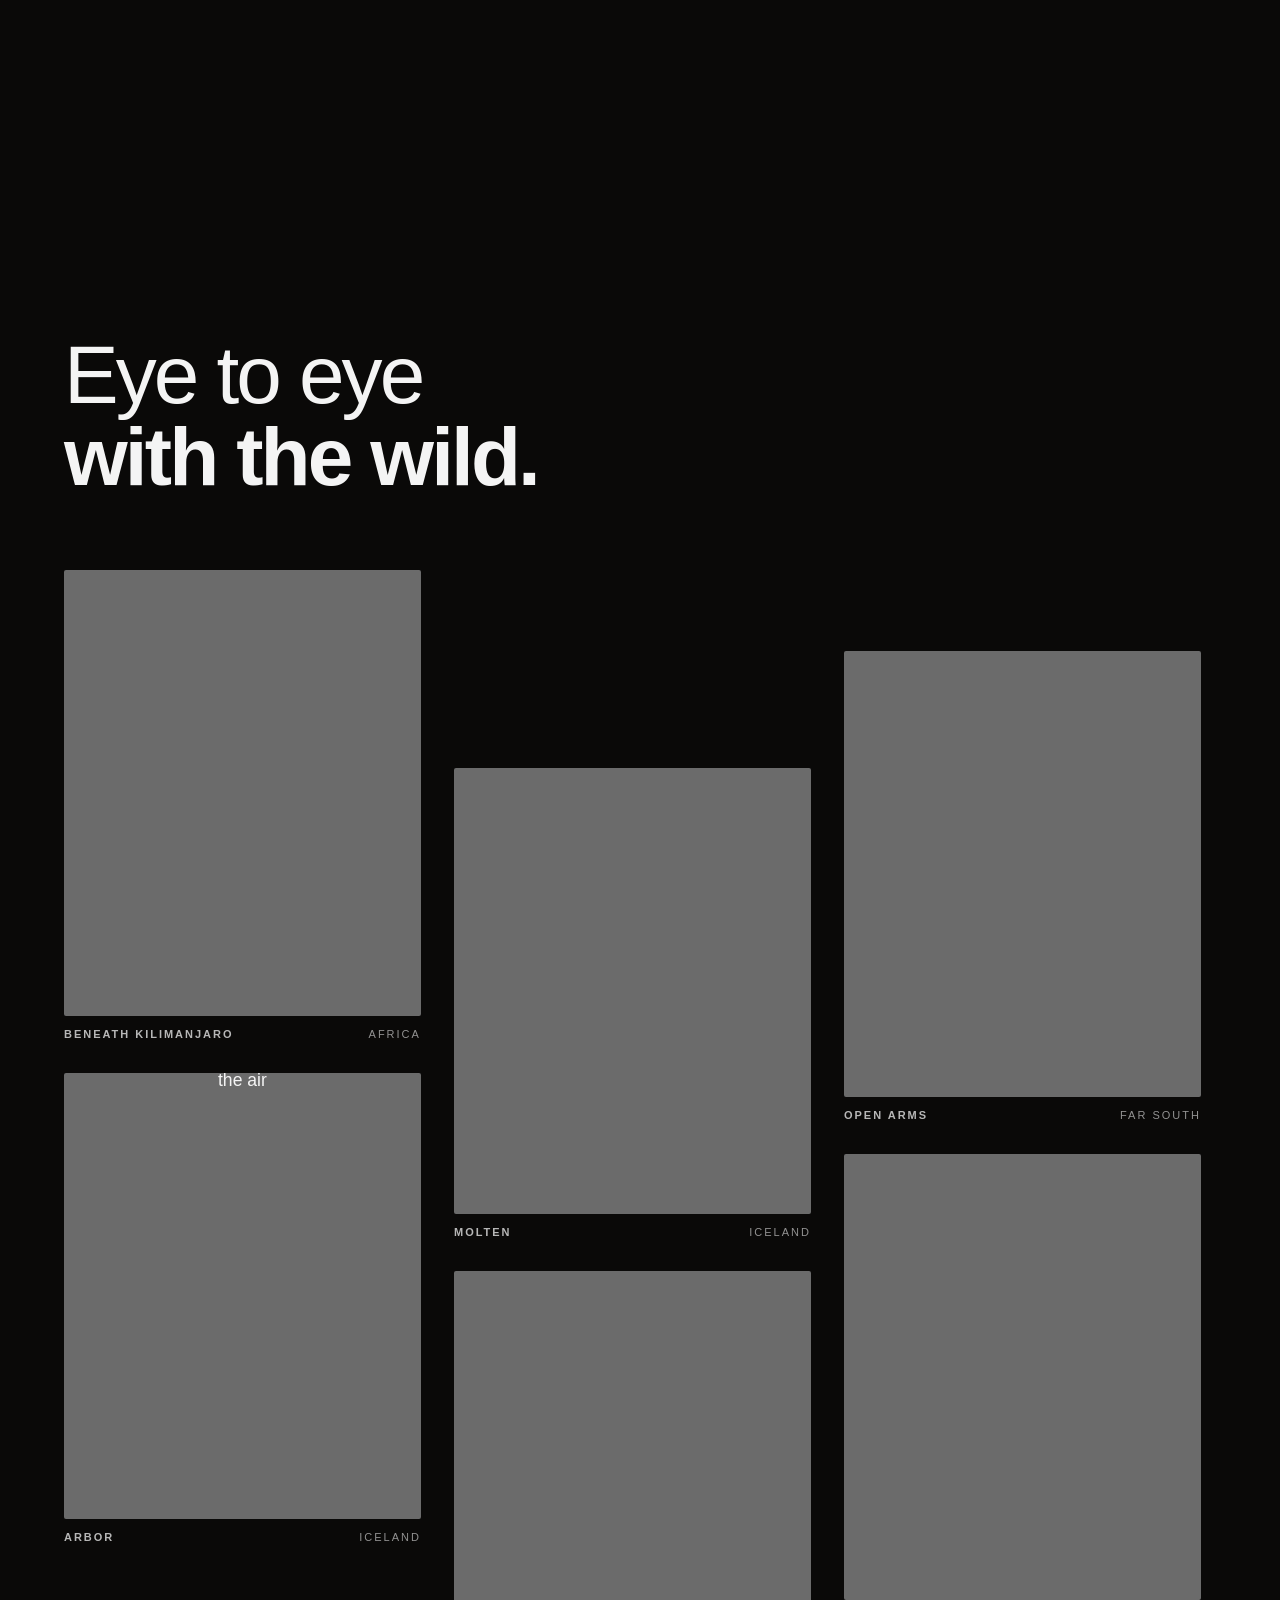
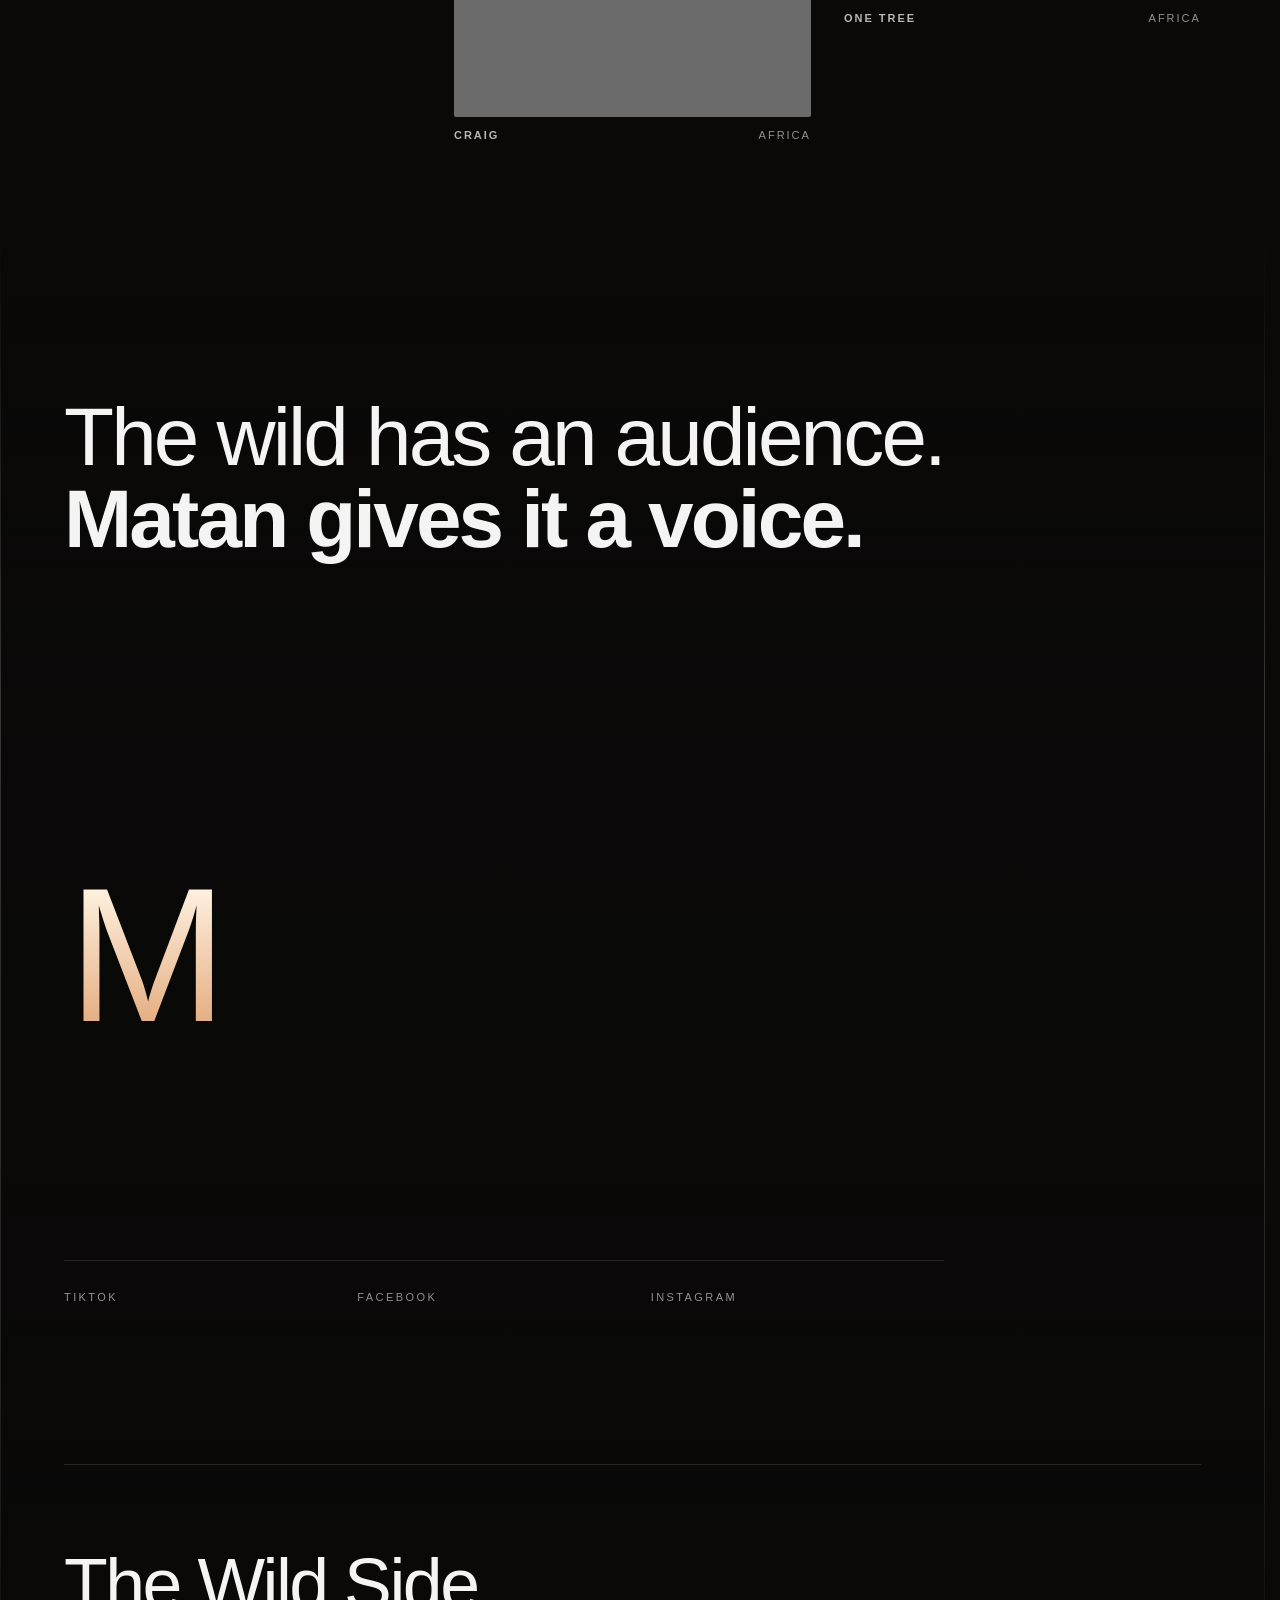
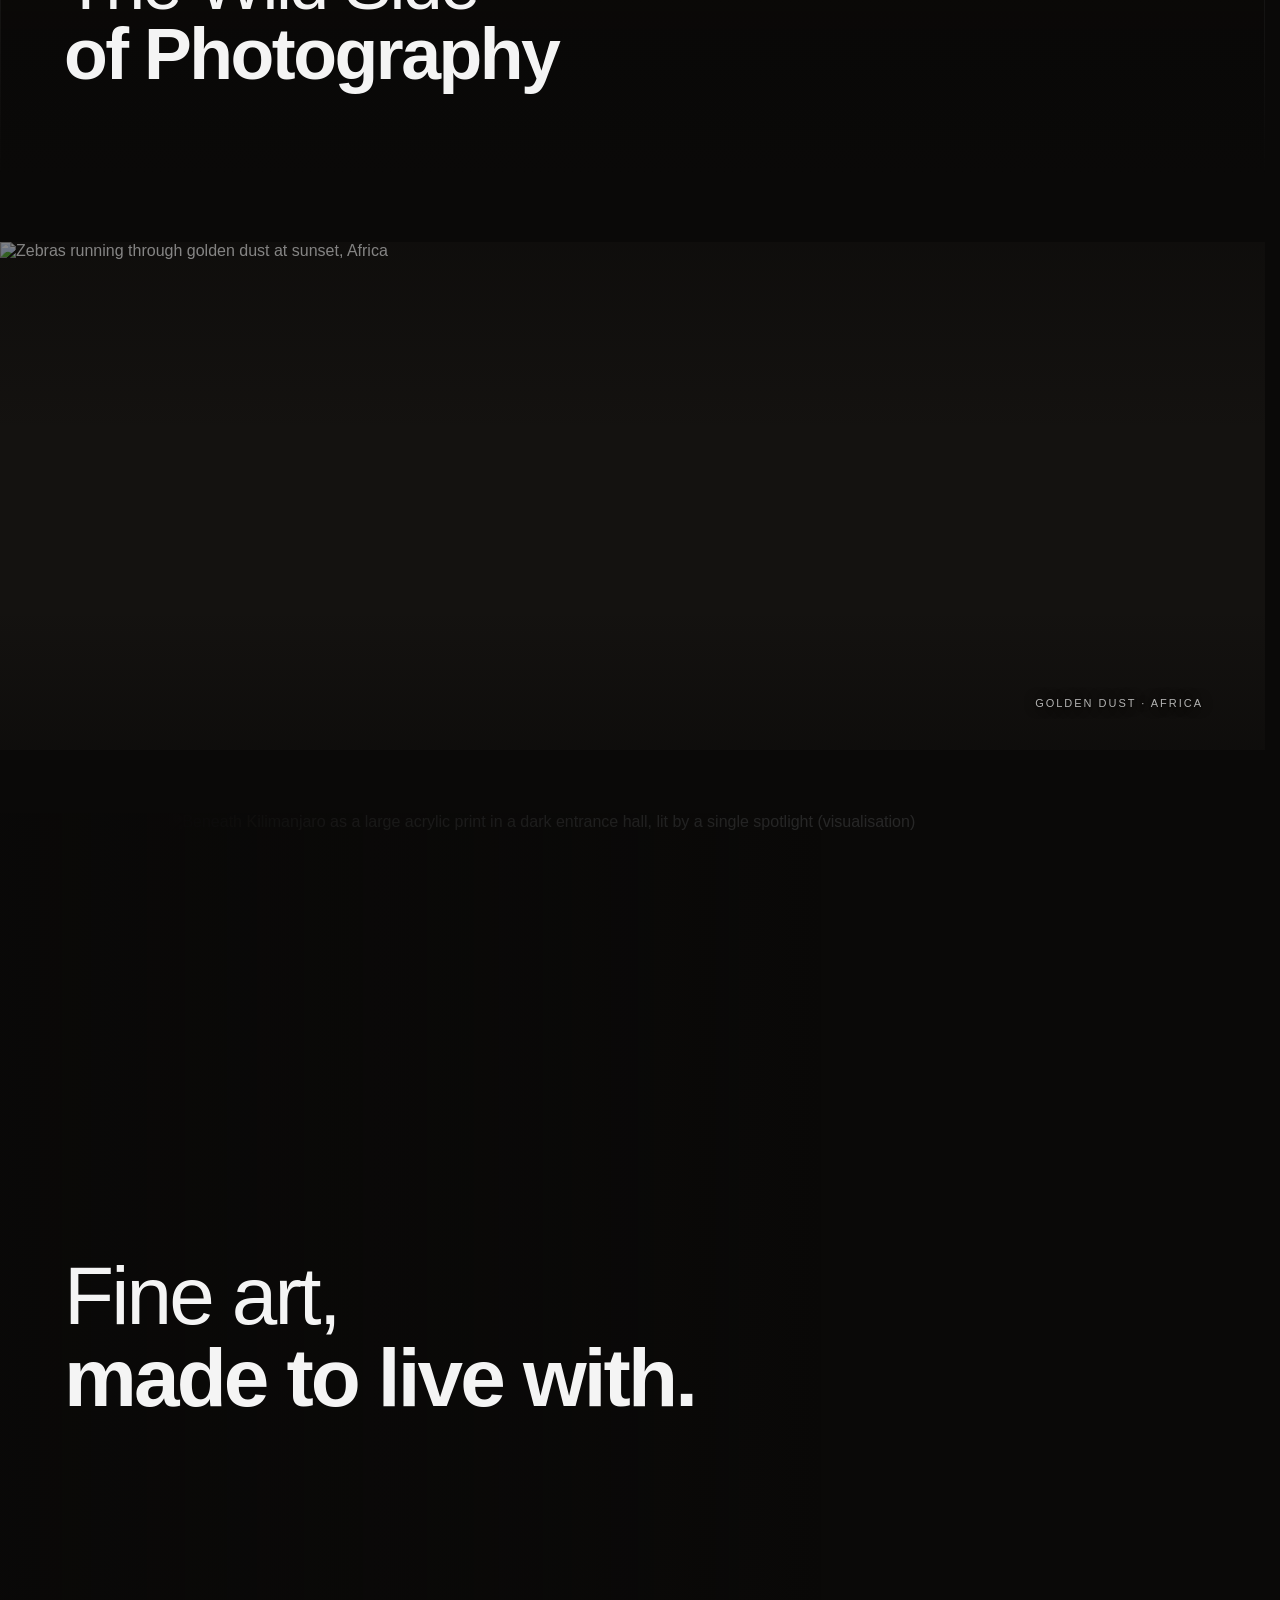
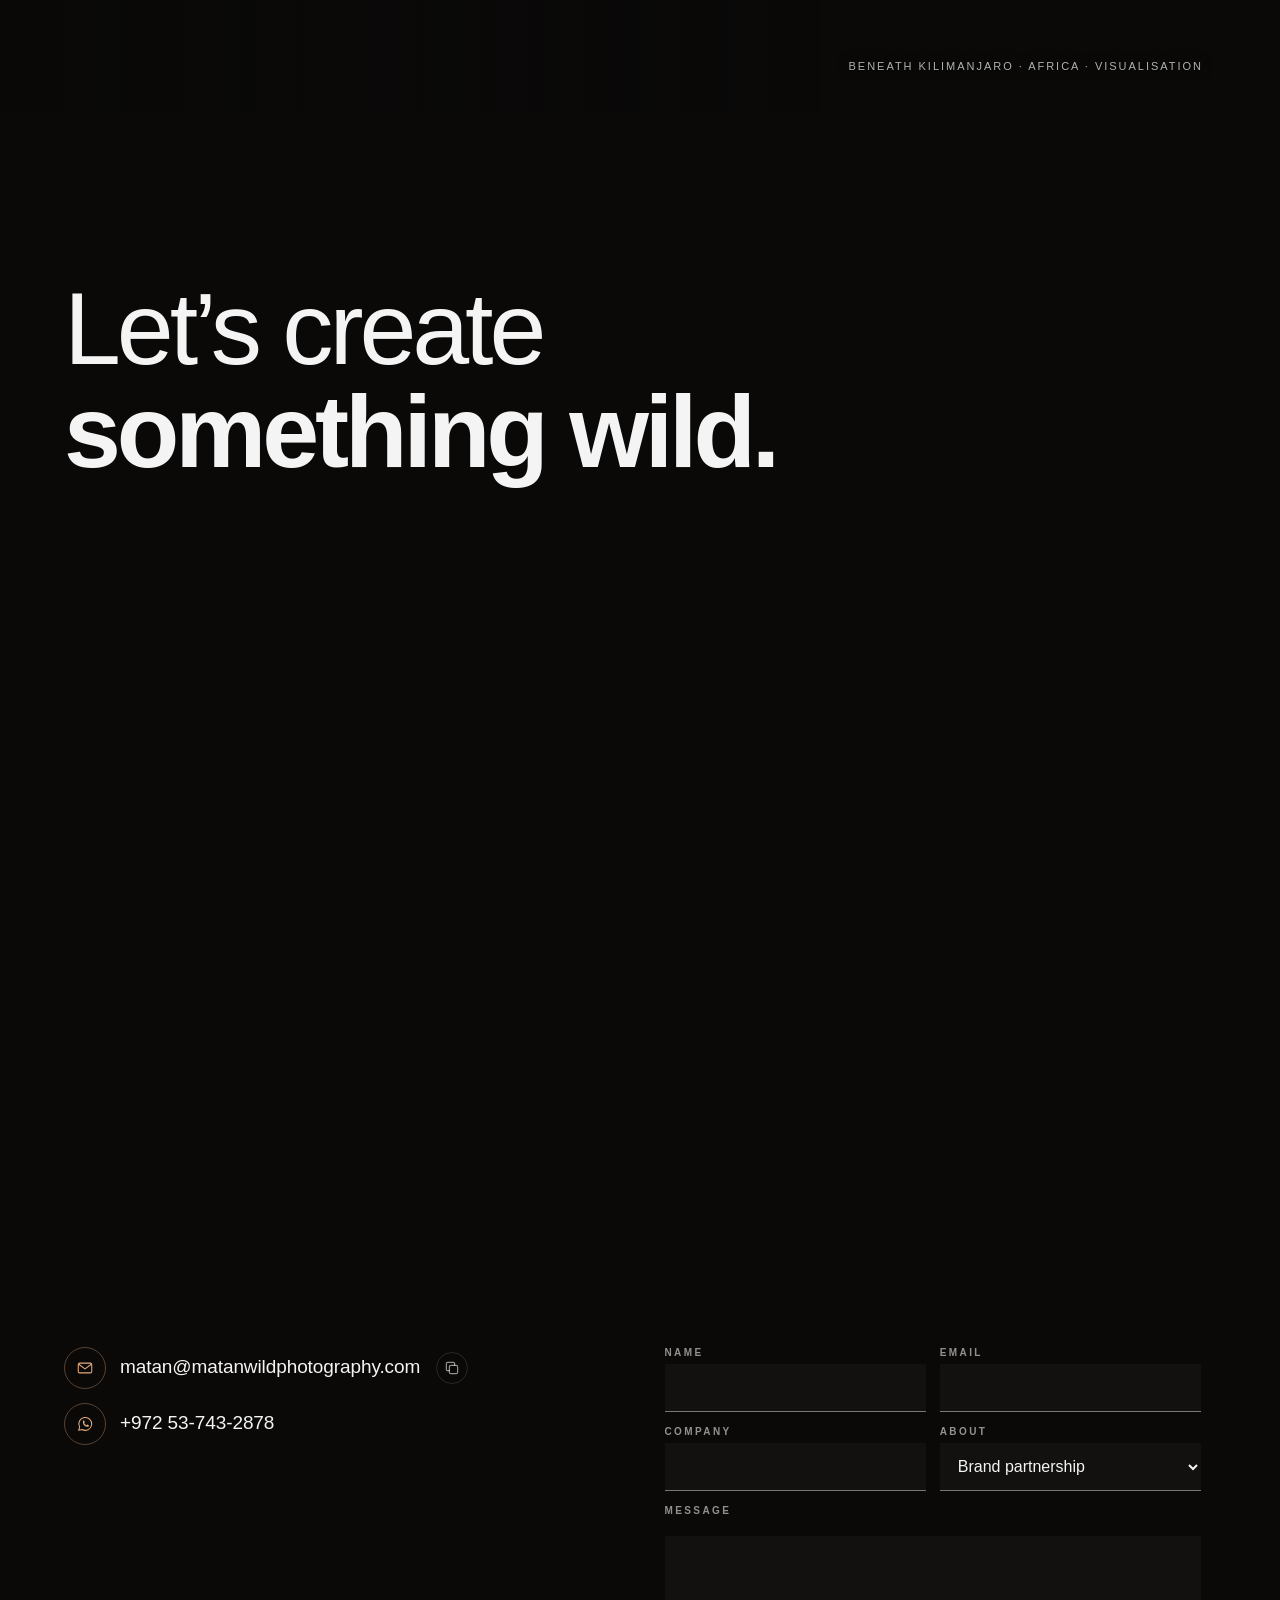
==== commit 038eb56d: "Remove Fitz Roy panorama, still zebra panorama, portrait stagger and scroll-driven reel on phones" ====
--- a/index.html
+++ b/index.html
@@ -246,11 +246,13 @@
 .col .frame{aspect-ratio:4/5;overflow:hidden;border-radius:2px}
 .col .frame img{width:100%;height:100%;object-fit:cover;transform:scale(1.1);transition:transform 1.8s var(--ease)}
 .cols.in .col .frame img{transform:scale(1)}
-@media (max-width:760px){.colgrid,.col:nth-child(3){grid-template-columns:repeat(2,minmax(0,1fr))}.col:nth-child(2){margin-top:12vh}.col:nth-child(3){grid-column:1/-1;margin-top:0}}
+/* phones: two staggered columns; the third pair keeps the stagger, its left photo rising into the gap under the left column */
+@media (max-width:760px){.colgrid,.col:nth-child(3){grid-template-columns:repeat(2,minmax(0,1fr))}.col:nth-child(2){margin-top:12vh}.col:nth-child(3){grid-column:1/-1;margin-top:-12vh}.col:nth-child(3) figure:nth-child(2){margin-top:12vh}}
 
 /* panoramas: full width at their true shape */
 .band{position:relative;margin:clamp(40px,7vh,96px) 0;overflow:hidden;aspect-ratio:var(--ar);background:var(--panel)}
-.band img{display:block;width:100%;height:100%;object-fit:cover;transform:scale(1.16);will-change:transform}
+/* the panorama holds still while the page scrolls past it */
+.band img{display:block;width:100%;height:100%;object-fit:cover}
 .band::after{content:"";position:absolute;inset:0;pointer-events:none;background:linear-gradient(180deg,rgba(10,9,8,.5) 0%,rgba(10,9,8,0) 38%,rgba(10,9,8,0) 72%,rgba(10,9,8,.55) 100%)}
 /* bottom captions share one line: same offset, same height as the film button, trailing tracking pulled back.
    Every photograph on the page carries one: its name, place and the month it was taken, so it reads as a real moment, not stock */
@@ -285,15 +287,13 @@
 [dir=rtl] .film.wait .film-toggle{transform:translate(50%,-50%)}
 /* phones: the film caption rises above the Play button instead of sharing its line */
 @media (max-width:760px){.film{--fpad:var(--gutter);width:100%;border-radius:0;aspect-ratio:auto;height:min(78svh,620px)}.film .film-cap{bottom:calc(var(--fpad) + 46px)}}
-/* phones: a 2.5:1 band would be a sliver, so it gets tall and the whole panorama pans past as you scroll */
+/* phones: a 2.5:1 band would be a sliver, so it gets tall and shows the centre of the panorama */
 @media (max-width:760px){
   .band{aspect-ratio:auto;height:min(62svh,540px)}
-  .band img{width:auto;max-width:none;height:100%;object-fit:fill}
-  .reel{height:auto}
-  .reel-stage{position:relative;height:auto;display:block;overflow:visible;padding-block:clamp(96px,14vh,140px) 64px}
-  .track{transform:none!important;overflow-x:auto;overscroll-behavior-x:contain;scroll-snap-type:x mandatory;scroll-padding-inline:var(--gutter);scrollbar-width:none;gap:14px}
-  .track::-webkit-scrollbar{display:none}
-  .track figure{scroll-snap-align:start}
+  /* the reel stays pinned while the page scroll slides the photos sideways, as on desktop; the script sets how long the run is */
+  .reel{height:calc(100vh + var(--reel-run,0px));height:calc(100svh + var(--reel-run,0px))}
+  .reel-stage{flex-direction:column;align-items:stretch;justify-content:center}
+  .track{gap:14px}
   .reel-stage>.head{padding-inline:var(--gutter);margin-bottom:clamp(28px,5vh,44px)}
   .track .frame{width:84vw}
   .bar{position:relative;left:auto;right:auto;bottom:auto;margin:26px var(--gutter) 0}
@@ -775,11 +775,6 @@
   </div>
 </section>
 
-<!-- PANORAMA -->
-<figure class="band" data-sec style="--ar:2.54">
-  <img src="img/lastlight.jpg" alt="Fitz Roy and its needles at last light under a dark sky, Patagonia" loading="lazy">
-</figure>
-
 <!-- 04 TELL -->
 <section class="tell" id="tell" data-sec>
   <img class="bg" src="img/bluehour.jpg" alt="" loading="lazy" data-drift>
@@ -1109,7 +1104,7 @@
 
   // ---------- sections ----------
   const secs = $$('[data-sec]'), drift = $('[data-drift]'), reel = $('[data-reel]'), track = $('[data-track]'), bar = $('[data-bar]');
-  const frames = $$('.frame', track).map(f => ({f, img: $('img', f)})), cols = $$('[data-speed]'), bands = $$('.band').map(b => ({b, img: $('img', b), over: 0}));
+  const frames = $$('.frame', track).map(f => ({f, img: $('img', f)})), cols = $$('[data-speed]');
   const narrow = matchMedia('(max-width: 760px)'), end = $('.end');
   // the film plays only while it is on screen and starts loading just before; the viewer can pause it,
   // it plays muted by itself, reduced motion included, since it has its own Pause button
@@ -1143,7 +1138,7 @@
   ft.addEventListener('click', () => { if (fv.paused) { userPaused = false; fv.play().catch(() => {}); } else { userPaused = true; fv.pause(); } });
   filmBtn();  // each block runs only its own counters, so every number rolls where it can be seen
   const reveal = el => { el.classList.add('in'); const own = $$('[data-odo]', el).filter(o => o.parentElement.closest('[data-sec]') === el); if (own.length) setTimeout(() => own.forEach(runOdo), still ? 0 : 400); };
-  if (still) { secs.forEach(reveal); [...frames, ...bands].forEach(o => { o.img.style.transform = 'none'; }); }
+  if (still) { secs.forEach(reveal); frames.forEach(o => { o.img.style.transform = 'none'; }); }
   const secP = el => { const r = el.getBoundingClientRect(); return clamp((innerHeight - r.top) / (innerHeight + r.height)); };
   // inside each 16:10 window the photo drifts against the motion, like looking out of a moving car
   const drift16 = () => {
@@ -1154,22 +1149,21 @@
       img.style.transform = `translateX(${(k * -4).toFixed(2)}%) scale(1.08)`;
     });
   };
-  let travel = 0; // how far the desktop reel has to slide; measured on resize, not on every scroll
+  let travel = 0; // how far the reel has to slide; measured on resize, not on every scroll
   const measure = () => {
-    bands.forEach(o => { o.over = narrow.matches ? Math.max(0, o.img.offsetWidth - o.b.clientWidth) : 0; });
-    travel = narrow.matches ? 0 : Math.max(0, track.scrollWidth - document.documentElement.clientWidth);
+    travel = Math.max(0, track.scrollWidth - document.documentElement.clientWidth);
+    // phones: the pinned run is a little shorter than the slide, so each swipe moves the photos a good way
+    reel.style.setProperty('--reel-run', narrow.matches ? Math.round(travel * .8) + 'px' : '');
   };
   function onScroll() {
     frame();
     const vh = innerHeight;
     secs.forEach(s => { if (!s.classList.contains('in') && s.getBoundingClientRect().top < vh * (+s.dataset.at || .74)) reveal(s); });
     const rr = reel.getBoundingClientRect(), live = rr.top < vh && rr.bottom > 0;
-    if (!narrow.matches) {
-      // desktop: the page scroll drives the reel sideways (kept with reduced motion, since it is the only way through); phones swipe instead
-      const rp = clamp(-rr.top / (rr.height - vh));
-      track.style.transform = `translateX(${((rtl ? 1 : -1) * rp * travel).toFixed(1)}px)`;
-      bar.style.transform = `scaleX(${rp.toFixed(4)})`;
-    }
+    // the page scroll drives the reel sideways on every screen (kept with reduced motion, since it is the only way through)
+    const rp = clamp(-rr.top / (rr.height - vh));
+    track.style.transform = `translateX(${((rtl ? 1 : -1) * rp * travel).toFixed(1)}px)`;
+    bar.style.transform = `scaleX(${rp.toFixed(4)})`;
     filmView();
     // the footer photo inside the MWP letters loads only when the reader is about two screens away
     if (!end.classList.contains('near') && end.getBoundingClientRect().top < vh * 3) end.classList.add('near');
@@ -1178,23 +1172,11 @@
     if (live) drift16();
     // portraits: the three columns travel at different speeds
     cols.forEach(c => { const p = secP(c.closest('section')); c.style.transform = `translateY(${((p - .5) * +c.dataset.speed * vh * 3).toFixed(1)}px)`; });
-    // panoramas: a slow push-in that settles on the full frame; on phones the whole panorama pans past instead
-    bands.forEach(o => {
-      const r = o.b.getBoundingClientRect(); if (r.bottom < 0 || r.top > vh) return;
-      const p = clamp((vh - r.top) / (vh + r.height));
-      o.img.style.transform = o.over ? `translateX(${((rtl ? 1 : -1) * o.over * smooth(.1, .9, p)).toFixed(1)}px)` : `scale(${(1 + .16 * (1 - smooth(.04, .5, p))).toFixed(4)})`;
-    });
   }
-  track.addEventListener('scroll', () => {
-    if (!narrow.matches) return;
-    const max = track.scrollWidth - track.clientWidth;
-    bar.style.transform = `scaleX(${(max > 0 ? Math.abs(track.scrollLeft) / max : 0).toFixed(4)})`;
-    if (!still) drift16();
-  }, {passive: true});
-  // desktop keyboard: tabbing to a photo scrolls the page until that photo is in the middle of the reel
+  // keyboard: tabbing to a photo scrolls the page until that photo is in the middle of the reel
   // (one tick later, after the browser's own scroll-to-focus has run)
   track.addEventListener('focusin', e => setTimeout(() => {
-    const f = e.target.closest('figure'); if (narrow.matches || !f || !travel) return;
+    const f = e.target.closest('figure'); if (!f || !travel) return;
     const r = reel.getBoundingClientRect(), b = f.getBoundingClientRect(), vw = document.documentElement.clientWidth;
     const tx = new DOMMatrixReadOnly(getComputedStyle(track).transform).m41;
     const want = vw / 2 - (b.left + b.width / 2 - tx);
@@ -1211,7 +1193,7 @@
   // (a phone's address bar showing or hiding fires resize mid-scroll)
   let rz = 0;
   const relayout = () => {
-    placeHead(); if (narrow.matches) track.style.transform = ''; measure();
+    placeHead(); measure();
     if (cv.clientWidth !== W || cv.clientHeight !== H) size(); else onScroll();
   };
   placeHead();
@@ -1221,7 +1203,6 @@
   addEventListener('resize', () => { clearTimeout(rz); rz = setTimeout(relayout, 120); });
   // safety nets: also settle on load, back/forward and in-page jumps, so nothing waits for a scroll to appear
   ['load', 'pageshow', 'hashchange'].forEach(t => addEventListener(t, () => { measure(); onScroll(); }));
-  bands.forEach(o => o.img.addEventListener('load', () => { measure(); onScroll(); }));
   measure();
   size(); // draw the cut-out straight away with the fallback font, then again once Google Sans Flex is in
   if (p0 < 1) {
--- a/blocks.css
+++ b/blocks.css
@@ -94,8 +94,6 @@
   #site .mark,#site .corner{mix-blend-mode:normal}
   #site .corner{gap:10px}
   #site .talk{--tr:.16em;min-height:36px;padding-inline:calc(14px + var(--tr)) 14px;font-size:10px}
-  /* a shorter fly-through on the first page, so the content arrives sooner */
-  #site .intro{height:250vh}
   /* comfortable finger-sized targets */
   #site .mq-toggle,#site .film-toggle{min-height:40px}
   #site .lines .copy-btn{width:40px;height:40px}
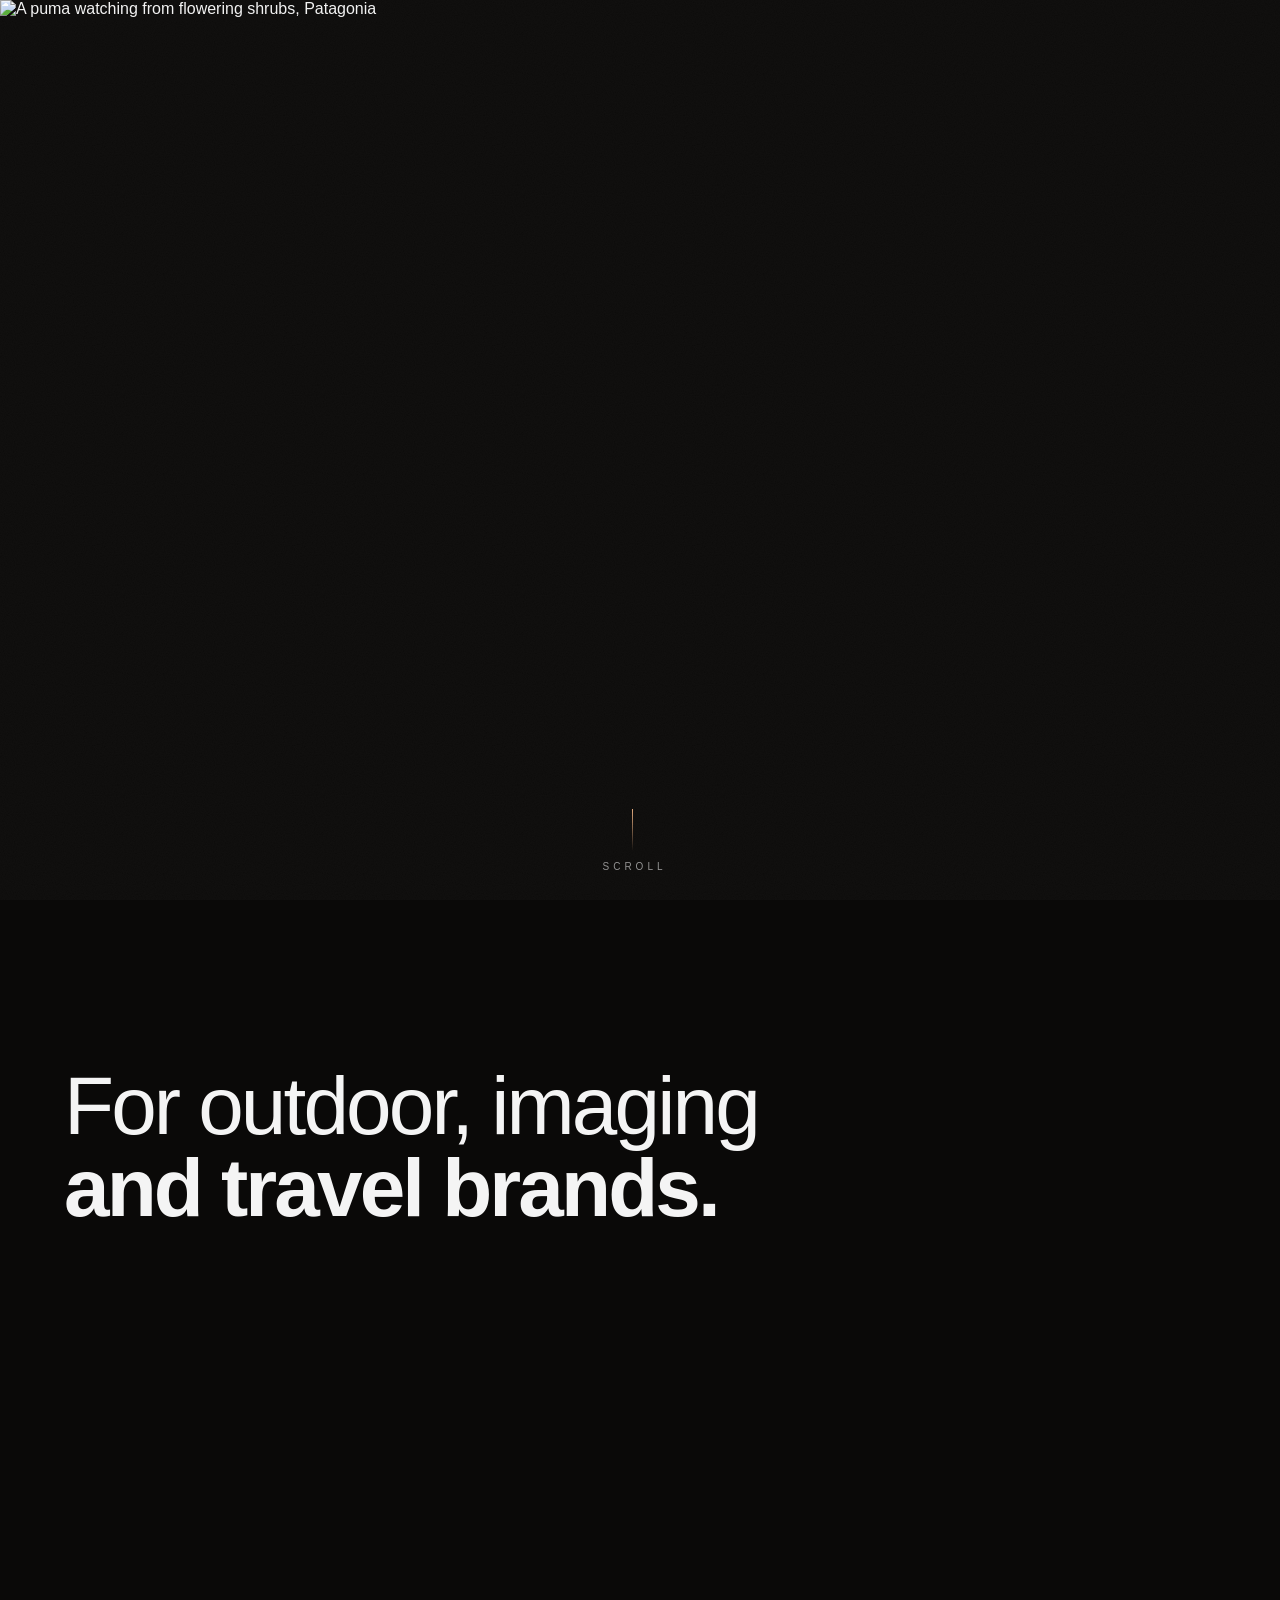
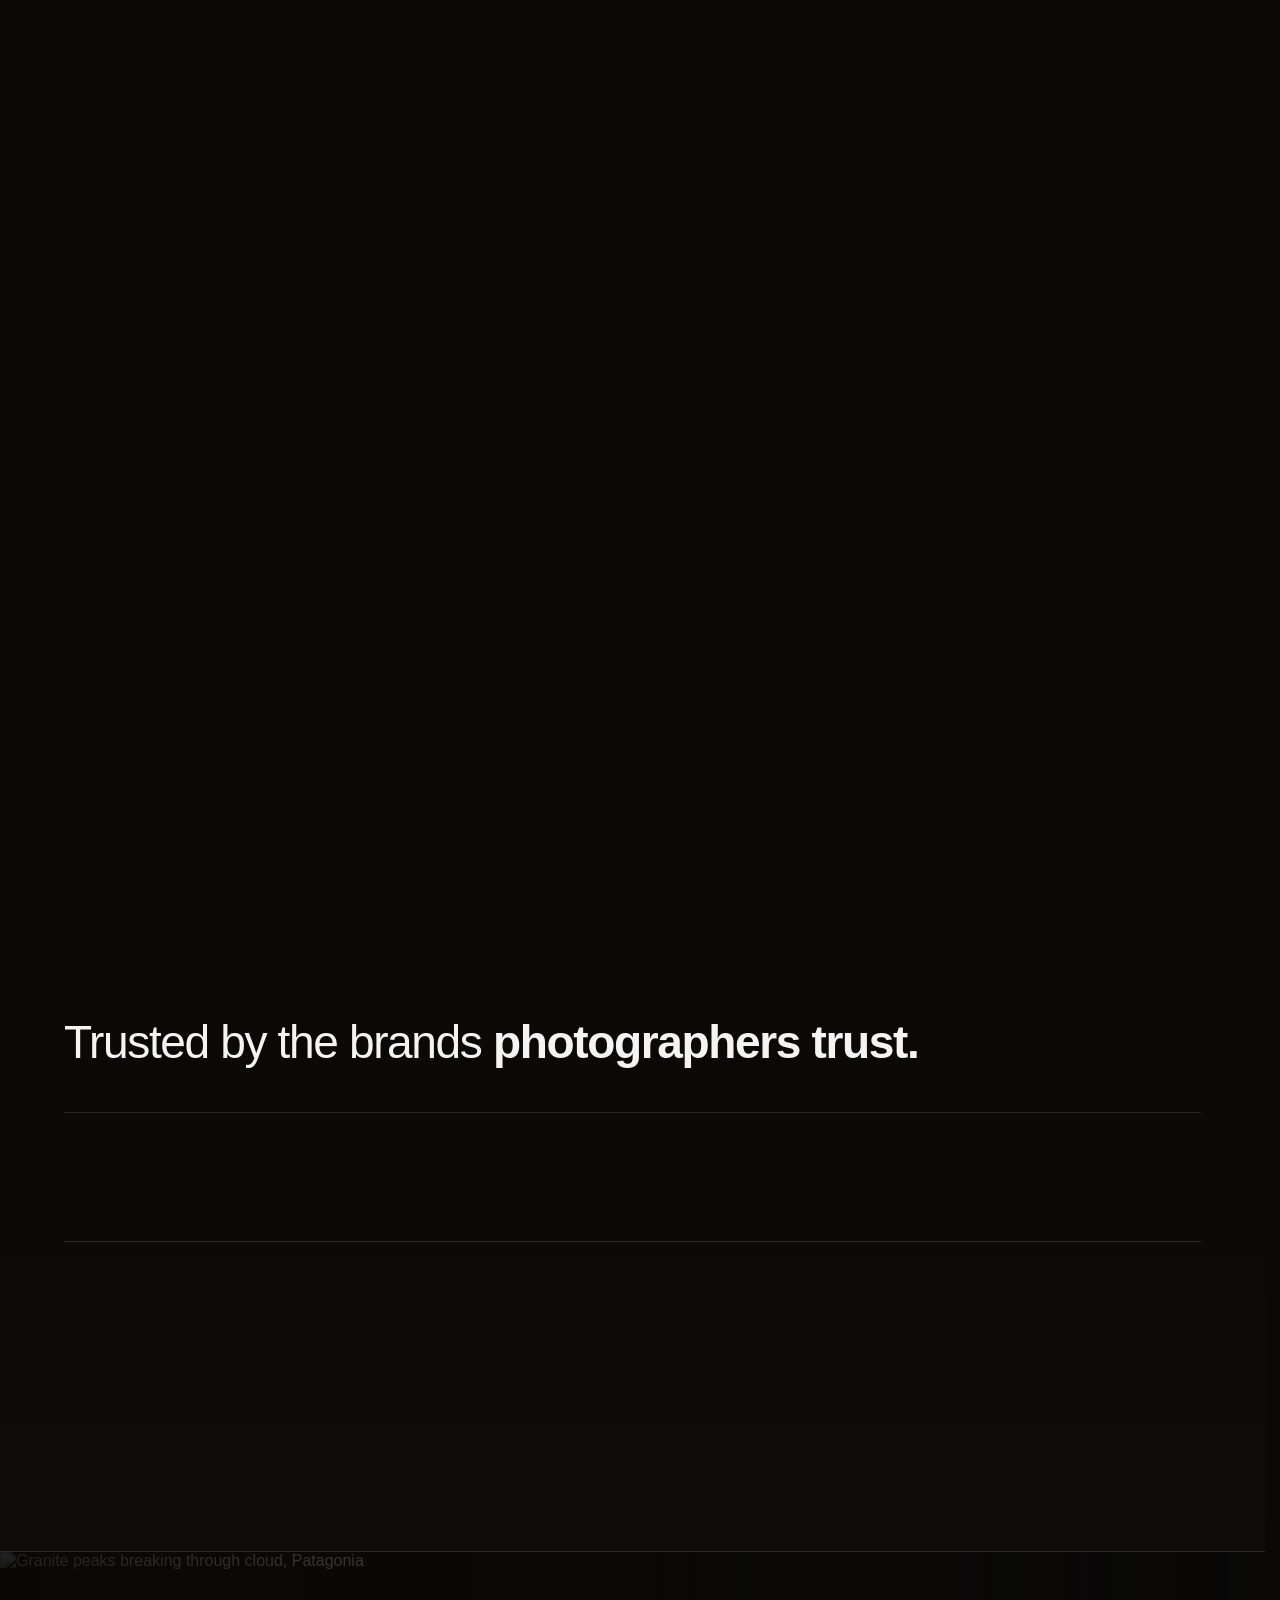
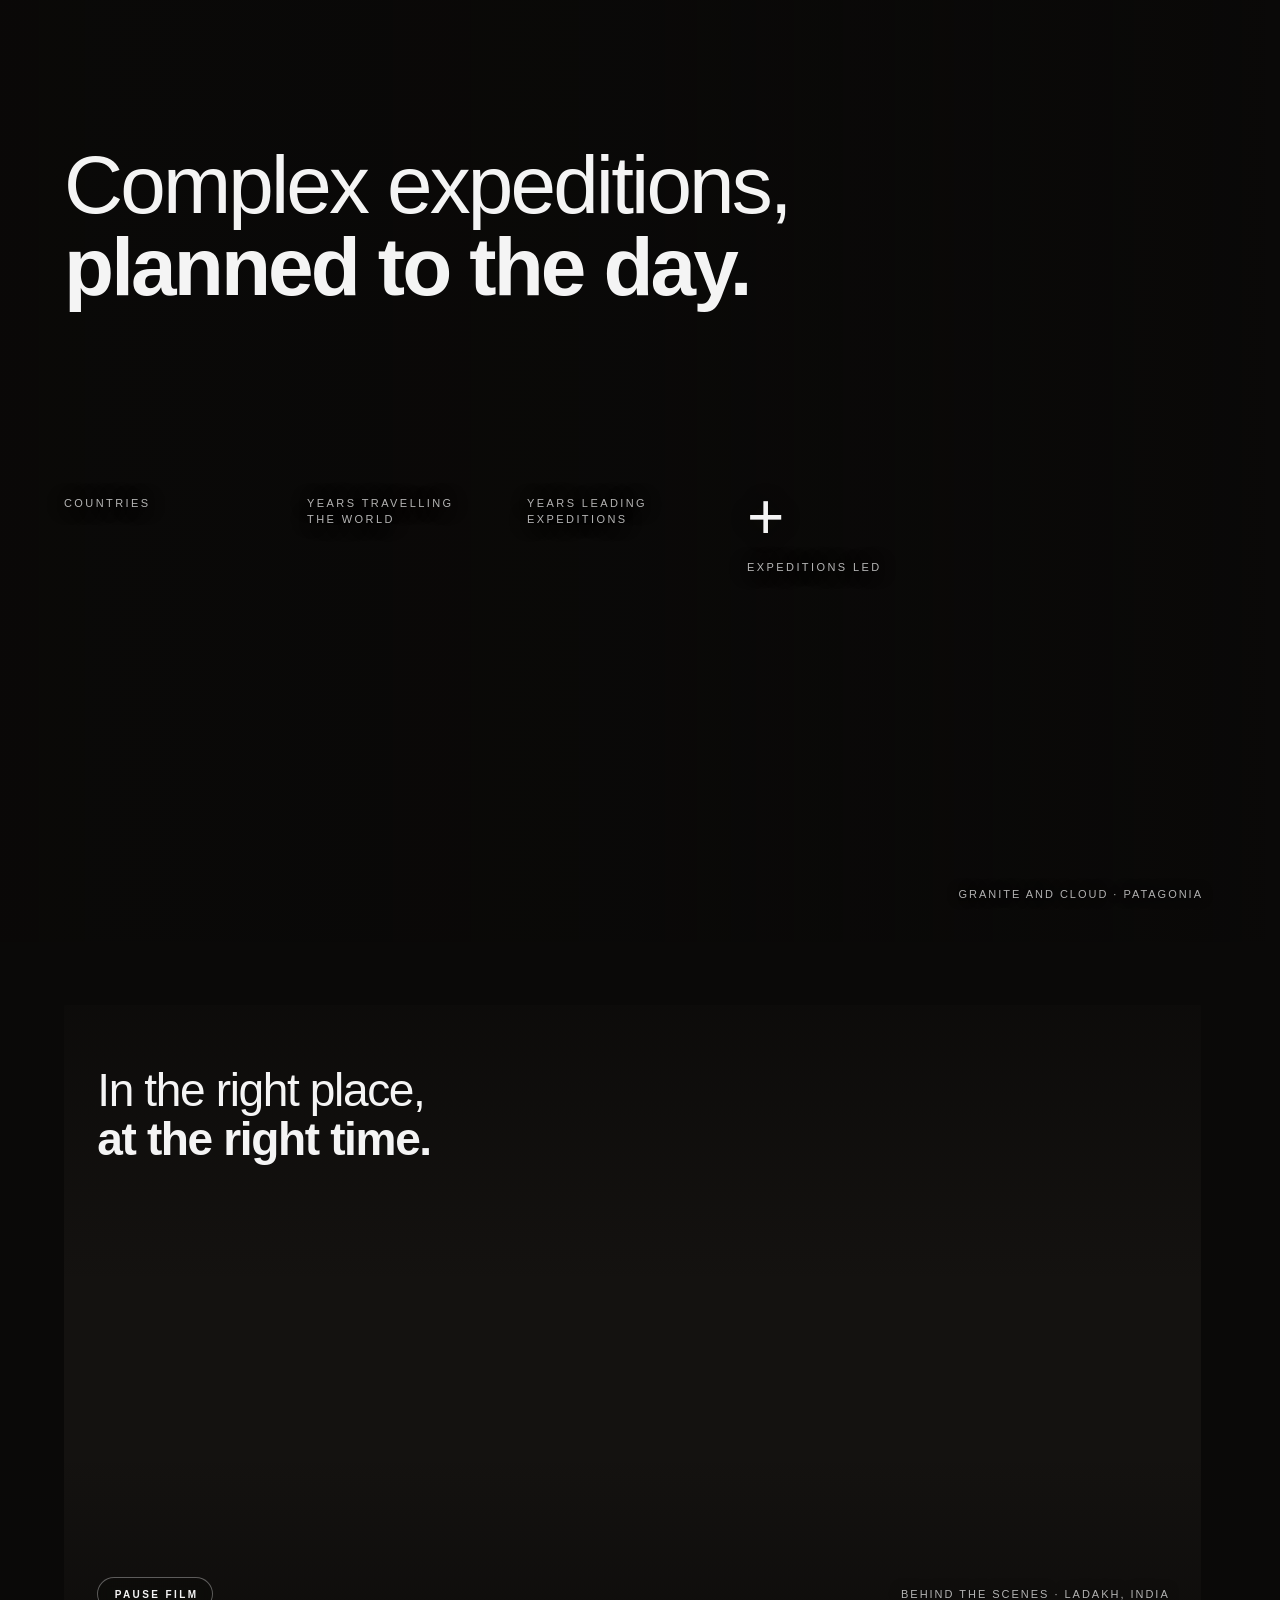
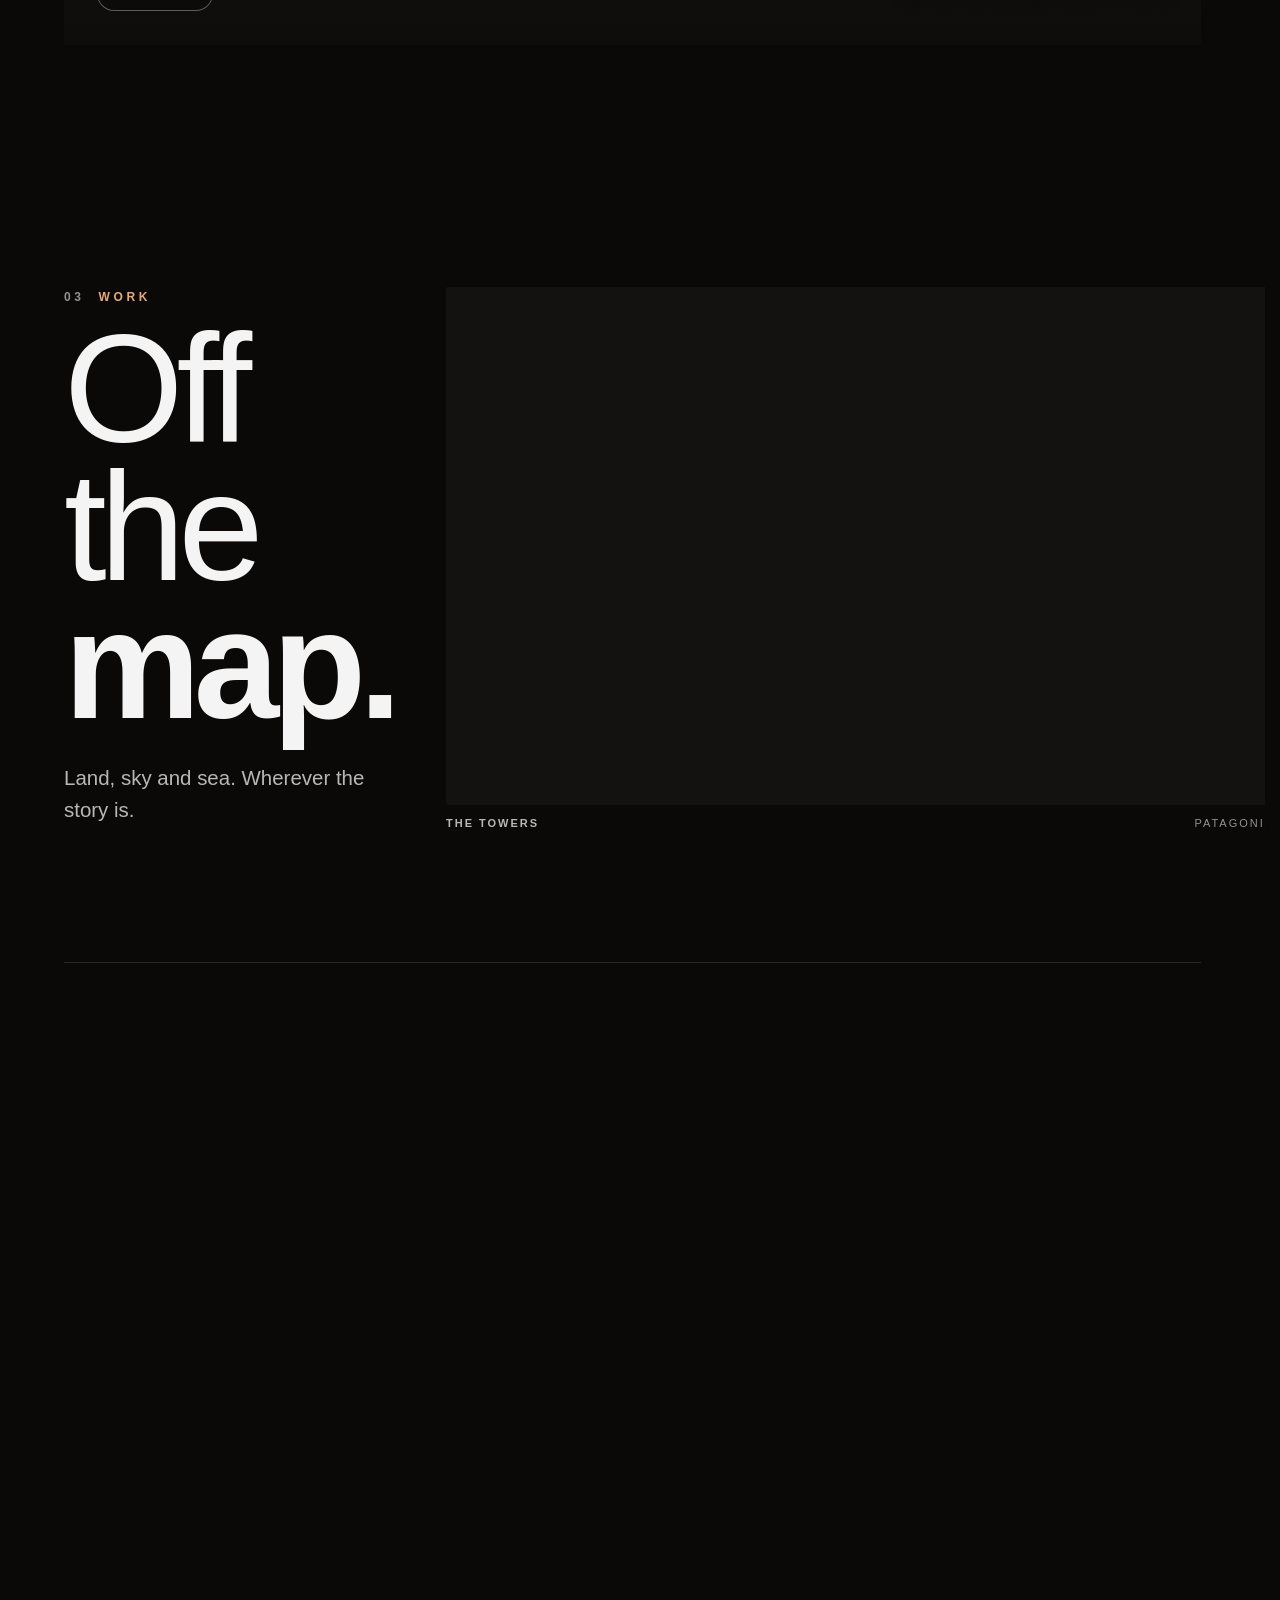
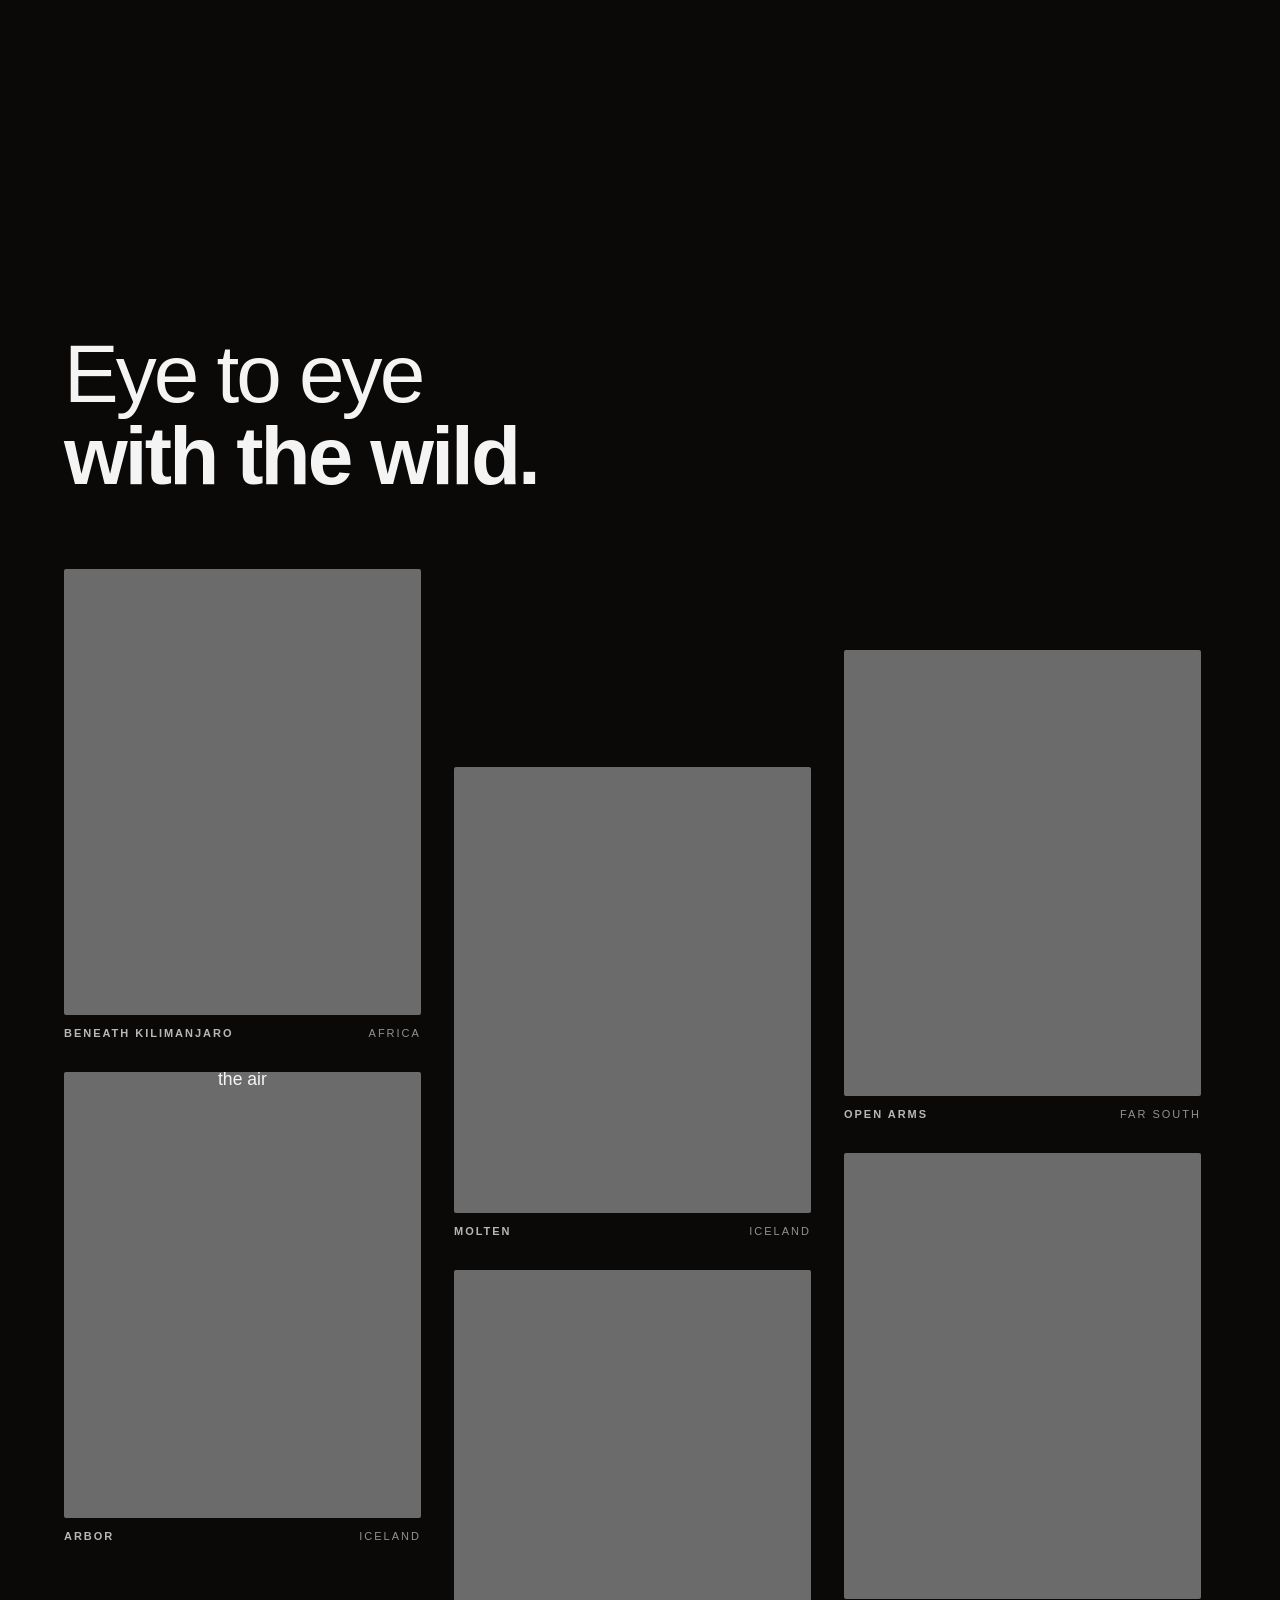
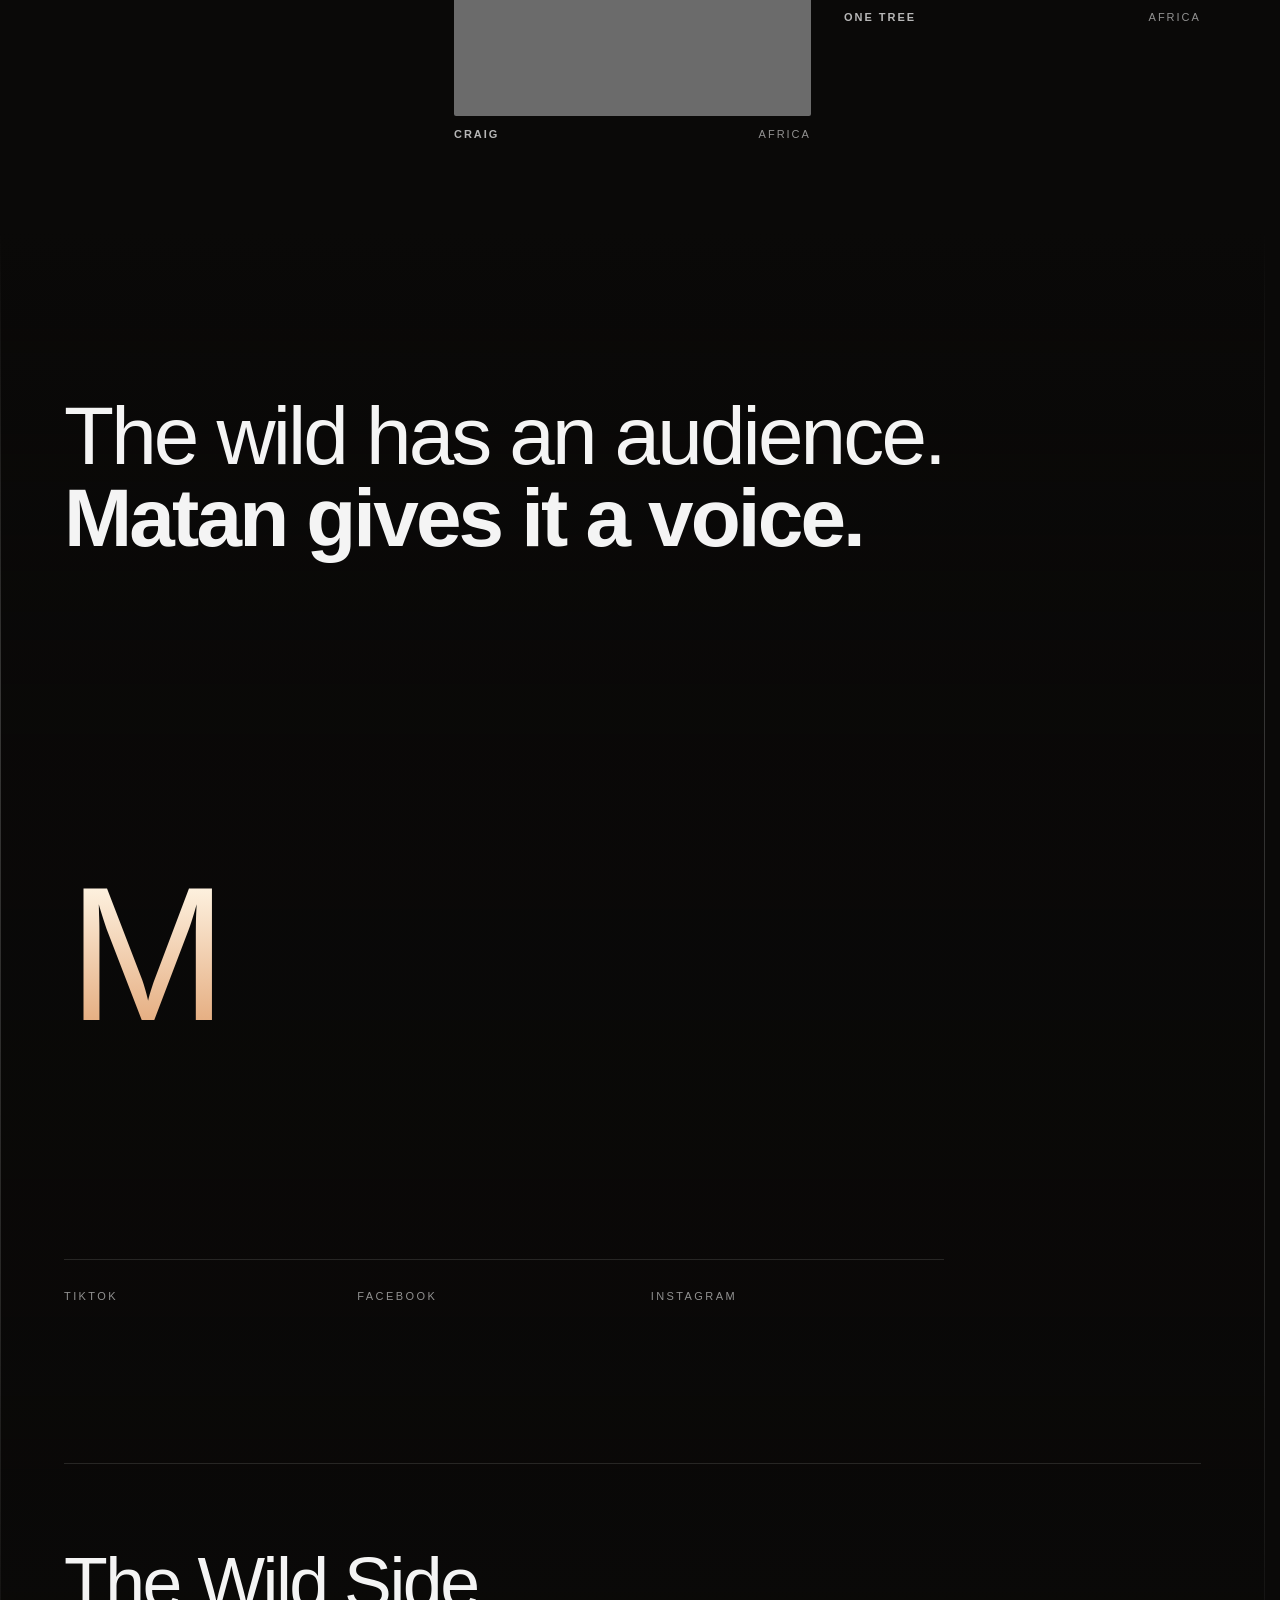
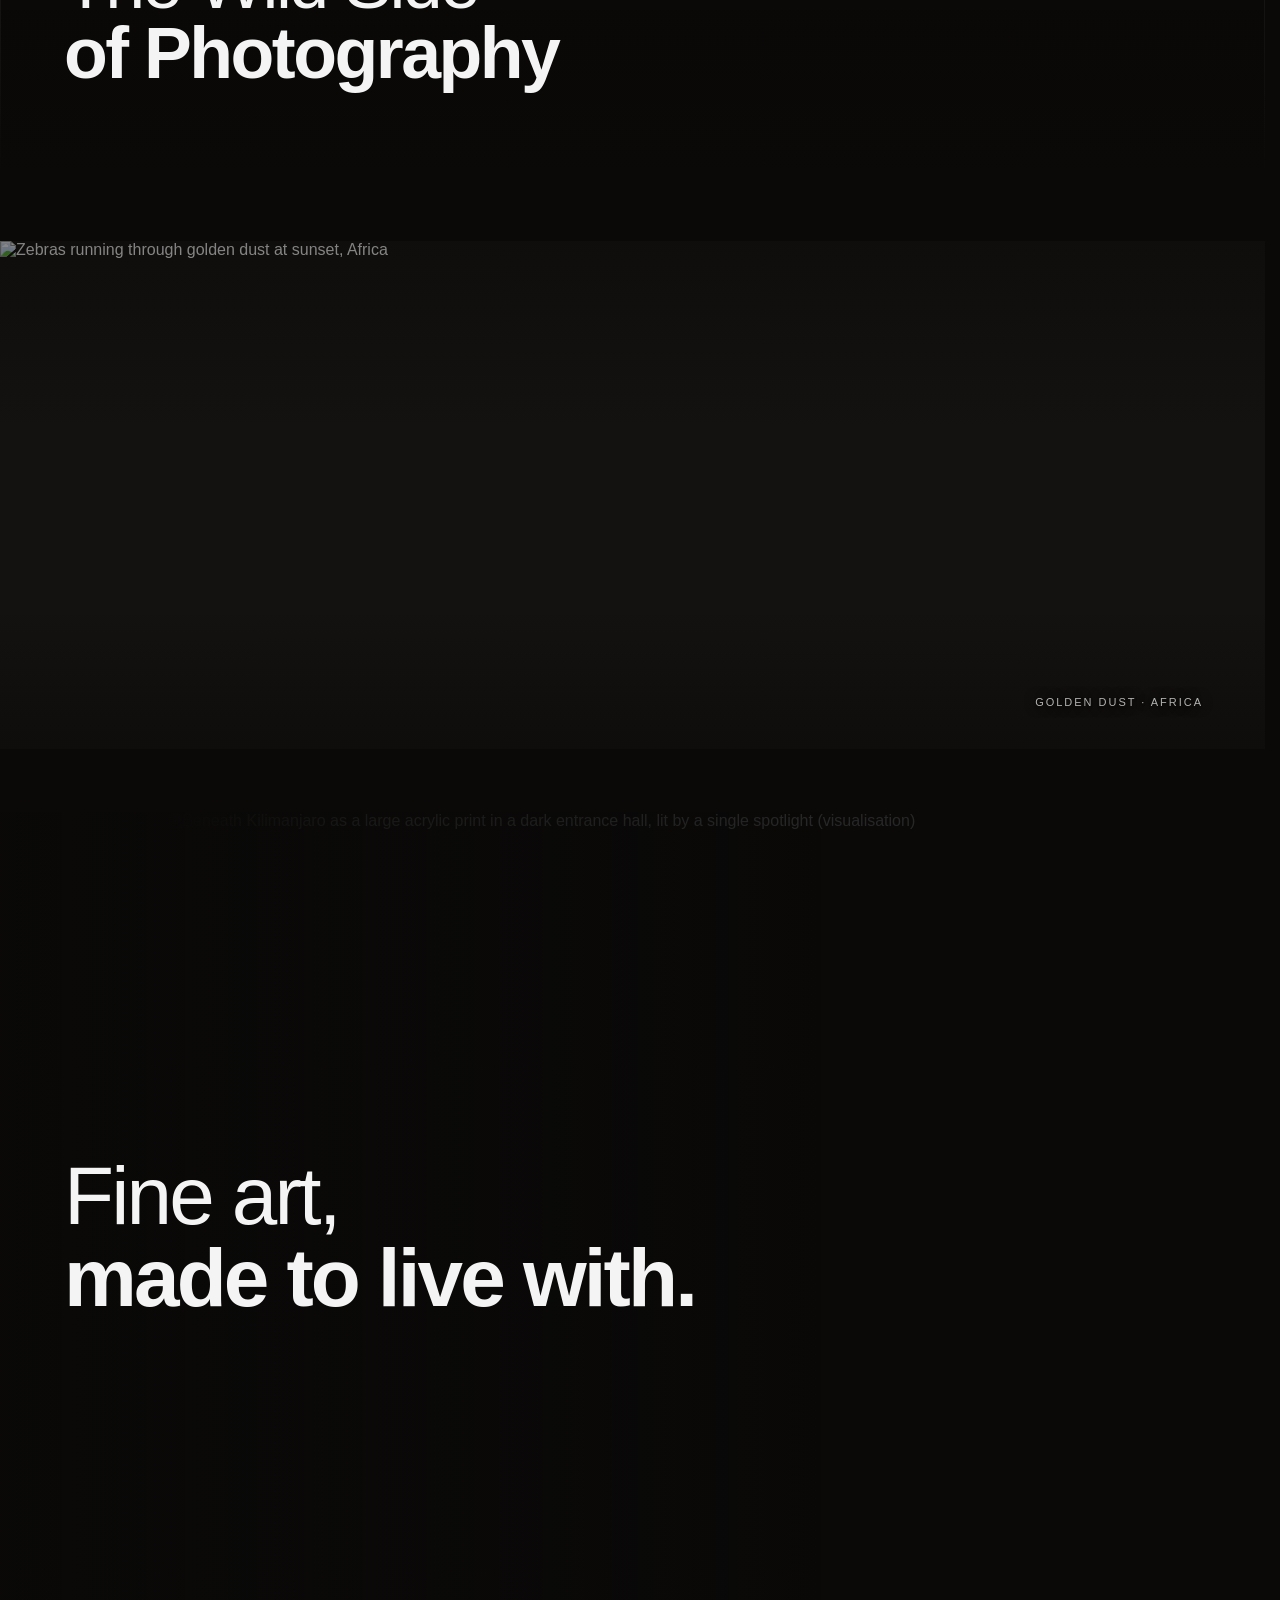
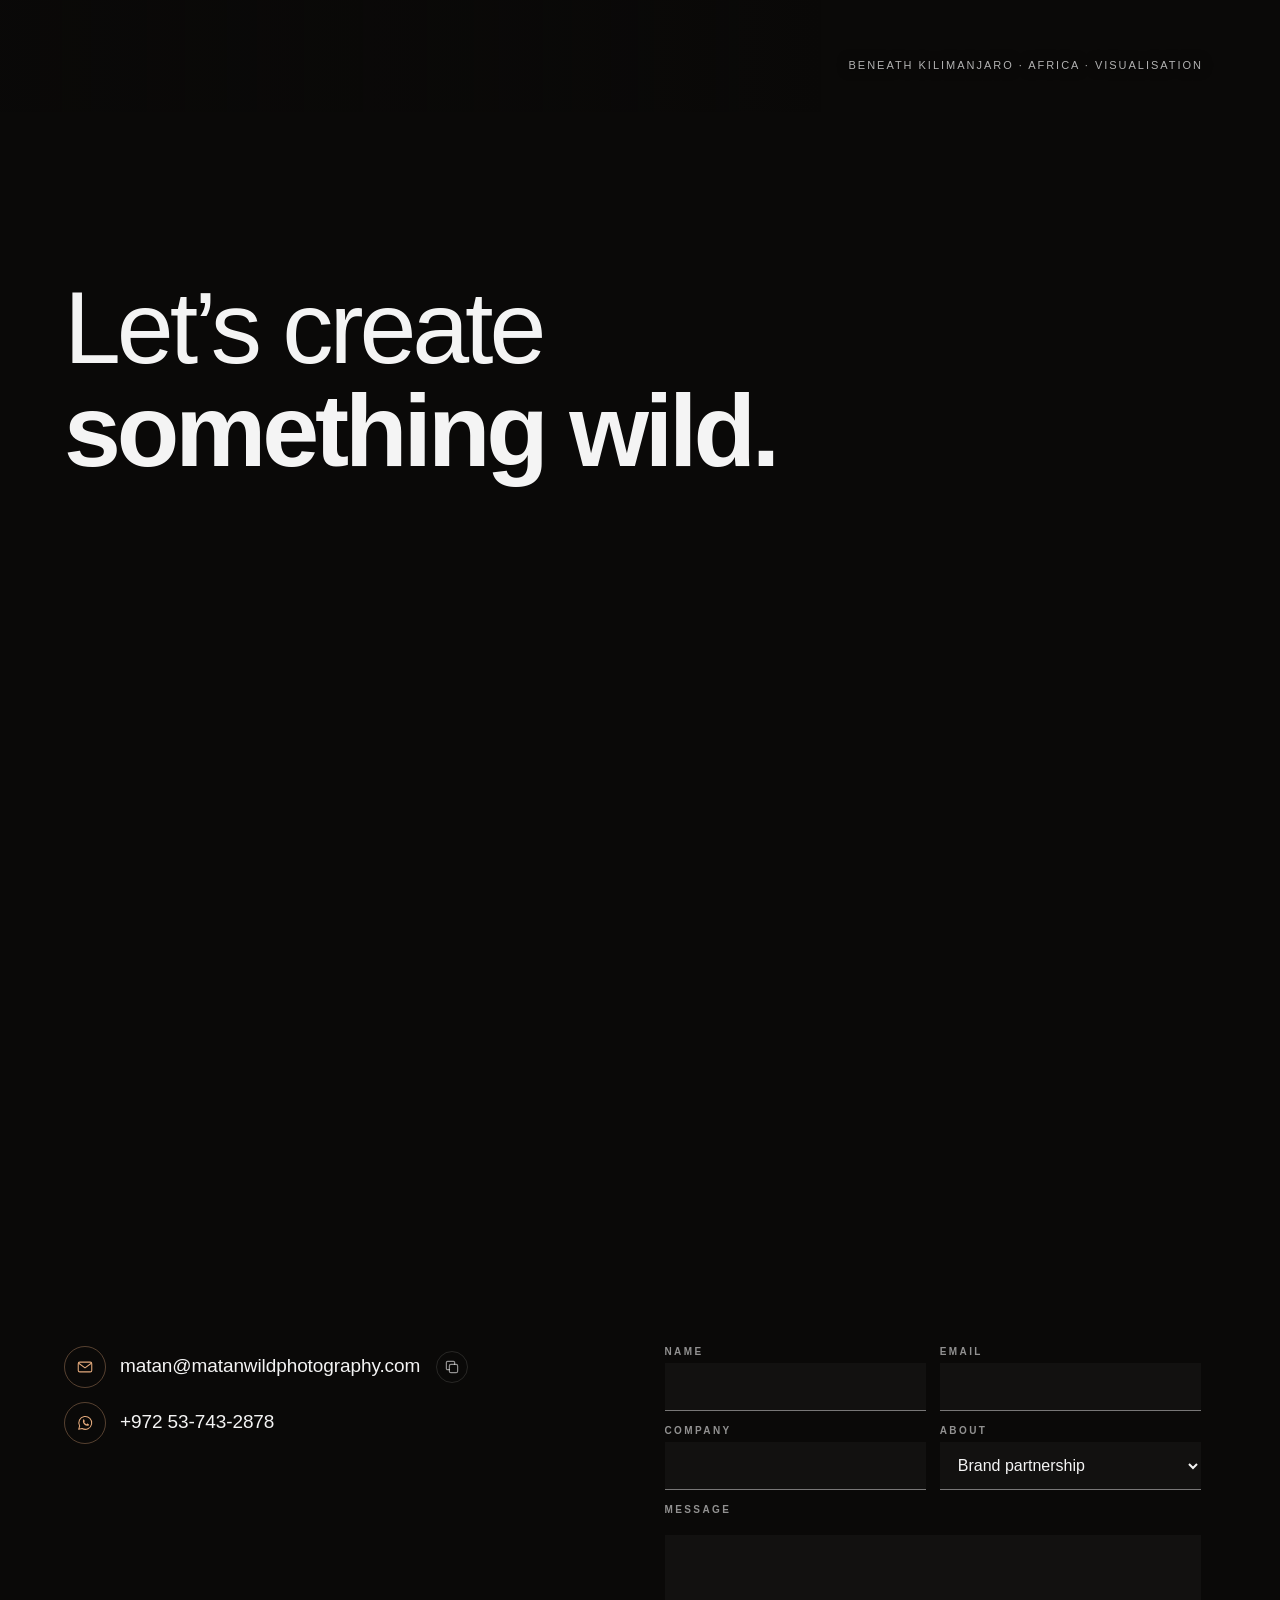
==== commit 5d16aa24: "Desktop: film buffers on load, Work title above the photos, one line above Worked with, Create text " ====
--- a/index.html
+++ b/index.html
@@ -149,11 +149,12 @@
 @media (max-width:760px){.roles{grid-template-columns:1fr}.roles li{border-inline-end:0;border-bottom:1px solid var(--rule);padding-inline-start:0!important}}
 .hero-num{margin-top:clamp(64px,11vh,120px);display:grid;justify-items:start}
 .odo{display:inline-flex;direction:ltr;font-variant-numeric:proportional-nums;line-height:1}
-.od{display:inline-block;height:1em;overflow:hidden}
+/* only the top and bottom are clipped, so a wide digit rolling through a narrow box (a "1") is never cut into a "c" */
+.od{display:inline-block;height:1em;-webkit-clip-path:inset(0 -.5em);clip-path:inset(0 -.5em)}
 /* in a grid cell a counter would stretch across the column; keep it on the reading edge, beside its label */
 .plats .odo,.fstats .odo,.fstats .num{justify-self:start}
 .ods{display:block;transform:translateY(0);transition:transform var(--d,2.4s) cubic-bezier(.12,.82,.18,1)}
-.ods i{display:block;height:1em;font-style:normal;text-align:center}
+.ods i{display:block;height:1em;margin-inline:-.5em;padding-inline:.5em;font-style:normal;text-align:center} /* the box reaches past its cell, so the gold gradient covers a wide digit rolling through */
 .odc{display:inline-block}
 .big{font-size:clamp(84px,15vw,260px);font-weight:200;letter-spacing:-.05em}
 .big .ods i,.big .odc,.big .suf{background:linear-gradient(180deg,#FFF6E6 10%,var(--goldsoft) 90%);-webkit-background-clip:text;background-clip:text;color:transparent}
@@ -179,7 +180,7 @@
 @media (max-width:860px){.mag-line{grid-template-columns:1fr}}
 
 /* ---------- proof: logos ---------- */
-.proof{padding-block:clamp(70px,11vh,120px);border-block:1px solid var(--rule);background:linear-gradient(180deg,var(--night),#0E0C0A)}
+.proof{padding-block:clamp(70px,11vh,120px);border-bottom:1px solid var(--rule);background:linear-gradient(180deg,var(--night),#0E0C0A)}
 .proof-head{display:flex;flex-wrap:wrap;justify-content:space-between;align-items:end;gap:16px 40px;margin-bottom:clamp(28px,5vh,48px)}
 .proof-head h2{margin:16px 0 0;font-weight:250;font-size:clamp(30px,3.6vw,56px);line-height:1.04;letter-spacing:-.03em}
 .proof-head h2 b{font-weight:750}
@@ -230,7 +231,15 @@
 .reel{position:relative;height:540vh}
 .reel-stage{position:sticky;top:0;height:100vh;height:100svh;overflow:clip;display:flex;align-items:center}
 .track{display:flex;align-items:center;gap:clamp(24px,4vw,64px);padding-inline:var(--edge);will-change:transform}
-.track .head{flex:none;width:min(520px,82vw)}
+/* desktop: the title is its own row above the photos (kick, then the title with its line beside it), and the photos are sized to fit beneath it */
+@media (min-width:761px){
+  .reel-stage{flex-direction:column;align-items:stretch;justify-content:center}
+  .reel-stage>.head{display:grid;grid-template-columns:minmax(0,auto) minmax(0,1fr);align-items:end;column-gap:clamp(28px,4vw,72px);padding-inline:var(--edge);margin-bottom:clamp(24px,4vh,44px)}
+  .reel-stage>.head .kick{grid-column:1/-1}
+  .reel-stage>.head .word{font-size:clamp(56px,6.4vw,112px)}
+  .reel-stage>.head .line{margin:0 0 .5em;justify-self:end;max-width:30ch;text-align:end}
+  .track .frame{width:min(calc((100vh - 380px) * 1.6),1000px,70vw);width:min(calc((100svh - 380px) * 1.6),1000px,70vw)}
+}
 .track figure{flex:none;margin:0}
 /* every frame is the same 16:10 window; the photo slides a little inside it */
 .track .frame{width:min(92vh,1000px,84vw);aspect-ratio:16/10;overflow:hidden;border-radius:2px;background:var(--panel)}
@@ -410,6 +419,7 @@
 .js .create.in img{filter:none}
 .create::before{content:"";position:absolute;inset:0;z-index:-1;background:linear-gradient(90deg,rgba(10,9,8,.84) 0%,rgba(10,9,8,.35) 42%,rgba(10,9,8,0) 65%)}
 .create .wrap{padding-block:clamp(80px,14vh,160px)}
+@media (min-width:761px){.create .wrap{padding-bottom:clamp(150px,25vh,270px)}} /* desktop: the text sits a little above the bottom */
 .go{display:inline-flex;align-items:center;gap:12px;margin-top:30px;font-size:12px;font-weight:600;letter-spacing:.24em;text-transform:uppercase;text-decoration:none;color:var(--goldsoft)}
 .go::after{content:"";width:40px;height:1px;background:currentColor;transition:width .4s}
 .go:hover::after{width:64px}
@@ -1117,20 +1127,30 @@
   // a browser that holds autoplay back (an Edge or Safari setting, battery saving) gets another try once the film can play,
   // and again at the visitor's next click, tap or key anywhere but the film's own button, while the film is on screen
   let filmSeen = false;
-  const tryPlay = () => { fv.muted = true; fv.play().catch(e => { if (e && e.name === 'NotAllowedError') film.classList.add('wait'); }); };
-  fv.addEventListener('playing', () => film.classList.remove('wait'));
+  let waitT = 0;
+  const tryPlay = () => { fv.muted = true; fv.play().catch(e => {
+    if (!e || e.name !== 'NotAllowedError') return;
+    // the centred Play button shows only if the film is still held back a moment later, so a refusal that a retry overcomes never flashes it
+    clearTimeout(waitT); waitT = setTimeout(() => { if (fv.paused && filmSeen && !userPaused) film.classList.add('wait'); }, 1500);
+  }); };
+  fv.addEventListener('play', () => { clearTimeout(waitT); film.classList.remove('wait'); });
   const retryPlay = e => { if (e && e.target && ft.contains(e.target)) return; if (filmSeen && !userPaused && fv.paused) tryPlay(); };
   fv.addEventListener('canplay', retryPlay);
   ['pointerdown', 'keydown', 'touchend'].forEach(t => addEventListener(t, retryPlay, {passive: true}));
+  // the film starts buffering once the page itself has loaded (or as soon as it comes near, if that is sooner),
+  // so it is ready to play by the time anyone reaches it
+  const warm = () => {
+    if (!fv.getAttribute('poster') && fv.dataset.poster) fv.poster = fv.dataset.poster;
+    if (userPaused || fv.preload !== 'none') return;
+    // the lighter portrait film is for phones held upright; every other screen gets the full one
+    const ms = fv.querySelector('source[media]'); if (ms && !matchMedia(ms.media).matches) ms.remove();
+    fv.preload = 'auto'; fv.load();
+  };
+  if (document.readyState === 'complete') setTimeout(warm, 800); else addEventListener('load', () => setTimeout(warm, 800), {once: true});
   const filmView = () => {
     const r = film.getBoundingClientRect(), near = r.top < innerHeight * 3 && r.bottom > -innerHeight * .6, seen = r.top < innerHeight && r.bottom > 0;
     filmSeen = seen;
-    if (near && !fv.getAttribute('poster') && fv.dataset.poster) fv.poster = fv.dataset.poster; // the poster too waits until the film is near
-    if (near && !userPaused && fv.preload === 'none') {
-      // the lighter portrait film is for phones held upright; every other screen gets the full one
-      const ms = fv.querySelector('source[media]'); if (ms && !matchMedia(ms.media).matches) ms.remove();
-      fv.preload = 'auto'; fv.load();
-    }
+    if (near) warm();
     if (seen && !userPaused && fv.paused) tryPlay();
     else if ((!seen || userPaused) && !fv.paused) fv.pause();
   };
@@ -1183,12 +1203,9 @@
     const rp = clamp((rtl ? want : -want) / travel);
     scrollTo({top: scrollY + r.top + rp * (r.height - innerHeight), behavior: 'instant'});
   }));
-  // phones: the reel title sits above the swipe row instead of being its first card
+  // the reel title sits above the sliding photos on every screen, instead of riding along as the first card
   const head = $('.head', track) || $('.reel-stage > .head');
-  const placeHead = () => {
-    if (narrow.matches && head.parentElement === track) track.before(head);
-    else if (!narrow.matches && head.parentElement !== track) track.prepend(head);
-  };
+  const placeHead = () => { if (head.parentElement === track) track.before(head); };
   // resize settles before re-measuring; the canvas is only rebuilt when its size really changed
   // (a phone's address bar showing or hiding fires resize mid-scroll)
   let rz = 0;
